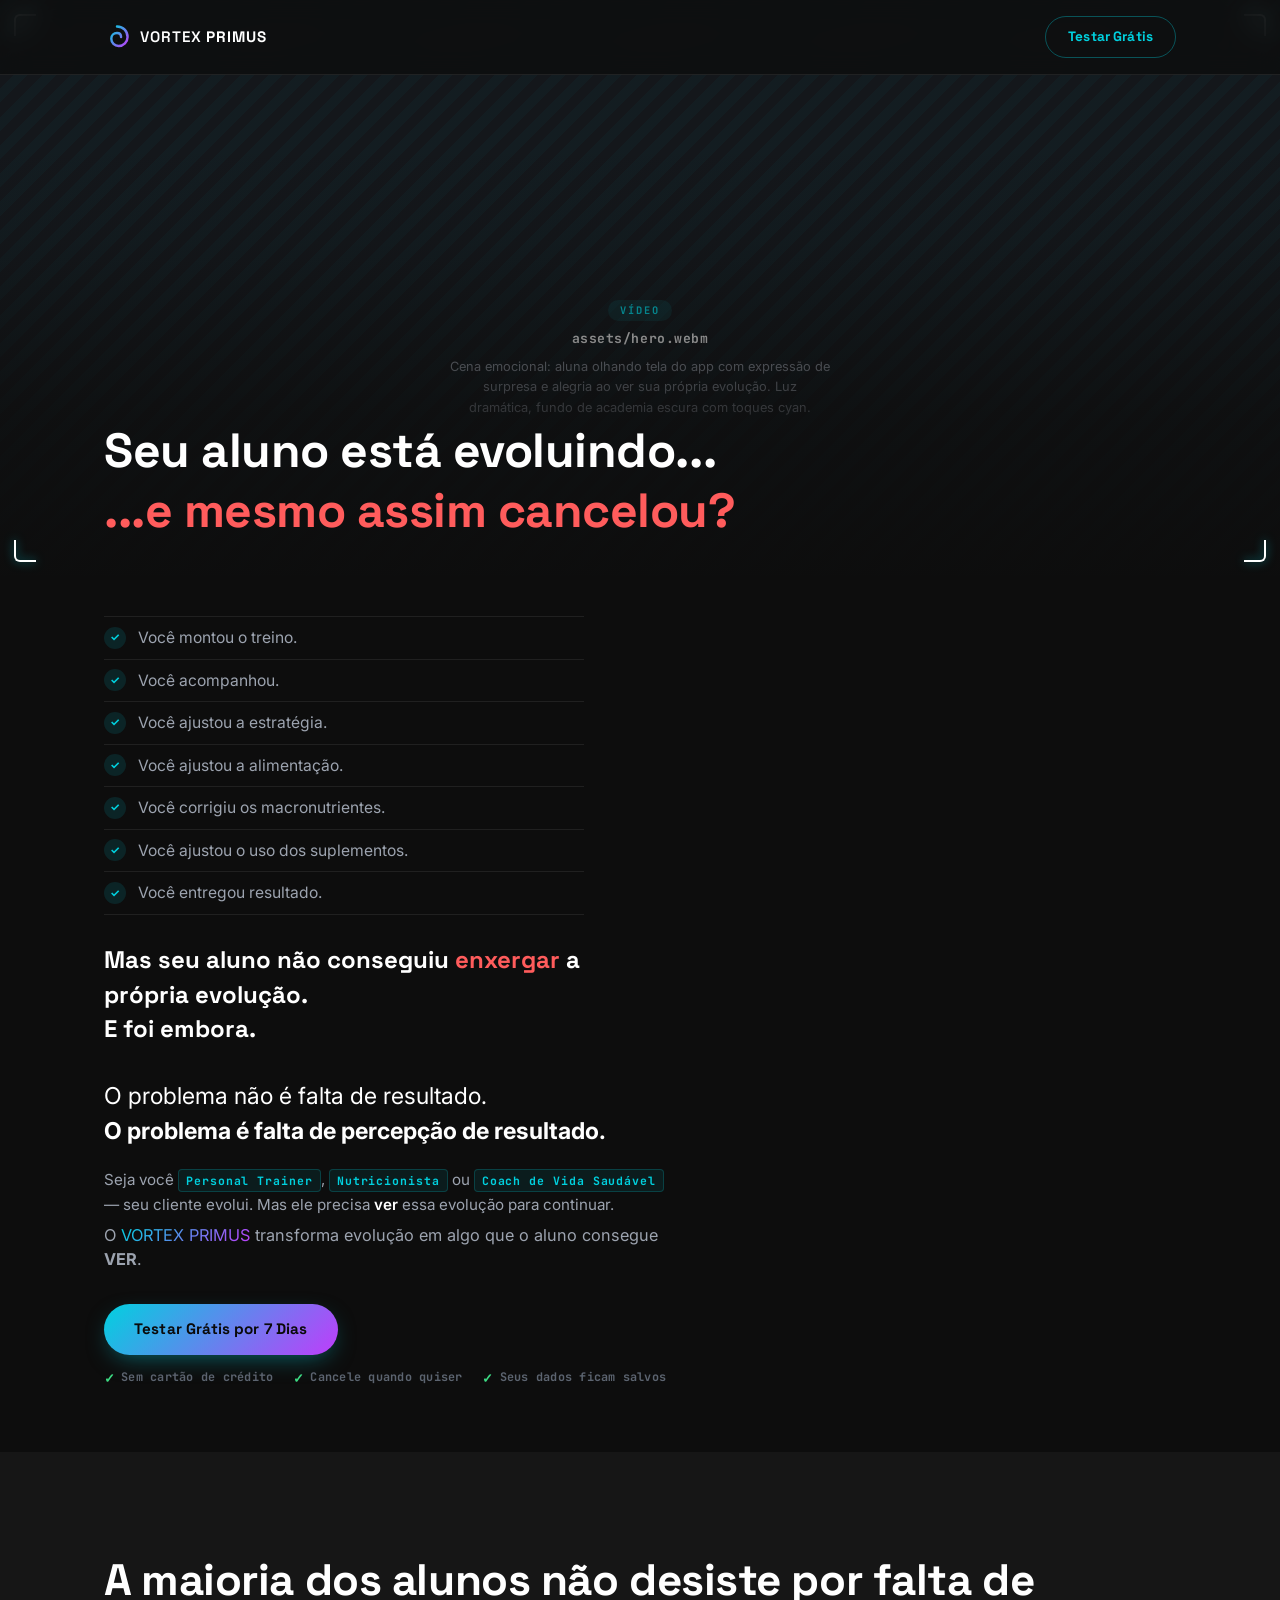
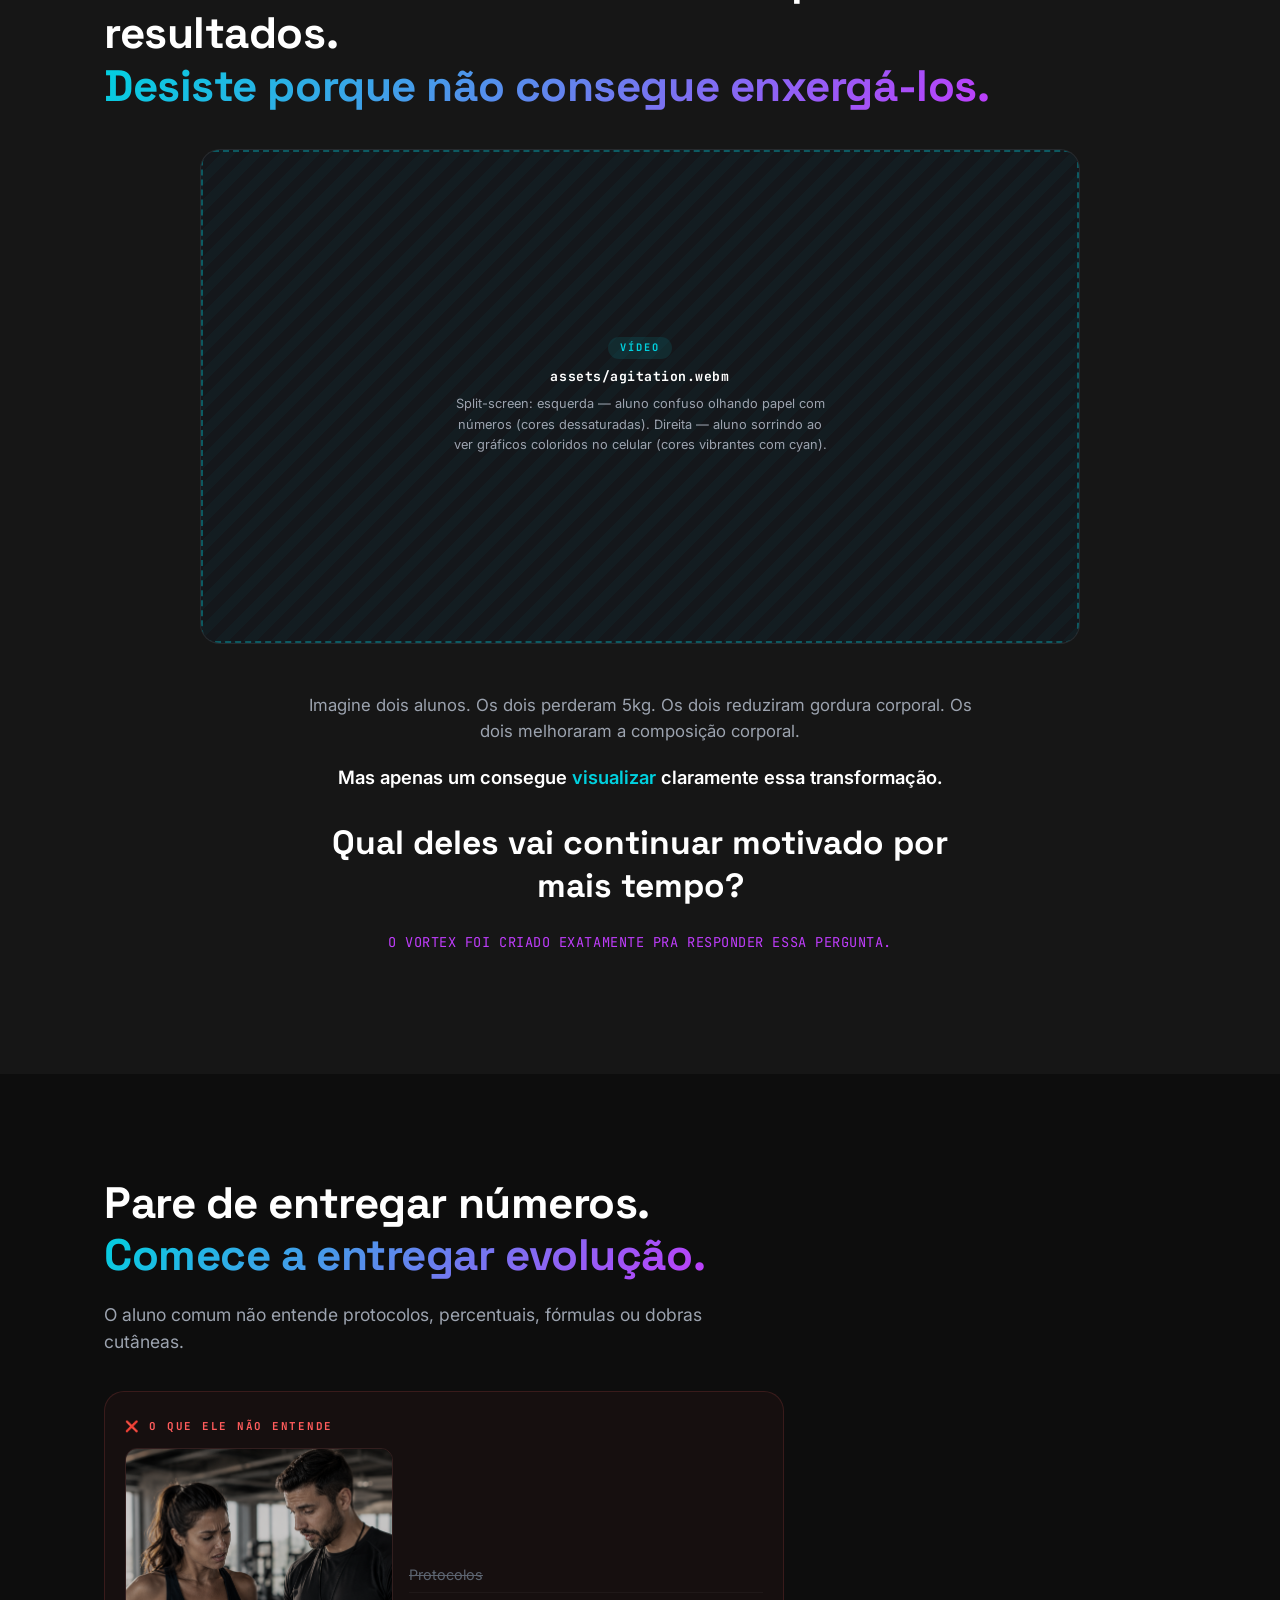
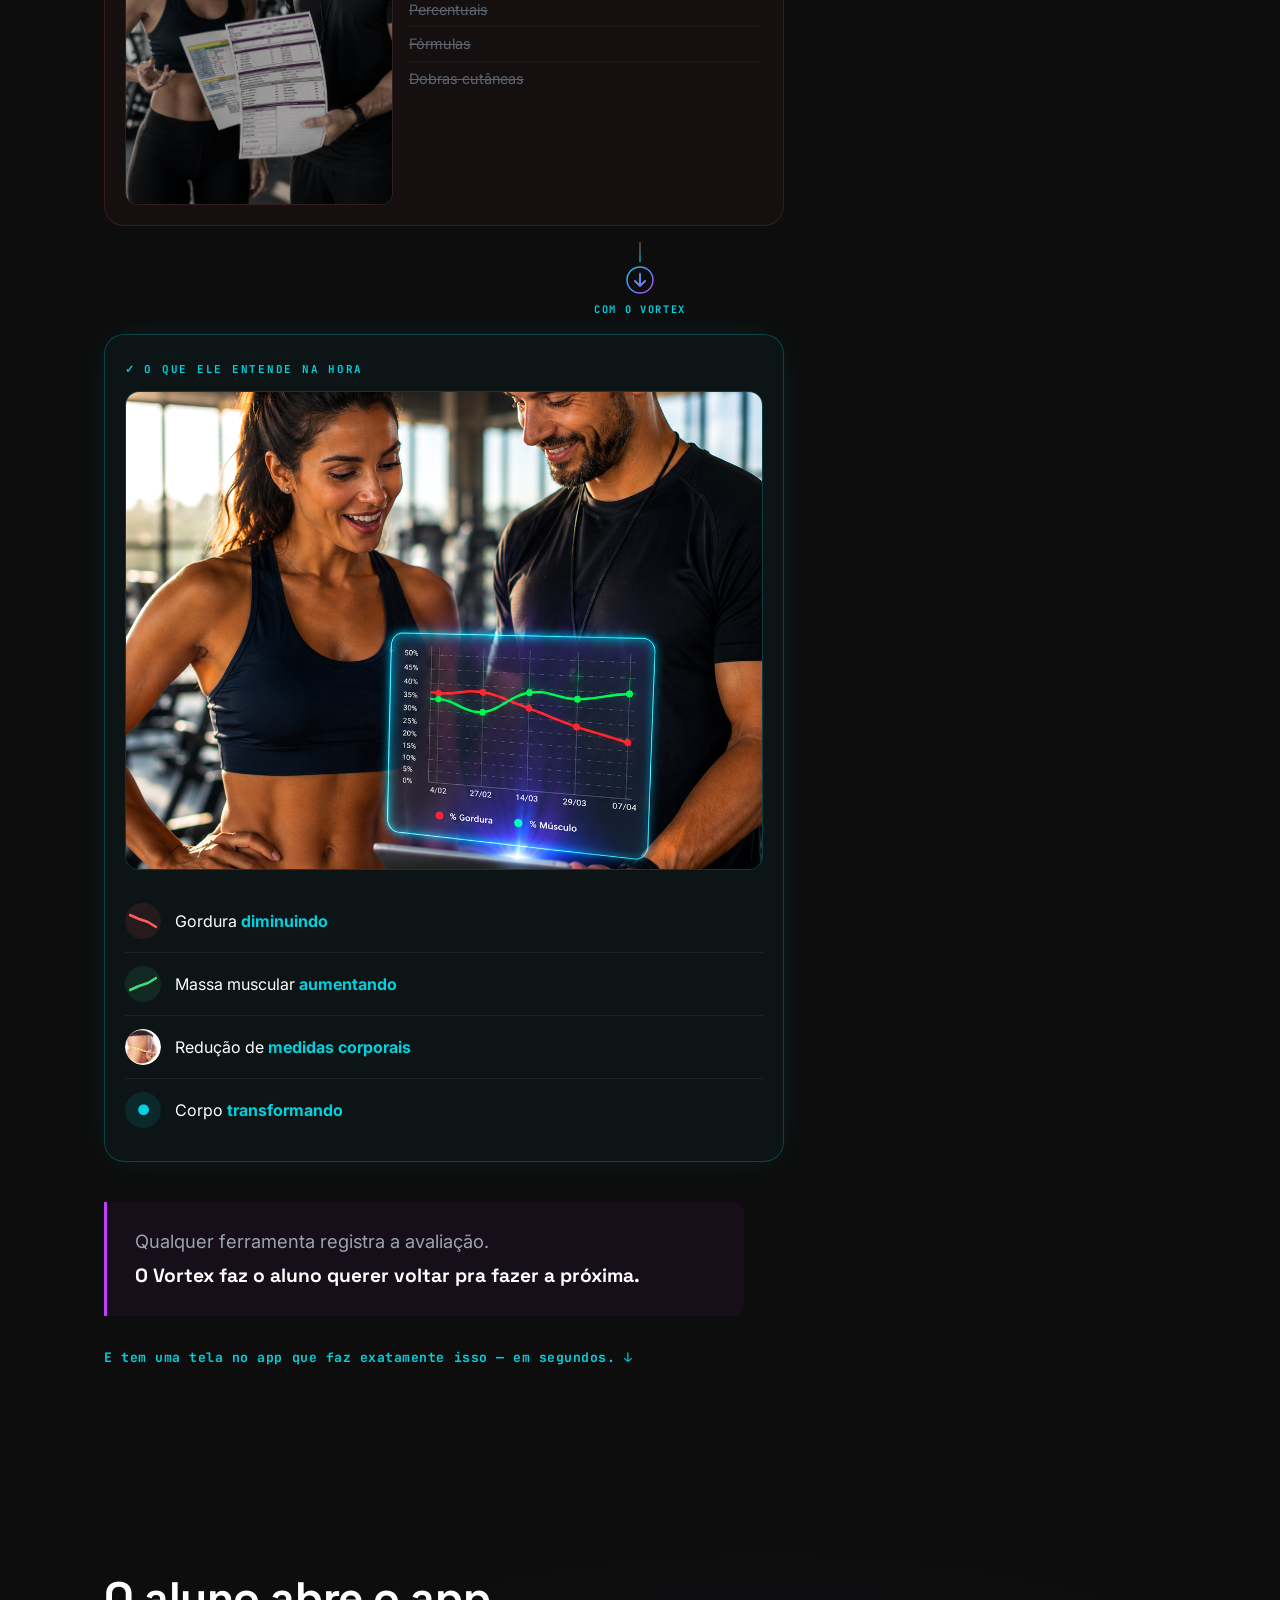
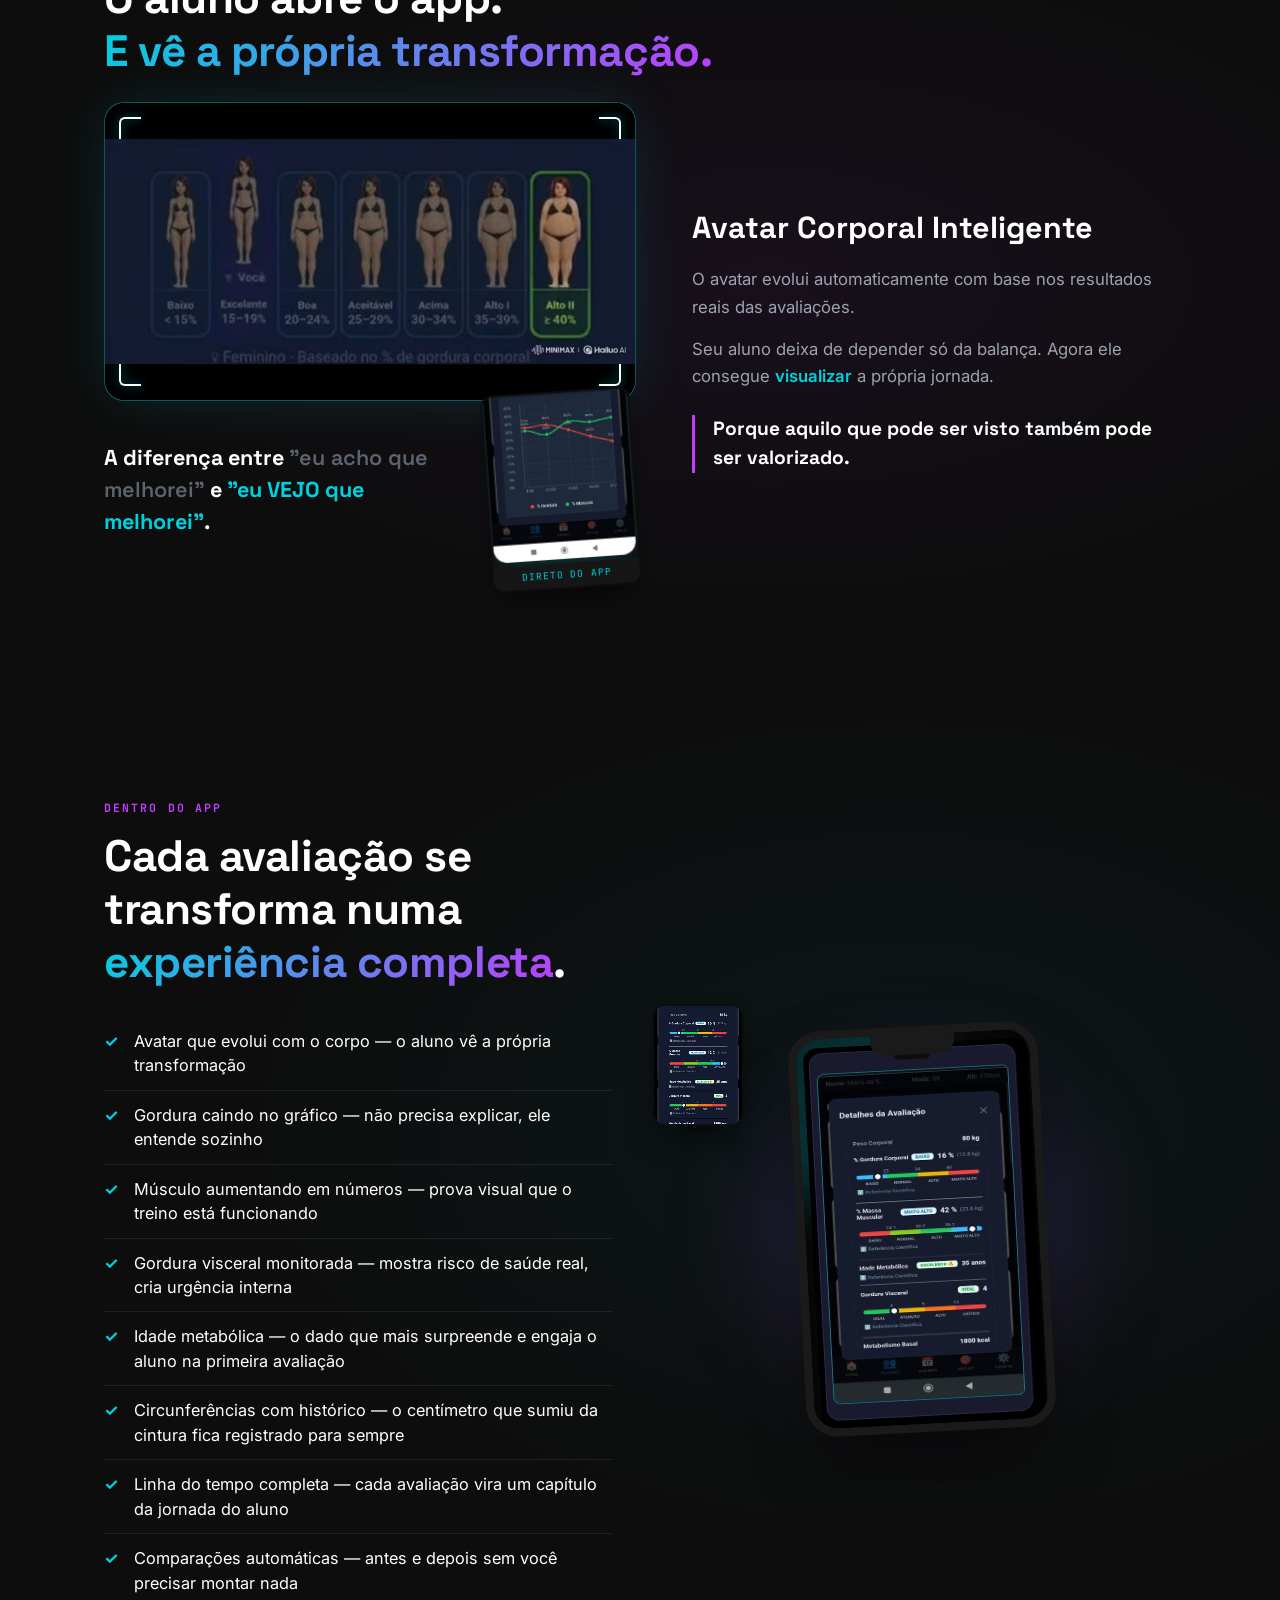
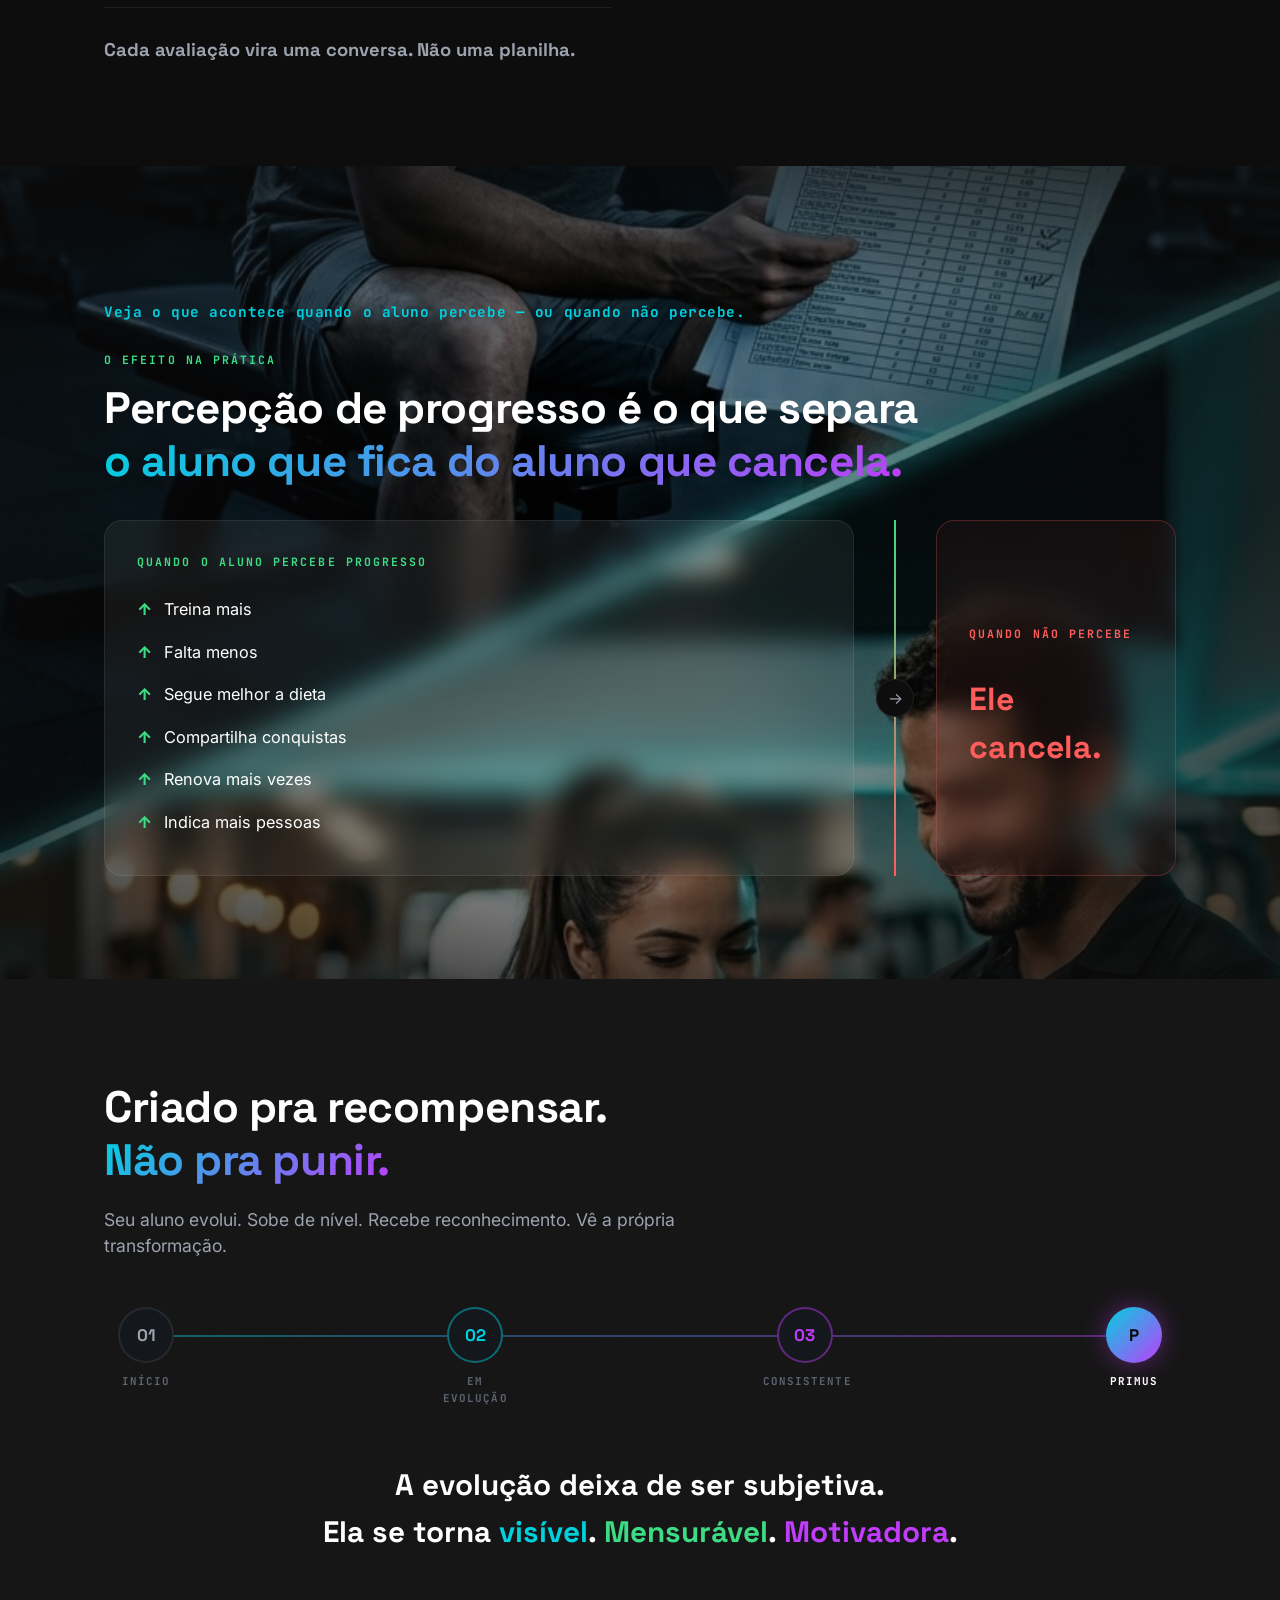
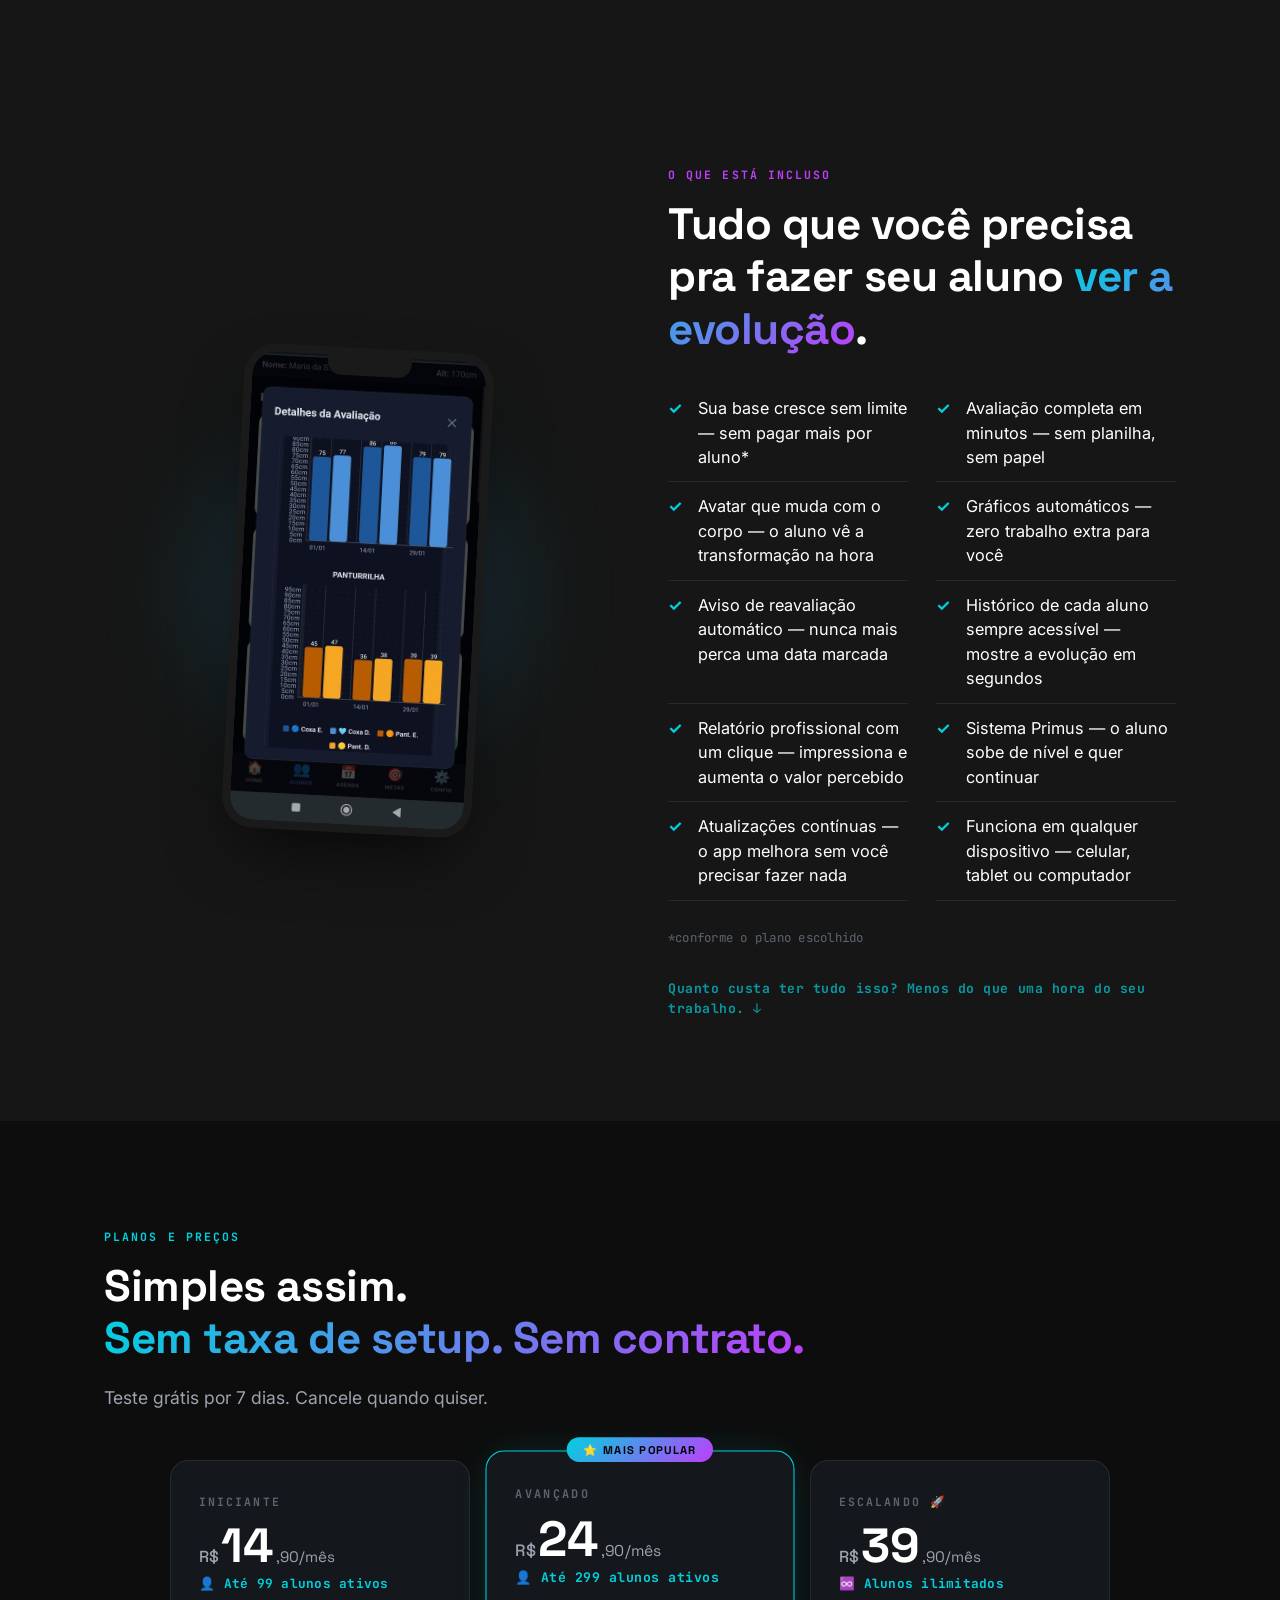
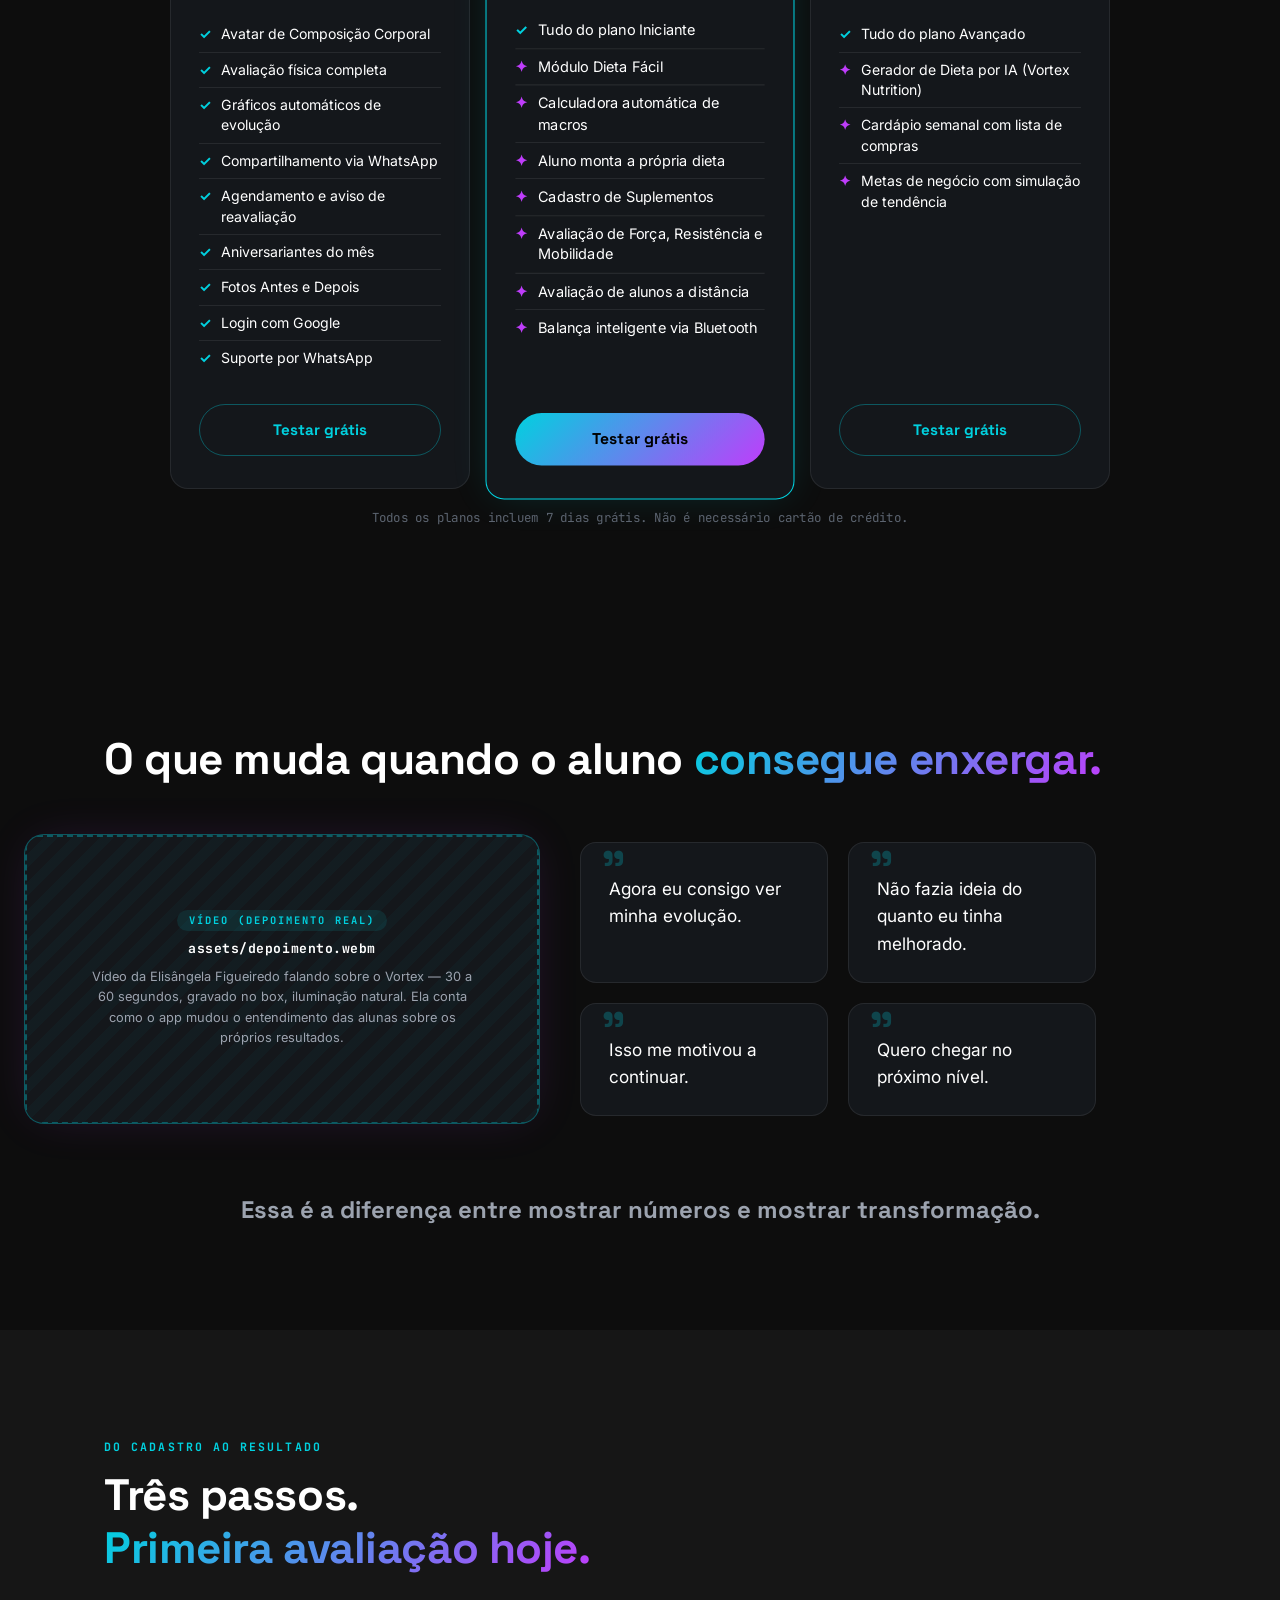
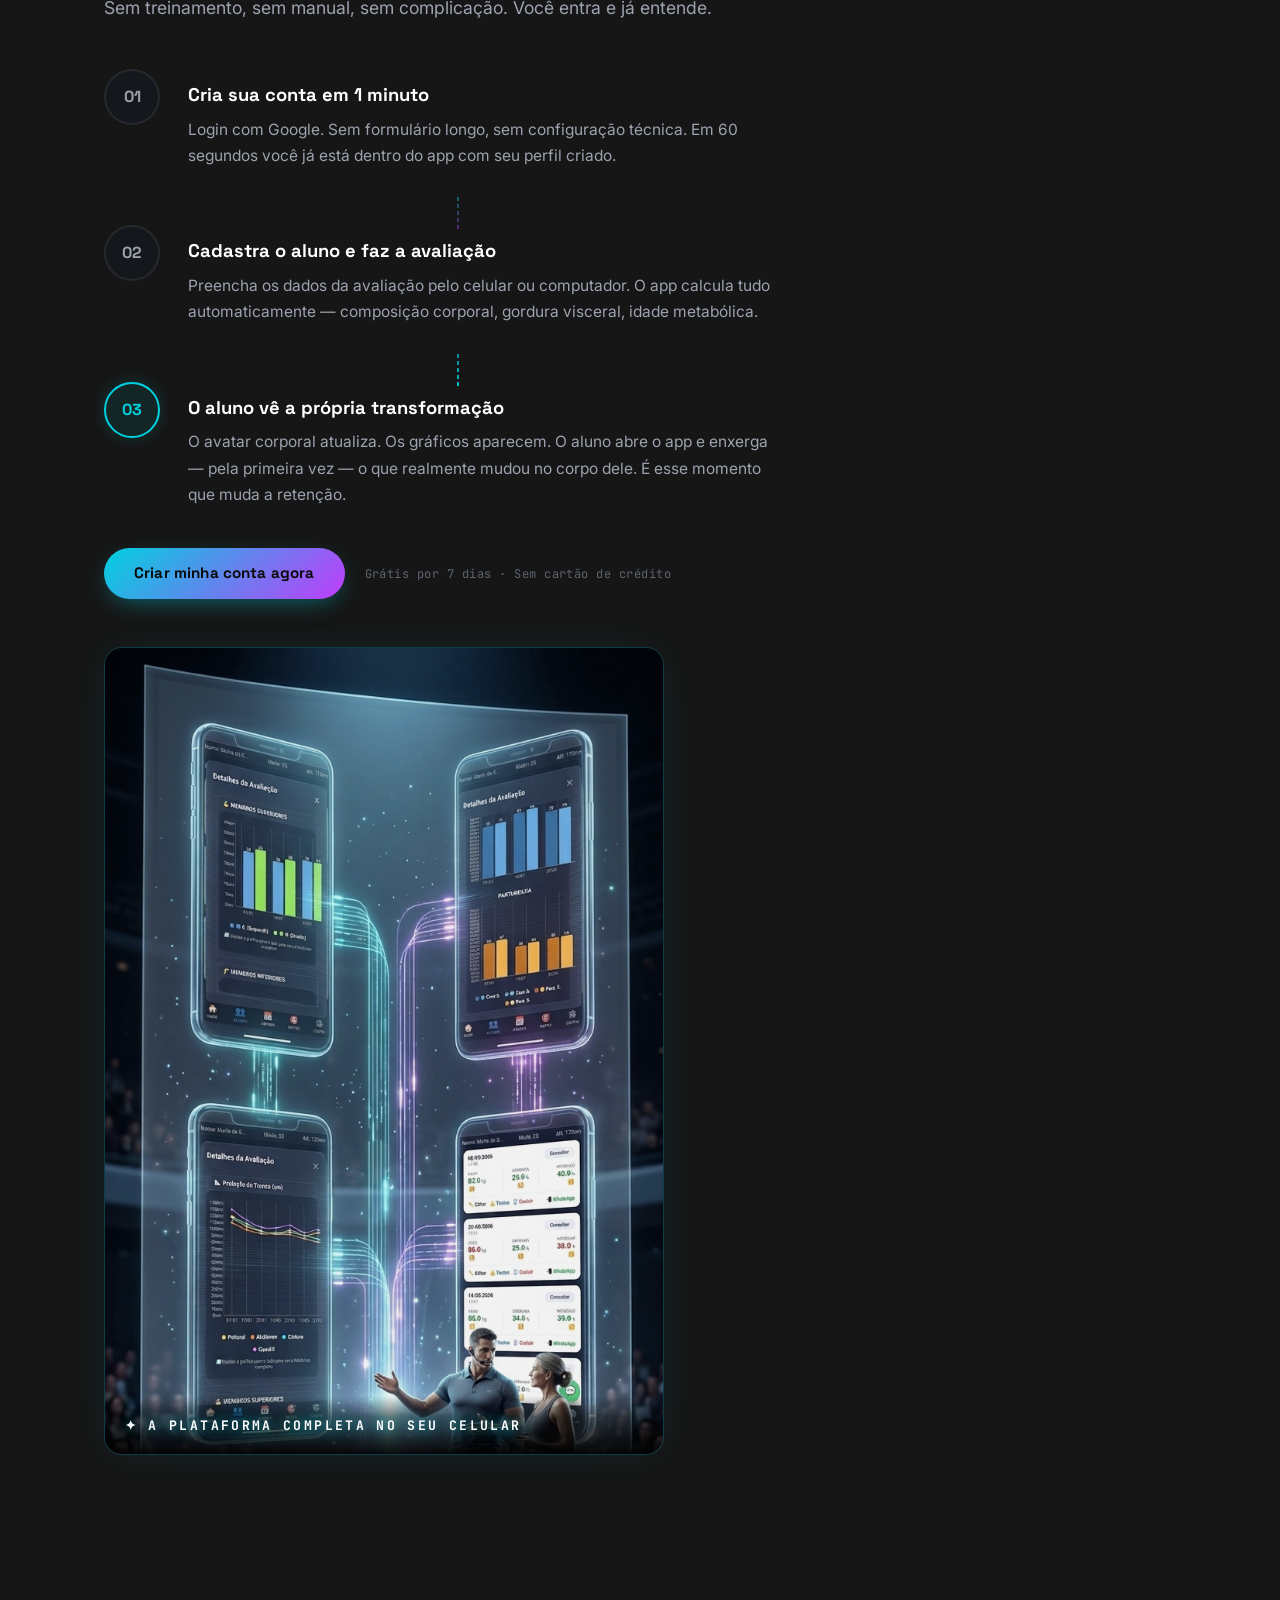
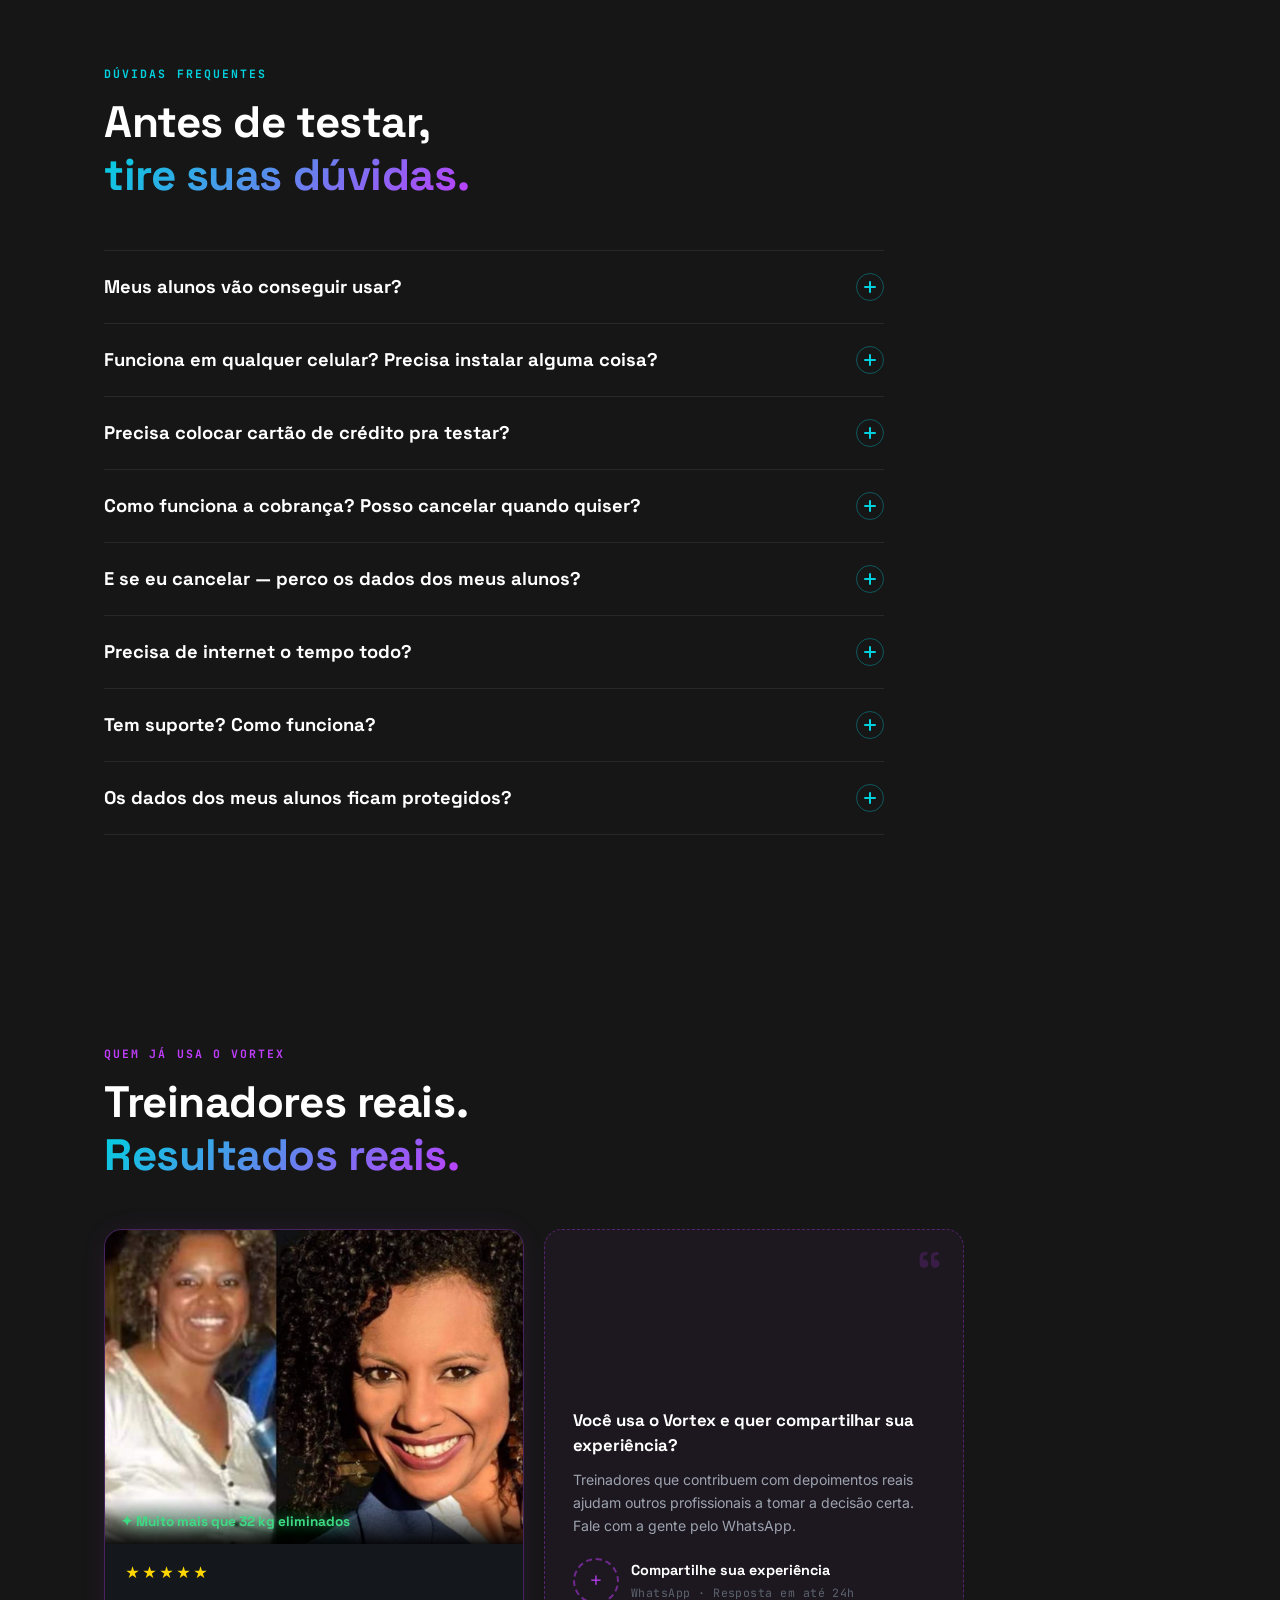
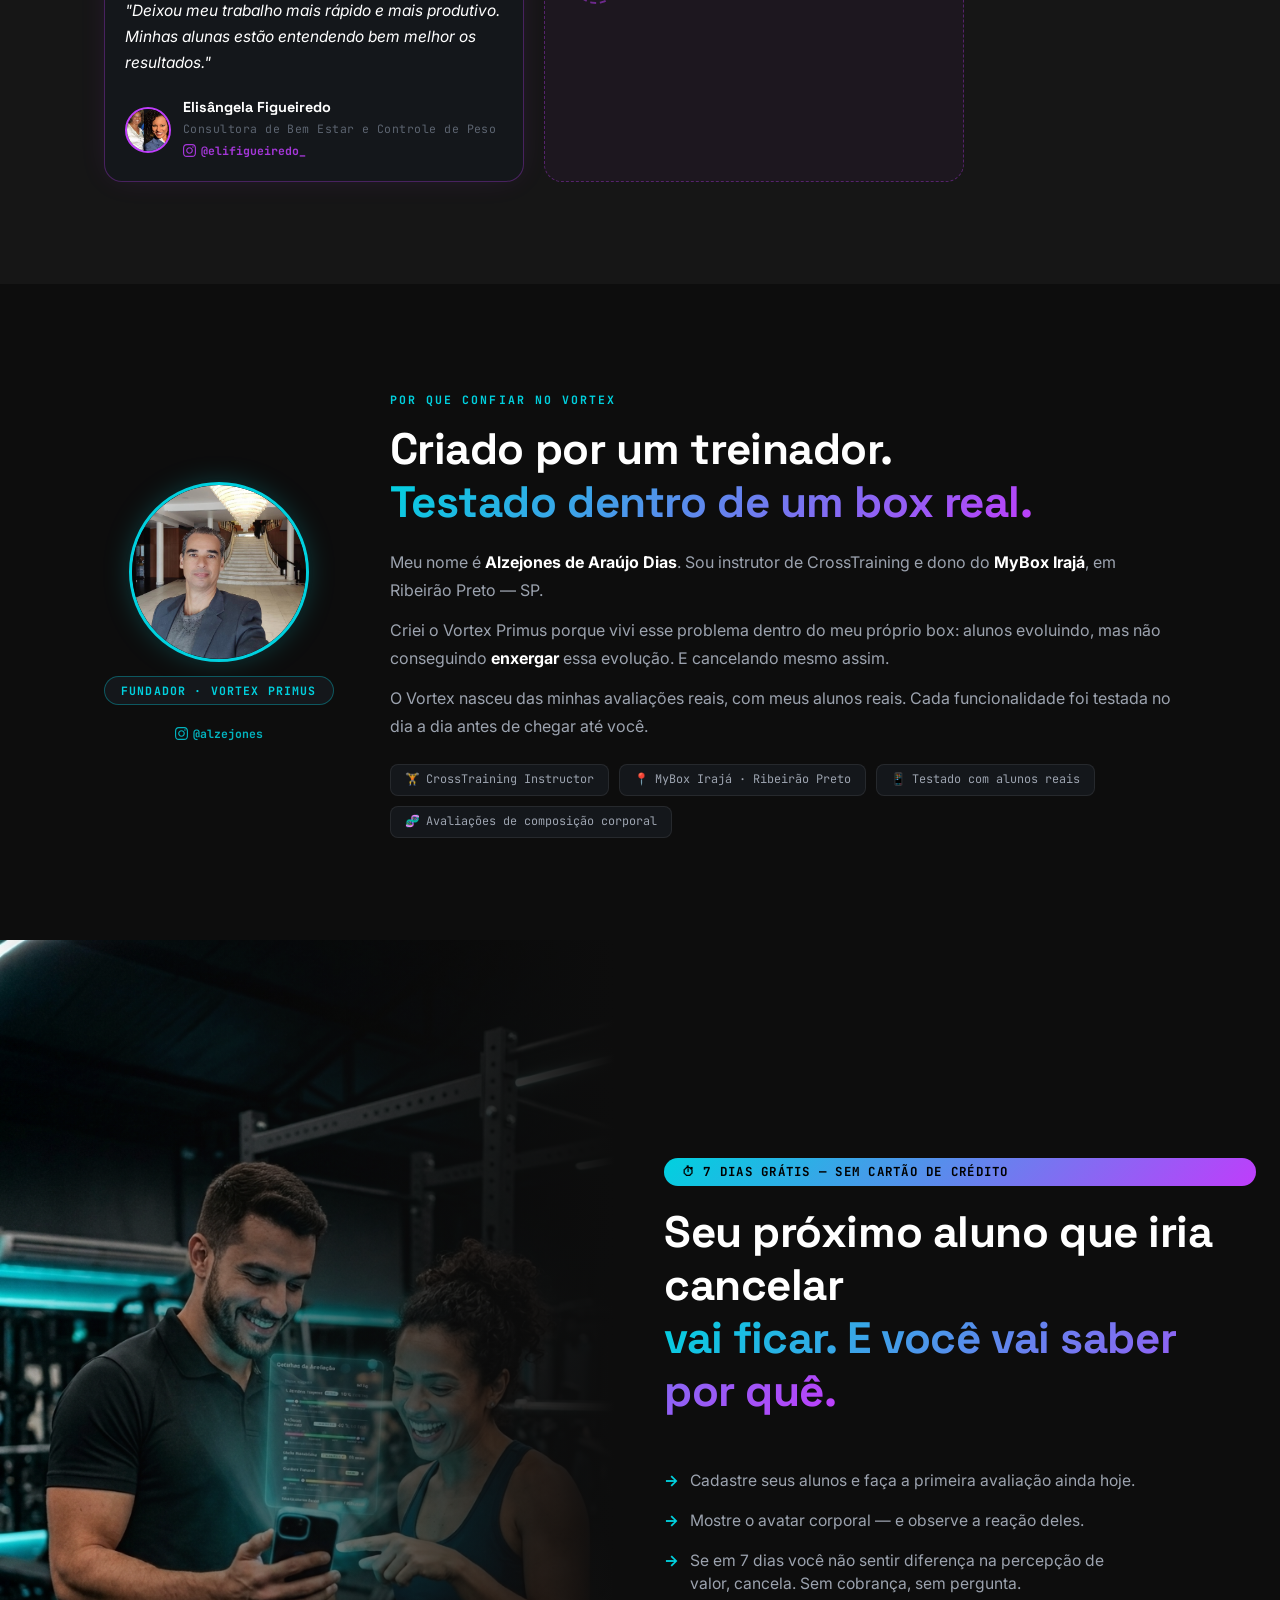
==== index.html @ b6dfa94c "feat: imagem real CTA Final — personal e aluna com app Vortex e luz cyan" ====
<!DOCTYPE html>
<html lang="pt-BR">
<head>
  <meta charset="UTF-8">
  <meta name="viewport" content="width=device-width, initial-scale=1.0">
  <title>Vortex Primus — Seu aluno vê a própria evolução</title>
  <meta name="description" content="O app que transforma a evolução do seu aluno em algo que ele consegue ver. Avatar corporal inteligente, gráficos automáticos e o Sistema Primus. Teste grátis por 7 dias.">
  <link rel="preconnect" href="https://fonts.googleapis.com">
  <link rel="preconnect" href="https://fonts.gstatic.com" crossorigin>
  <link rel="stylesheet" href="styles.css">
</head>
<body>

  <!-- NAV -->
  <nav class="nav">
    <div class="container nav-inner">
      <a href="#hero" class="logo">
        <svg class="logo-mark" viewBox="0 0 32 32" width="26" height="26" aria-hidden="true">
          <defs>
            <linearGradient id="logoGrad" x1="0" y1="0" x2="1" y2="1">
              <stop offset="0" stop-color="#00D1DF"/>
              <stop offset="1" stop-color="#BF3DFB"/>
            </linearGradient>
          </defs>
          <path d="M16 3 C24 3 29 9 29 16 C29 22 24 27 18 27 C13 27 9 23 9 18 C9 14 12 11 16 11 C19 11 21 13 21 16"
                fill="none" stroke="url(#logoGrad)" stroke-width="3" stroke-linecap="round"/>
        </svg>
        <span class="logo-text">VORTEX <strong>PRIMUS</strong></span>
      </a>
      <a href="https://vortex-primus.vercel.app/login" class="btn btn-ghost">Testar Grátis</a>
    </div>
  </nav>

  <main>

    <!-- 1. HERO — DOR -->
    <section class="hero" id="hero">
      <div class="hero-media scan-frame">
        <div class="media-placeholder media-placeholder-hero">
          <div class="mp-inner">
            <span class="mp-type">VÍDEO</span>
            <span class="mp-label">assets/hero.webm</span>
            <span class="mp-desc">Cena emocional: aluna olhando tela do app com expressão de surpresa e alegria ao ver sua própria evolução. Luz dramática, fundo de academia escura com toques cyan.</span>
          </div>
        </div>
        <div class="hero-gradient" aria-hidden="true"></div>
        <div class="corner corner-tl" aria-hidden="true"></div>
        <div class="corner corner-tr" aria-hidden="true"></div>
        <div class="corner corner-bl" aria-hidden="true"></div>
        <div class="corner corner-br" aria-hidden="true"></div>
        <div class="hero-headline">
          <h1>
            <span class="line">Seu aluno está evoluindo...</span>
            <span class="line line-accent">...e mesmo assim cancelou?</span>
          </h1>
        </div>
      </div>

      <div class="container hero-body">
        <div class="hero-diagnosis">
          <p class="diag-item"><span class="diag-check" aria-hidden="true">✓</span> Você montou o treino.</p>
          <p class="diag-item"><span class="diag-check" aria-hidden="true">✓</span> Você acompanhou.</p>
          <p class="diag-item"><span class="diag-check" aria-hidden="true">✓</span> Você ajustou a estratégia.</p>
          <p class="diag-item"><span class="diag-check" aria-hidden="true">✓</span> Você ajustou a alimentação.</p>
          <p class="diag-item"><span class="diag-check" aria-hidden="true">✓</span> Você corrigiu os macronutrientes.</p>
          <p class="diag-item"><span class="diag-check" aria-hidden="true">✓</span> Você ajustou o uso dos suplementos.</p>
          <p class="diag-item"><span class="diag-check" aria-hidden="true">✓</span> Você entregou resultado.</p>
        </div>
        <p class="diag-twist">
          Mas seu aluno não conseguiu <em>enxergar</em> a própria evolução.<br>
          E foi embora.
        </p>
        <p class="lead">
          O problema não é falta de resultado.<br>
          <strong>O problema é falta de percepção de resultado.</strong>
        </p>
        <p class="icp-line">
          Seja você <span class="icp-tag">Personal Trainer</span>, <span class="icp-tag">Nutricionista</span> ou <span class="icp-tag">Coach de Vida Saudável</span> — seu cliente evolui. Mas ele precisa <em>ver</em> essa evolução para continuar.
        </p>
        <p class="brand-line">
          O <span class="grad-text">VORTEX PRIMUS</span> transforma evolução em algo que o aluno consegue <strong>VER</strong>.
        </p>
        <a href="https://vortex-primus.vercel.app/login" class="btn btn-primary">Testar Grátis por 7 Dias</a>
        <div class="hero-trust-badges">
          <span class="trust-badge"><span class="trust-icon" aria-hidden="true">✓</span> Sem cartão de crédito</span>
          <span class="trust-badge"><span class="trust-icon" aria-hidden="true">✓</span> Cancele quando quiser</span>
          <span class="trust-badge"><span class="trust-icon" aria-hidden="true">✓</span> Seus dados ficam salvos</span>
        </div>
      </div>
    </section>

    <!-- 2. AGITAÇÃO — CONTRASTE -->
    <section class="section section-agitation" id="agitacao">
      <div class="container">
        <h2 class="section-title">
          A maioria dos alunos não desiste por falta de resultados.<br>
          <span class="grad-text">Desiste porque não consegue enxergá-los.</span>
        </h2>
      </div>

      <div class="container">
        <div class="video-frame scan-frame scan-frame-plain">
          <div class="media-placeholder">
            <div class="mp-inner">
              <span class="mp-type">VÍDEO</span>
              <span class="mp-label">assets/agitation.webm</span>
              <span class="mp-desc">Split-screen: esquerda — aluno confuso olhando papel com números (cores dessaturadas). Direita — aluno sorrindo ao ver gráficos coloridos no celular (cores vibrantes com cyan).</span>
            </div>
          </div>
        </div>
      </div>

      <div class="container">
        <div class="agitation-body">
          <p>Imagine dois alunos. Os dois perderam 5kg. Os dois reduziram gordura corporal. Os dois melhoraram a composição corporal.</p>
          <p class="standout">Mas apenas um consegue <em>visualizar</em> claramente essa transformação.</p>
          <p class="question">Qual deles vai continuar motivado por mais tempo?</p>
          <p class="bridge bridge-purple">O Vortex foi criado exatamente pra responder essa pergunta.</p>
        </div>
      </div>
    </section>

    <!-- 3. TRADUÇÃO — PARE DE ENTREGAR NÚMEROS -->
    <section class="section section-translate" id="traducao">
      <div class="container">

        <h2 class="section-title">
          Pare de entregar números.<br>
          <span class="grad-text">Comece a entregar evolução.</span>
        </h2>
        <p class="section-intro">O aluno comum não entende protocolos, percentuais, fórmulas ou dobras cutâneas.</p>

        <!-- BLOCO PROBLEMA — contido, subordinado -->
        <div class="tr-block tr-block-problem">
          <span class="tr-label tr-label-problem">❌ O que ele não entende</span>
          <div class="tr-problem-inner">
            <div class="tr-problem-img">
              <img src="assets/confusao-planilha.jpg" alt="Aluna confusa olhando planilha de avaliação física com o personal trainer" loading="lazy">
            </div>
            <ul class="tr-problem-list">
              <li>Protocolos</li>
              <li>Percentuais</li>
              <li>Fórmulas</li>
              <li>Dobras cutâneas</li>
            </ul>
          </div>
        </div>

        <!-- SETA DE TRANSIÇÃO -->
        <div class="tr-transition" aria-hidden="true">
          <div class="tr-transition-line"></div>
          <svg class="tr-transition-arrow" width="28" height="28" viewBox="0 0 28 28" fill="none">
            <circle cx="14" cy="14" r="13" stroke="url(#arrowGrad)" stroke-width="1.5"/>
            <path d="M14 8v12M14 20l-5-5M14 20l5-5" stroke="url(#arrowGrad)" stroke-width="2" stroke-linecap="round" stroke-linejoin="round"/>
            <defs>
              <linearGradient id="arrowGrad" x1="0" y1="0" x2="28" y2="28" gradientUnits="userSpaceOnUse">
                <stop stop-color="#00D1DF"/>
                <stop offset="1" stop-color="#BF3DFB"/>
              </linearGradient>
            </defs>
          </svg>
          <span class="tr-transition-label">Com o Vortex</span>
        </div>

        <!-- BLOCO SOLUÇÃO — dominante, maior, vibrante -->
        <div class="tr-block tr-block-solution">
          <span class="tr-label tr-label-solution">✓ O que ele entende na hora</span>

          <div class="tr-solution-img">
            <img src="assets/resultado-tablet.jpg" alt="Personal trainer e aluna sorrindo ao ver o gráfico de gordura e músculo no tablet" loading="lazy">
          </div>

          <ul class="tr-solution-list">
            <li>
              <span class="tr-trend tr-trend-down" aria-hidden="true">
                <svg viewBox="0 0 28 16" width="28" height="16"><path d="M1 2 L10 6 L19 9 L27 14" fill="none" stroke="#FF5C5C" stroke-width="2.5" stroke-linecap="round" stroke-linejoin="round"/></svg>
              </span>
              <span>Gordura <strong>diminuindo</strong></span>
            </li>
            <li>
              <span class="tr-trend tr-trend-up" aria-hidden="true">
                <svg viewBox="0 0 28 16" width="28" height="16"><path d="M1 14 L10 10 L19 7 L27 2" fill="none" stroke="#3DDC84" stroke-width="2.5" stroke-linecap="round" stroke-linejoin="round"/></svg>
              </span>
              <span>Massa muscular <strong>aumentando</strong></span>
            </li>
            <li>
              <span class="tr-trend tr-trend-measure" aria-hidden="true">
                <img src="assets/medida-fita.jpg" alt="" class="tr-measure-img">
              </span>
              <span>Redução de <strong>medidas corporais</strong></span>
            </li>
            <li>
              <span class="tr-trend tr-trend-body" aria-hidden="true">●</span>
              <span>Corpo <strong>transformando</strong></span>
            </li>
          </ul>
        </div>

        <p class="category-differentiator">
          Qualquer ferramenta registra a avaliação.<br>
          <strong>O Vortex faz o aluno querer voltar pra fazer a próxima.</strong>
        </p>
        <p class="section-hook">E tem uma tela no app que faz exatamente isso — em segundos. ↓</p>

      </div>
    </section>

    <!-- 4. VIRADA — AVATAR CORPORAL INTELIGENTE -->
    <section class="section section-virada" id="virada">
      <div class="container">
        <h2 class="section-title">
          O aluno abre o app.<br>
          <span class="grad-text">E vê a própria transformação.</span>
        </h2>
      </div>

      <div class="container virada-grid">
        <div class="virada-media">
          <div class="hud-frame scan-frame">
            <video autoplay muted loop playsinline poster="assets/avatar-screen.jpg">
              <source src="assets/avatar-evolution.webm" type="video/webm">
              <source src="assets/avatar-evolution.mp4" type="video/mp4">
            </video>
            <div class="corner corner-tl" aria-hidden="true"></div>
            <div class="corner corner-tr" aria-hidden="true"></div>
            <div class="corner corner-bl" aria-hidden="true"></div>
            <div class="corner corner-br" aria-hidden="true"></div>
          </div>
          <div class="virada-footer">
            <p class="virada-hook">A diferença entre <span class="muted">"eu acho que melhorei"</span> e <span class="hl">"eu VEJO que melhorei"</span>.</p>
            <div class="proof-badge">
              <img src="assets/avatar-screen.jpg" alt="Tela real do Vortex Primus: gráfico mostrando % Gordura caindo e % Músculo subindo ao longo do tempo" loading="lazy">
              <span class="proof-label">Direto do app</span>
            </div>
          </div>
        </div>

        <div class="virada-text">
          <h3>Avatar Corporal Inteligente</h3>
          <p>O avatar evolui automaticamente com base nos resultados reais das avaliações.</p>
          <p>Seu aluno deixa de depender só da balança. Agora ele consegue <em>visualizar</em> a própria jornada.</p>
          <p class="pull-quote">Porque aquilo que pode ser visto também pode ser valorizado.</p>
        </div>
      </div>
    </section>

    <!-- 5. ENTREGA — TRANSFORME AVALIAÇÕES EM EXPERIÊNCIAS -->
    <section class="section section-entrega" id="entrega">
      <div class="container entrega-grid">
        <div class="entrega-text">
          <span class="section-eyebrow section-eyebrow-purple">Dentro do app</span>
          <h2 class="section-title">Cada avaliação se transforma numa <span class="grad-text">experiência completa</span>.</h2>
          <ul class="check-list">
            <li>Avatar que evolui com o corpo — o aluno vê a própria transformação</li>
            <li>Gordura caindo no gráfico — não precisa explicar, ele entende sozinho</li>
            <li>Músculo aumentando em números — prova visual que o treino está funcionando</li>
            <li>Gordura visceral monitorada — mostra risco de saúde real, cria urgência interna</li>
            <li>Idade metabólica — o dado que mais surpreende e engaja o aluno na primeira avaliação</li>
            <li>Circunferências com histórico — o centímetro que sumiu da cintura fica registrado para sempre</li>
            <li>Linha do tempo completa — cada avaliação vira um capítulo da jornada do aluno</li>
            <li>Comparações automáticas — antes e depois sem você precisar montar nada</li>
          </ul>
          <p class="closing">Cada avaliação vira uma conversa. Não uma planilha.</p>
        </div>

        <!-- COLUNA VISUAL — hierarquia Gestalt: dado real (topo) → visão ampla (base) -->
        <div class="entrega-media">
          <div class="glow-blob" aria-hidden="true"></div>

          <!-- NÍVEL 1: dado real — detalhe concreto, ancora credibilidade -->
          <div class="phone-mock scan-frame">
            <div class="phone-notch" aria-hidden="true"></div>
            <img src="assets/composicao.jpg" alt="Tela do Vortex Primus: composição corporal completa com gordura, massa muscular, idade metabólica e gordura visceral de aluno real" loading="lazy">
          </div>
          <div class="data-badge scan-frame">
            <video autoplay muted loop playsinline poster="assets/composicao.jpg">
              <source src="assets/data-highlight.webm" type="video/webm">
              <source src="assets/data-highlight.mp4" type="video/mp4">
            </video>
          </div>
        </div>
      </div>

    </section>

    <!-- 6. LOOP DE ENGAJAMENTO -->
    <section class="section section-loop" id="loop">
      <!-- Imagem de fundo: contraste frustração (topo) vs alegria com app (baixo) -->
      <div class="loop-bg" aria-hidden="true">
        <img src="assets/agitation.jpg" alt="">
        <div class="loop-bg-overlay"></div>
      </div>

      <div class="container loop-content">
        <p class="section-hook loop-hook">Veja o que acontece quando o aluno percebe — ou quando não percebe.</p>
        <span class="section-eyebrow section-eyebrow-green">O efeito na prática</span>
        <h2 class="section-title">Percepção de progresso é o que separa<br><span class="grad-text">o aluno que fica do aluno que cancela.</span></h2>

        <div class="loop-grid">
          <div class="loop-positive">
            <span class="loop-label loop-label-positive">Quando o aluno percebe progresso</span>
            <ul>
              <li>Treina mais</li>
              <li>Falta menos</li>
              <li>Segue melhor a dieta</li>
              <li>Compartilha conquistas</li>
              <li>Renova mais vezes</li>
              <li>Indica mais pessoas</li>
            </ul>
          </div>
          <div class="loop-divider" aria-hidden="true">
            <span class="loop-divider-line"></span>
          </div>
          <div class="loop-negative">
            <span class="loop-label loop-label-negative">Quando não percebe</span>
            <p class="loop-negative-result">Ele cancela.</p>
          </div>
        </div>
      </div>
    </section>

    <!-- 7. MÉTODO PRIMUS -->
    <section class="section section-primus" id="primus">
      <div class="container">
        <h2 class="section-title">
          Criado pra recompensar.<br>
          <span class="grad-text">Não pra punir.</span>
        </h2>
        <p class="section-intro">Seu aluno evolui. Sobe de nível. Recebe reconhecimento. Vê a própria transformação.</p>

        <div class="primus-levels">
          <span class="primus-track-line" aria-hidden="true"></span>
          <div class="primus-level">
            <span class="level-badge">01</span>
            <span class="level-name">Início</span>
          </div>
          <div class="primus-level">
            <span class="level-badge">02</span>
            <span class="level-name">Em Evolução</span>
          </div>
          <div class="primus-level">
            <span class="level-badge">03</span>
            <span class="level-name">Consistente</span>
          </div>
          <div class="primus-level level-final">
            <span class="level-badge">P</span>
            <span class="level-name">Primus</span>
          </div>
        </div>

        <p class="primus-closing">
          A evolução deixa de ser subjetiva.<br>
          Ela se torna <span class="hl-cyan">visível</span>. <span class="hl-green">Mensurável</span>. <span class="hl-purple">Motivadora</span>.
        </p>
      </div>
    </section>

    <!-- 8. O QUE ESTÁ INCLUSO -->
    <section class="section section-incluso" id="incluso">
      <div class="container incluso-grid">
        <div class="incluso-media">
          <div class="glow-blob glow-blob-alt" aria-hidden="true"></div>
          <div class="phone-mock scan-frame">
            <div class="phone-notch" aria-hidden="true"></div>
            <img src="assets/medidas.jpg" alt="Tela do Vortex Primus: evolução de medidas corporais — -120cm eliminados em 5 meses, com comparativo última vs anterior e evolução total" loading="lazy">
          </div>
        </div>
        <div class="incluso-text">
          <span class="section-eyebrow section-eyebrow-purple">O que está incluso</span>
          <h2 class="section-title">Tudo que você precisa pra fazer seu aluno <span class="grad-text">ver a evolução</span>.</h2>
          <ul class="check-list two-col">
            <li>Sua base cresce sem limite — sem pagar mais por aluno*</li>
            <li>Avaliação completa em minutos — sem planilha, sem papel</li>
            <li>Avatar que muda com o corpo — o aluno vê a transformação na hora</li>
            <li>Gráficos automáticos — zero trabalho extra para você</li>
            <li>Aviso de reavaliação automático — nunca mais perca uma data marcada</li>
            <li>Histórico de cada aluno sempre acessível — mostre a evolução em segundos</li>
            <li>Relatório profissional com um clique — impressiona e aumenta o valor percebido</li>
            <li>Sistema Primus — o aluno sobe de nível e quer continuar</li>
            <li>Atualizações contínuas — o app melhora sem você precisar fazer nada</li>
            <li>Funciona em qualquer dispositivo — celular, tablet ou computador</li>
          </ul>
          <p class="microcopy">*conforme o plano escolhido</p>
          <p class="section-hook">Quanto custa ter tudo isso? Menos do que uma hora do seu trabalho. ↓</p>
        </div>
      </div>
    </section>

    <!-- 9. PREÇOS -->
    <section class="section section-precos" id="precos">
      <div class="container">
        <div class="precos-header">
          <span class="precos-eyebrow">Planos e Preços</span>
          <h2 class="section-title">
            Simples assim.<br>
            <span class="grad-text">Sem taxa de setup. Sem contrato.</span>
          </h2>
          <p class="section-intro">Teste grátis por 7 dias. Cancele quando quiser.</p>
        </div>

        <div class="pricing-grid">

          <!-- PLANO INICIANTE -->
          <div class="pricing-card">
            <p class="plan-name">Iniciante</p>
            <div class="plan-price">
              <span class="plan-currency">R$</span>
              <span class="plan-amount">14</span>
              <span class="plan-period">,90/mês</span>
            </div>
            <p class="plan-students">👤 Até 99 alunos ativos</p>
            <ul class="plan-features">
              <li>Avatar de Composição Corporal</li>
              <li>Avaliação física completa</li>
              <li>Gráficos automáticos de evolução</li>
              <li>Compartilhamento via WhatsApp</li>
              <li>Agendamento e aviso de reavaliação</li>
              <li>Aniversariantes do mês</li>
              <li>Fotos Antes e Depois</li>
              <li>Login com Google</li>
              <li>Suporte por WhatsApp</li>
            </ul>
            <a href="https://vortex-primus.vercel.app/login" class="plan-cta plan-cta-secondary">Testar grátis</a>
          </div>

          <!-- PLANO AVANÇADO (destaque) -->
          <div class="pricing-card pricing-card-featured">
            <div class="badge-popular">⭐ Mais Popular</div>
            <p class="plan-name">Avançado</p>
            <div class="plan-price">
              <span class="plan-currency">R$</span>
              <span class="plan-amount">24</span>
              <span class="plan-period">,90/mês</span>
            </div>
            <p class="plan-students">👤 Até 299 alunos ativos</p>
            <ul class="plan-features">
              <li>Tudo do plano Iniciante</li>
              <li class="plan-feature-highlight">Módulo Dieta Fácil</li>
              <li class="plan-feature-highlight">Calculadora automática de macros</li>
              <li class="plan-feature-highlight">Aluno monta a própria dieta</li>
              <li class="plan-feature-highlight">Cadastro de Suplementos</li>
              <li class="plan-feature-highlight">Avaliação de Força, Resistência e Mobilidade</li>
              <li class="plan-feature-highlight">Avaliação de alunos a distância</li>
              <li class="plan-feature-highlight">Balança inteligente via Bluetooth</li>
            </ul>
            <a href="https://vortex-primus.vercel.app/login" class="plan-cta plan-cta-primary">Testar grátis</a>
          </div>

          <!-- PLANO ESCALANDO -->
          <div class="pricing-card">
            <p class="plan-name">Escalando 🚀</p>
            <div class="plan-price">
              <span class="plan-currency">R$</span>
              <span class="plan-amount">39</span>
              <span class="plan-period">,90/mês</span>
            </div>
            <p class="plan-students">♾️ Alunos ilimitados</p>
            <ul class="plan-features">
              <li>Tudo do plano Avançado</li>
              <li class="plan-feature-highlight">Gerador de Dieta por IA (Vortex Nutrition)</li>
              <li class="plan-feature-highlight">Cardápio semanal com lista de compras</li>
              <li class="plan-feature-highlight">Metas de negócio com simulação de tendência</li>
            </ul>
            <a href="https://vortex-primus.vercel.app/login" class="plan-cta plan-cta-secondary">Testar grátis</a>
          </div>

        </div>
        <p class="precos-note">Todos os planos incluem 7 dias grátis. Não é necessário cartão de crédito.</p>
      </div>
    </section>

    <!-- 10. DEPOIMENTOS -->
    <section class="section section-depoimentos" id="depoimentos">
      <div class="container">
        <h2 class="section-title">O que muda quando o aluno <span class="grad-text">consegue enxergar.</span></h2>
      </div>

      <div class="container depoimentos-grid">
        <div class="depoimentos-media">
          <div class="hud-frame scan-frame scan-frame-plain">
            <div class="media-placeholder">
              <div class="mp-inner">
                <span class="mp-type">VÍDEO (depoimento real)</span>
                <span class="mp-label">assets/depoimento.webm</span>
                <span class="mp-desc">Vídeo da Elisângela Figueiredo falando sobre o Vortex — 30 a 60 segundos, gravado no box, iluminação natural. Ela conta como o app mudou o entendimento das alunas sobre os próprios resultados.</span>
              </div>
            </div>
          </div>
        </div>

        <div class="quote-grid">
          <blockquote><span class="quote-mark" aria-hidden="true">"</span>Agora eu consigo ver minha evolução.</blockquote>
          <blockquote><span class="quote-mark" aria-hidden="true">"</span>Não fazia ideia do quanto eu tinha melhorado.</blockquote>
          <blockquote><span class="quote-mark" aria-hidden="true">"</span>Isso me motivou a continuar.</blockquote>
          <blockquote><span class="quote-mark" aria-hidden="true">"</span>Quero chegar no próximo nível.</blockquote>
        </div>
      </div>

      <div class="container">
        <p class="section-closing">Essa é a diferença entre mostrar números e mostrar transformação.</p>
      </div>
    </section>

    <!-- COMO FUNCIONA — 3 passos -->
    <section class="section section-como-funciona" id="como-funciona">
      <div class="container">
        <span class="section-eyebrow section-eyebrow-cyan">Do cadastro ao resultado</span>
        <h2 class="section-title">
          Três passos.<br>
          <span class="grad-text">Primeira avaliação hoje.</span>
        </h2>
        <p class="section-intro">Sem treinamento, sem manual, sem complicação. Você entra e já entende.</p>

        <div class="steps-grid">

          <div class="step-item">
            <div class="step-number">01</div>
            <div class="step-content">
              <h3 class="step-title">Cria sua conta em 1 minuto</h3>
              <p class="step-desc">Login com Google. Sem formulário longo, sem configuração técnica. Em 60 segundos você já está dentro do app com seu perfil criado.</p>
            </div>
          </div>

          <div class="step-connector" aria-hidden="true">
            <svg width="2" height="32" viewBox="0 0 2 32" fill="none">
              <line x1="1" y1="0" x2="1" y2="32" stroke="url(#connGrad1)" stroke-width="2" stroke-dasharray="4 3"/>
              <defs>
                <linearGradient id="connGrad1" x1="0" y1="0" x2="0" y2="32" gradientUnits="userSpaceOnUse">
                  <stop stop-color="#00D1DF" stop-opacity="0.4"/>
                  <stop offset="1" stop-color="#BF3DFB" stop-opacity="0.4"/>
                </linearGradient>
              </defs>
            </svg>
          </div>

          <div class="step-item">
            <div class="step-number">02</div>
            <div class="step-content">
              <h3 class="step-title">Cadastra o aluno e faz a avaliação</h3>
              <p class="step-desc">Preencha os dados da avaliação pelo celular ou computador. O app calcula tudo automaticamente — composição corporal, gordura visceral, idade metabólica.</p>
            </div>
          </div>

          <div class="step-connector" aria-hidden="true">
            <svg width="2" height="32" viewBox="0 0 2 32" fill="none">
              <line x1="1" y1="0" x2="1" y2="32" stroke="url(#connGrad2)" stroke-width="2" stroke-dasharray="4 3"/>
              <defs>
                <linearGradient id="connGrad2" x1="0" y1="0" x2="0" y2="32" gradientUnits="userSpaceOnUse">
                  <stop stop-color="#00D1DF" stop-opacity="0.6"/>
                  <stop offset="1" stop-color="#00D1DF" stop-opacity="0.9"/>
                </linearGradient>
              </defs>
            </svg>
          </div>

          <div class="step-item step-item-final">
            <div class="step-number step-number-final">03</div>
            <div class="step-content">
              <h3 class="step-title">O aluno vê a própria transformação</h3>
              <p class="step-desc">O avatar corporal atualiza. Os gráficos aparecem. O aluno abre o app e enxerga — pela primeira vez — o que realmente mudou no corpo dele. É esse momento que muda a retenção.</p>
            </div>
          </div>

        </div>

        <div class="steps-cta">
          <a href="https://vortex-primus.vercel.app/login" class="btn btn-primary">Criar minha conta agora</a>
          <span class="steps-cta-note">Grátis por 7 dias · Sem cartão de crédito</span>
        </div>

        <!-- Visão do ecossistema — personal apresentando a plataforma completa -->
        <div class="como-vision scan-frame">
          <img src="assets/entrega-vision.jpg" alt="Personal trainer apresentando o ecossistema completo do Vortex Primus para sua aluna — múltiplas telas de avaliação, gráficos e histórico" loading="lazy">
          <div class="como-vision-label">
            <span aria-hidden="true">✦</span>
            A plataforma completa no seu celular
          </div>
        </div>

      </div>
    </section>

    <!-- FAQ — Perguntas Frequentes -->
    <section class="section section-faq" id="faq">
      <div class="container">
        <div class="faq-header">
          <span class="faq-eyebrow">Dúvidas frequentes</span>
          <h2 class="section-title">
            Antes de testar,<br>
            <span class="grad-text">tire suas dúvidas.</span>
          </h2>
        </div>

        <div class="faq-list" role="list">

          <div class="faq-item" role="listitem">
            <button class="faq-question" aria-expanded="false" aria-controls="faq-1">
              <span>Meus alunos vão conseguir usar?</span>
              <span class="faq-icon" aria-hidden="true"></span>
            </button>
            <div class="faq-answer" id="faq-1" hidden>
              <p>Sim. O app foi projetado pra quem não tem intimidade com tecnologia. A interface é limpa, os gráficos são visuais e o avatar faz o trabalho pesado — o aluno abre e entende na hora o que aconteceu com o corpo dele. Você não precisa explicar nada.</p>
            </div>
          </div>

          <div class="faq-item" role="listitem">
            <button class="faq-question" aria-expanded="false" aria-controls="faq-2">
              <span>Funciona em qualquer celular? Precisa instalar alguma coisa?</span>
              <span class="faq-icon" aria-hidden="true"></span>
            </button>
            <div class="faq-answer" id="faq-2" hidden>
              <p>Não precisa instalar nada. O Vortex é um Web App — funciona direto no navegador do celular, tablet ou computador, Android ou iOS. Basta abrir o link e acessar. Sem ocupar memória do celular, sem atualização manual, sem versão desatualizada.</p>
            </div>
          </div>

          <div class="faq-item" role="listitem">
            <button class="faq-question" aria-expanded="false" aria-controls="faq-3">
              <span>Precisa colocar cartão de crédito pra testar?</span>
              <span class="faq-icon" aria-hidden="true"></span>
            </button>
            <div class="faq-answer" id="faq-3" hidden>
              <p>Não. Os 7 dias de teste são 100% gratuitos e não pedem nenhum dado de pagamento. Você cria a conta, usa o app completo e só decide se quer assinar depois — quando já tiver visto o resultado na prática.</p>
            </div>
          </div>

          <div class="faq-item" role="listitem">
            <button class="faq-question" aria-expanded="false" aria-controls="faq-4">
              <span>Como funciona a cobrança? Posso cancelar quando quiser?</span>
              <span class="faq-icon" aria-hidden="true"></span>
            </button>
            <div class="faq-answer" id="faq-4" hidden>
              <p>A cobrança é mensal, sem contrato de fidelidade. Você assina, usa, e cancela quando quiser — sem multa, sem burocracia. Se cancelar antes do fim do mês, o acesso continua até o último dia pago. E se quiser mudar de plano pra cima ou pra baixo, é só fazer isso direto no painel.</p>
            </div>
          </div>

          <div class="faq-item" role="listitem">
            <button class="faq-question" aria-expanded="false" aria-controls="faq-5">
              <span>E se eu cancelar — perco os dados dos meus alunos?</span>
              <span class="faq-icon" aria-hidden="true"></span>
            </button>
            <div class="faq-answer" id="faq-5" hidden>
              <p>Não. Todo o histórico de avaliações, medidas e progresso fica salvo. Se você voltar depois, está tudo lá exatamente como deixou. Durante o teste de 7 dias, nenhum dado é cobrado nem comprometido — você cancela sem perder nada.</p>
            </div>
          </div>

          <div class="faq-item" role="listitem">
            <button class="faq-question" aria-expanded="false" aria-controls="faq-6">
              <span>Precisa de internet o tempo todo?</span>
              <span class="faq-icon" aria-hidden="true"></span>
            </button>
            <div class="faq-answer" id="faq-6" hidden>
              <p>Precisa de conexão pra sincronizar avaliações e visualizar os gráficos em tempo real. Mas qualquer 4G resolve — não exige wi-fi, não trava na hora H da avaliação. Testado em condições reais de academia.</p>
            </div>
          </div>

          <div class="faq-item" role="listitem">
            <button class="faq-question" aria-expanded="false" aria-controls="faq-7">
              <span>Tem suporte? Como funciona?</span>
              <span class="faq-icon" aria-hidden="true"></span>
            </button>
            <div class="faq-answer" id="faq-7" hidden>
              <p>Suporte direto via WhatsApp com o time do Vortex. Sem ticket, sem fila, sem bot. Você fala com quem desenvolveu o produto — a mesma equipe que está na academia todo dia e entende o que você precisa na prática.</p>
            </div>
          </div>

          <div class="faq-item" role="listitem">
            <button class="faq-question" aria-expanded="false" aria-controls="faq-8">
              <span>Os dados dos meus alunos ficam protegidos?</span>
              <span class="faq-icon" aria-hidden="true"></span>
            </button>
            <div class="faq-answer" id="faq-8" hidden>
              <p>Sim. Os dados ficam armazenados no Supabase com criptografia em repouso e em trânsito. Cada treinador acessa apenas os seus alunos. Nenhuma informação é compartilhada ou vendida — nunca.</p>
            </div>
          </div>

        </div>
      </div>
    </section>

    <!-- 11. PROVA SOCIAL — DEPOIMENTOS REAIS -->
    <section class="section section-prova-social" id="prova-social">
      <div class="container">
        <div class="prova-header">
          <span class="prova-eyebrow">Quem já usa o Vortex</span>
          <h2 class="section-title">
            Treinadores reais.<br>
            <span class="grad-text">Resultados reais.</span>
          </h2>
        </div>

        <div class="testimonials-grid">

          <!-- Depoimento 1 — Elisângela Figueiredo -->
          <div class="testimonial-card testimonial-card-eli">

            <!-- Foto antes/depois como header do card -->
            <div class="eli-photo-wrap">
              <img src="assets/elisangela.jpg" alt="Transformação real da aluna da Elisângela Figueiredo — 32kg eliminados" loading="lazy">
              <div class="eli-photo-badge eli-photo-badge-green">✦ Muito mais que 32 kg eliminados</div>
            </div>

            <div class="testimonial-stars" aria-label="5 estrelas">★★★★★</div>
            <p class="testimonial-text">
              "Deixou meu trabalho mais rápido e mais produtivo.
              Minhas alunas estão entendendo bem melhor os resultados."
            </p>
            <div class="testimonial-author">
              <div class="author-avatar-photo">
                <img src="assets/elisangela.jpg" alt="Elisângela Figueiredo" loading="lazy">
              </div>
              <div class="author-info">
                <div class="author-name">Elisângela Figueiredo</div>
                <div class="author-role">Consultora de Bem Estar e Controle de Peso</div>
                <a href="https://instagram.com/elifigueiredo_" target="_blank" rel="noopener" class="author-instagram">
                  <svg width="13" height="13" viewBox="0 0 24 24" fill="currentColor"><path d="M12 2.163c3.204 0 3.584.012 4.85.07 3.252.148 4.771 1.691 4.919 4.919.058 1.265.069 1.645.069 4.849 0 3.205-.012 3.584-.069 4.849-.149 3.225-1.664 4.771-4.919 4.919-1.266.058-1.644.07-4.85.07-3.204 0-3.584-.012-4.849-.07-3.26-.149-4.771-1.699-4.919-4.92-.058-1.265-.07-1.644-.07-4.849 0-3.204.013-3.583.07-4.849.149-3.227 1.664-4.771 4.919-4.919 1.266-.057 1.645-.069 4.849-.069zm0-2.163c-3.259 0-3.667.014-4.947.072-4.358.2-6.78 2.618-6.98 6.98-.059 1.281-.073 1.689-.073 4.948 0 3.259.014 3.668.072 4.948.2 4.358 2.618 6.78 6.98 6.98 1.281.058 1.689.072 4.948.072 3.259 0 3.668-.014 4.948-.072 4.354-.2 6.782-2.618 6.979-6.98.059-1.28.073-1.689.073-4.948 0-3.259-.014-3.667-.072-4.947-.196-4.354-2.617-6.78-6.979-6.98-1.281-.059-1.69-.073-4.949-.073zm0 5.838c-3.403 0-6.162 2.759-6.162 6.162s2.759 6.163 6.162 6.163 6.162-2.759 6.162-6.163c0-3.403-2.759-6.162-6.162-6.162zm0 10.162c-2.209 0-4-1.79-4-4 0-2.209 1.791-4 4-4s4 1.791 4 4c0 2.21-1.791 4-4 4zm6.406-11.845c-.796 0-1.441.645-1.441 1.44s.645 1.44 1.441 1.44c.795 0 1.439-.645 1.439-1.44s-.644-1.44-1.439-1.44z"/></svg>
                  @elifigueiredo_
                </a>
              </div>
            </div>
          </div>

          <!-- Depoimento 2 — Convite -->
          <div class="testimonial-card testimonial-card-invite">
            <p class="testimonial-invite-text">
              Você usa o Vortex e quer compartilhar sua experiência?
            </p>
            <p class="testimonial-invite-sub">
              Treinadores que contribuem com depoimentos reais ajudam outros profissionais a tomar a decisão certa. Fale com a gente pelo WhatsApp.
            </p>
            <div class="testimonial-author">
              <div class="author-avatar author-avatar-invite">+</div>
              <div class="author-info">
                <div class="author-name">Compartilhe sua experiência</div>
                <div class="author-role">WhatsApp · Resposta em até 24h</div>
              </div>
            </div>
          </div>

        </div>
      </div>
    </section>

    <!-- 12. CREDIBILIDADE — QUEM CRIOU -->
    <section class="section section-credibilidade" id="credibilidade">
      <div class="container">
        <div class="credibilidade-inner">

          <div class="credibilidade-foto-col">
            <div class="credibilidade-foto">
              <img src="assets/alzejones.jpg" alt="Alzejones de Araújo Dias — Fundador do Vortex Primus, CrossTraining Instructor, dono do MyBox Irajá">
            </div>
            <span class="fundador-badge">Fundador · Vortex Primus</span>
            <a href="https://instagram.com/alzejones" target="_blank" rel="noopener" class="author-instagram credibilidade-instagram">
              <svg width="13" height="13" viewBox="0 0 24 24" fill="currentColor"><path d="M12 2.163c3.204 0 3.584.012 4.85.07 3.252.148 4.771 1.691 4.919 4.919.058 1.265.069 1.645.069 4.849 0 3.205-.012 3.584-.069 4.849-.149 3.225-1.664 4.771-4.919 4.919-1.266.058-1.644.07-4.85.07-3.204 0-3.584-.012-4.849-.07-3.26-.149-4.771-1.699-4.919-4.92-.058-1.265-.07-1.644-.07-4.849 0-3.204.013-3.583.07-4.849.149-3.227 1.664-4.771 4.919-4.919 1.266-.057 1.645-.069 4.849-.069zm0-2.163c-3.259 0-3.667.014-4.947.072-4.358.2-6.78 2.618-6.98 6.98-.059 1.281-.073 1.689-.073 4.948 0 3.259.014 3.668.072 4.948.2 4.358 2.618 6.78 6.98 6.98 1.281.058 1.689.072 4.948.072 3.259 0 3.668-.014 4.948-.072 4.354-.2 6.782-2.618 6.979-6.98.059-1.28.073-1.689.073-4.948 0-3.259-.014-3.667-.072-4.947-.196-4.354-2.617-6.78-6.979-6.98-1.281-.059-1.69-.073-4.949-.073zm0 5.838c-3.403 0-6.162 2.759-6.162 6.162s2.759 6.163 6.162 6.163 6.162-2.759 6.162-6.163c0-3.403-2.759-6.162-6.162-6.162zm0 10.162c-2.209 0-4-1.79-4-4 0-2.209 1.791-4 4-4s4 1.791 4 4c0 2.21-1.791 4-4 4zm6.406-11.845c-.796 0-1.441.645-1.441 1.44s.645 1.44 1.441 1.44c.795 0 1.439-.645 1.439-1.44s-.644-1.44-1.439-1.44z"/></svg>
              @alzejones
            </a>
          </div>

          <div class="credibilidade-texto">
            <span class="credibilidade-eyebrow">Por que confiar no Vortex</span>
            <h2 class="section-title">
              Criado por um treinador.<br>
              <span class="grad-text">Testado dentro de um box real.</span>
            </h2>
            <p>
              Meu nome é <strong>Alzejones de Araújo Dias</strong>. Sou instrutor de CrossTraining
              e dono do <strong>MyBox Irajá</strong>, em Ribeirão Preto — SP.
            </p>
            <p>
              Criei o Vortex Primus porque vivi esse problema dentro do meu próprio box:
              alunos evoluindo, mas não conseguindo <strong>enxergar</strong> essa evolução.
              E cancelando mesmo assim.
            </p>
            <p>
              O Vortex nasceu das minhas avaliações reais, com meus alunos reais.
              Cada funcionalidade foi testada no dia a dia antes de chegar até você.
            </p>

            <div class="credibilidade-tags">
              <div class="credential-tag"><span aria-hidden="true">🏋️</span> CrossTraining Instructor</div>
              <div class="credential-tag"><span aria-hidden="true">📍</span> MyBox Irajá · Ribeirão Preto</div>
              <div class="credential-tag"><span aria-hidden="true">📱</span> Testado com alunos reais</div>
              <div class="credential-tag"><span aria-hidden="true">🧬</span> Avaliações de composição corporal</div>
            </div>
          </div>

        </div>
      </div>
    </section>

    <!-- 13. CTA FINAL -->
    <section class="section section-cta" id="cta">
      <div class="cta-media">
        <img src="assets/cta-people.jpg" alt="Personal trainer mostrando o app Vortex Primus para aluna sorridente em academia escura com luz cyan" loading="lazy">
        <div class="cta-overlay" aria-hidden="true"></div>
      </div>
      <div class="container cta-content">
        <span class="cta-urgency-tag">&#9201; 7 dias grátis — sem cartão de crédito</span>
        <h2 class="section-title">
          Seu próximo aluno que iria cancelar<br>
          <span class="grad-text">vai ficar. E você vai saber por quê.</span>
        </h2>
        <ul class="cta-bullets">
          <li>Cadastre seus alunos e faça a primeira avaliação ainda hoje.</li>
          <li>Mostre o avatar corporal — e observe a reação deles.</li>
          <li>Se em 7 dias você não sentir diferença na percepção de valor, cancela. Sem cobrança, sem pergunta.</li>
        </ul>
        <a href="https://vortex-primus.vercel.app/login" class="btn btn-primary btn-large">Começar agora — grátis por 7 dias</a>

        <div class="guarantee-block">
          <div class="guarantee-icon" aria-hidden="true">
            <svg viewBox="0 0 48 48" width="40" height="40" fill="none">
              <path d="M24 4L6 12V24C6 33.9 14.1 43.2 24 46C33.9 43.2 42 33.9 42 24V12L24 4Z" stroke="url(#shieldGrad)" stroke-width="2.5" stroke-linejoin="round"/>
              <path d="M16 24L21 29L32 18" stroke="url(#shieldGrad)" stroke-width="2.5" stroke-linecap="round" stroke-linejoin="round"/>
              <defs>
                <linearGradient id="shieldGrad" x1="6" y1="4" x2="42" y2="46" gradientUnits="userSpaceOnUse">
                  <stop stop-color="#00D1DF"/>
                  <stop offset="1" stop-color="#BF3DFB"/>
                </linearGradient>
              </defs>
            </svg>
          </div>
          <div class="guarantee-text">
            <strong>Teste sem risco.</strong>
            <span>7 dias completos pra usar tudo. Se não sentir diferença na percepção de valor dos seus alunos — cancela. Sem cobrança, sem pergunta.</span>
          </div>
        </div>

      </div>
    </section>

  </main>

  <footer class="footer">
    <div class="container footer-inner">
      <span class="logo-text">VORTEX <strong>PRIMUS</strong></span>
      <p class="footer-tagline">Seu aluno vê a própria evolução. E não cancela.</p>
      <p class="footer-copy">© 2026 Vortex Primus. Todos os direitos reservados.</p>
    </div>
  </footer>

  <script>
    // FAQ Accordion
    document.querySelectorAll('.faq-question').forEach(btn => {
      btn.addEventListener('click', () => {
        const expanded = btn.getAttribute('aria-expanded') === 'true';
        const answerId = btn.getAttribute('aria-controls');
        const answer = document.getElementById(answerId);

        // Close all others
        document.querySelectorAll('.faq-question').forEach(other => {
          if (other !== btn) {
            other.setAttribute('aria-expanded', 'false');
            const otherAnswer = document.getElementById(other.getAttribute('aria-controls'));
            otherAnswer.hidden = true;
          }
        });

        // Toggle current
        btn.setAttribute('aria-expanded', String(!expanded));
        answer.hidden = expanded;
      });
    });
  </script>
  <script src="script.js"></script>
</body>
</html>
---- styles.css ----
/* ============================================
   VORTEX PRIMUS — Landing Page v4 (rebuild)
   "Seu aluno vê a própria evolução. E não cancela."
   Assinatura visual: HUD de scan (cantos cyan) +
   eyebrows "SINAL · ___" + holograma gordura↓/músculo↑
   ============================================ */

@import url('https://fonts.googleapis.com/css2?family=Space+Grotesk:wght@500;600;700;800;900&family=Inter:wght@400;500;600;700&family=JetBrains+Mono:wght@500;700&display=swap');

:root {
  --bg: #0D0D0D;
  --bg-elevated: #161616;
  --bg-panel: #14171B;

  --cyan: #00D1DF;
  --purple: #BF3DFB;
  --red: #FF5C5C;
  --green: #3DDC84;

  --white: #FFFFFF;
  --text-secondary: #9CA3AF;
  --text-tertiary: #5C6470;
  --border: rgba(255,255,255,0.08);
  --border-glow: rgba(0,209,223,0.35);

  --gradient-brand: linear-gradient(135deg, var(--cyan), var(--purple));

  --font-display: 'Space Grotesk', sans-serif;
  --font-body: 'Inter', sans-serif;
  --font-mono: 'JetBrains Mono', monospace;

  --container-w: 1120px;
}

* { margin: 0; padding: 0; box-sizing: border-box; }

html { scroll-behavior: smooth; }

body {
  background: var(--bg);
  color: var(--white);
  font-family: var(--font-body);
  -webkit-font-smoothing: antialiased;
  overflow-x: hidden;
  line-height: 1.5;
}

img, video { max-width: 100%; display: block; }

a { color: inherit; text-decoration: none; }

::selection { background: rgba(0,209,223,0.3); color: var(--white); }

:focus-visible {
  outline: 2px solid var(--cyan);
  outline-offset: 3px;
  border-radius: 4px;
}

.container {
  max-width: var(--container-w);
  margin: 0 auto;
  padding: 0 24px;
}

/* ============ SHARED TYPE ============ */
.grad-text {
  background: var(--gradient-brand);
  -webkit-background-clip: text;
  background-clip: text;
  color: transparent;
}

.section-title {
  font-family: var(--font-display);
  font-weight: 800;
  font-size: clamp(1.75rem, 5vw, 2.75rem);
  line-height: 1.2;
  letter-spacing: -0.01em;
  margin-bottom: 20px;
}

.section-intro {
  color: var(--text-secondary);
  font-size: clamp(1rem, 2vw, 1.1rem);
  max-width: 640px;
  margin-bottom: 36px;
}

.section-closing {
  text-align: center;
  font-family: var(--font-display);
  font-weight: 700;
  font-size: clamp(1.1rem, 3vw, 1.5rem);
  color: var(--text-secondary);
  margin-top: 40px;
}

.microcopy {
  font-family: var(--font-mono);
  font-size: 0.78rem;
  color: var(--text-tertiary);
  letter-spacing: 0.02em;
}

/* ============ SIGNAL TAG (eyebrow / assinatura) ============ */
/* ============ SCAN FRAME (cantos HUD — assinatura visual) ============ */
.scan-frame {
  position: relative;
  border-radius: 20px;
  overflow: hidden;
  border: 1px solid var(--border);
  background: var(--bg-panel);
}

.corner {
  position: absolute;
  width: 22px;
  height: 22px;
  border-color: var(--cyan);
  filter: drop-shadow(0 0 5px rgba(0,209,223,0.65));
  z-index: 2;
  pointer-events: none;
}

.corner-tl { top: 14px; left: 14px; border-top: 2px solid; border-left: 2px solid; border-radius: 6px 0 0 0; }
.corner-tr { top: 14px; right: 14px; border-top: 2px solid; border-right: 2px solid; border-radius: 0 6px 0 0; }
.corner-bl { bottom: 14px; left: 14px; border-bottom: 2px solid; border-left: 2px solid; border-radius: 0 0 0 6px; }
.corner-br { bottom: 14px; right: 14px; border-bottom: 2px solid; border-right: 2px solid; border-radius: 0 0 6px 0; }

/* ============ BUTTONS ============ */
.btn {
  display: inline-flex;
  align-items: center;
  justify-content: center;
  font-family: var(--font-display);
  font-weight: 700;
  font-size: 0.95rem;
  letter-spacing: 0.01em;
  padding: 14px 30px;
  border-radius: 999px;
  border: none;
  cursor: pointer;
  transition: transform 0.2s ease, box-shadow 0.2s ease, background 0.2s ease;
  white-space: nowrap;
}

.btn-primary {
  background: var(--gradient-brand);
  color: #0A0A0A;
  box-shadow: 0 8px 24px -8px rgba(0,209,223,0.5);
}

.btn-primary:hover {
  transform: translateY(-2px);
  box-shadow: 0 12px 28px -8px rgba(191,61,251,0.55);
}

.btn-ghost {
  border: 1px solid var(--border-glow);
  color: var(--cyan);
  background: transparent;
  padding: 10px 22px;
  font-size: 0.85rem;
}

.btn-ghost:hover { background: rgba(0,209,223,0.08); }

.btn-large {
  padding: 18px 40px;
  font-size: 1.05rem;
}

/* ============ NAV ============ */
.nav {
  position: fixed;
  top: 0; left: 0; right: 0;
  z-index: 100;
  padding: 16px 0;
  background: rgba(13,13,13,0.75);
  backdrop-filter: blur(12px);
  border-bottom: 1px solid var(--border);
}

.nav-inner {
  display: flex;
  align-items: center;
  justify-content: space-between;
}

.logo {
  display: flex;
  align-items: center;
  gap: 10px;
}

.logo-text {
  font-family: var(--font-display);
  font-weight: 600;
  font-size: 0.95rem;
  letter-spacing: 0.06em;
}

.logo-text strong { font-weight: 800; }

/* ============ HERO ============ */
.hero { padding-bottom: 64px; }

.hero-media {
  position: relative;
  width: 100%;
  height: 64vh;
  min-height: 420px;
  max-height: 720px;
  border-radius: 0;
  border: none;
}

@media (max-width: 640px) {
  .hero-media { height: 50vh; min-height: 340px; max-height: 520px; }
}

.hero-video {
  width: 100%;
  height: 100%;
  object-fit: cover;
  object-position: center 35%;
}

.hero-gradient {
  position: absolute;
  inset: 0;
  background: linear-gradient(to top,
    rgba(13,13,13,0.98) 0%,
    rgba(13,13,13,0.75) 28%,
    rgba(13,13,13,0.15) 58%,
    rgba(13,13,13,0) 75%);
  z-index: 1;
}

.hero-headline {
  position: absolute;
  left: 0; right: 0; bottom: 0;
  padding: 28px 24px 36px;
  z-index: 2;
  max-width: var(--container-w);
  margin: 0 auto;
}

.hero-headline h1 {
  display: flex;
  flex-direction: column;
  gap: 4px;
  font-family: var(--font-display);
  font-weight: 800;
  font-size: clamp(1.6rem, 6.4vw, 3rem);
  line-height: 1.18;
  letter-spacing: -0.01em;
}

.hero-headline .line-accent { color: var(--red); }

.hero-body { padding-top: 40px; }

.hero-diagnosis { max-width: 480px; margin-bottom: 28px; }

.diag-item {
  display: flex;
  align-items: center;
  gap: 12px;
  padding: 9px 0;
  border-bottom: 1px solid var(--border);
  color: var(--text-secondary);
  font-size: 0.98rem;
}

.diag-item:first-child { border-top: 1px solid var(--border); }

.diag-check {
  display: flex;
  align-items: center;
  justify-content: center;
  flex-shrink: 0;
  width: 22px; height: 22px;
  border-radius: 50%;
  background: rgba(0,209,223,0.12);
  color: var(--cyan);
  font-size: 0.7rem;
  font-weight: 700;
}

.diag-twist {
  font-family: var(--font-display);
  font-weight: 700;
  font-size: clamp(1.15rem, 3.4vw, 1.5rem);
  line-height: 1.45;
  max-width: 540px;
  margin-bottom: 32px;
}

.diag-twist em { color: var(--red); font-style: normal; }

.lead {
  font-size: clamp(1.15rem, 3.2vw, 1.45rem);
  line-height: 1.5;
  max-width: 600px;
  margin-bottom: 18px;
}

.brand-line {
  color: var(--text-secondary);
  font-size: 1.02rem;
  max-width: 560px;
  margin-bottom: 32px;
}

.hero-body .microcopy { margin-top: 12px; }

/* ============ SECTIONS — SHARED RHYTHM ============ */
.section { padding: clamp(40px, 8vw, 120px) 0; }

.section-agitation,
.section-incluso,
.section-primus { background: var(--bg-elevated); }

/* Variação de background — quebra monotonia visual */
.section-virada {
  background: radial-gradient(ellipse 80% 60% at 60% 50%, rgba(191,61,251,0.06) 0%, transparent 70%), var(--bg);
}

.section-loop {
  background: radial-gradient(ellipse 70% 50% at 30% 50%, rgba(61,220,132,0.05) 0%, transparent 65%), var(--bg);
}

.section-entrega {
  background: radial-gradient(ellipse 80% 60% at 70% 40%, rgba(0,209,223,0.05) 0%, transparent 65%), var(--bg);
}

.section-credibilidade {
  background: radial-gradient(ellipse 60% 70% at 20% 50%, rgba(0,209,223,0.04) 0%, transparent 60%),
              radial-gradient(ellipse 50% 50% at 80% 80%, rgba(191,61,251,0.04) 0%, transparent 60%),
              var(--bg);
}

/* ============ 2. AGITAÇÃO ============ */
.video-frame {
  max-width: 880px;
  margin: 36px auto 48px;
  aspect-ratio: 16/9;
}

.video-frame video { width: 100%; height: 100%; object-fit: cover; }

.agitation-body {
  max-width: 680px;
  margin: 0 auto;
  text-align: center;
}

.agitation-body p {
  font-size: 1.05rem;
  color: var(--text-secondary);
  margin-bottom: 18px;
  line-height: 1.6;
}

.agitation-body .standout {
  color: var(--white);
  font-weight: 600;
  font-size: 1.15rem;
}

.agitation-body .standout em { color: var(--cyan); font-style: normal; }

.agitation-body .question {
  font-family: var(--font-display);
  font-weight: 800;
  font-size: clamp(1.4rem, 4.2vw, 2.1rem);
  color: var(--white);
  margin: 28px 0 24px;
  line-height: 1.3;
}

.agitation-body .bridge {
  font-family: var(--font-mono);
  font-size: 0.85rem;
  letter-spacing: 0.04em;
  color: var(--cyan);
  text-transform: uppercase;
}

/* ============ 3. TRADUÇÃO ============ */
.translate-grid {
  display: grid;
  grid-template-columns: 1fr auto 1fr;
  gap: 20px;
  align-items: stretch;
  margin: 8px 0 56px;
}

.translate-col {
  background: var(--bg-panel);
  border: 1px solid var(--border);
  border-radius: 18px;
  padding: 28px 28px;
}

.col-yes {
  display: flex;
  flex-direction: column;
  justify-content: center;
}

.col-label {
  display: block;
  font-family: var(--font-mono);
  font-size: 0.7rem;
  font-weight: 700;
  letter-spacing: 0.18em;
  text-transform: uppercase;
  color: var(--text-tertiary);
  margin-bottom: 18px;
}

.col-no ul { list-style: none; }
.col-no li {
  padding: 9px 0;
  color: var(--text-tertiary);
  text-decoration: line-through;
  font-size: 1rem;
}

.col-no-media {
  margin: 18px auto 0;
  max-width: 75%;
}

.col-yes ul { list-style: none; }
.col-yes li {
  display: flex;
  align-items: center;
  gap: 14px;
  padding: 10px 0;
  color: var(--white);
  font-weight: 600;
  font-size: 1.05rem;
}

.col-yes-content {
  display: flex;
  align-items: center;
  gap: 20px;
  margin-top: 4px;
}

.col-yes-content ul { flex: 1; min-width: 0; }

.col-yes-media {
  flex: 0 0 38%;
}

.col-media img {
  width: 100%;
  display: block;
  border-radius: 12px;
  border: 1px solid var(--border);
}

.trend { display: inline-flex; width: 28px; height: 16px; flex-shrink: 0; }
.trend svg { width: 100%; height: 100%; }
.trend-down { color: var(--red); }
.trend-up { color: var(--green); }
.trend-body { color: var(--cyan); font-size: 1.1rem; line-height: 16px; }

.translate-arrow {
  display: flex;
  align-items: center;
  justify-content: center;
  color: var(--cyan);
}

.translate-closing {
  text-align: center;
  font-family: var(--font-display);
  font-weight: 700;
  font-size: clamp(1.1rem, 3vw, 1.5rem);
  line-height: 1.7;
}

/* ============ 4. VIRADA ============ */
.virada-grid {
  display: grid;
  grid-template-columns: 1.1fr 1fr;
  gap: 56px;
  align-items: center;
  margin-top: 24px;
}

.virada-media { position: relative; }

.virada-footer {
  margin-top: -10px;
  display: flex;
  align-items: center;
  gap: 20px;
}

.virada-hook {
  flex: 1;
  min-width: 0;
  font-family: var(--font-display);
  font-weight: 700;
  font-size: clamp(1rem, 2.6vw, 1.35rem);
  line-height: 1.5;
}

.virada-hook .muted { color: var(--text-tertiary); font-weight: 600; }
.virada-hook .hl { color: var(--cyan); }

.hud-frame {
  aspect-ratio: 16/9;
  border: 1px solid var(--border-glow);
  box-shadow: 0 0 60px -10px rgba(0,209,223,0.18);
}

.hud-frame video { width: 100%; height: 100%; object-fit: cover; }

.proof-badge {
  width: 150px;
  flex-shrink: 0;
  transform: rotate(-4deg);
  position: relative;
  border-radius: 12px;
  overflow: hidden;
  border: 2px solid var(--bg);
  box-shadow: 0 16px 32px -10px rgba(0,0,0,0.7);
  z-index: 3;
}

.proof-label {
  display: block;
  text-align: center;
  font-family: var(--font-mono);
  font-size: 0.6rem;
  letter-spacing: 0.1em;
  text-transform: uppercase;
  background: var(--bg-elevated);
  color: var(--cyan);
  padding: 5px 0;
}

.virada-text h3 {
  font-family: var(--font-display);
  font-weight: 800;
  font-size: clamp(1.4rem, 3.6vw, 1.9rem);
  margin-bottom: 16px;
  color: var(--white);
}

.virada-text p {
  font-size: 1.05rem;
  color: var(--text-secondary);
  margin-bottom: 14px;
  line-height: 1.65;
}

.virada-text em { color: var(--cyan); font-style: normal; font-weight: 600; }

.pull-quote {
  font-family: var(--font-display) !important;
  font-weight: 700 !important;
  font-size: 1.2rem !important;
  color: var(--white) !important;
  border-left: 3px solid var(--purple);
  padding-left: 18px;
  margin-top: 24px !important;
  line-height: 1.5 !important;
}

/* ============ 5/8. ENTREGA & INCLUSO (grid + phone mock) ============ */
.entrega-grid, .incluso-grid {
  display: grid;
  grid-template-columns: 1fr 1fr;
  gap: 56px;
  align-items: center;
}

.check-list {
  list-style: none;
  margin: 28px 0;
}

.check-list li {
  position: relative;
  padding: 12px 0 12px 30px;
  border-bottom: 1px solid var(--border);
  font-size: 1.02rem;
  color: var(--white);
}

.check-list li::before {
  content: '✓';
  position: absolute;
  left: 0; top: 12px;
  color: var(--cyan);
  font-weight: 700;
}

.check-list.two-col {
  display: grid;
  grid-template-columns: 1fr 1fr;
  column-gap: 28px;
}

.entrega-text .closing {
  font-family: var(--font-display);
  font-weight: 700;
  font-size: 1.15rem;
  color: var(--text-secondary);
}

.entrega-media, .incluso-media {
  position: relative;
  display: flex;
  justify-content: center;
  align-items: center;
  min-height: 360px;
}

.glow-blob {
  position: absolute;
  width: 340px; height: 340px;
  border-radius: 50%;
  background: radial-gradient(circle, rgba(0,209,223,0.28), rgba(191,61,251,0.16) 55%, transparent 75%);
  filter: blur(50px);
  z-index: 0;
}

.glow-blob-alt {
  background: radial-gradient(circle, rgba(191,61,251,0.26), rgba(0,209,223,0.14) 55%, transparent 75%);
}

.phone-mock {
  position: relative;
  z-index: 1;
  width: 250px;
  border-radius: 32px;
  border: 8px solid #1A1A1A;
  background: #1A1A1A;
  box-shadow: 0 30px 70px -20px rgba(0,0,0,0.7);
  transform: rotate(-3deg);
}

.incluso-media .phone-mock { transform: rotate(3deg); }

.phone-mock img { border-radius: 24px; width: 100%; }

.data-badge {
  position: absolute;
  left: -16px;
  top: -22px;
  width: 92px;
  aspect-ratio: 3/4;
  border-radius: 12px;
  overflow: hidden;
  border: 2px solid var(--bg);
  box-shadow: 0 16px 32px -10px rgba(0,0,0,0.7);
  z-index: 3;
}

.data-badge video { width: 100%; height: 100%; object-fit: cover; }

.phone-notch {
  position: absolute;
  top: 0; left: 50%;
  transform: translateX(-50%);
  width: 84px; height: 20px;
  background: #1A1A1A;
  border-radius: 0 0 14px 14px;
  z-index: 2;
}

/* ============ 6. LOOP DE ENGAJAMENTO ============ */
.loop-grid {
  display: flex;
  align-items: stretch;
  gap: 40px;
  margin-top: 32px;
}

.loop-positive {
  flex: 1;
  background: var(--bg-panel);
  border: 1px solid var(--border);
  border-radius: 18px;
  padding: 32px;
}

.loop-label {
  display: block;
  font-family: var(--font-mono);
  font-size: 0.72rem;
  font-weight: 700;
  letter-spacing: 0.18em;
  text-transform: uppercase;
  margin-bottom: 18px;
}

.loop-label-positive { color: var(--green); }
.loop-label-negative { color: var(--red); }

.loop-positive ul { list-style: none; }

.loop-positive li {
  padding: 9px 0;
  font-size: 1.02rem;
  color: var(--white);
}

.loop-positive li::before {
  content: '↑';
  color: var(--green);
  font-weight: 800;
  margin-right: 12px;
}

.loop-divider {
  flex: 0 0 2px;
  position: relative;
  background: linear-gradient(to bottom, var(--green), var(--red));
}

.loop-divider::after {
  content: '→';
  position: absolute;
  top: 50%; left: 50%;
  transform: translate(-50%, -50%);
  width: 36px; height: 36px;
  border-radius: 50%;
  background: var(--bg);
  border: 1px solid var(--border);
  display: flex;
  align-items: center;
  justify-content: center;
  font-size: 1rem;
  color: var(--text-secondary);
}

.loop-negative {
  flex: 0 0 240px;
  background: rgba(255,92,92,0.06);
  border: 1px solid rgba(255,92,92,0.25);
  border-radius: 18px;
  padding: 32px;
  display: flex;
  flex-direction: column;
  justify-content: center;
}

.loop-negative-result {
  font-family: var(--font-display);
  font-weight: 800;
  font-size: clamp(1.5rem, 4vw, 2rem);
  color: var(--red);
  margin-top: 14px;
}

/* ============ 7. MÉTODO PRIMUS ============ */
.primus-levels {
  position: relative;
  display: flex;
  justify-content: space-between;
  margin: 48px 0 56px;
}

.primus-track-line {
  position: absolute;
  top: 28px;
  left: 28px;
  right: 28px;
  height: 2px;
  background: linear-gradient(to right, var(--cyan), var(--purple));
  opacity: 0.4;
  z-index: 0;
}

.primus-level {
  position: relative;
  z-index: 1;
  display: flex;
  flex-direction: column;
  align-items: center;
  gap: 10px;
  flex: 0 0 84px;
}

.level-badge {
  display: flex;
  align-items: center;
  justify-content: center;
  width: 56px; height: 56px;
  border-radius: 50%;
  font-family: var(--font-display);
  font-weight: 800;
  font-size: 1.05rem;
  background: var(--bg-panel);
  border: 2px solid var(--border);
  color: var(--text-secondary);
}

.primus-level:nth-child(3) .level-badge { border-color: rgba(0,209,223,0.45); color: var(--cyan); }
.primus-level:nth-child(4) .level-badge { border-color: rgba(191,61,251,0.45); color: var(--purple); }

.level-final .level-badge {
  background: var(--gradient-brand);
  border: none;
  color: #0A0A0A;
  font-weight: 900;
  box-shadow: 0 0 28px -4px rgba(191,61,251,0.6);
}

.level-name {
  font-family: var(--font-mono);
  font-size: 0.68rem;
  font-weight: 700;
  letter-spacing: 0.1em;
  text-transform: uppercase;
  color: var(--text-tertiary);
  text-align: center;
  max-width: 84px;
}

.level-final .level-name { color: var(--white); }

.primus-closing {
  text-align: center;
  font-family: var(--font-display);
  font-weight: 700;
  font-size: clamp(1.25rem, 3.6vw, 1.85rem);
  line-height: 1.6;
}

.hl-cyan { color: var(--cyan); }
.hl-green { color: var(--green); }
.hl-purple { color: var(--purple); }

/* ============ 9. DEPOIMENTOS ============ */
.depoimentos-grid {
  display: grid;
  grid-template-columns: 1fr 1fr;
  gap: 40px;
  align-items: center;
  margin: 8px 0 16px;
}

.depoimentos-media .hud-frame { box-shadow: 0 0 50px -12px rgba(191,61,251,0.18); }

.quote-grid {
  display: grid;
  grid-template-columns: 1fr 1fr;
  gap: 20px;
  margin: 36px 0;
}

blockquote {
  position: relative;
  background: var(--bg-panel);
  border: 1px solid var(--border);
  border-radius: 16px;
  padding: 32px 28px 24px;
  font-size: 1.08rem;
  line-height: 1.6;
  color: var(--white);
}

.quote-mark {
  position: absolute;
  top: 2px; left: 20px;
  font-family: var(--font-display);
  font-weight: 800;
  font-size: 3rem;
  line-height: 1;
  color: rgba(0,209,223,0.25);
}

/* ============ 10. CTA FINAL ============ */
.section-cta {
  display: grid;
  grid-template-columns: 1fr 1fr;
  padding: 0;
  min-height: 640px;
}

.cta-media { position: relative; overflow: hidden; }

.cta-media img { width: 100%; height: 100%; object-fit: cover; }

.cta-overlay {
  position: absolute;
  inset: 0;
  background: linear-gradient(to right, transparent 0%, var(--bg) 96%);
}

.cta-content {
  display: flex;
  flex-direction: column;
  justify-content: center;
  padding: clamp(48px, 8vw, 96px) 24px;
}

.cta-bullets {
  list-style: none;
  margin: 24px 0 32px;
  max-width: 480px;
}

.cta-bullets li {
  position: relative;
  padding: 8px 0 8px 26px;
  color: var(--text-secondary);
  font-size: 0.98rem;
  line-height: 1.5;
}

.cta-bullets li::before {
  content: '→';
  position: absolute;
  left: 0;
  color: var(--cyan);
  font-weight: 700;
}

.section-cta .btn-large { margin-bottom: 8px; align-self: flex-start; }

/* ============ FOOTER ============ */
.footer {
  padding: 40px 0;
  border-top: 1px solid var(--border);
  text-align: center;
}

.footer-tagline {
  color: var(--text-secondary);
  font-size: 0.95rem;
  margin: 12px 0 16px;
}

.footer-copy {
  font-family: var(--font-mono);
  font-size: 0.75rem;
  color: var(--text-tertiary);
}

/* ============ SCROLL REVEAL ============ */
.reveal {
  opacity: 0;
  transform: translateY(28px);
  transition: opacity 0.8s ease, transform 0.8s ease;
}

.reveal.is-visible {
  opacity: 1;
  transform: translateY(0);
}

@media (prefers-reduced-motion: reduce) {
  .reveal { opacity: 1; transform: none; transition: none; }
  html { scroll-behavior: auto; }
}

/* ============ FAQ ============ */
.section-faq { background: var(--bg-elevated); }

.faq-header { margin-bottom: 48px; }

.faq-eyebrow {
  display: inline-block;
  font-family: var(--font-mono);
  font-size: 0.72rem;
  font-weight: 700;
  letter-spacing: 0.18em;
  text-transform: uppercase;
  color: var(--cyan);
  margin-bottom: 14px;
}

.faq-list {
  max-width: 780px;
}

.faq-item {
  border-bottom: 1px solid var(--border);
}

.faq-item:first-of-type {
  border-top: 1px solid var(--border);
}

.faq-question {
  width: 100%;
  display: flex;
  align-items: center;
  justify-content: space-between;
  gap: 20px;
  padding: 22px 0;
  background: none;
  border: none;
  cursor: pointer;
  color: var(--white);
  font-family: var(--font-display);
  font-weight: 700;
  font-size: clamp(1rem, 2.4vw, 1.15rem);
  line-height: 1.4;
  text-align: left;
  transition: color 0.2s ease;
}

.faq-question:hover { color: var(--cyan); }

.faq-question[aria-expanded="true"] { color: var(--cyan); }

.faq-icon {
  flex-shrink: 0;
  width: 28px;
  height: 28px;
  border-radius: 50%;
  border: 1px solid var(--border-glow);
  position: relative;
  transition: background 0.2s ease, transform 0.3s ease;
}

.faq-icon::before,
.faq-icon::after {
  content: '';
  position: absolute;
  top: 50%; left: 50%;
  background: var(--cyan);
  border-radius: 2px;
  transition: transform 0.3s ease, opacity 0.2s ease;
}

.faq-icon::before {
  width: 12px; height: 2px;
  transform: translate(-50%, -50%);
}

.faq-icon::after {
  width: 2px; height: 12px;
  transform: translate(-50%, -50%);
}

.faq-question[aria-expanded="true"] .faq-icon {
  background: rgba(0,209,223,0.1);
  transform: rotate(45deg);
}

.faq-answer {
  overflow: hidden;
  max-height: 0;
  transition: max-height 0.35s ease;
}

.faq-answer[hidden] {
  display: block !important;
  max-height: 0;
  visibility: hidden;
}

.faq-answer:not([hidden]) {
  max-height: 300px;
  visibility: visible;
}

.faq-answer p {
  padding-bottom: 22px;
  color: var(--text-secondary);
  font-size: 1rem;
  line-height: 1.7;
  max-width: 640px;
}

/* ============ RESPONSIVE ============ */
@media (max-width: 900px) {
  .virada-grid,
  .entrega-grid,
  .incluso-grid,
  .depoimentos-grid,
  .section-cta {
    grid-template-columns: 1fr;
  }

  /* Reduz gap no mobile — elimina espaço vazio entre elementos empilhados */
  .virada-grid { gap: 20px; margin-top: 16px; }
  .entrega-grid { gap: 20px; }
  .incluso-grid { gap: 20px; }

  /* Virada: texto logo após o vídeo, sem espaço perdido */
  .virada-footer { margin-top: 12px; flex-direction: column; align-items: flex-start; gap: 12px; }
  .proof-badge { transform: none; width: 100%; max-width: 200px; }

  .data-badge { left: 12px; top: 12px; }
  .depoimentos-media { margin-bottom: 8px; }

  .incluso-media { order: -1; margin-bottom: 8px; }

  .section-cta { min-height: 0; }
  .cta-media { height: 280px; }
  .cta-overlay { background: linear-gradient(to bottom, transparent 0%, var(--bg) 94%); }

  .loop-grid { flex-direction: column; }
  .loop-divider { flex: 0 0 2px; width: 100%; height: 48px; background: linear-gradient(to bottom, var(--green), var(--red)); }
  .loop-divider::after { content: '↓'; }
  .loop-negative { flex: none; }

  .primus-levels { flex-wrap: wrap; justify-content: center; gap: 28px 20px; }
  .primus-track-line { display: none; }
}

@media (max-width: 640px) {
  .translate-grid {
    grid-template-columns: 1fr;
  }
  .translate-arrow { transform: rotate(90deg); padding: 4px 0; }

  .col-yes-content { gap: 12px; }
  .col-yes-content ul { font-size: 0.92em; }
  .col-yes-media { flex: 0 0 36%; }
  .col-no-media { max-width: 85%; }

  .check-list.two-col { grid-template-columns: 1fr; }

  .quote-grid { grid-template-columns: 1fr; }

  .phone-mock { width: 200px; }
}

/* ============ 9. PREÇOS ============ */
.section-precos { background: var(--bg); }

.precos-header { margin-bottom: 48px; }

.precos-eyebrow {
  display: inline-block;
  font-family: var(--font-mono);
  font-size: 0.72rem;
  font-weight: 700;
  letter-spacing: 0.18em;
  text-transform: uppercase;
  color: var(--cyan);
  margin-bottom: 14px;
}

.precos-note {
  text-align: center;
  font-family: var(--font-mono);
  font-size: 0.78rem;
  color: var(--text-tertiary);
  letter-spacing: 0.02em;
  margin-top: 20px;
}

.pricing-grid {
  display: flex;
  gap: 20px;
  justify-content: center;
  align-items: stretch;
  flex-wrap: wrap;
}

.pricing-card {
  background: var(--bg-panel);
  border: 1px solid var(--border);
  border-radius: 18px;
  padding: 32px 28px;
  flex: 1;
  min-width: 260px;
  max-width: 300px;
  display: flex;
  flex-direction: column;
  position: relative;
  transition: transform 0.2s ease, border-color 0.2s ease;
}

.pricing-card:hover { transform: translateY(-4px); }

.pricing-card-featured {
  border-color: var(--cyan);
  box-shadow: 0 0 40px -8px rgba(0,209,223,0.18);
  transform: scale(1.03);
}

.pricing-card-featured:hover { transform: scale(1.03) translateY(-4px); }

.badge-popular {
  position: absolute;
  top: -14px;
  left: 50%;
  transform: translateX(-50%);
  background: var(--gradient-brand);
  color: #000;
  font-family: var(--font-display);
  font-size: 0.68rem;
  font-weight: 700;
  letter-spacing: 0.1em;
  text-transform: uppercase;
  padding: 4px 16px;
  border-radius: 999px;
  white-space: nowrap;
}

.plan-name {
  font-family: var(--font-mono);
  font-size: 0.72rem;
  font-weight: 700;
  letter-spacing: 0.18em;
  text-transform: uppercase;
  color: var(--text-tertiary);
  margin-bottom: 12px;
}

.plan-price {
  display: flex;
  align-items: baseline;
  gap: 2px;
  margin-bottom: 4px;
}

.plan-currency {
  font-family: var(--font-display);
  font-size: 1rem;
  color: var(--text-secondary);
  font-weight: 500;
}

.plan-amount {
  font-family: var(--font-display);
  font-size: 3rem;
  font-weight: 800;
  color: var(--white);
  line-height: 1;
}

.plan-period {
  font-family: var(--font-display);
  font-size: 0.95rem;
  color: var(--text-secondary);
}

.plan-students {
  font-family: var(--font-mono);
  font-size: 0.8rem;
  font-weight: 700;
  color: var(--cyan);
  margin-bottom: 24px;
  letter-spacing: 0.02em;
}

.plan-features {
  list-style: none;
  margin: 0 0 28px;
  flex: 1;
}

.plan-features li {
  font-size: 0.88rem;
  color: var(--white);
  padding: 7px 0 7px 22px;
  border-bottom: 1px solid var(--border);
  position: relative;
  line-height: 1.45;
}

.plan-features li:last-child { border-bottom: none; }

.plan-features li::before {
  content: "✓";
  position: absolute;
  left: 0;
  color: var(--cyan);
  font-weight: 700;
}

.plan-features li.plan-feature-highlight::before {
  content: "✦";
  color: var(--purple);
}

.plan-cta {
  display: block;
  width: 100%;
  padding: 14px;
  border-radius: 999px;
  font-family: var(--font-display);
  font-size: 0.95rem;
  font-weight: 700;
  text-align: center;
  cursor: pointer;
  border: none;
  transition: opacity 0.2s ease, transform 0.2s ease;
}

.plan-cta:hover { opacity: 0.88; transform: translateY(-1px); }

.plan-cta-primary {
  background: var(--gradient-brand);
  color: #000;
}

.plan-cta-secondary {
  background: transparent;
  border: 1px solid var(--border-glow);
  color: var(--cyan);
}

@media (max-width: 640px) {
  .pricing-card-featured { transform: scale(1); }
  .pricing-card-featured:hover { transform: translateY(-4px); }
}

/* ============ 11. PROVA SOCIAL ============ */
.section-prova-social { background: var(--bg-elevated); }

.prova-header { margin-bottom: 48px; }

.prova-eyebrow {
  display: inline-block;
  font-family: var(--font-mono);
  font-size: 0.72rem;
  font-weight: 700;
  letter-spacing: 0.18em;
  text-transform: uppercase;
  color: var(--purple);
  margin-bottom: 14px;
}

.testimonials-grid {
  display: flex;
  gap: 20px;
  justify-content: flex-start;
  flex-wrap: wrap;
}

.testimonial-card {
  background: var(--bg-panel);
  border: 1px solid var(--border);
  border-radius: 18px;
  padding: 28px;
  flex: 1;
  min-width: 260px;
  max-width: 420px;
  text-align: left;
  position: relative;
}

.testimonial-card::before {
  content: "\201C";
  position: absolute;
  top: 14px; right: 20px;
  font-family: var(--font-display);
  font-size: 4rem;
  color: var(--purple);
  opacity: 0.18;
  line-height: 1;
}

.testimonial-card-placeholder {
  opacity: 0.5;
  border-style: dashed;
}

.testimonial-stars {
  color: #FFD700;
  font-size: 0.9rem;
  letter-spacing: 2px;
  margin-bottom: 14px;
}

.testimonial-card-placeholder .testimonial-stars { opacity: 0.3; }

.testimonial-text {
  font-size: 0.97rem;
  color: var(--white);
  line-height: 1.7;
  margin-bottom: 20px;
  font-style: italic;
}

.testimonial-card-placeholder .testimonial-text { color: var(--text-secondary); }

.testimonial-author {
  display: flex;
  align-items: center;
  gap: 12px;
}

.author-avatar {
  width: 46px; height: 46px;
  border-radius: 50%;
  background: var(--gradient-brand);
  display: flex;
  align-items: center;
  justify-content: center;
  font-family: var(--font-display);
  font-size: 1rem;
  font-weight: 800;
  color: #000;
  flex-shrink: 0;
}

.author-avatar-placeholder {
  background: var(--bg-elevated);
  color: var(--text-tertiary);
}

.author-name {
  font-family: var(--font-display);
  font-size: 0.9rem;
  font-weight: 700;
  color: var(--white);
}

.testimonial-card-placeholder .author-name { color: var(--text-secondary); }

.author-role {
  font-family: var(--font-mono);
  font-size: 0.72rem;
  color: var(--text-tertiary);
  margin-top: 2px;
  letter-spacing: 0.04em;
}

/* ============ 12. CREDIBILIDADE ============ */
.section-credibilidade { background: var(--bg); }

.credibilidade-inner {
  display: flex;
  gap: 56px;
  align-items: center;
}

.credibilidade-foto-col {
  flex-shrink: 0;
  display: flex;
  flex-direction: column;
  align-items: center;
  gap: 14px;
}

.credibilidade-foto {
  width: 180px; height: 180px;
  border-radius: 50%;
  border: 3px solid var(--cyan);
  box-shadow: 0 0 32px -8px rgba(0,209,223,0.4);
  overflow: hidden;
  display: flex;
  align-items: center;
  justify-content: center;
  background: var(--bg-panel);
}

.credibilidade-foto img {
  width: 100%; height: 100%;
  object-fit: cover;
  border-radius: 50%;
}

.foto-placeholder {
  display: flex;
  flex-direction: column;
  align-items: center;
  gap: 6px;
  color: var(--text-tertiary);
  font-family: var(--font-mono);
  font-size: 0.68rem;
  text-align: center;
  padding: 10px;
}

.foto-icon { font-size: 2.5rem; opacity: 0.35; }

.fundador-badge {
  font-family: var(--font-mono);
  font-size: 0.72rem;
  font-weight: 700;
  letter-spacing: 0.1em;
  text-transform: uppercase;
  color: var(--cyan);
  background: var(--bg-panel);
  border: 1px solid var(--border-glow);
  border-radius: 999px;
  padding: 5px 16px;
}

.credibilidade-eyebrow {
  display: inline-block;
  font-family: var(--font-mono);
  font-size: 0.72rem;
  font-weight: 700;
  letter-spacing: 0.18em;
  text-transform: uppercase;
  color: var(--cyan);
  margin-bottom: 14px;
}

.credibilidade-texto p {
  font-size: 1rem;
  color: var(--text-secondary);
  line-height: 1.75;
  margin-bottom: 12px;
}

.credibilidade-texto p strong { color: var(--white); }

.credibilidade-tags {
  display: flex;
  flex-wrap: wrap;
  gap: 10px;
  margin-top: 24px;
}

.credential-tag {
  display: flex;
  align-items: center;
  gap: 6px;
  background: var(--bg-panel);
  border: 1px solid var(--border);
  border-radius: 8px;
  padding: 6px 14px;
  font-family: var(--font-mono);
  font-size: 0.74rem;
  color: var(--text-secondary);
}

@media (max-width: 900px) {
  .credibilidade-inner {
    flex-direction: column;
    text-align: center;
  }
  .credibilidade-tags { justify-content: center; }
}

/* ============ CTA FINAL — urgência ============ */
.cta-urgency-tag {
  display: inline-block;
  font-family: var(--font-mono);
  font-size: 0.78rem;
  font-weight: 700;
  letter-spacing: 0.1em;
  text-transform: uppercase;
  color: #000;
  background: var(--gradient-brand);
  border-radius: 999px;
  padding: 5px 18px;
  margin-bottom: 20px;
}

/* ============ TESTIMONIAL — INVITE CARD ============ */
.testimonial-card-invite {
  border-style: dashed;
  border-color: rgba(191,61,251,0.35);
  background: rgba(191,61,251,0.04);
  display: flex;
  flex-direction: column;
  justify-content: center;
}

.testimonial-invite-text {
  font-family: var(--font-display);
  font-size: 1.05rem;
  font-weight: 700;
  color: var(--white);
  line-height: 1.5;
  margin-bottom: 10px;
}

.testimonial-invite-sub {
  font-size: 0.88rem;
  color: var(--text-secondary);
  line-height: 1.65;
  margin-bottom: 20px;
}

.author-avatar-invite {
  background: transparent;
  border: 2px dashed rgba(191,61,251,0.5);
  color: var(--purple);
  font-size: 1.4rem;
  font-weight: 300;
}

/* ============ SCROLL HOOKS — ganchos de curiosidade ============ */
.section-hook {
  margin-top: 32px;
  font-family: var(--font-mono);
  font-size: 0.82rem;
  font-weight: 700;
  letter-spacing: 0.04em;
  color: var(--cyan);
  opacity: 0.7;
}

/* scan-frame sem cantos HUD — para mídias secundárias */
.scan-frame-plain .corner { display: none; }

/* ============ EYEBROWS DE SEÇÃO — variação de cor ============ */
.section-eyebrow {
  display: inline-block;
  font-family: var(--font-mono);
  font-size: 0.72rem;
  font-weight: 700;
  letter-spacing: 0.18em;
  text-transform: uppercase;
  margin-bottom: 14px;
}

.section-eyebrow-purple { color: var(--purple); }
.section-eyebrow-green  { color: var(--green); }
.section-eyebrow-cyan   { color: var(--cyan); }

/* bridge em purple para contraste na agitação */
.bridge-purple { color: var(--purple) !important; }

/* ============ HERO — trust badges zero-fricção ============ */
.hero-trust-badges {
  display: flex;
  flex-wrap: wrap;
  gap: 10px 20px;
  margin-top: 14px;
}

.trust-badge {
  display: flex;
  align-items: center;
  gap: 6px;
  font-family: var(--font-mono);
  font-size: 0.74rem;
  font-weight: 700;
  color: var(--text-tertiary);
  letter-spacing: 0.02em;
}

.trust-icon {
  color: var(--green);
  font-size: 0.8rem;
}

/* ============ DIFERENCIAÇÃO DE CATEGORIA ============ */
.category-differentiator {
  margin-top: 40px;
  padding: 24px 28px;
  border-left: 3px solid var(--purple);
  background: rgba(191,61,251,0.05);
  border-radius: 0 12px 12px 0;
  font-size: clamp(1rem, 2.4vw, 1.15rem);
  color: var(--text-secondary);
  line-height: 1.65;
  max-width: 640px;
}

.category-differentiator strong {
  color: var(--white);
  display: block;
  margin-top: 4px;
  font-family: var(--font-display);
  font-size: clamp(1.05rem, 2.6vw, 1.2rem);
}

/* ============ COMO FUNCIONA — 3 passos ============ */
.section-como-funciona { background: var(--bg-elevated); }

.steps-grid {
  display: flex;
  flex-direction: column;
  gap: 0;
  max-width: 680px;
  margin: 48px 0 40px;
}

.step-item {
  display: flex;
  gap: 28px;
  align-items: flex-start;
}

.step-number {
  flex-shrink: 0;
  width: 56px;
  height: 56px;
  border-radius: 50%;
  border: 2px solid var(--border);
  background: var(--bg-panel);
  display: flex;
  align-items: center;
  justify-content: center;
  font-family: var(--font-display);
  font-weight: 800;
  font-size: 1rem;
  color: var(--text-secondary);
}

.step-number-final {
  border-color: var(--cyan);
  background: rgba(0,209,223,0.08);
  color: var(--cyan);
  box-shadow: 0 0 20px -6px rgba(0,209,223,0.4);
}

.step-content {
  padding-top: 12px;
  padding-bottom: 32px;
}

.step-title {
  font-family: var(--font-display);
  font-weight: 700;
  font-size: clamp(1rem, 2.4vw, 1.15rem);
  color: var(--white);
  margin-bottom: 8px;
}

.step-desc {
  font-size: 0.97rem;
  color: var(--text-secondary);
  line-height: 1.7;
}

.step-connector {
  display: flex;
  align-items: center;
  justify-content: flex-start;
  padding-left: 16px;
  color: var(--border-glow);
  margin: -12px 0;
}

.step-item-final .step-content { padding-bottom: 0; }

.steps-cta {
  display: flex;
  align-items: center;
  gap: 20px;
  flex-wrap: wrap;
}

.steps-cta-note {
  font-family: var(--font-mono);
  font-size: 0.75rem;
  color: var(--text-tertiary);
  letter-spacing: 0.04em;
}

/* ============ BLOCO DE GARANTIA ============ */
.guarantee-block {
  display: flex;
  align-items: flex-start;
  gap: 16px;
  margin-top: 24px;
  padding: 20px 24px;
  background: rgba(0,209,223,0.04);
  border: 1px solid rgba(0,209,223,0.15);
  border-radius: 14px;
  max-width: 520px;
}

.guarantee-icon {
  flex-shrink: 0;
  margin-top: 2px;
}

.guarantee-text {
  display: flex;
  flex-direction: column;
  gap: 4px;
  font-size: 0.9rem;
  line-height: 1.6;
}

.guarantee-text strong {
  font-family: var(--font-display);
  font-size: 1rem;
  color: var(--white);
}

.guarantee-text span { color: var(--text-secondary); }

@media (max-width: 640px) {
  .steps-cta { flex-direction: column; align-items: flex-start; gap: 10px; }
  .step-connector { padding-left: 12px; }
}

/* ============ MEDIA PLACEHOLDERS ============ */
.media-placeholder {
  width: 100%;
  aspect-ratio: 16/9;
  background: repeating-linear-gradient(
    -45deg,
    rgba(0,209,223,0.03) 0px,
    rgba(0,209,223,0.03) 10px,
    rgba(0,0,0,0) 10px,
    rgba(0,0,0,0) 20px
  );
  border: 2px dashed rgba(0,209,223,0.35);
  border-radius: 12px;
  display: flex;
  align-items: center;
  justify-content: center;
  padding: 20px;
}

.media-placeholder-portrait { aspect-ratio: 3/4; }
.media-placeholder-avatar   { aspect-ratio: 1/1; border-radius: 50%; }
.media-placeholder-hero     { aspect-ratio: 16/9; border-radius: 0; border-left: none; border-right: none; border-top: none; }
.media-placeholder-cta      { width: 100%; height: 100%; aspect-ratio: unset; border-radius: 0; }

.mp-inner {
  display: flex;
  flex-direction: column;
  align-items: center;
  gap: 8px;
  text-align: center;
  max-width: 380px;
}

.mp-type {
  font-family: var(--font-mono);
  font-size: 0.65rem;
  font-weight: 700;
  letter-spacing: 0.2em;
  text-transform: uppercase;
  color: var(--cyan);
  background: rgba(0,209,223,0.1);
  padding: 3px 12px;
  border-radius: 999px;
}

.mp-label {
  font-family: var(--font-mono);
  font-size: 0.82rem;
  font-weight: 700;
  color: var(--white);
  letter-spacing: 0.04em;
}

.mp-desc {
  font-size: 0.8rem;
  color: var(--text-secondary);
  line-height: 1.6;
}

/* ============ SEÇÃO TRADUÇÃO — REESTRUTURADA GESTALT MOBILE-FIRST ============ */

/* Remove estilos legados que conflitam */
.translate-grid, .translate-col, .translate-arrow,
.col-no, .col-yes, .col-label, .col-no-media,
.col-yes-content, .col-yes-media, .col-media { display: none !important; }

/* CONTAINER GERAL */
.tr-block {
  border-radius: 20px;
  padding: 20px;
  margin-bottom: 0;
}

/* ── BLOCO PROBLEMA — contido, subordinado ── */
.tr-block-problem {
  background: rgba(255,92,92,0.04);
  border: 1px solid rgba(255,92,92,0.15);
  margin-bottom: 0;
  opacity: 0.85;
}

.tr-label {
  display: inline-block;
  font-family: var(--font-mono);
  font-size: 0.68rem;
  font-weight: 700;
  letter-spacing: 0.16em;
  text-transform: uppercase;
  margin-bottom: 14px;
}

.tr-label-problem { color: var(--red); }
.tr-label-solution { color: var(--cyan); }

.tr-problem-inner {
  display: flex;
  align-items: center;
  gap: 16px;
}

.tr-problem-img {
  flex: 0 0 42%;
  border-radius: 12px;
  overflow: hidden;
  border: 1px solid rgba(255,92,92,0.2);
  /* Filtro dessaturado reforça a dor */
  filter: saturate(0.5) brightness(0.85);
}

.tr-problem-img img {
  width: 100%;
  display: block;
  aspect-ratio: 3/4;
  object-fit: cover;
  object-position: top center;
}

.tr-problem-list {
  list-style: none;
  flex: 1;
}

.tr-problem-list li {
  font-size: 0.9rem;
  color: var(--text-tertiary);
  text-decoration: line-through;
  padding: 6px 0;
  border-bottom: 1px solid rgba(255,255,255,0.04);
}

.tr-problem-list li:last-child { border-bottom: none; }

/* ── TRANSIÇÃO ── */
.tr-transition {
  display: flex;
  flex-direction: column;
  align-items: center;
  gap: 4px;
  padding: 16px 0;
  position: relative;
}

.tr-transition-line {
  width: 2px;
  height: 20px;
  background: linear-gradient(to bottom, rgba(255,92,92,0.4), rgba(0,209,223,0.6));
}

.tr-transition-arrow { flex-shrink: 0; }

.tr-transition-label {
  font-family: var(--font-mono);
  font-size: 0.65rem;
  font-weight: 700;
  letter-spacing: 0.16em;
  text-transform: uppercase;
  color: var(--cyan);
  margin-top: 4px;
}

/* ── BLOCO SOLUÇÃO — dominante, vibrante, maior ── */
.tr-block-solution {
  background: rgba(0,209,223,0.04);
  border: 1px solid rgba(0,209,223,0.25);
  box-shadow: 0 0 40px -12px rgba(0,209,223,0.15);
}

.tr-solution-img {
  border-radius: 14px;
  overflow: hidden;
  border: 1px solid rgba(0,209,223,0.2);
  margin-bottom: 20px;
  filter: saturate(1.1) brightness(1.05);
  /* Sem restrição de altura — imagem completa visível */
}

.tr-solution-img img {
  width: 100%;
  display: block;
  aspect-ratio: 3/4;
  object-fit: cover;
  object-position: center center;
}

.tr-solution-list {
  list-style: none;
  display: flex;
  flex-direction: column;
  gap: 0;
}

.tr-solution-list li {
  display: flex;
  align-items: center;
  gap: 14px;
  padding: 13px 0;
  border-bottom: 1px solid rgba(255,255,255,0.06);
  font-size: 1rem;
  color: var(--white);
}

.tr-solution-list li:last-child { border-bottom: none; }

.tr-solution-list li strong {
  color: var(--cyan);
  font-weight: 700;
}

.tr-trend {
  display: flex;
  align-items: center;
  justify-content: center;
  flex-shrink: 0;
  width: 36px;
  height: 36px;
  border-radius: 50%;
  background: var(--bg-panel);
}

.tr-trend-down { background: rgba(255,92,92,0.1); }
.tr-trend-up   { background: rgba(61,220,132,0.1); }
.tr-trend-body { background: rgba(0,209,223,0.1); color: var(--cyan); font-size: 0.9rem; }
.tr-trend-measure { background: transparent; overflow: hidden; }

.tr-measure-img {
  width: 36px;
  height: 36px;
  object-fit: cover;
  border-radius: 50%;
  display: block;
}

/* ── DESKTOP — mantém equilíbrio mas solução maior ── */
@media (min-width: 900px) {
  .tr-block-problem .tr-problem-inner { flex-direction: row; }

  /* No desktop, lado a lado mas solução 60% do espaço */
  .section-translate .container > .tr-block {
    max-width: 680px;
  }

  .tr-solution-img img {
    aspect-ratio: 4/3;
    object-position: center center;
  }
}

/* ============ ENTREGA — VISÃO DO ECOSSISTEMA (nível 2) ============ */
.entrega-vision {
  position: relative;
  margin-top: 24px;
  border-radius: 16px;
  overflow: hidden;
  border: 1px solid rgba(191,61,251,0.25);
  box-shadow: 0 0 40px -12px rgba(191,61,251,0.2);
  /* Levemente menor que o phone-mock para hierarquia clara */
  max-width: 90%;
  margin-left: auto;
  margin-right: auto;
}

.entrega-vision img {
  width: 100%;
  display: block;
  /* Corta topo e base — foca nas telas do app, remove espaço em branco */
  aspect-ratio: 3/4;
  object-fit: cover;
  object-position: center 20%;
  /* Leve dessaturação — subordinada ao phone-mock que é dado real */
  filter: saturate(0.85) brightness(0.9);
  transition: filter 0.3s ease;
}

.entrega-vision:hover img {
  filter: saturate(1) brightness(1);
}

.entrega-vision-label {
  position: absolute;
  bottom: 0;
  left: 0; right: 0;
  padding: 20px 20px 18px;
  background: linear-gradient(to top, rgba(0,0,0,0.95) 0%, rgba(0,0,0,0.6) 60%, transparent 100%);
  font-family: var(--font-mono);
  font-size: 0.88rem;
  font-weight: 700;
  letter-spacing: 0.2em;
  text-transform: uppercase;
  color: #ffffff;
  text-shadow: 0 0 12px rgba(191,61,251,0.9), 0 0 24px rgba(191,61,251,0.5);
  display: flex;
  align-items: center;
  gap: 10px;
}

.entrega-vision-icon { font-size: 0.8rem; }

/* Mobile — vision aparece abaixo do phone-mock em coluna única */
@media (max-width: 900px) {
  .entrega-vision {
    max-width: 100%;
    margin-top: 20px;
  }

  .entrega-vision img {
    aspect-ratio: 4/5;
    object-position: center 15%;
  }
}

/* ============ ENTREGA VISION WRAP — fora do grid, largura controlada ============ */
.entrega-vision-wrap {
  margin-top: 48px;
}

.entrega-vision-wrap .entrega-vision {
  max-width: 600px;
  margin: 0 auto;
}

.entrega-vision-wrap .entrega-vision img {
  aspect-ratio: 9/12;
  object-position: center 10%;
}

/* ============ COMO FUNCIONA — visão do ecossistema ============ */
.como-vision {
  position: relative;
  margin-top: 48px;
  border-radius: 18px;
  overflow: hidden;
  border: 1px solid rgba(0,209,223,0.2);
  box-shadow: 0 0 48px -12px rgba(0,209,223,0.12);
  max-width: 560px;
}

.como-vision img {
  width: 100%;
  display: block;
  aspect-ratio: 9/13;
  object-fit: cover;
  object-position: center 12%;
  filter: saturate(0.9) brightness(0.95);
  transition: filter 0.3s ease;
}

.como-vision:hover img {
  filter: saturate(1) brightness(1);
}

.como-vision-label {
  position: absolute;
  bottom: 0;
  left: 0; right: 0;
  padding: 20px 20px 18px;
  background: linear-gradient(to top, rgba(0,0,0,0.95) 0%, rgba(0,0,0,0.5) 65%, transparent 100%);
  font-family: var(--font-mono);
  font-size: 0.82rem;
  font-weight: 700;
  letter-spacing: 0.18em;
  text-transform: uppercase;
  color: #fff;
  text-shadow: 0 0 12px rgba(0,209,223,0.8), 0 0 24px rgba(0,209,223,0.4);
  display: flex;
  align-items: center;
  gap: 10px;
}

/* ============ LOOP — imagem de fundo com contraste ============ */
.section-loop {
  position: relative;
  overflow: hidden;
  /* override background radial — imagem vai cobrir */
  background: var(--bg) !important;
}

.loop-bg {
  position: absolute;
  inset: 0;
  z-index: 0;
}

.loop-bg img {
  width: 100%;
  height: 100%;
  object-fit: cover;
  object-position: center center;
  filter: saturate(0.85) brightness(0.65);
}

.loop-bg-overlay {
  position: absolute;
  inset: 0;
  background:
    linear-gradient(to right, rgba(13,13,13,0.6) 0%, rgba(13,13,13,0.1) 40%, rgba(13,13,13,0.1) 60%, rgba(13,13,13,0.6) 100%),
    linear-gradient(to bottom, rgba(13,13,13,0.5) 0%, rgba(13,13,13,0) 15%, rgba(13,13,13,0) 85%, rgba(13,13,13,0.5) 100%);
}

.loop-content {
  position: relative;
  z-index: 1;
}

/* Cards do loop — glass morphism, deixa imagem respirar */
.loop-content .loop-positive {
  background: rgba(255,255,255,0.06);
  backdrop-filter: blur(12px);
  -webkit-backdrop-filter: blur(12px);
  border: 1px solid rgba(255,255,255,0.08);
}

.loop-content .loop-negative {
  background: rgba(255,92,92,0.06);
  backdrop-filter: blur(12px);
  -webkit-backdrop-filter: blur(12px);
  border-color: rgba(255,92,92,0.25);
}

/* hook dentro do loop — sem seta, integrado ao topo da seção */
.loop-hook {
  font-size: 0.9rem;
  margin-bottom: 24px;
  opacity: 0.8;
}

/* ============ GLASS MORPHISM — blocos de texto sobre fundo escuro ============ */
@media (max-width: 900px) {
  /* Virada — remove padding extra que cria gap */
  .section-virada { padding-bottom: 32px; }
  .section-entrega { padding-top: 32px; }

  /* Entrega — fundo glass no bloco de texto */
  .entrega-text {
    background: rgba(255,255,255,0.09);
    border: 1px solid rgba(255,255,255,0.13);
    border-radius: 16px;
    padding: 24px 20px;
    backdrop-filter: blur(8px);
    -webkit-backdrop-filter: blur(8px);
  }

  /* Virada — fundo glass no bloco de texto */
  .virada-text {
    background: rgba(255,255,255,0.09);
    border: 1px solid rgba(255,255,255,0.13);
    border-radius: 16px;
    padding: 20px;
    backdrop-filter: blur(8px);
    -webkit-backdrop-filter: blur(8px);
  }
}
/* ============ LOOP — MOBILE REESTRUTURADO (4 elementos empilhados) ============ */
@media (max-width: 900px) {

  /* Remove imagem de fundo no mobile — cada elemento ocupa sua faixa */
  .section-loop {
    background: var(--bg) !important;
    padding: 0 !important;
  }

  .loop-bg { display: none; }

  .loop-content { padding: 0; }

  /* ELEMENTO 1 — Imagem topo: personal frustrado com planilha */
  .section-loop::before {
    content: '';
    display: block;
    width: 100%;
    height: 220px;
    background: url('assets/agitation.jpg') center 8% / cover no-repeat;
    filter: saturate(0.75) brightness(0.6);
    position: relative;
  }

  /* TÍTULO — sobre faixa escura, sem imagem atrás */
  .loop-content > .loop-hook,
  .loop-content > .section-eyebrow,
  .loop-content > .section-title {
    padding: 0 24px;
  }

  .loop-content > .section-title {
    padding-top: 20px;
    padding-bottom: 20px;
  }

  /* LOOP GRID — vertical, sem fundo opaco cobrindo imagem */
  .loop-grid {
    flex-direction: column;
    gap: 0;
    margin-top: 0;
  }

  /* CARD POSITIVO — fundo escuro sólido, sem imagem atrás */
  .loop-content .loop-positive {
    border-radius: 0;
    border-left: none;
    border-right: none;
    background: rgba(13,13,13,0.96) !important;
    backdrop-filter: none !important;
    padding: 28px 24px;
  }

  /* FAIXA DA IMAGEM INFERIOR — aluna e treinador sorrindo */
  .loop-divider {
    width: 100%;
    height: 200px;
    background: url('assets/agitation.jpg') center 75% / cover no-repeat;
    filter: saturate(0.9) brightness(0.7);
    flex: none;
    position: relative;
  }

  /* Remove o pseudo-elemento da linha e seta */
  .loop-divider::after { display: none; }
  .loop-divider-line { display: none; }

  /* Linha divisória diagonal cyan sobre a faixa */
  .loop-divider::before {
    content: '';
    position: absolute;
    inset: 0;
    background: linear-gradient(
      to bottom,
      rgba(13,13,13,0.7) 0%,
      rgba(0,209,223,0.08) 40%,
      rgba(13,13,13,0.5) 100%
    );
  }

  /* CARD NEGATIVO — fundo vermelho sólido */
  .loop-content .loop-negative {
    border-radius: 0;
    border-left: none;
    border-right: none;
    flex: none;
    background: rgba(30,8,8,0.97) !important;
    backdrop-filter: none !important;
    padding: 28px 24px;
  }

  /* Padding final da seção */
  .loop-content {
    padding-bottom: 0;
  }

  /* Eyebrow e título ficam acima do grid, com padding lateral */
  .loop-content > .loop-hook { padding-top: 32px; }
}
/* ============ CARD ELISÂNGELA — foto antes/depois + Instagram ============ */
.testimonial-card-eli {
  border-color: rgba(191,61,251,0.3);
  box-shadow: 0 0 32px -8px rgba(191,61,251,0.15);
  padding: 0;
  overflow: hidden;
}

.eli-photo-wrap {
  position: relative;
  width: 100%;
  aspect-ratio: 4/3;
  overflow: hidden;
}

.eli-photo-wrap img {
  width: 100%;
  height: 100%;
  object-fit: cover;
  object-position: center 20%;
  display: block;
}

.eli-photo-badge {
  position: absolute;
  bottom: 0; left: 0; right: 0;
  padding: 14px 16px 12px;
  background: linear-gradient(to top, rgba(0,0,0,0.92) 0%, transparent 100%);
  font-family: var(--font-display);
  font-size: 0.85rem;
  font-weight: 700;
  color: var(--purple);
  text-shadow: 0 0 12px rgba(191,61,251,0.6);
}

/* Conteúdo do card com padding após a foto */
.testimonial-card-eli .testimonial-stars,
.testimonial-card-eli .testimonial-text,
.testimonial-card-eli .testimonial-author {
  padding-left: 20px;
  padding-right: 20px;
}

.testimonial-card-eli .testimonial-stars { padding-top: 18px; }
.testimonial-card-eli .testimonial-author { padding-bottom: 18px; }

/* Avatar com foto real */
.author-avatar-photo {
  width: 46px;
  height: 46px;
  border-radius: 50%;
  overflow: hidden;
  flex-shrink: 0;
  border: 2px solid var(--purple);
}

.author-avatar-photo img {
  width: 100%;
  height: 100%;
  object-fit: cover;
  object-position: center 15%;
}

/* Link Instagram */
.author-instagram {
  display: inline-flex;
  align-items: center;
  gap: 5px;
  font-family: var(--font-mono);
  font-size: 0.72rem;
  font-weight: 700;
  color: var(--purple);
  text-decoration: none;
  margin-top: 4px;
  opacity: 0.85;
  transition: opacity 0.2s;
}

.author-instagram:hover { opacity: 1; }

/* Instagram na seção Credibilidade */
.credibilidade-instagram {
  color: var(--cyan) !important;
  margin-top: 6px;
}

/* ============ HERO — linha ICP (3 perfis) ============ */
.icp-line {
  font-size: 0.95rem;
  color: var(--text-secondary);
  line-height: 1.65;
  max-width: 560px;
  margin-bottom: 6px;
}

.icp-line em { color: var(--white); font-style: normal; font-weight: 600; }

.icp-tag {
  display: inline-block;
  font-family: var(--font-mono);
  font-size: 0.72rem;
  font-weight: 700;
  letter-spacing: 0.08em;
  color: var(--cyan);
  background: rgba(0,209,223,0.08);
  border: 1px solid rgba(0,209,223,0.2);
  border-radius: 4px;
  padding: 1px 7px;
  white-space: nowrap;
}

/* ============ STEPS — conectores corrigidos (sem embolar com números) ============ */
.step-connector {
  display: flex;
  align-items: center;
  justify-content: center;  /* centraliza horizontalmente com o número */
  padding-left: 27px;       /* alinha com o centro do círculo (56px/2 = 28px - 1px) */
  margin: -4px 0;
  color: var(--border-glow);
}

/* Badge Elisângela — verde para destacar o resultado positivo */
.eli-photo-badge-green {
  color: var(--green) !important;
  text-shadow: 0 0 12px rgba(61,220,132,0.7), 0 0 24px rgba(61,220,132,0.4) !important;
}
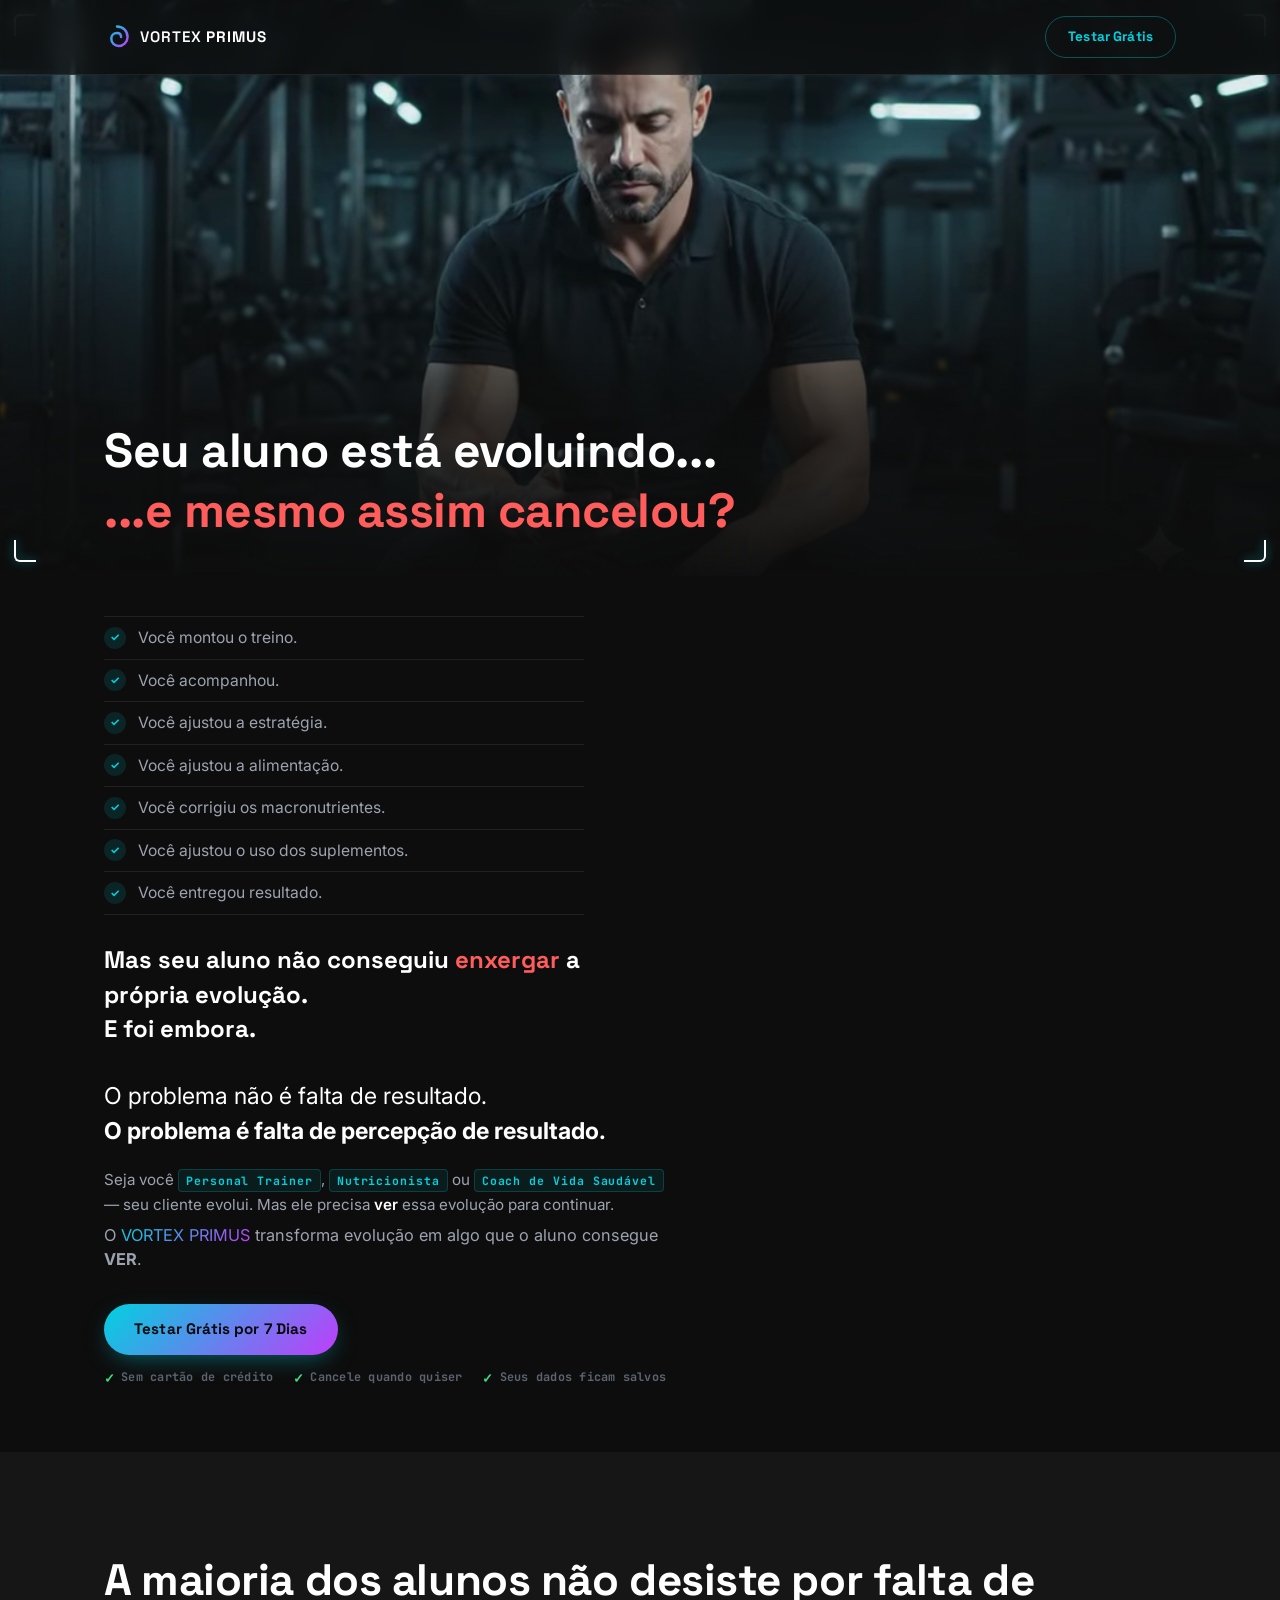
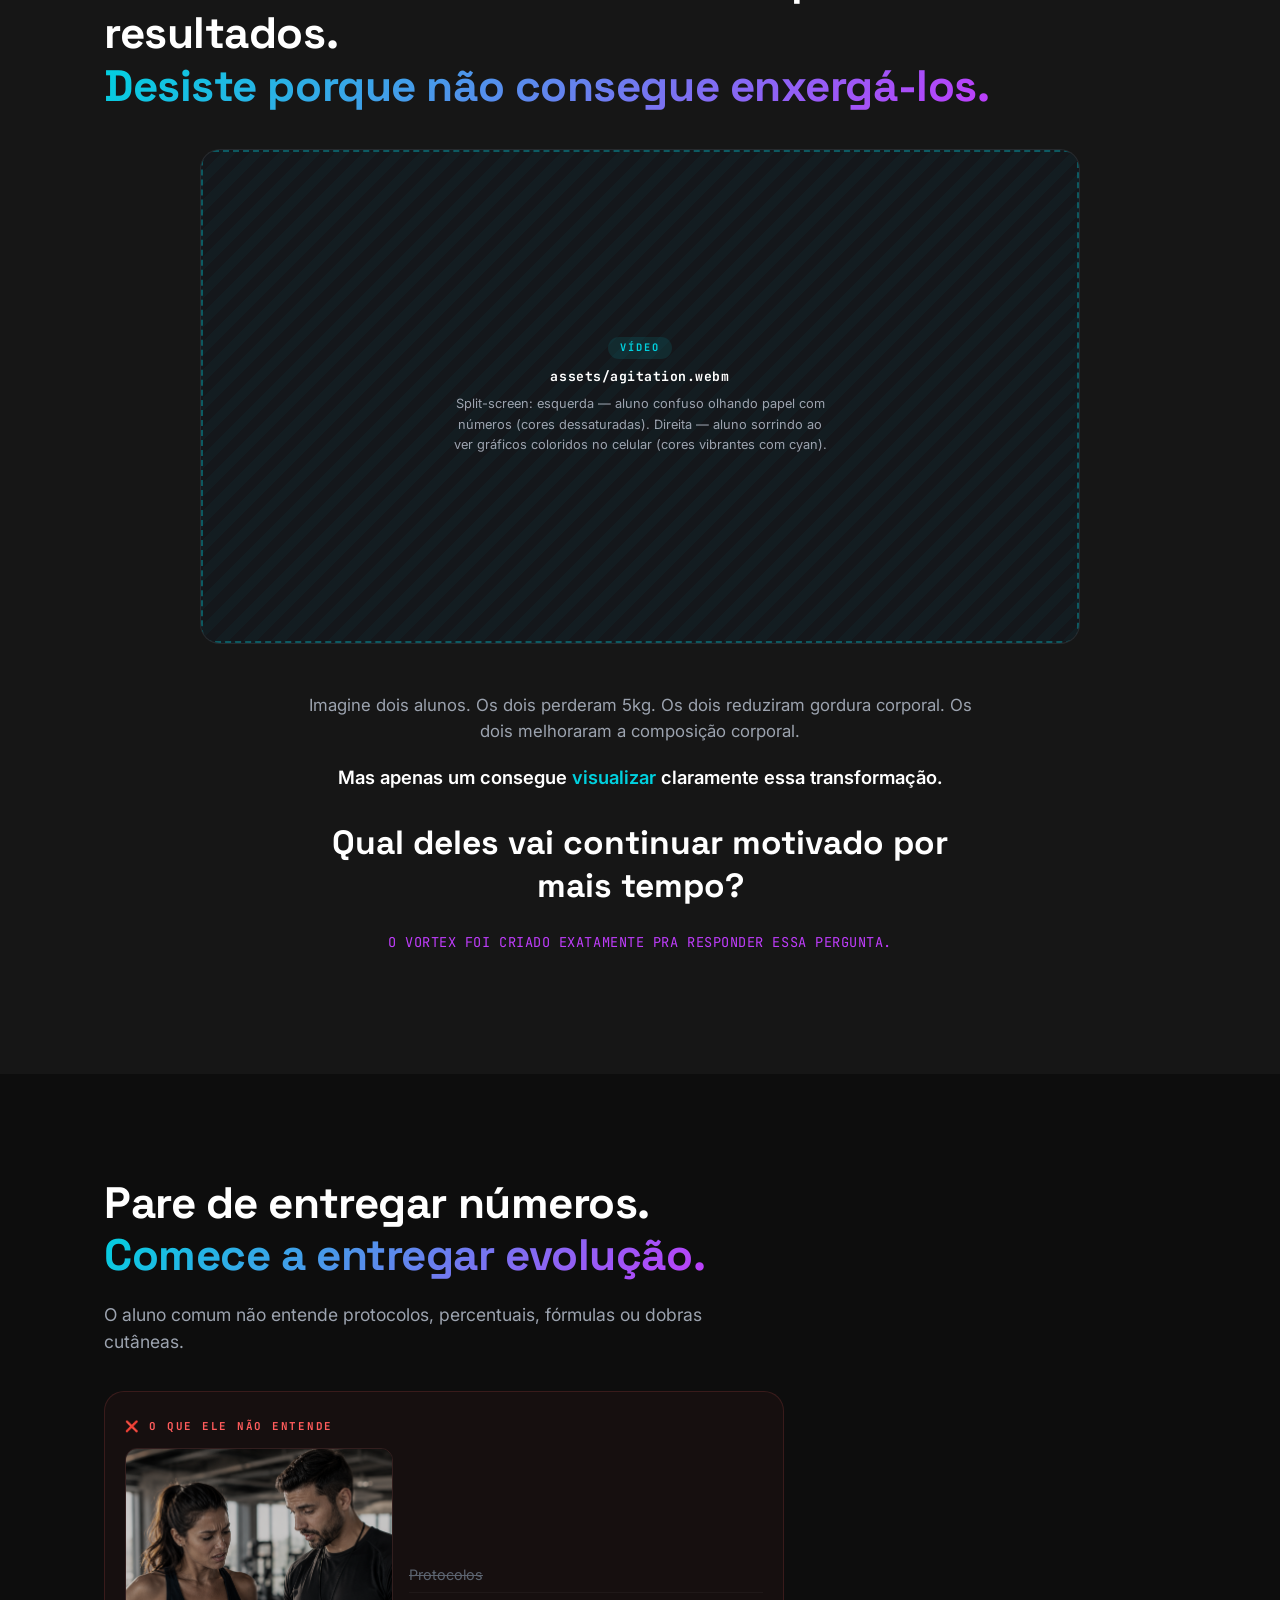
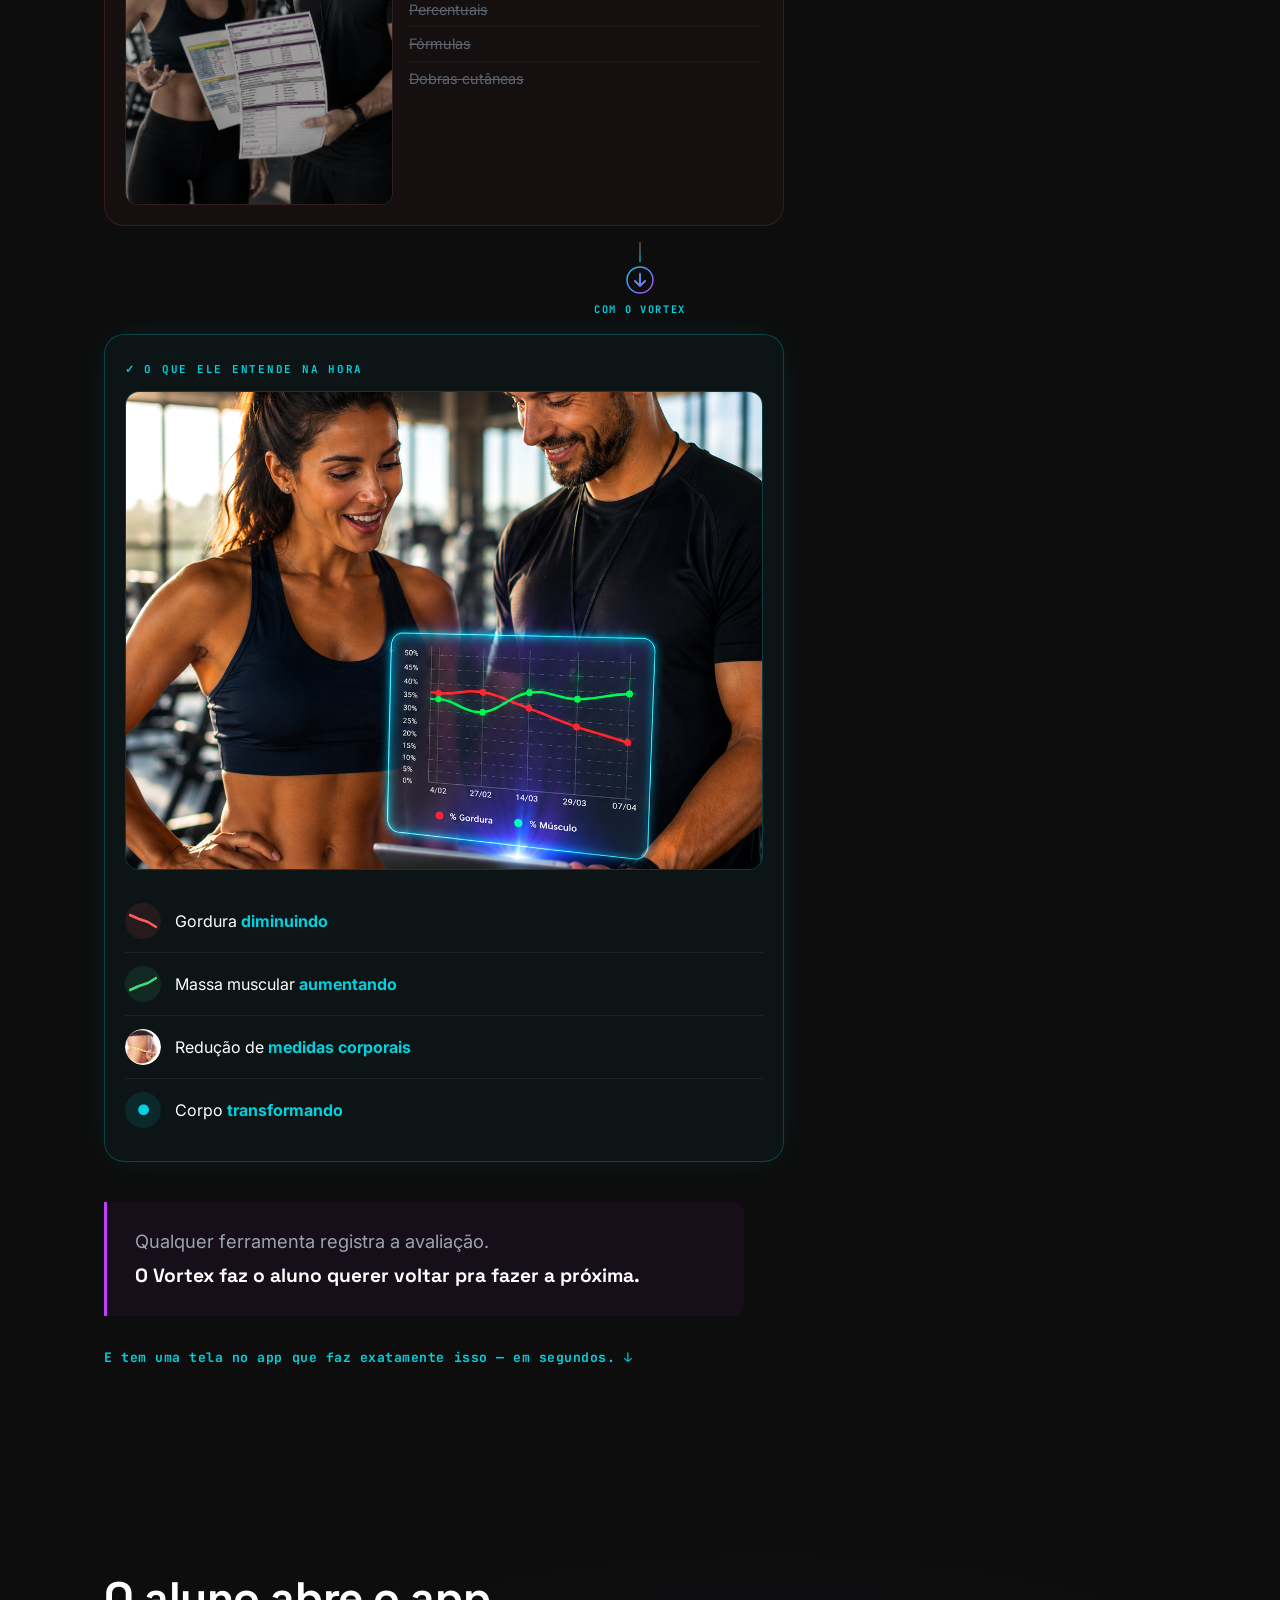
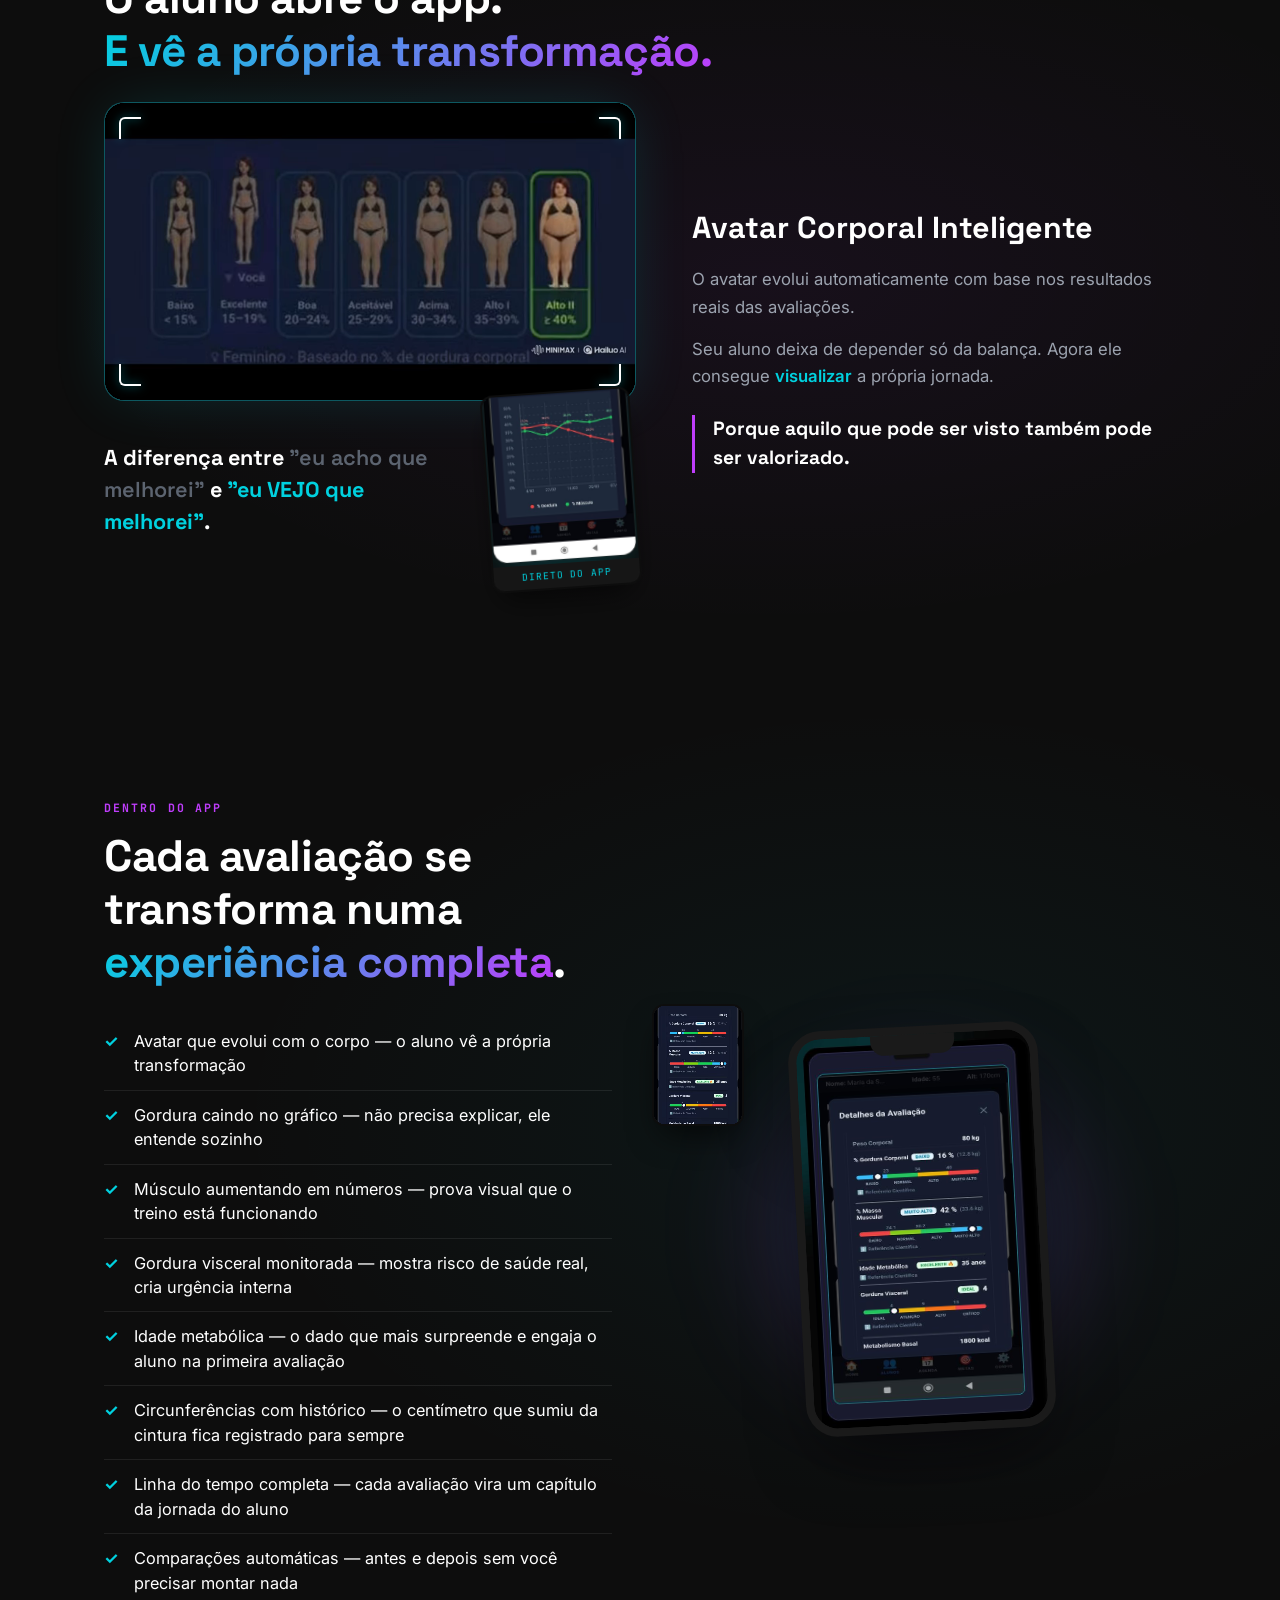
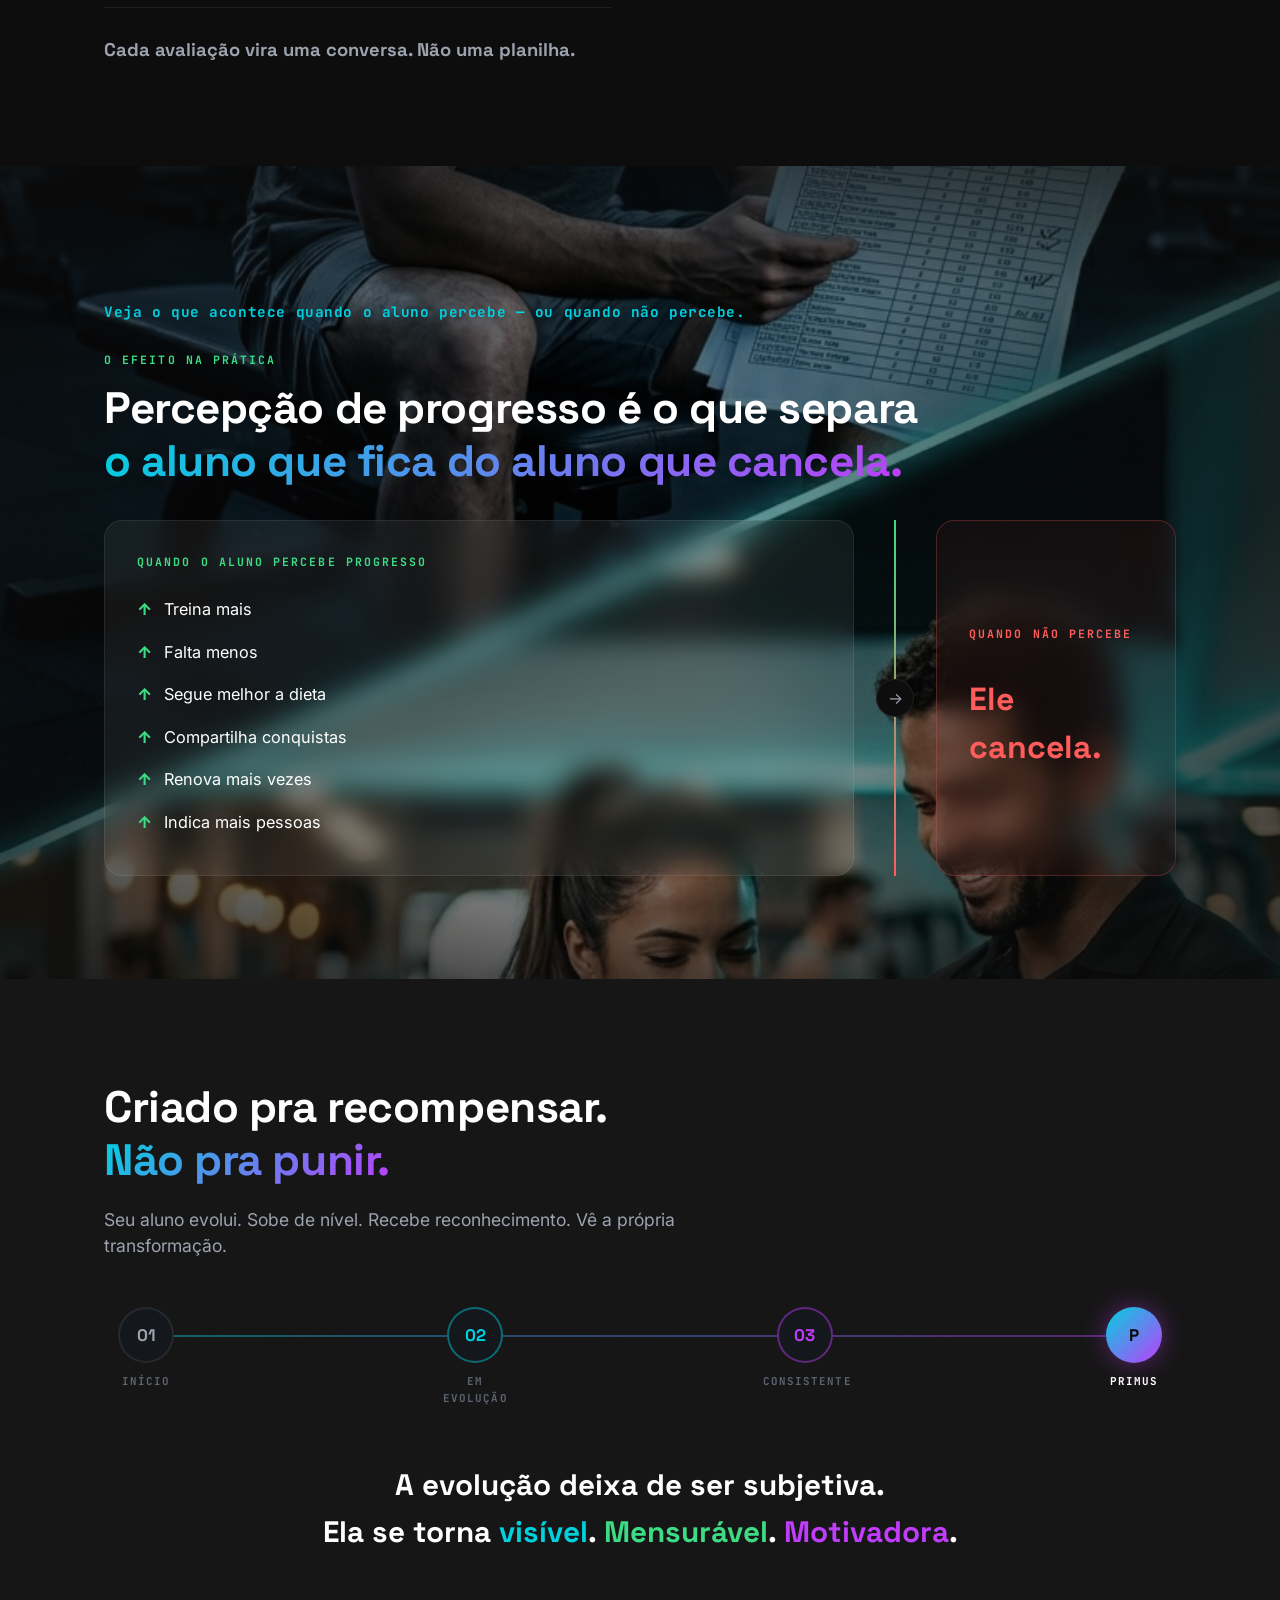
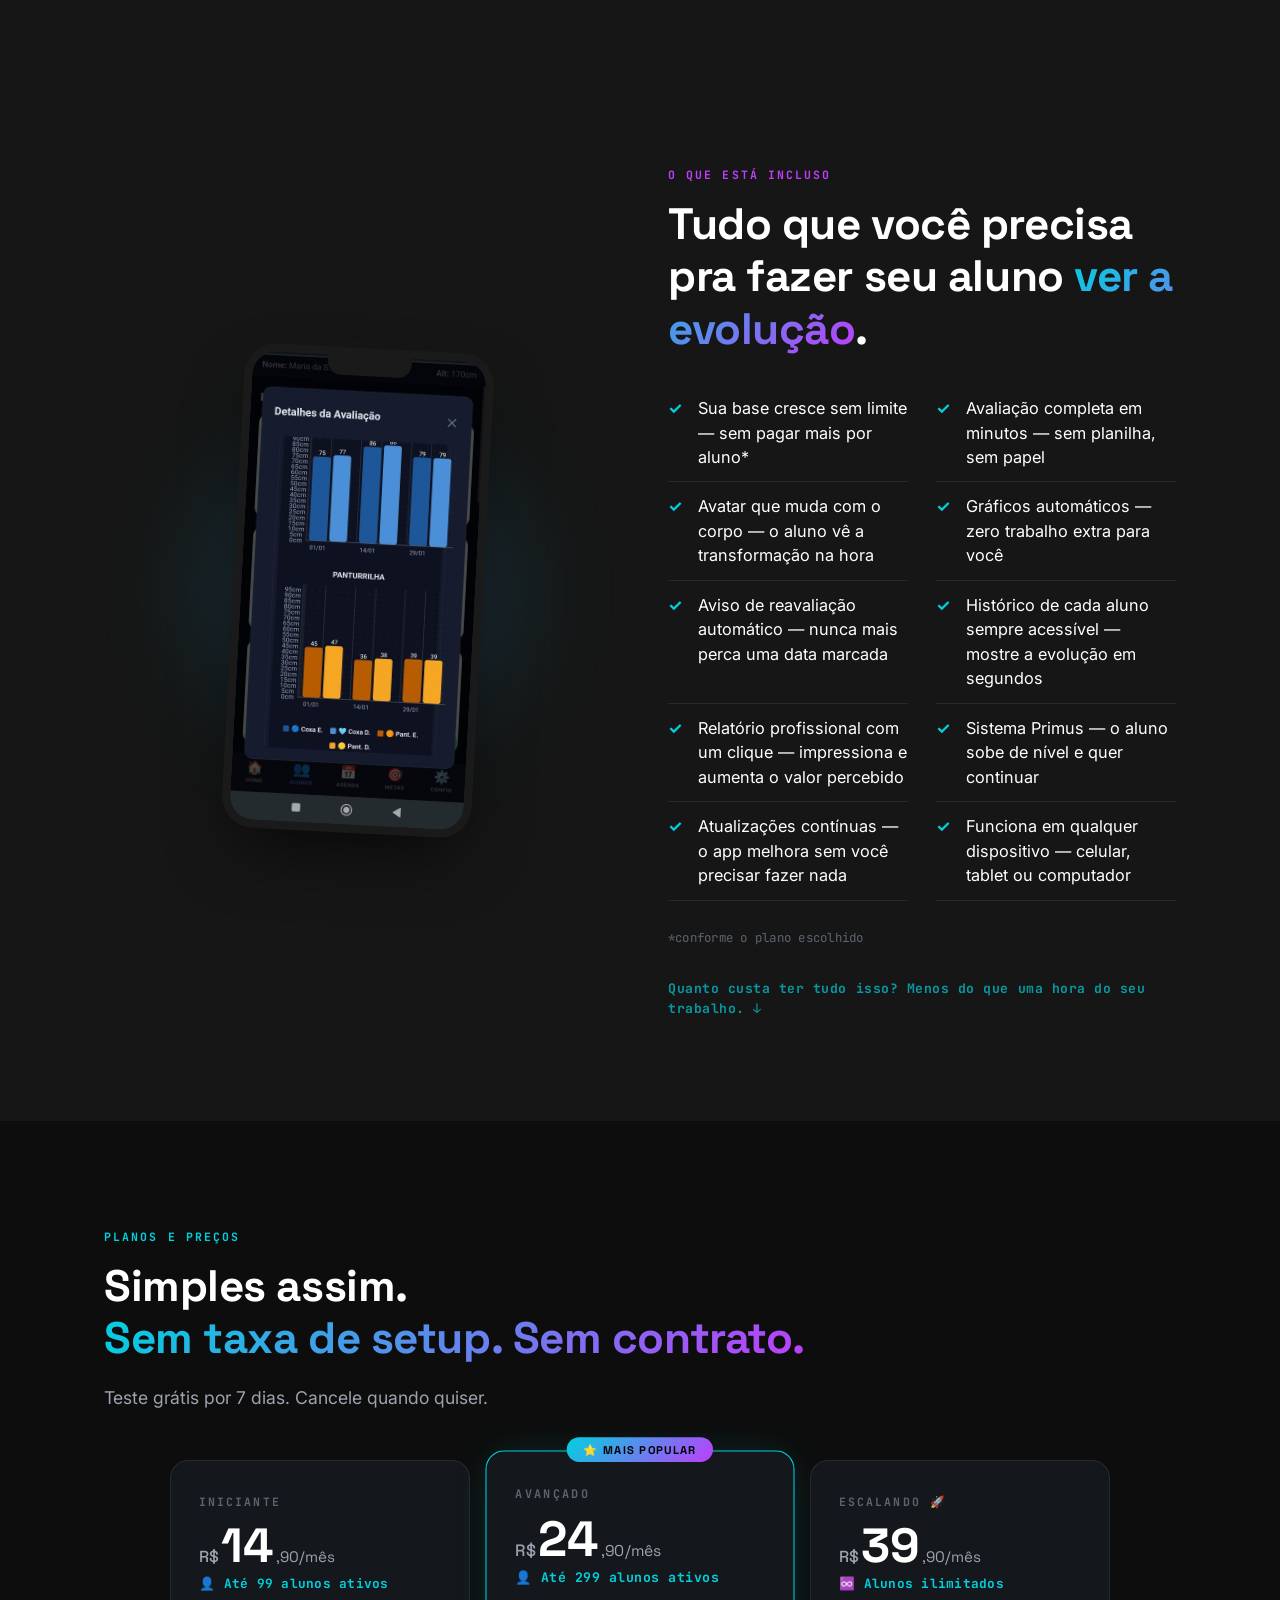
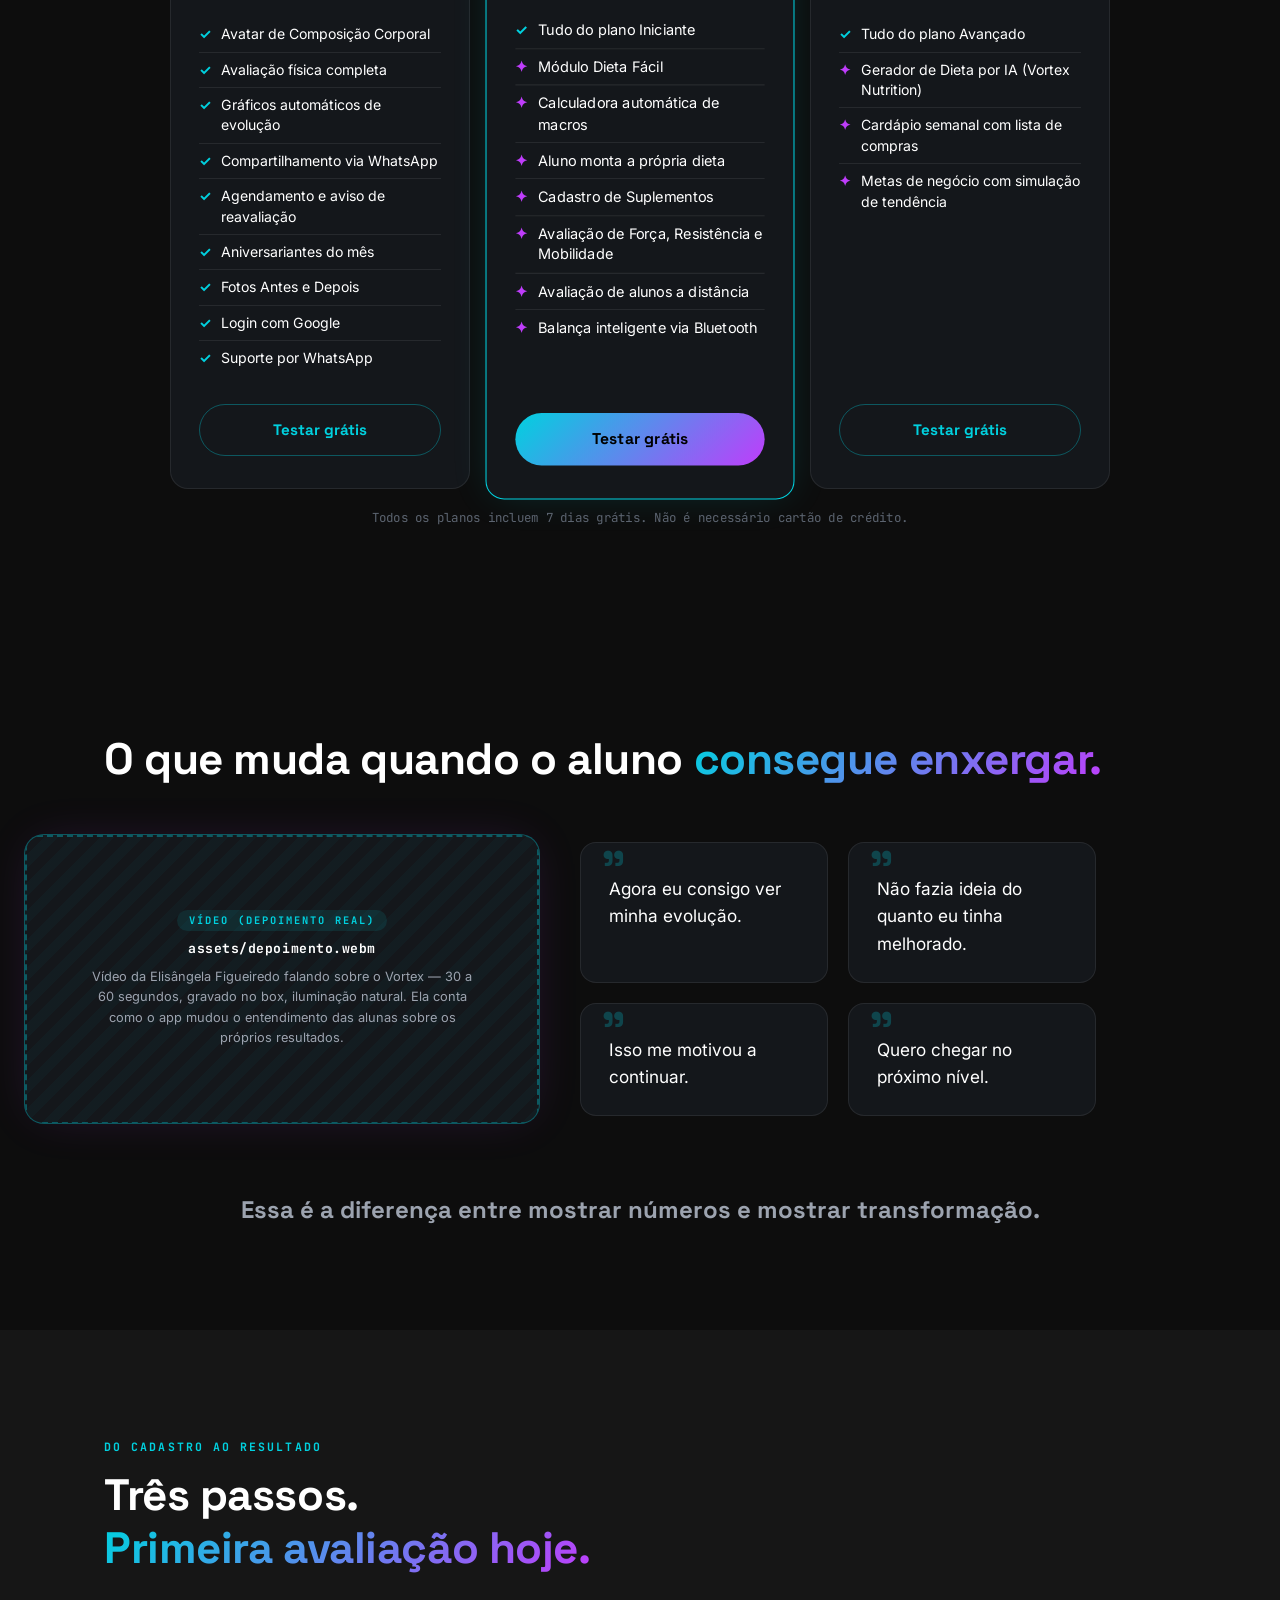
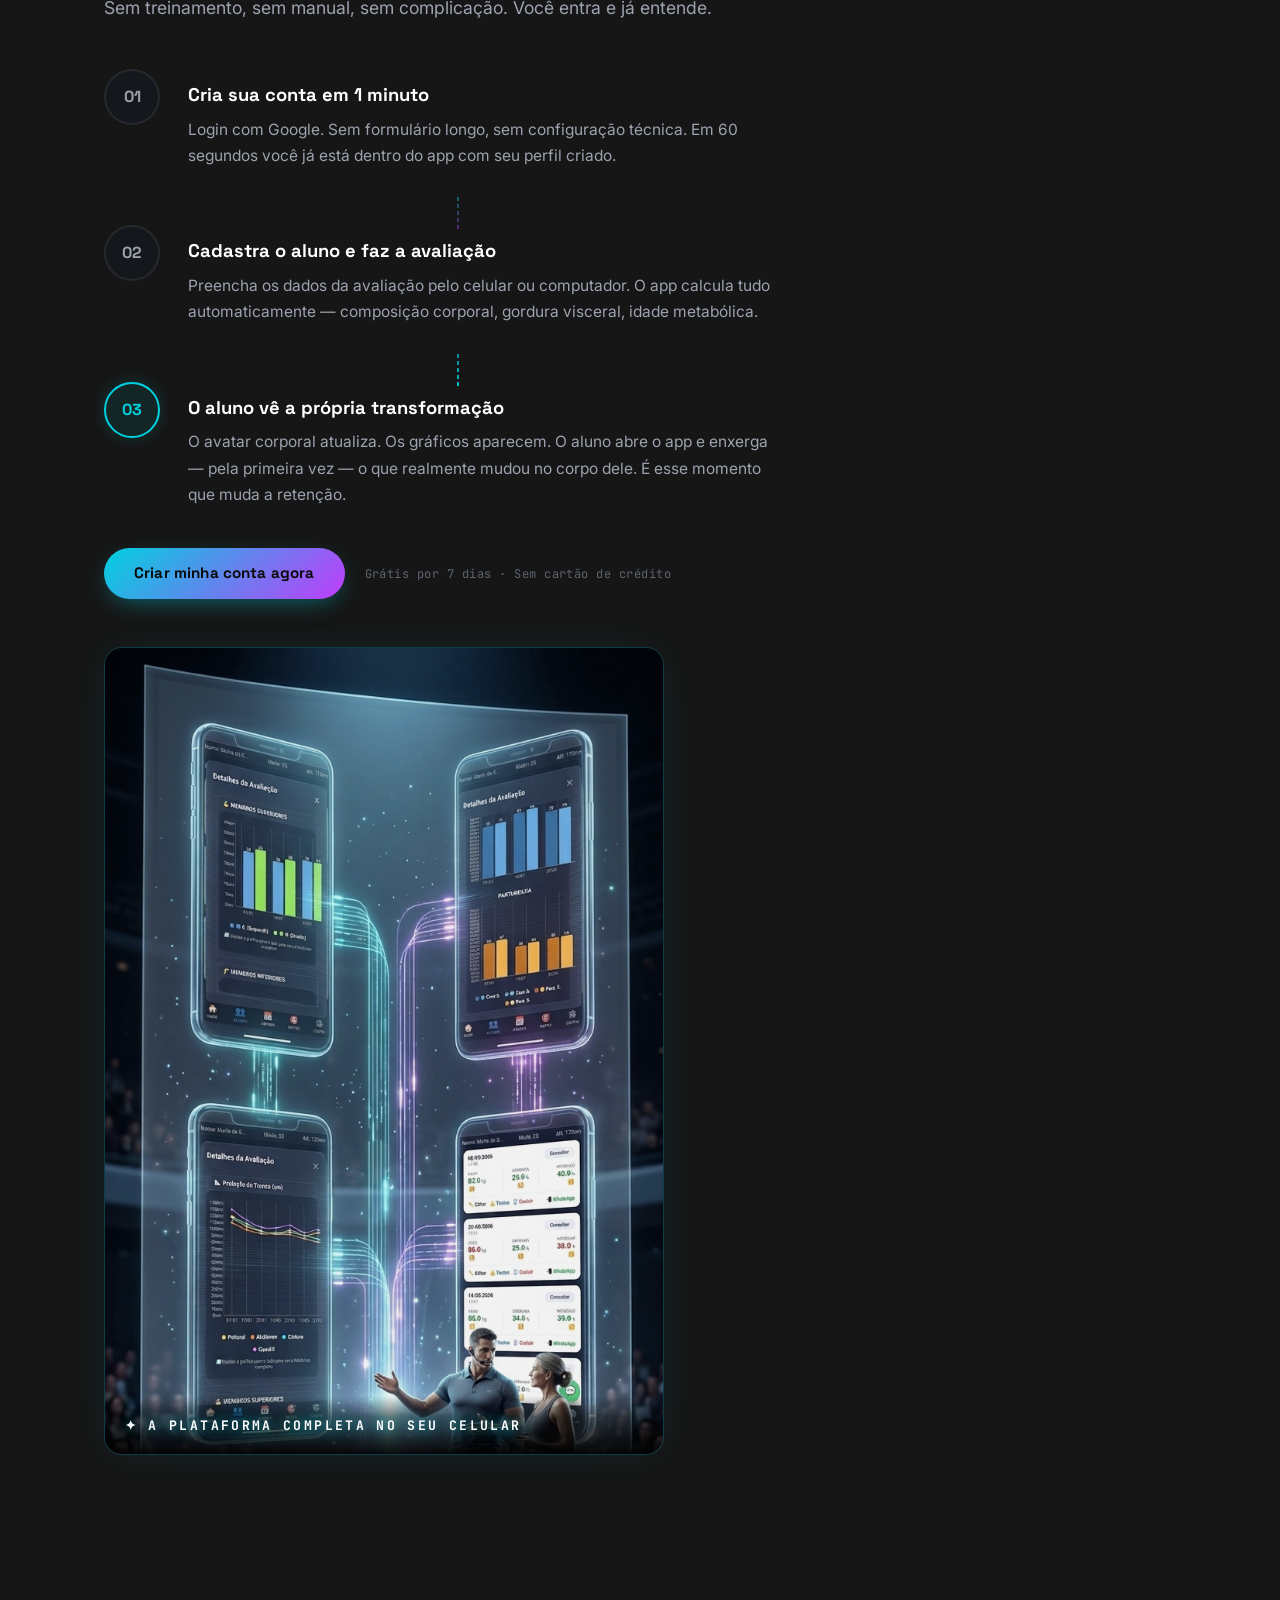
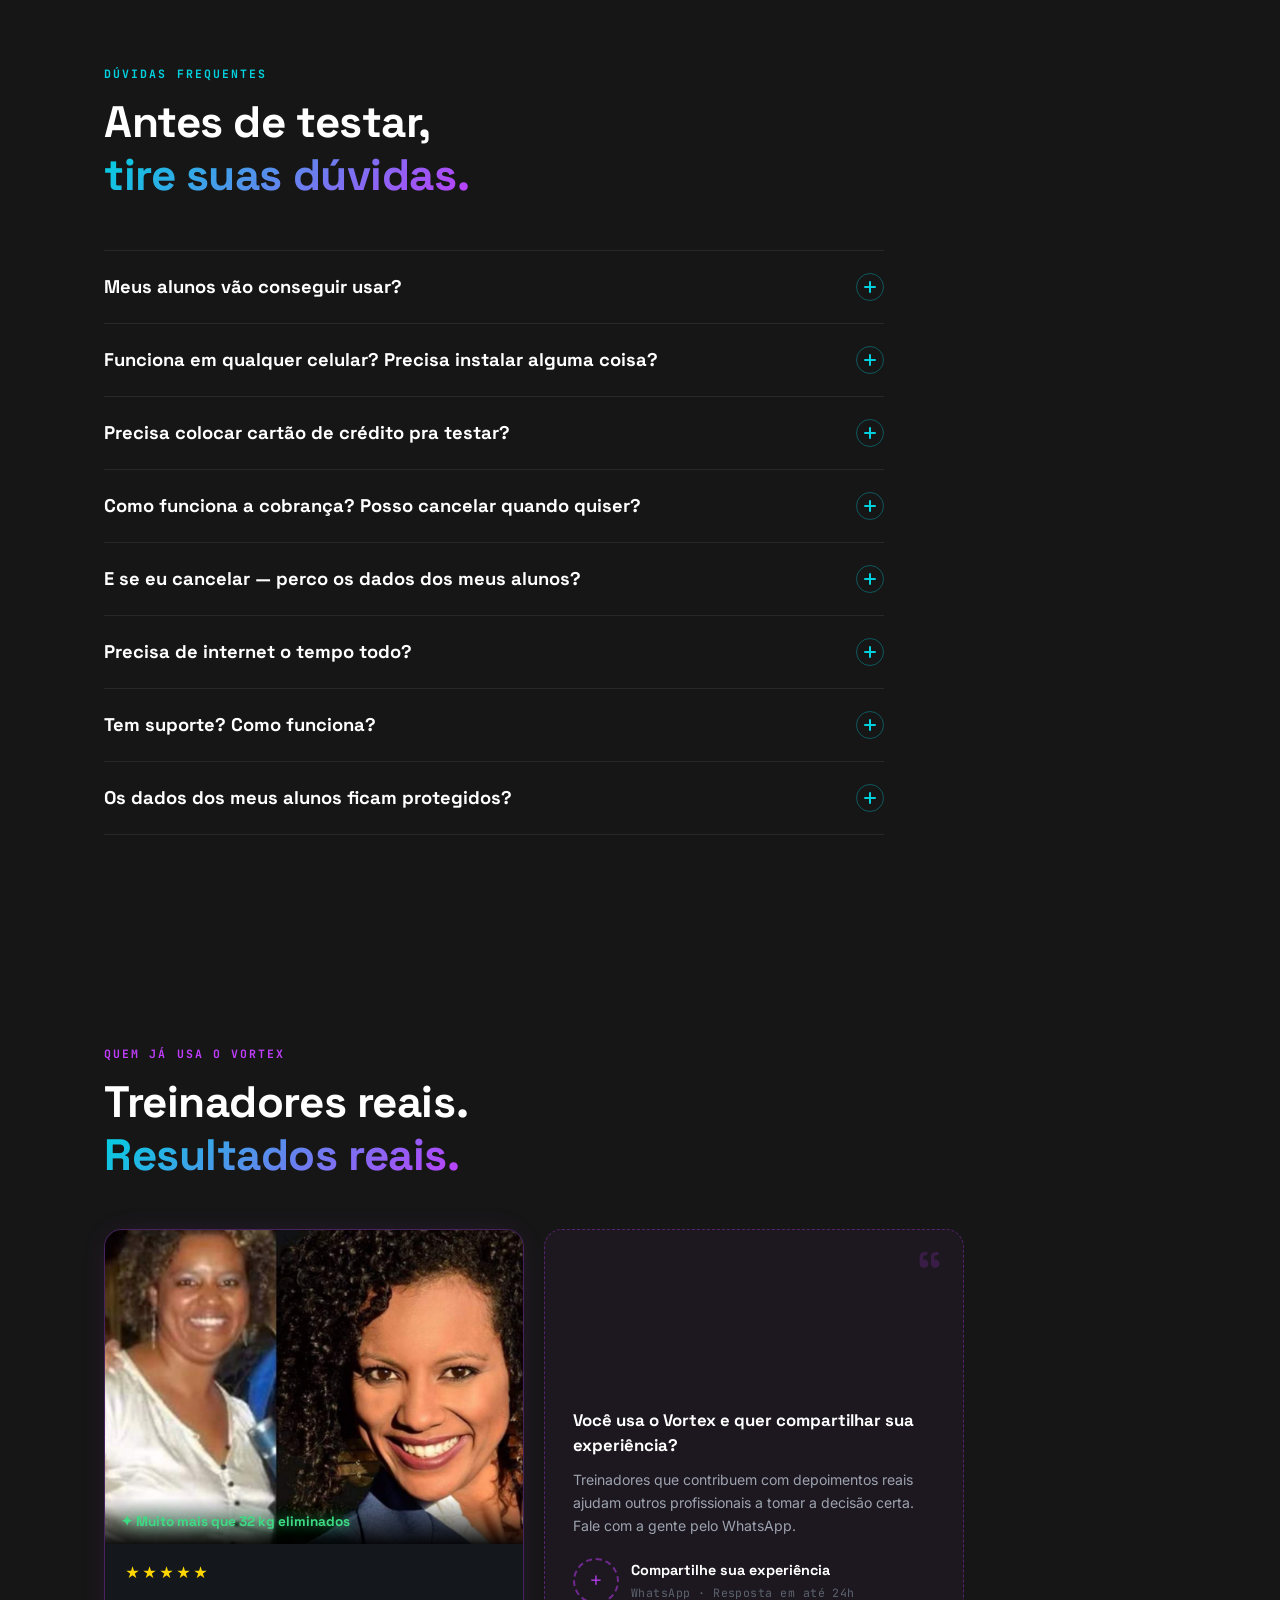
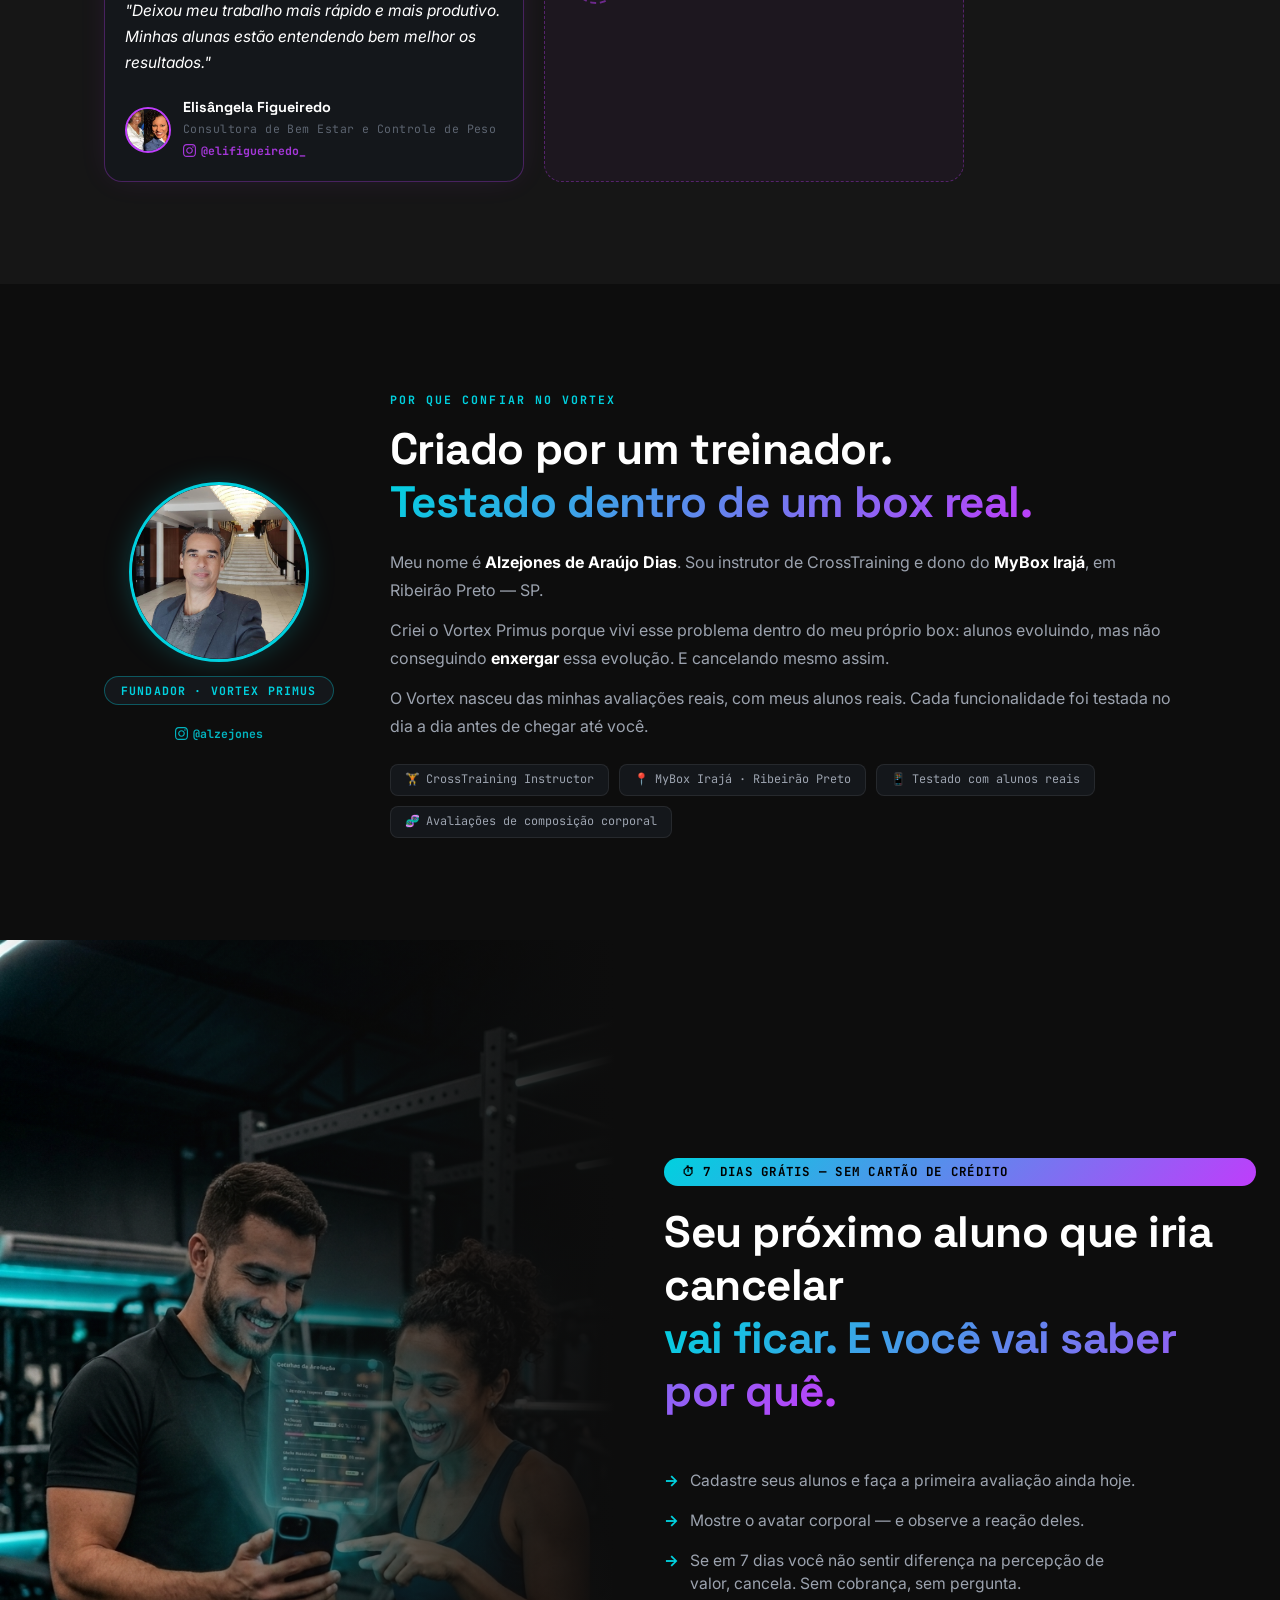
==== commit d8a0dc0e: "feat: vídeo hero real — landing page 100% sem placeholders" ====
--- a/index.html
+++ b/index.html
@@ -36,13 +36,10 @@
     <!-- 1. HERO — DOR -->
     <section class="hero" id="hero">
       <div class="hero-media scan-frame">
-        <div class="media-placeholder media-placeholder-hero">
-          <div class="mp-inner">
-            <span class="mp-type">VÍDEO</span>
-            <span class="mp-label">assets/hero.webm</span>
-            <span class="mp-desc">Cena emocional: aluna olhando tela do app com expressão de surpresa e alegria ao ver sua própria evolução. Luz dramática, fundo de academia escura com toques cyan.</span>
-          </div>
-        </div>
+        <video class="hero-video" autoplay muted loop playsinline poster="assets/cta-people.jpg">
+          <source src="assets/hero.webm" type="video/webm">
+          <source src="assets/hero.mp4" type="video/mp4">
+        </video>
         <div class="hero-gradient" aria-hidden="true"></div>
         <div class="corner corner-tl" aria-hidden="true"></div>
         <div class="corner corner-tr" aria-hidden="true"></div>
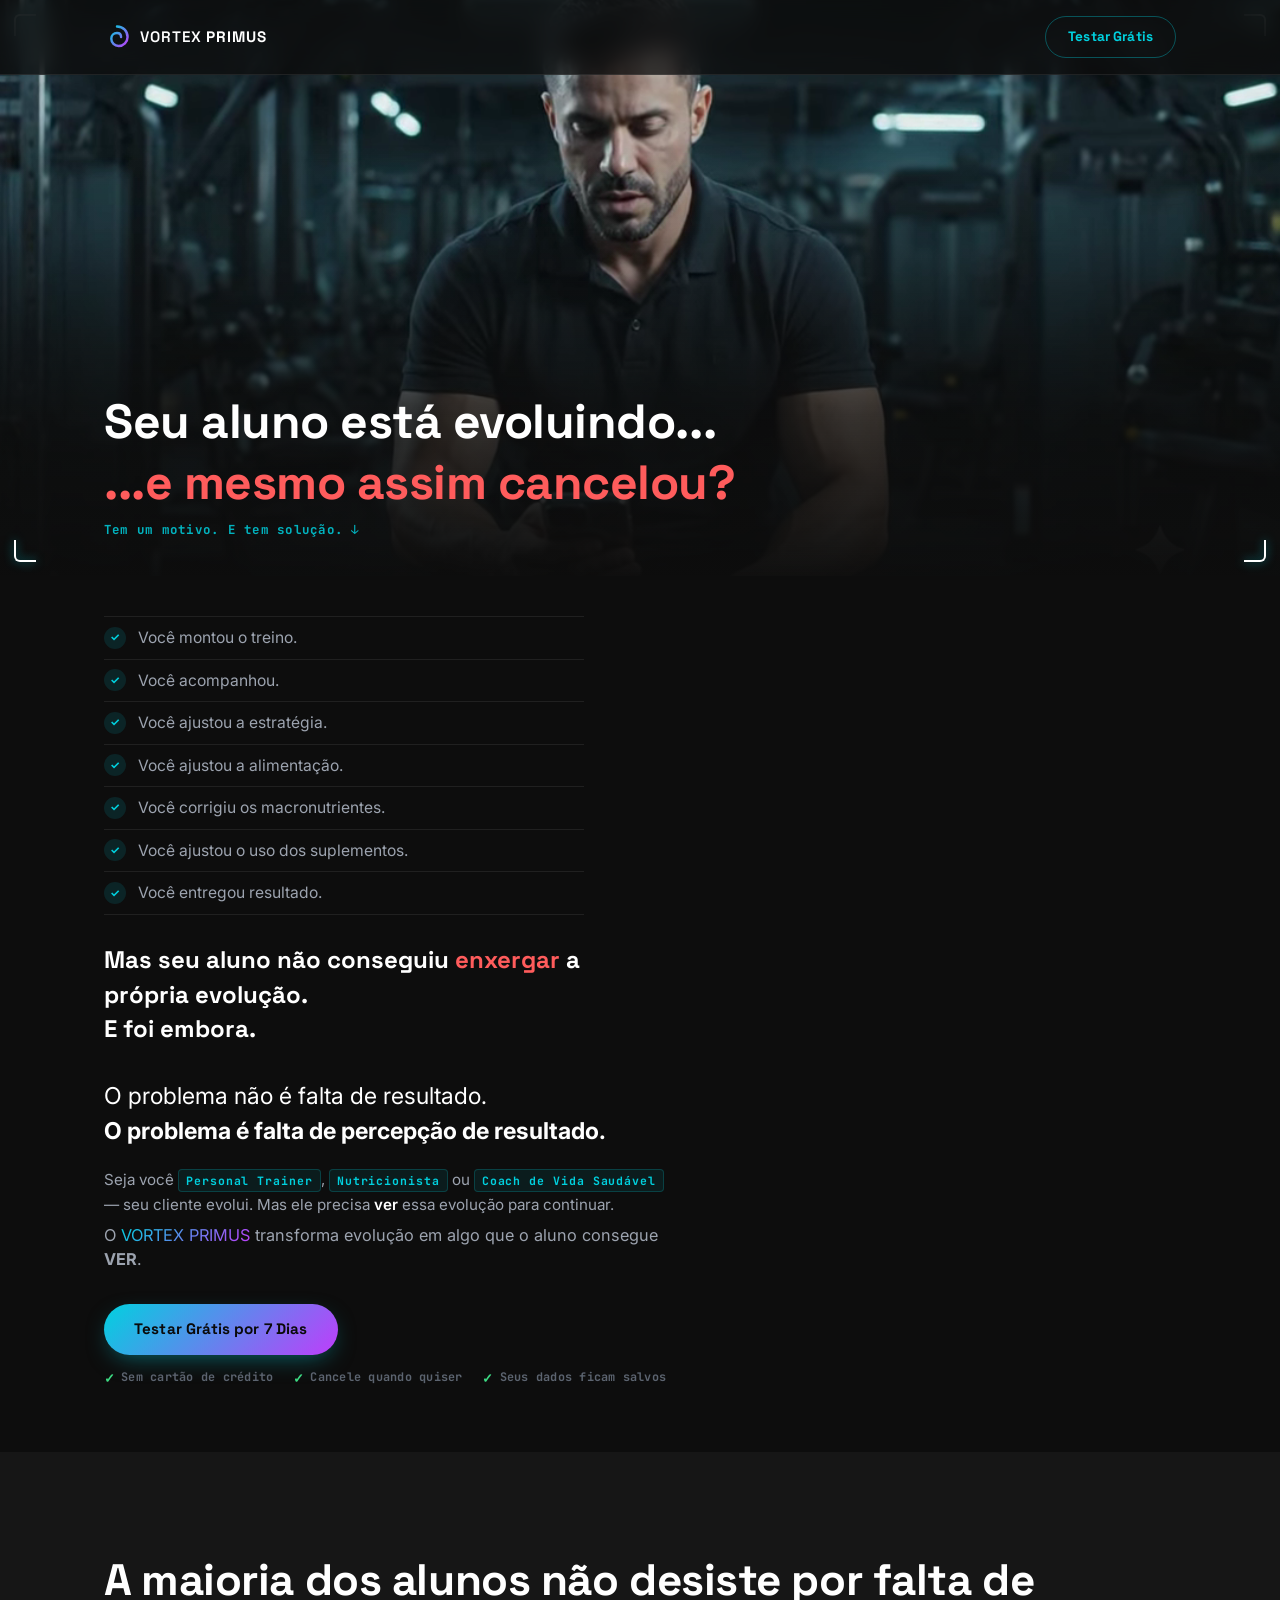
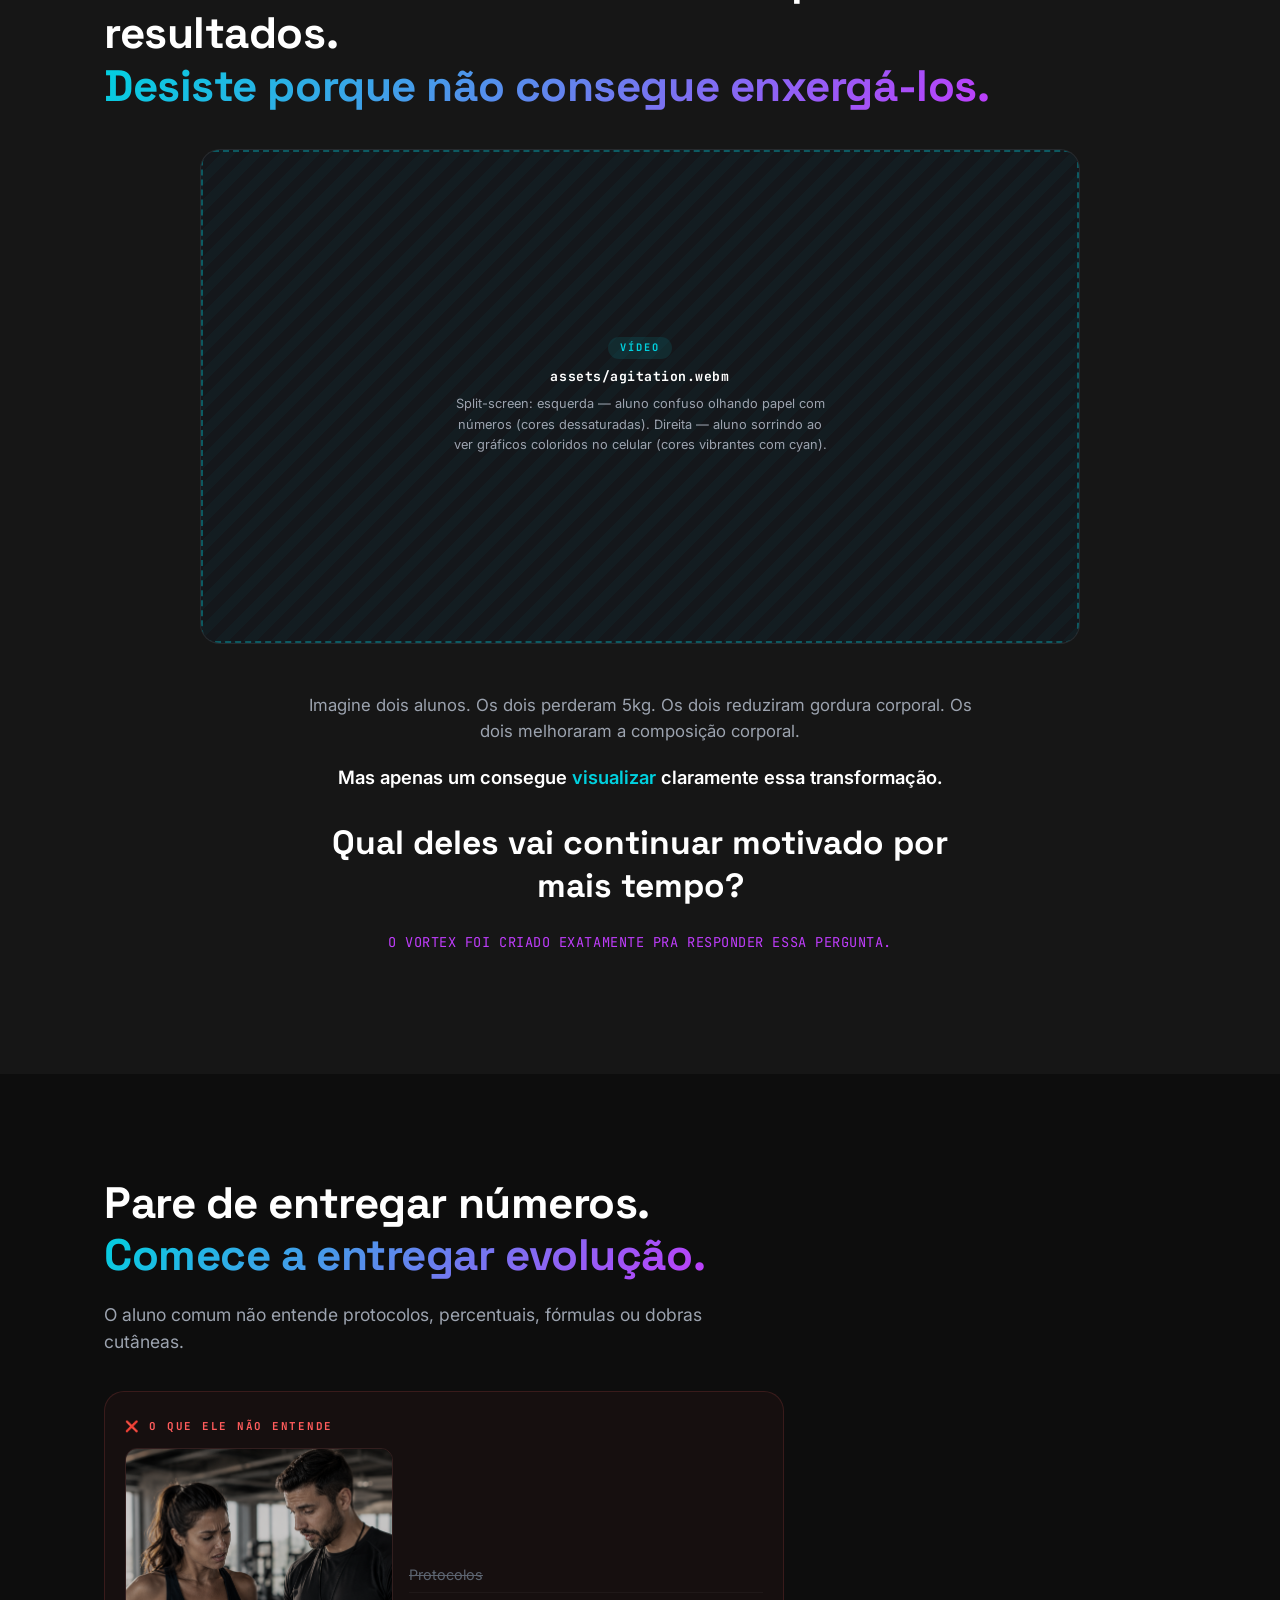
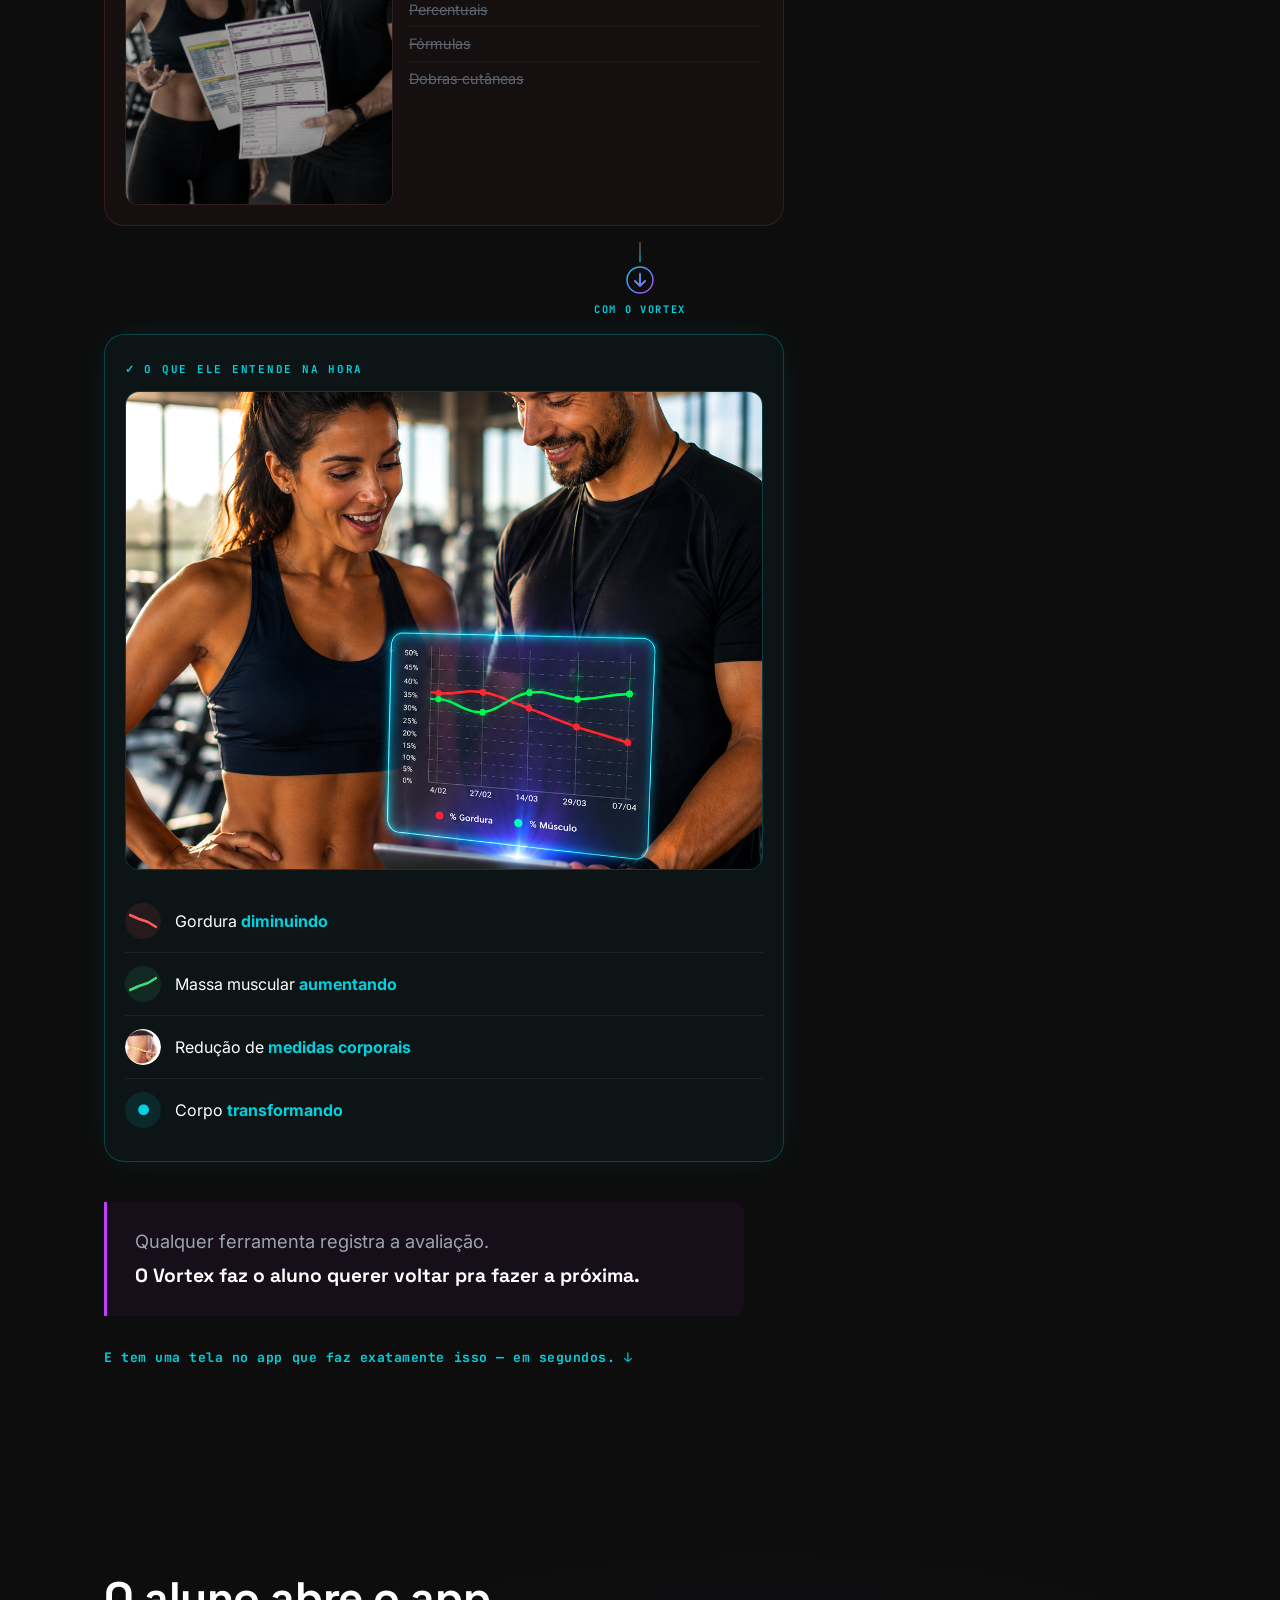
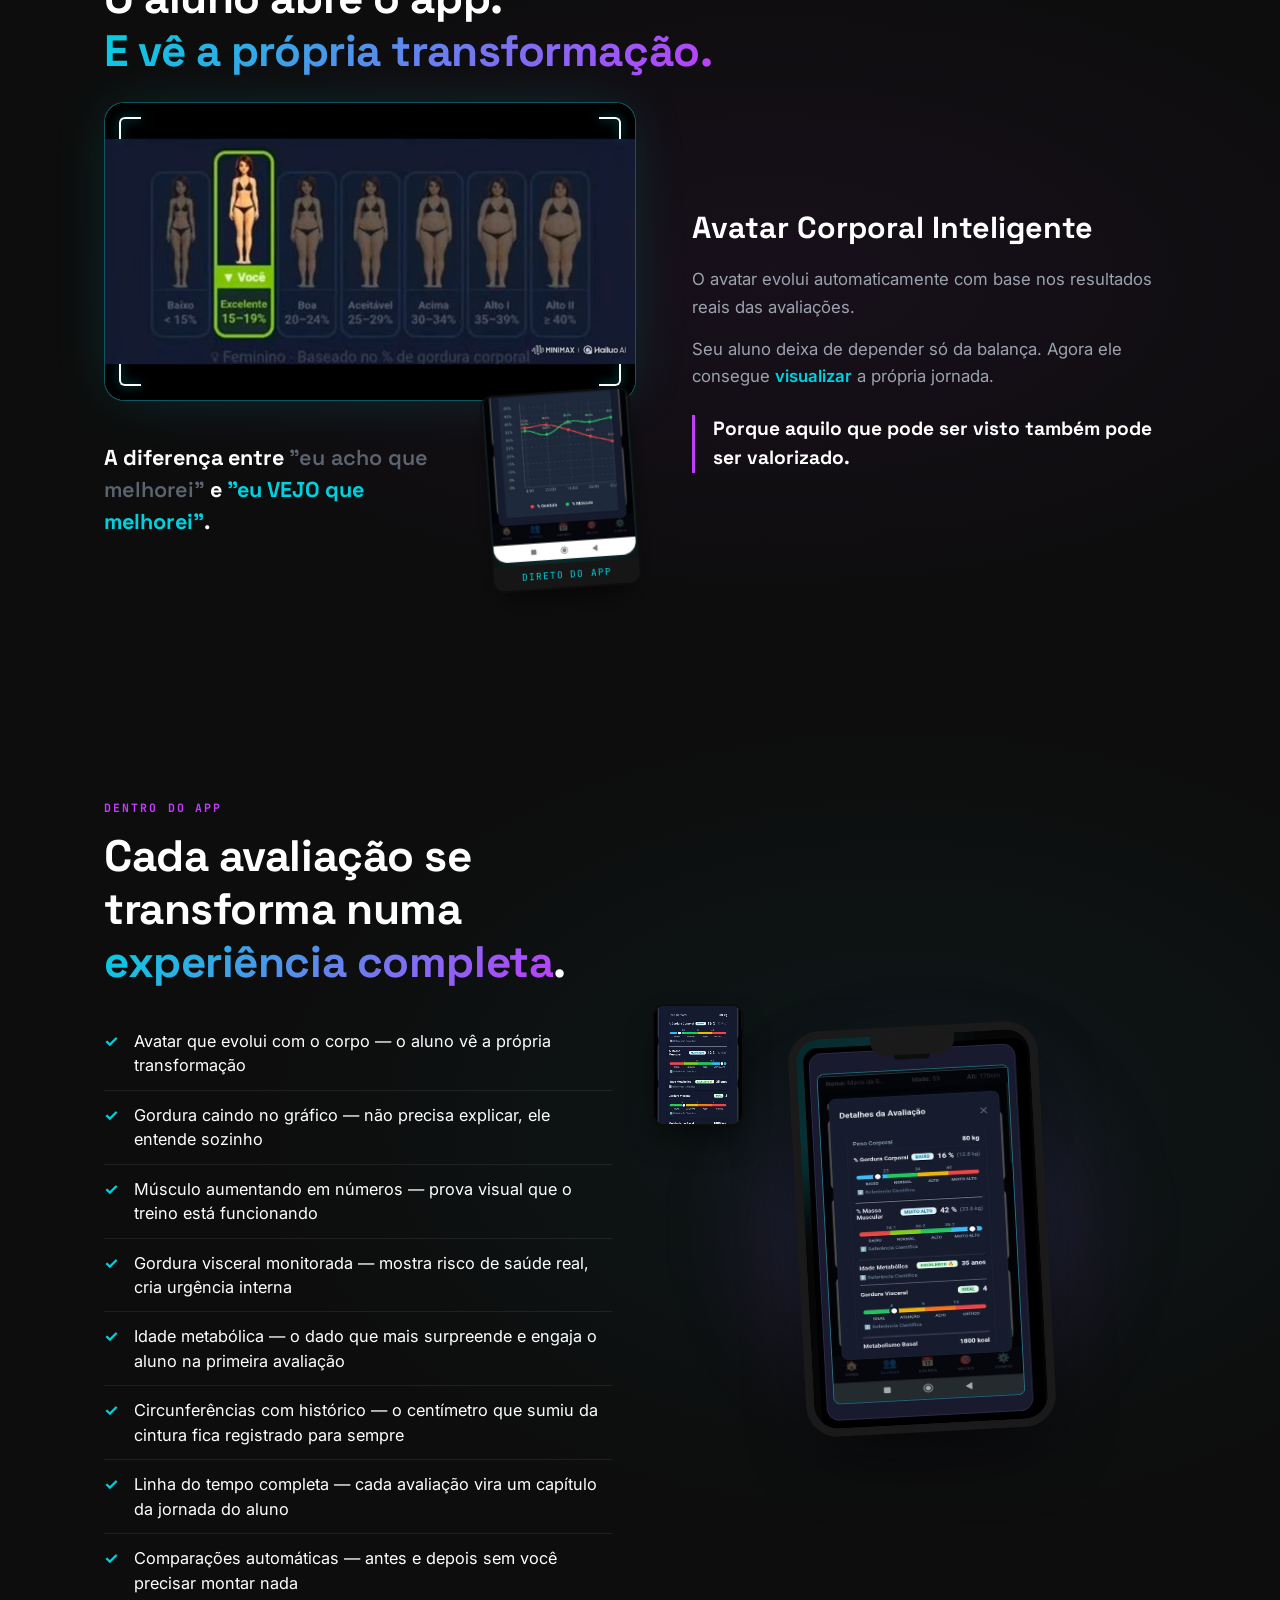
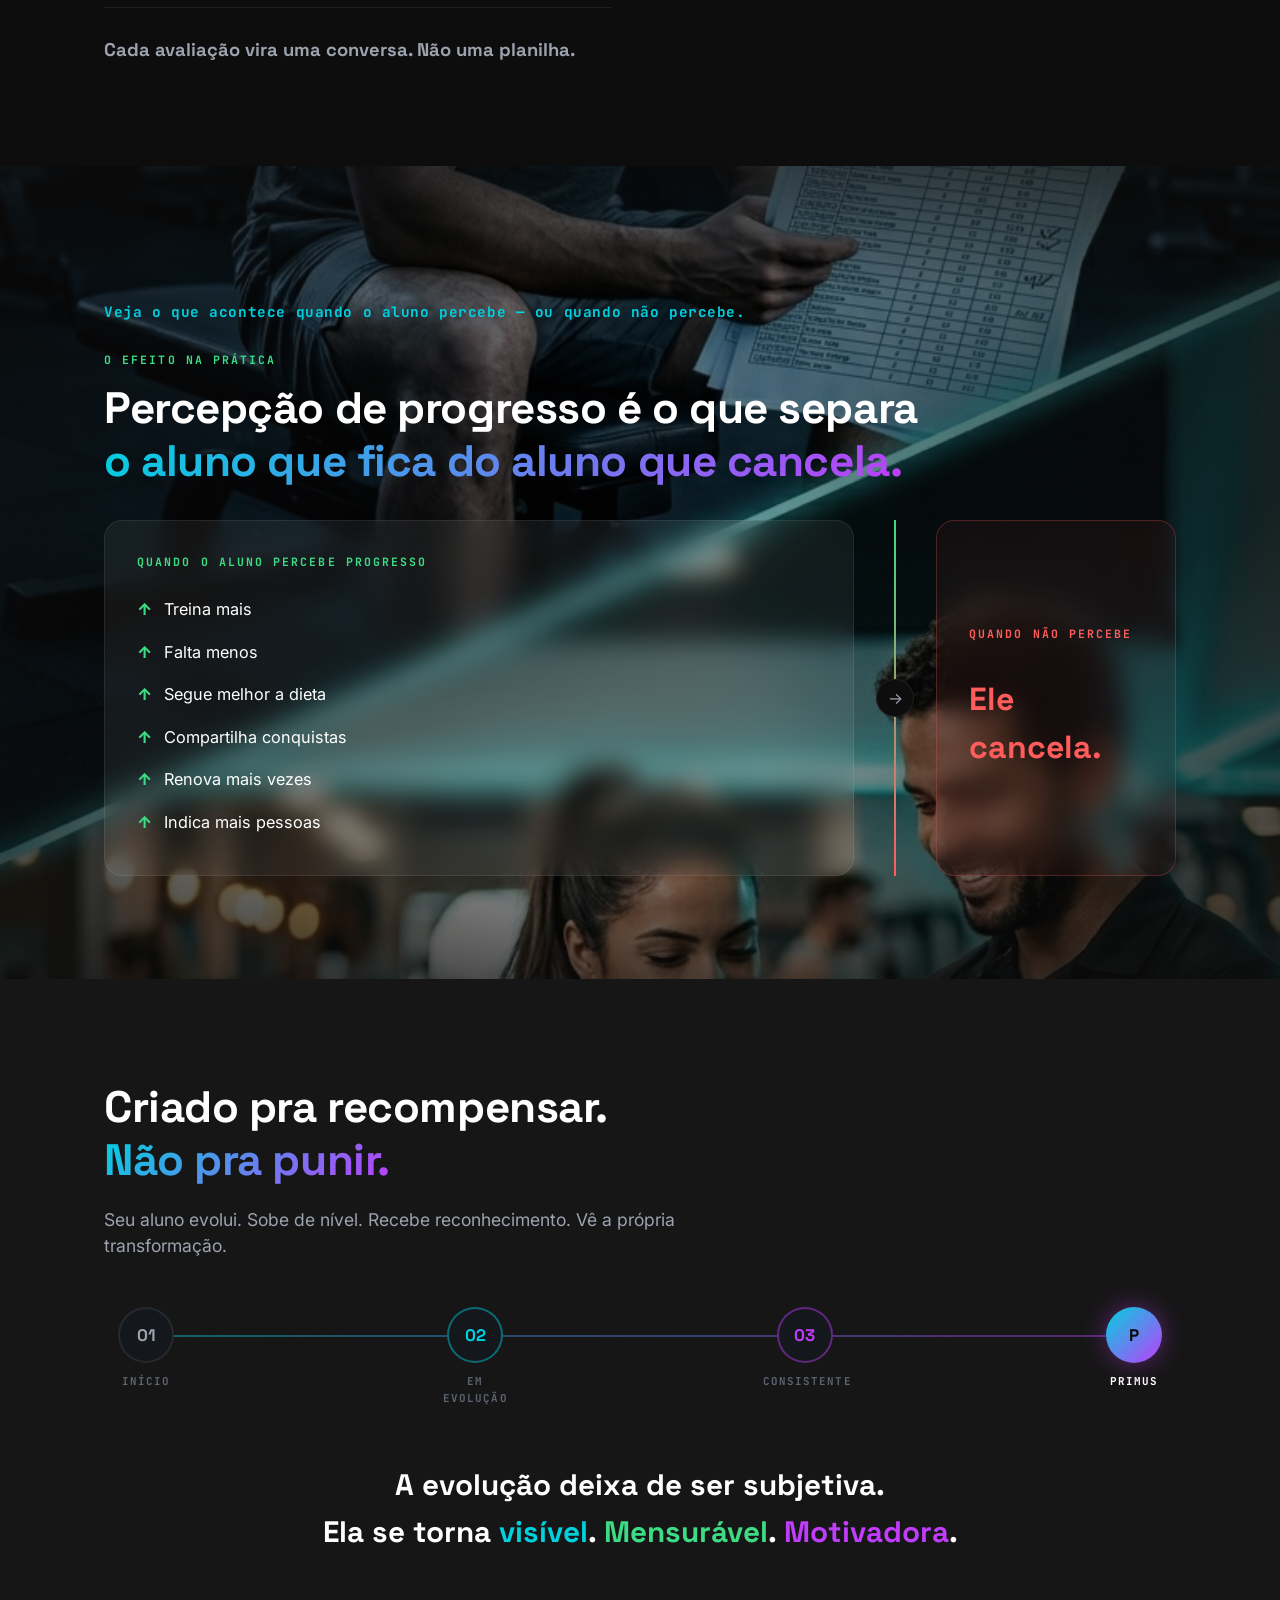
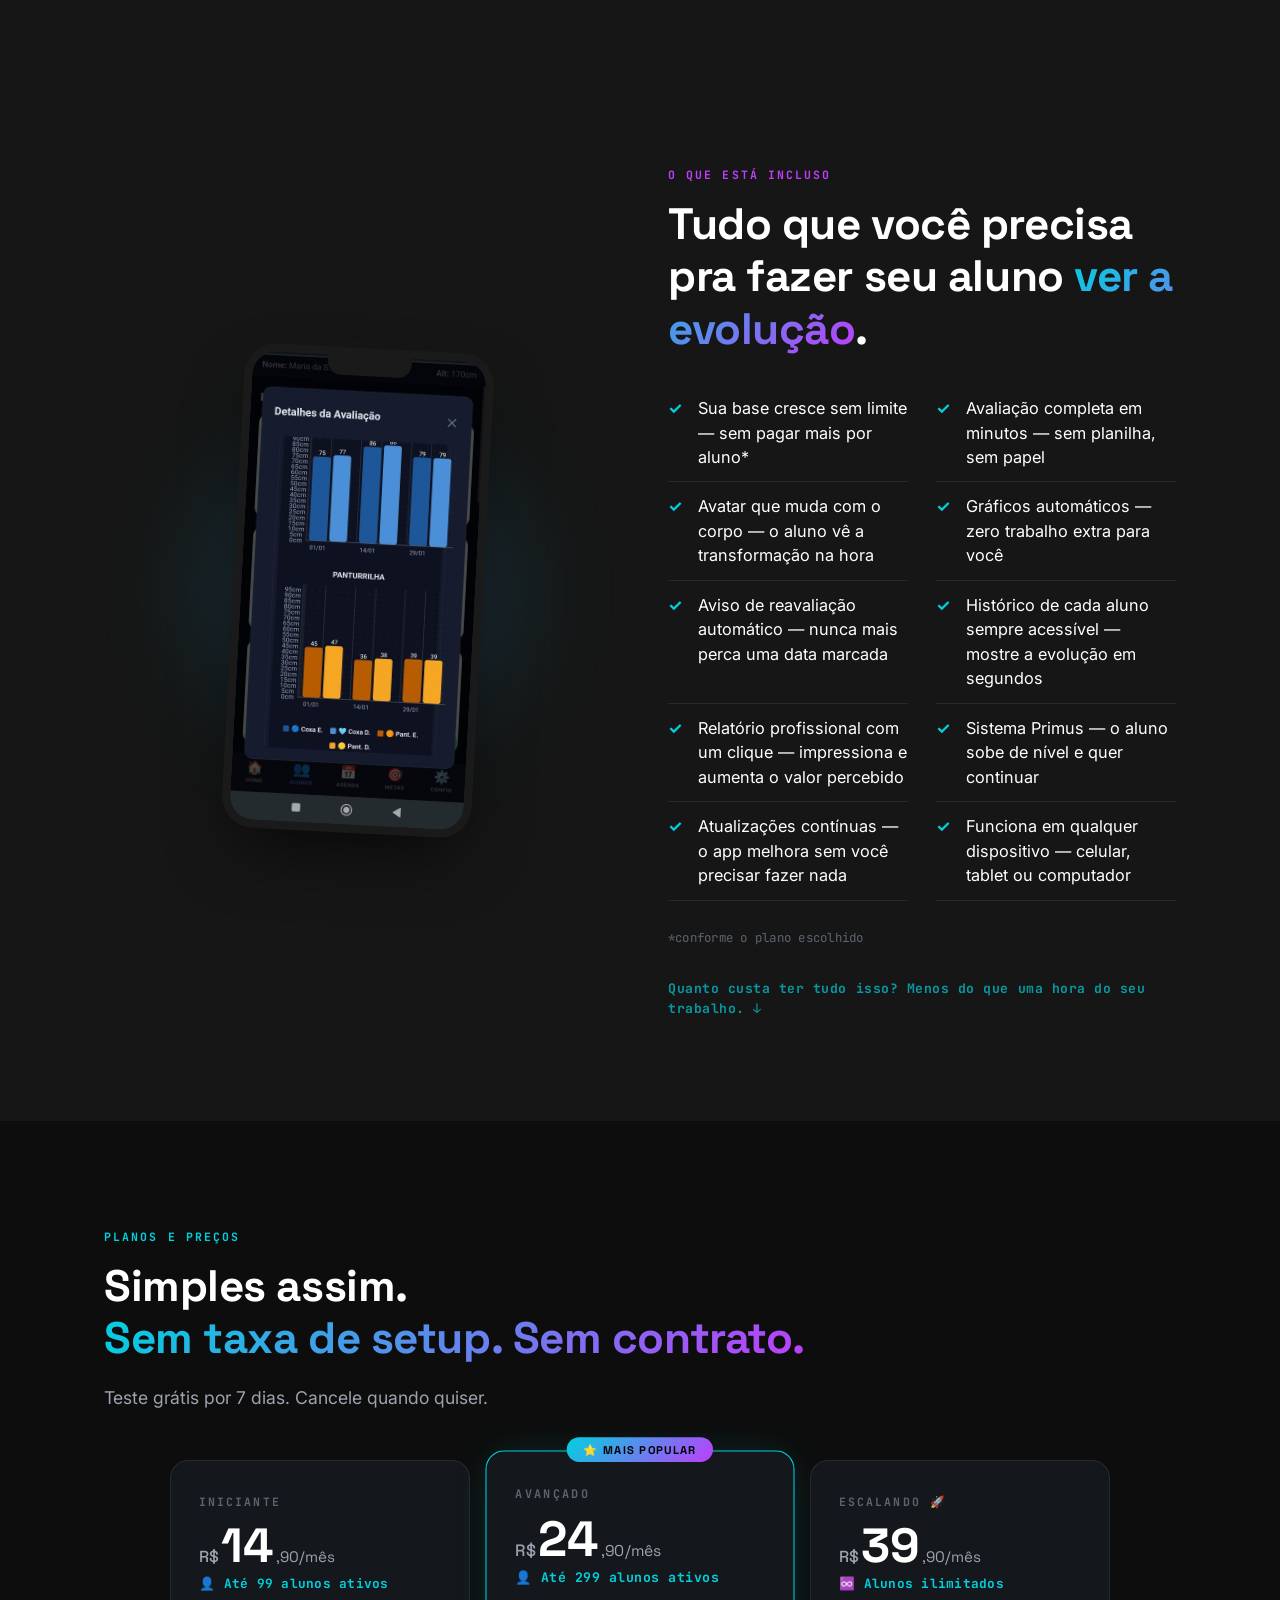
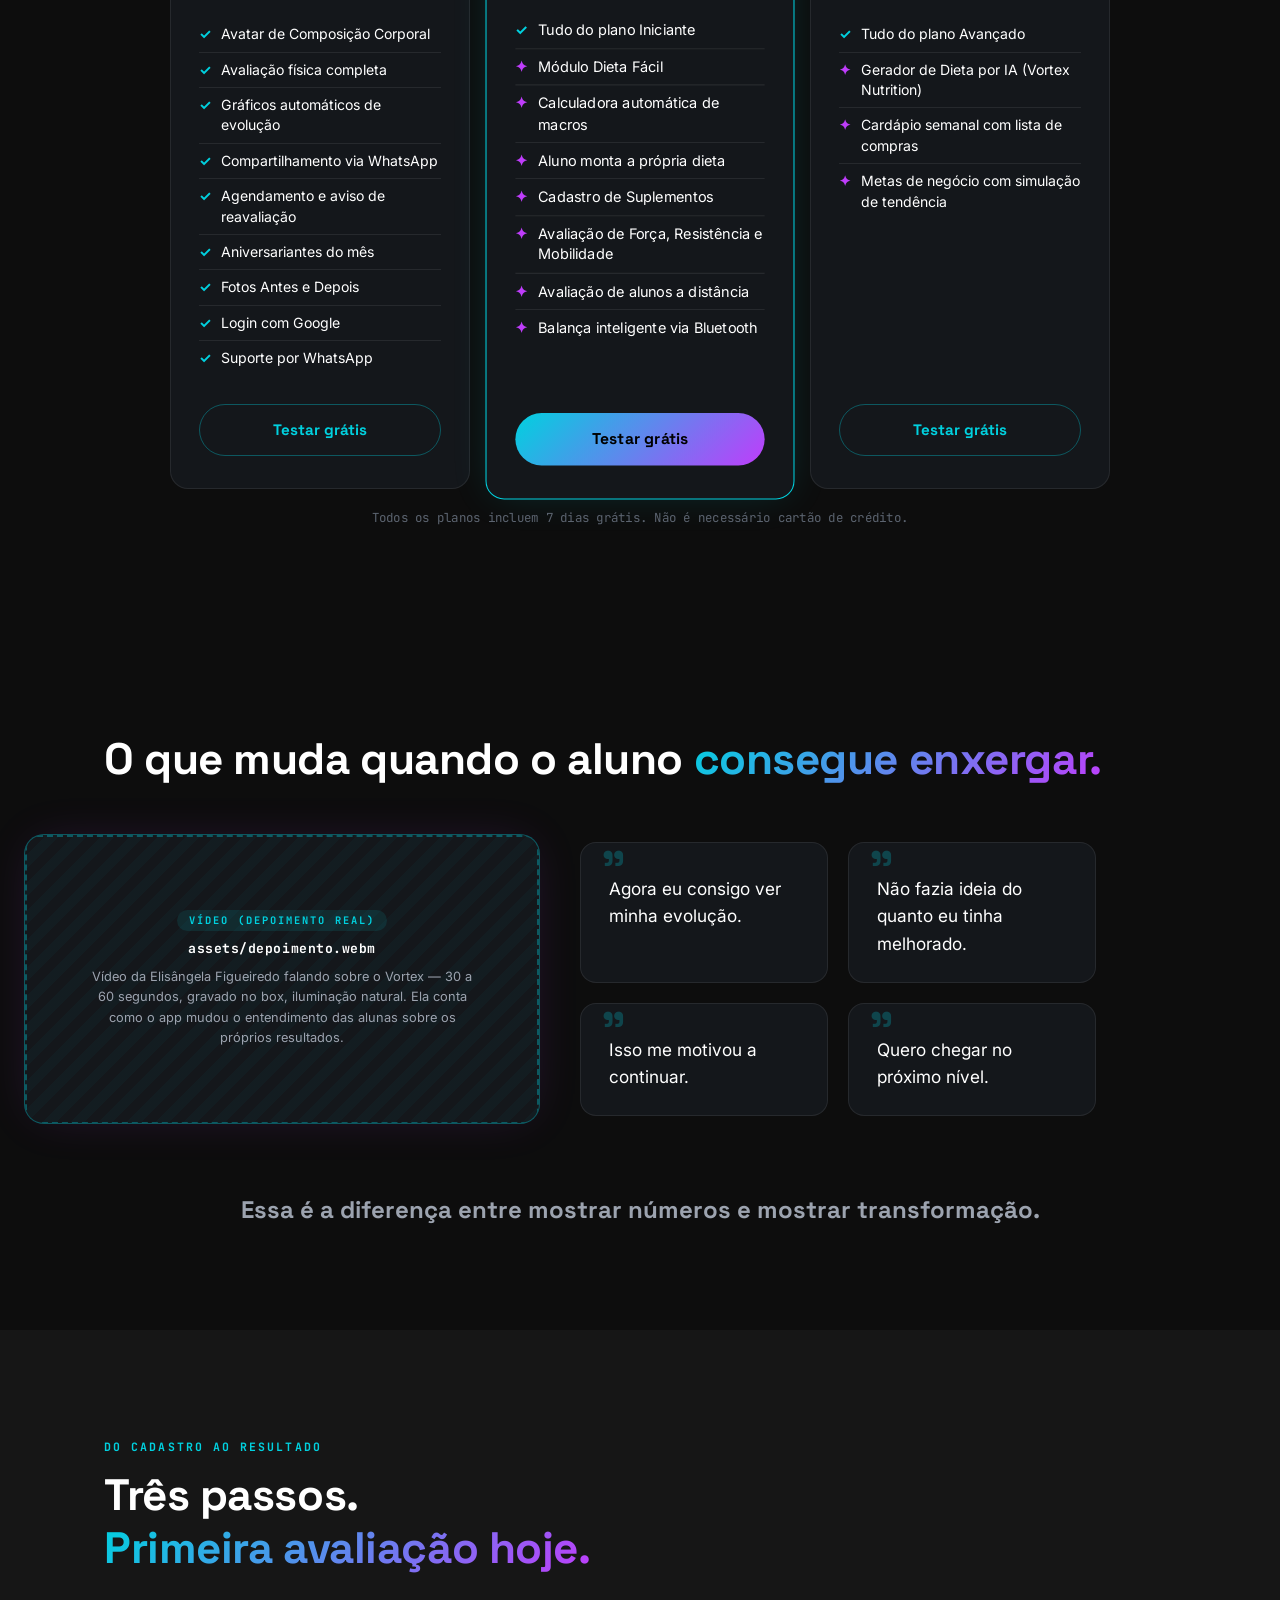
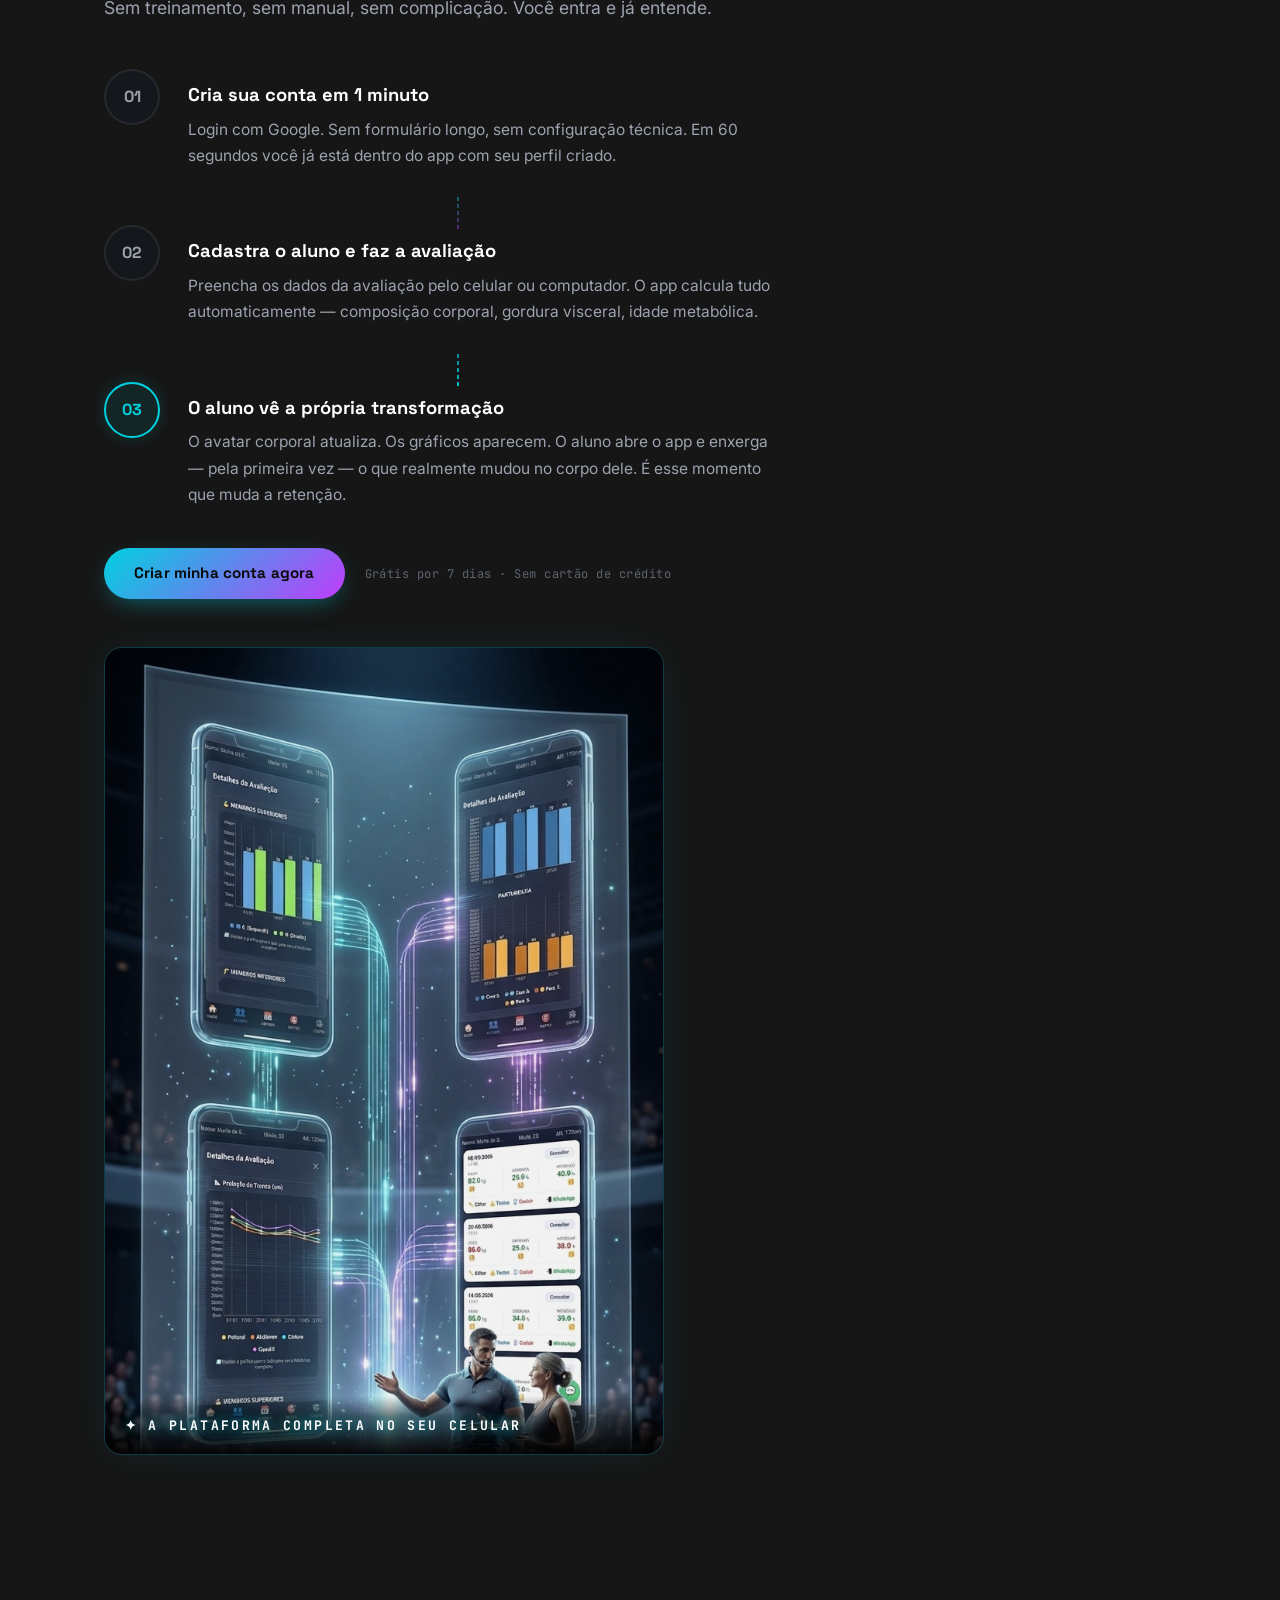
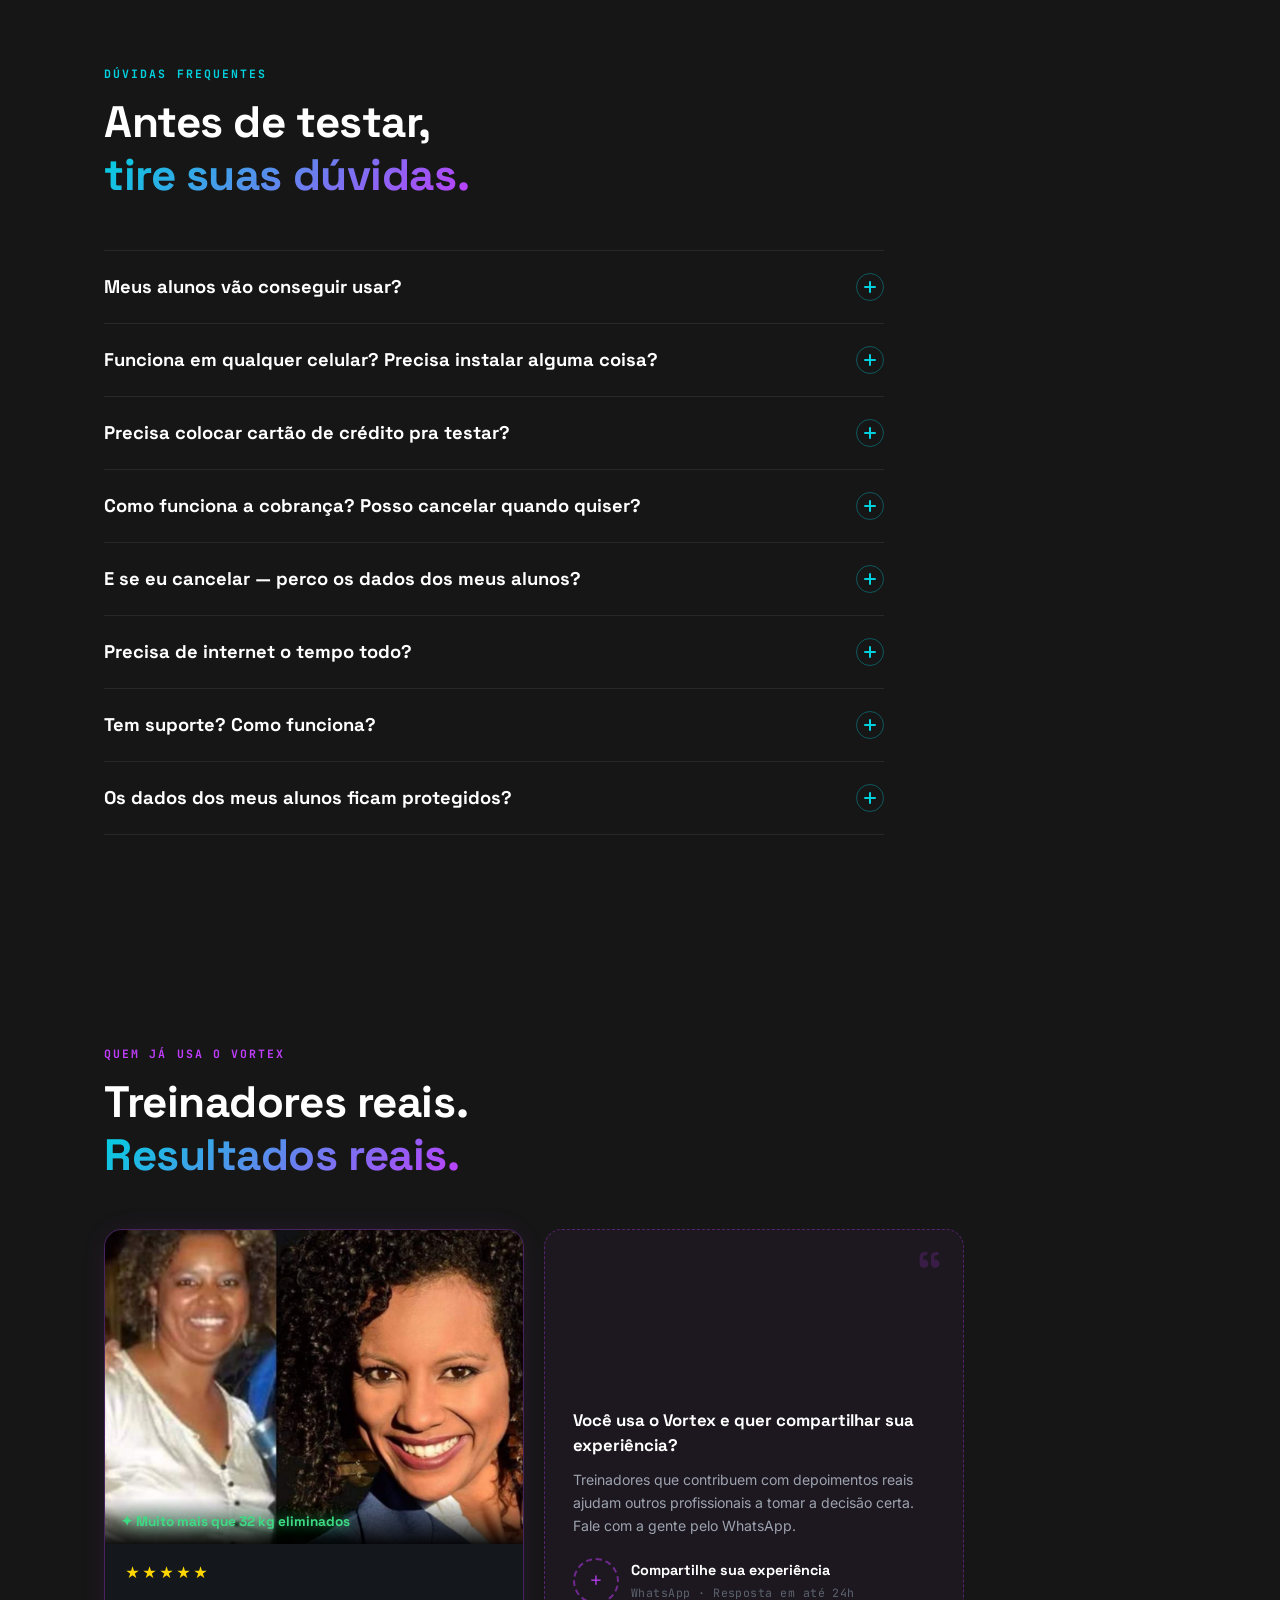
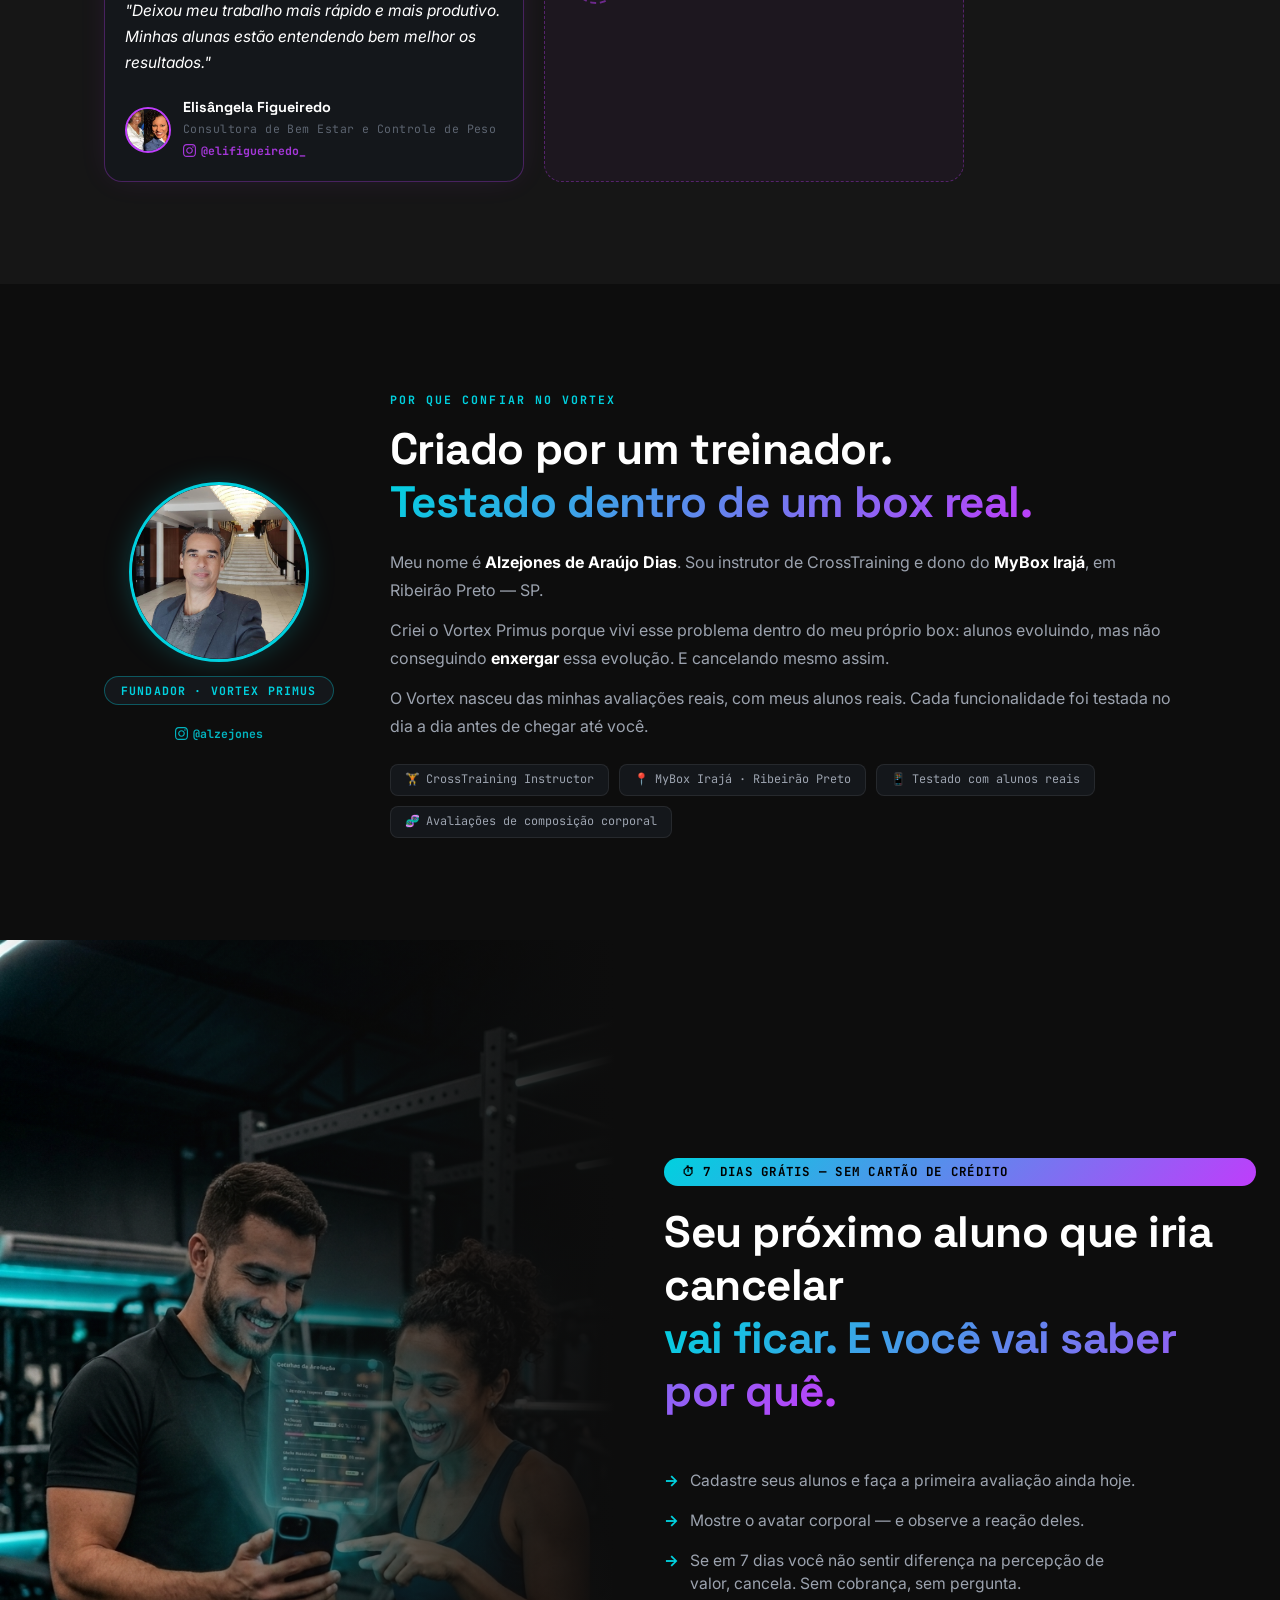
==== commit a19b78d3: "copy: adiciona micro-frase pivot no hero — sinaliza solução antes do scroll" ====
--- a/index.html
+++ b/index.html
@@ -50,6 +50,7 @@
             <span class="line">Seu aluno está evoluindo...</span>
             <span class="line line-accent">...e mesmo assim cancelou?</span>
           </h1>
+          <p class="hero-pivot">Tem um motivo. E tem solução. ↓</p>
         </div>
       </div>
 
--- a/styles.css
+++ b/styles.css
@@ -2464,3 +2464,14 @@
   color: var(--green) !important;
   text-shadow: 0 0 12px rgba(61,220,132,0.7), 0 0 24px rgba(61,220,132,0.4) !important;
 }
+
+/* ============ HERO — pivot micro-phrase ============ */
+.hero-pivot {
+  margin-top: 10px;
+  font-family: var(--font-mono);
+  font-size: 0.78rem;
+  font-weight: 700;
+  letter-spacing: 0.1em;
+  color: var(--cyan);
+  opacity: 0.85;
+}
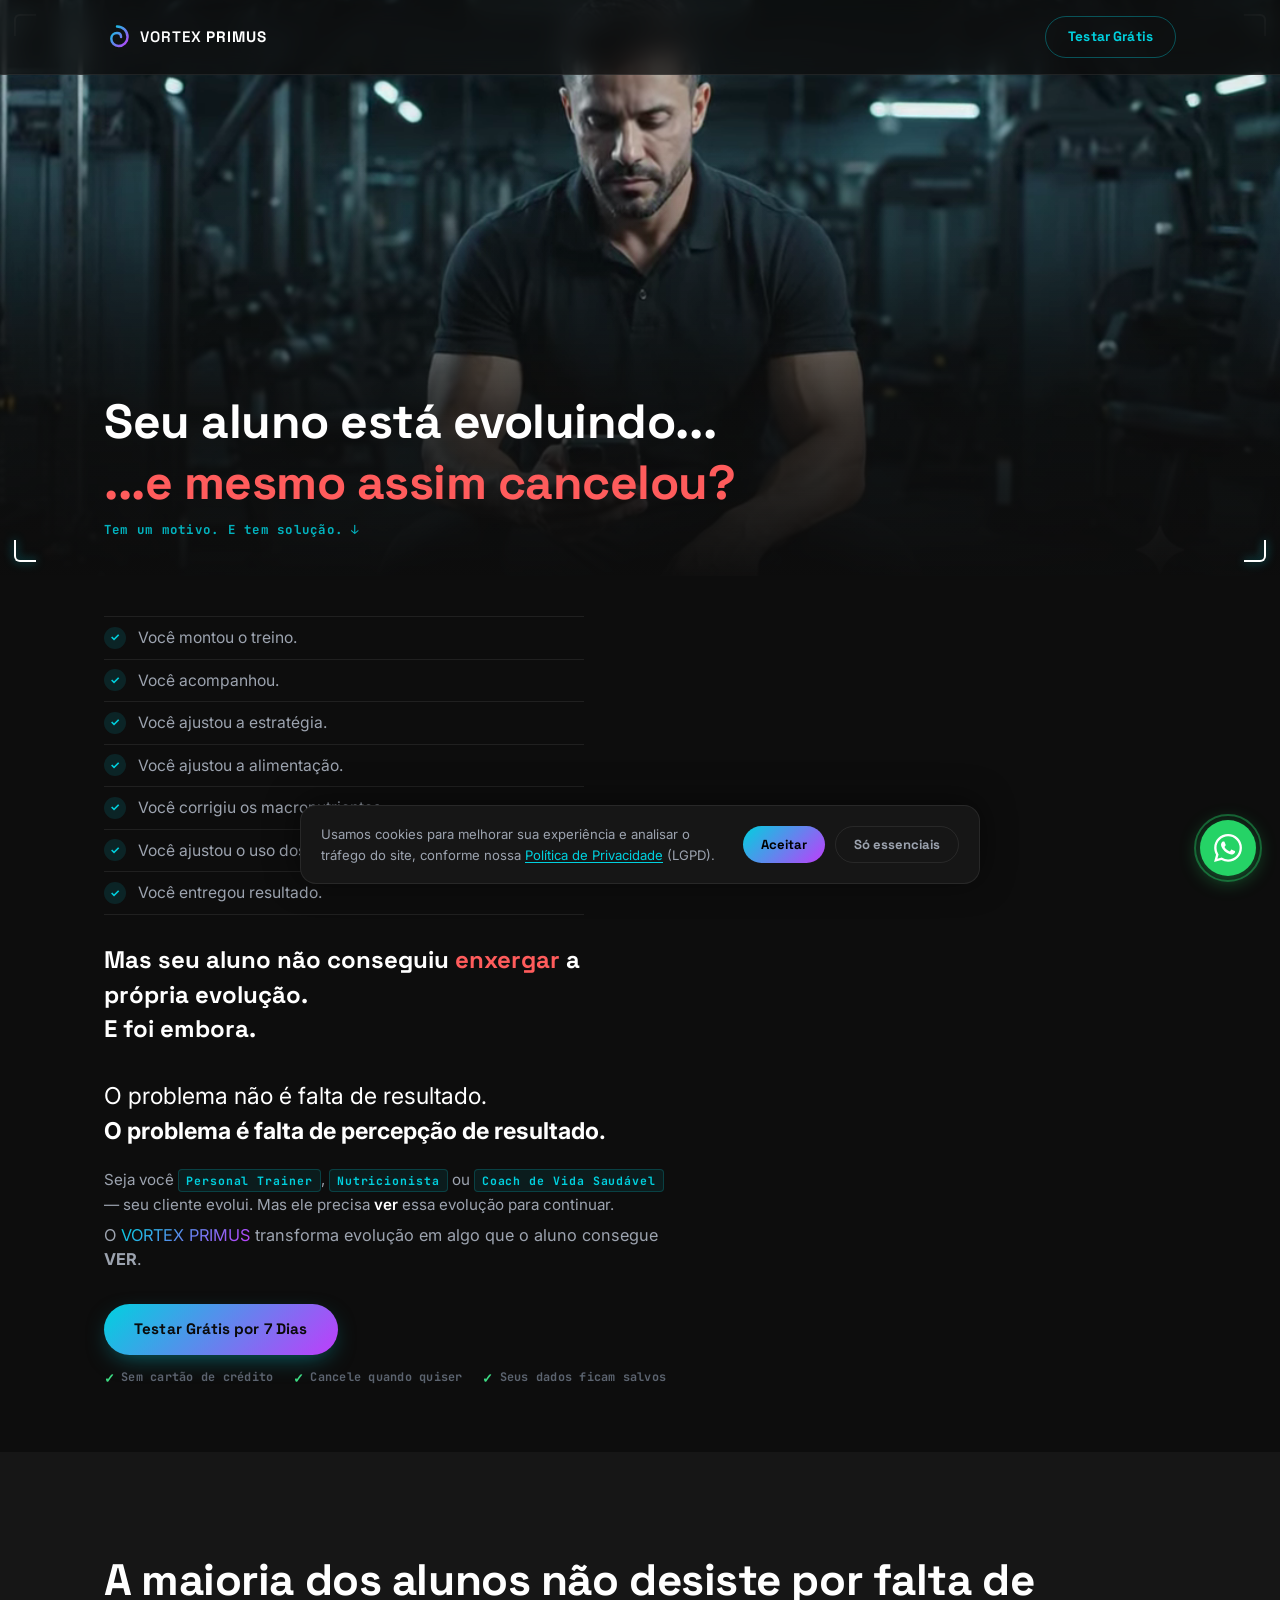
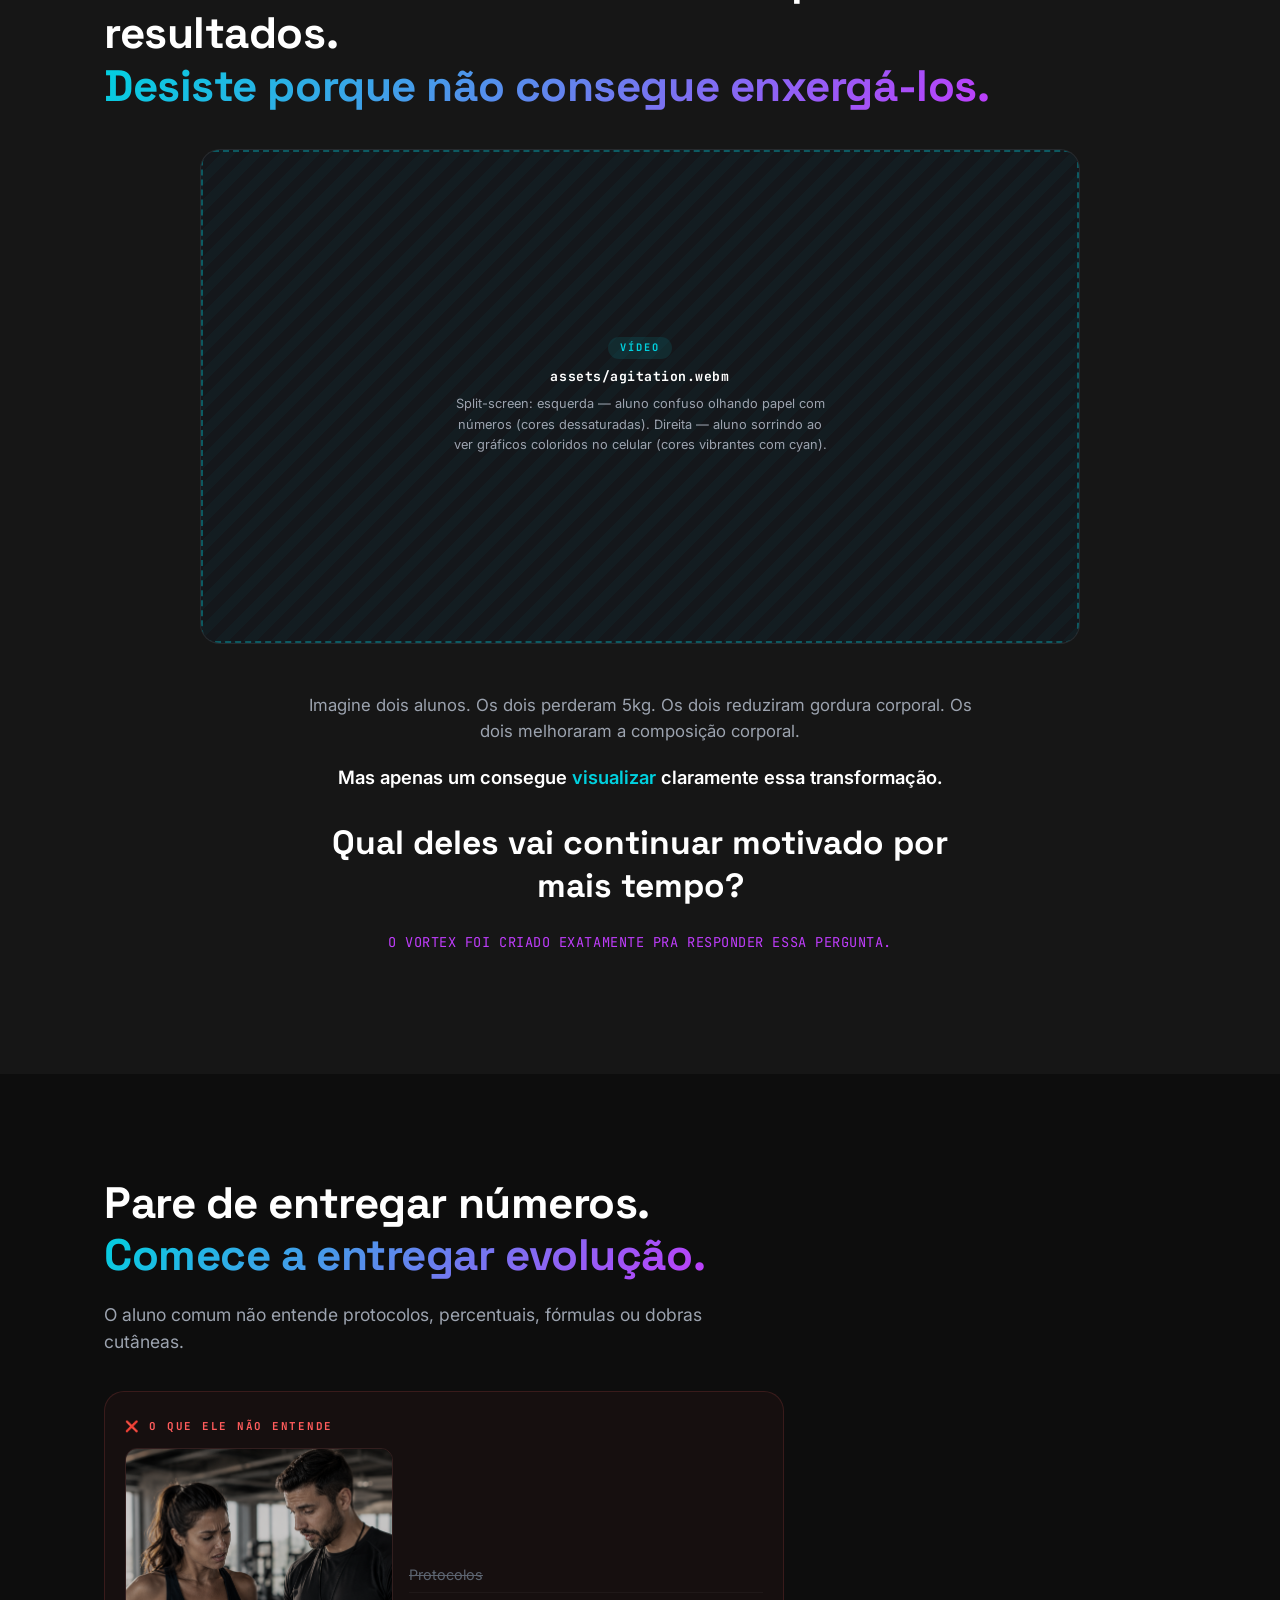
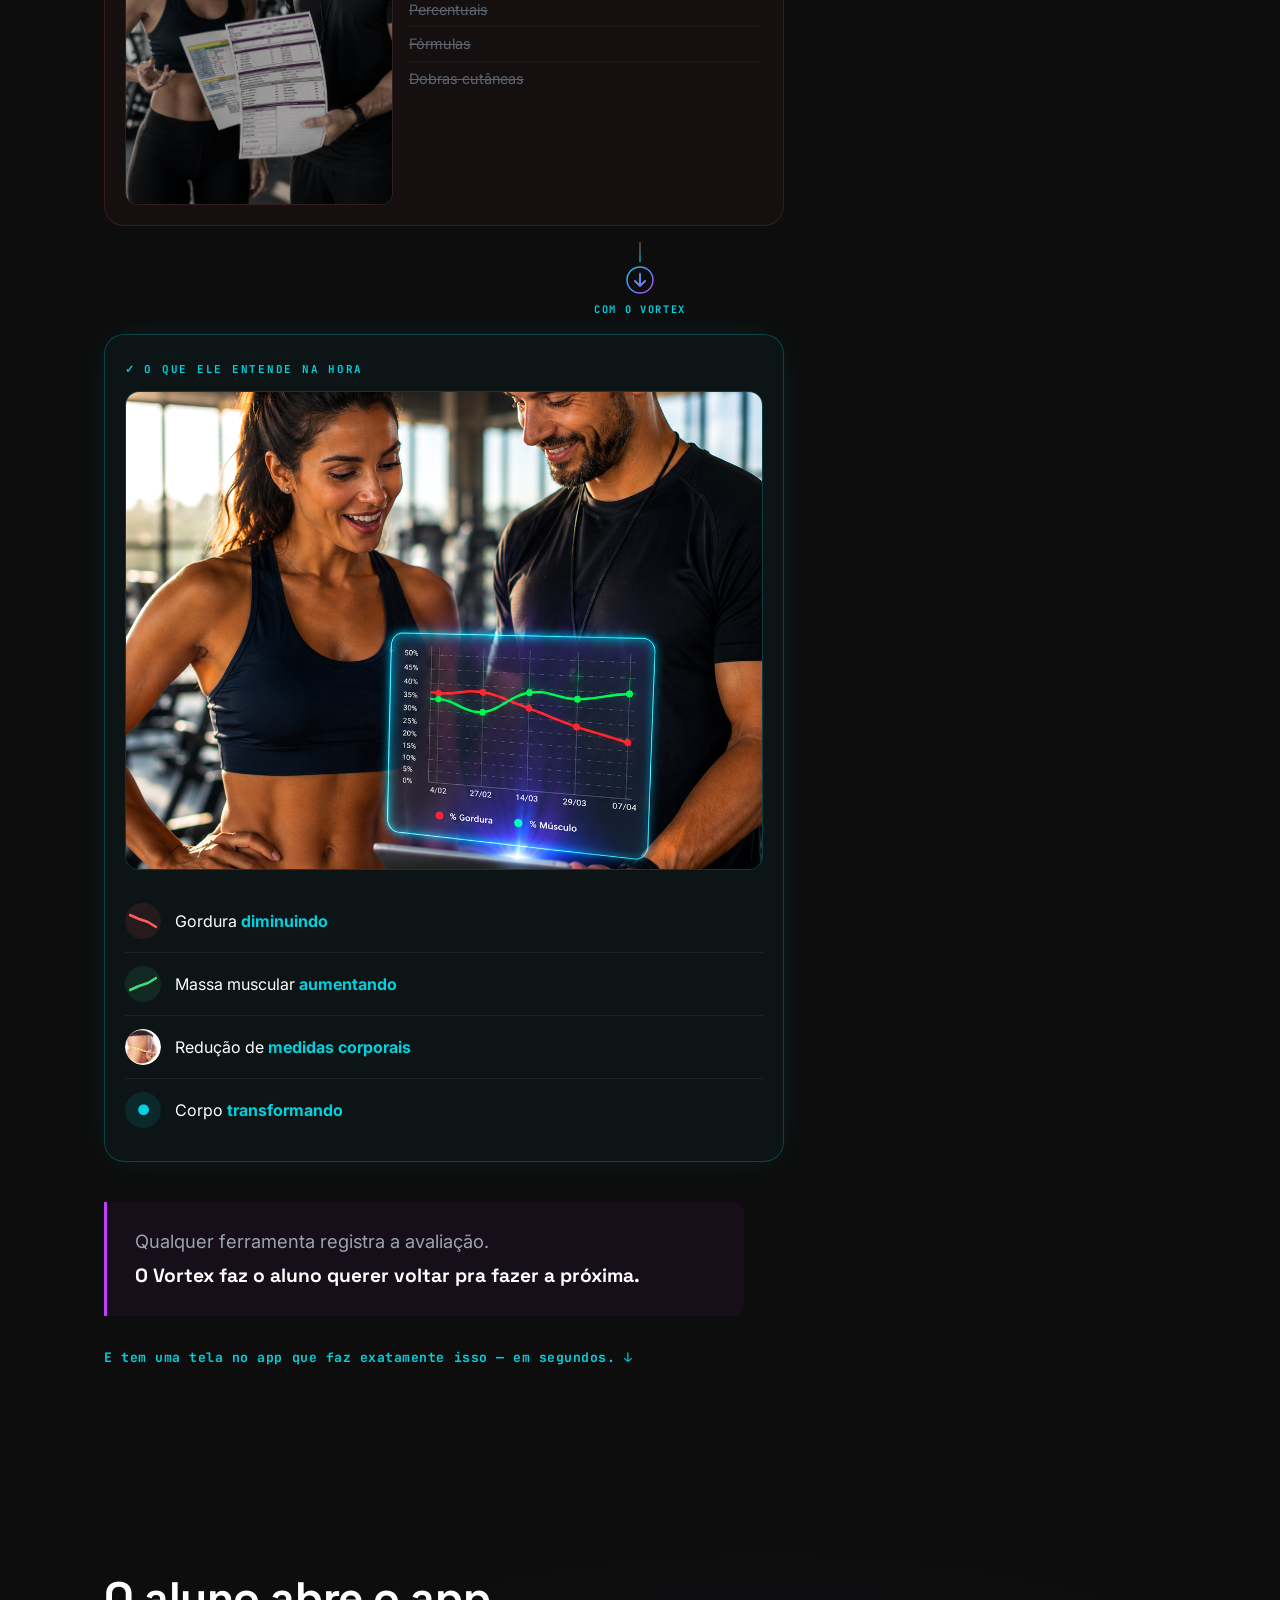
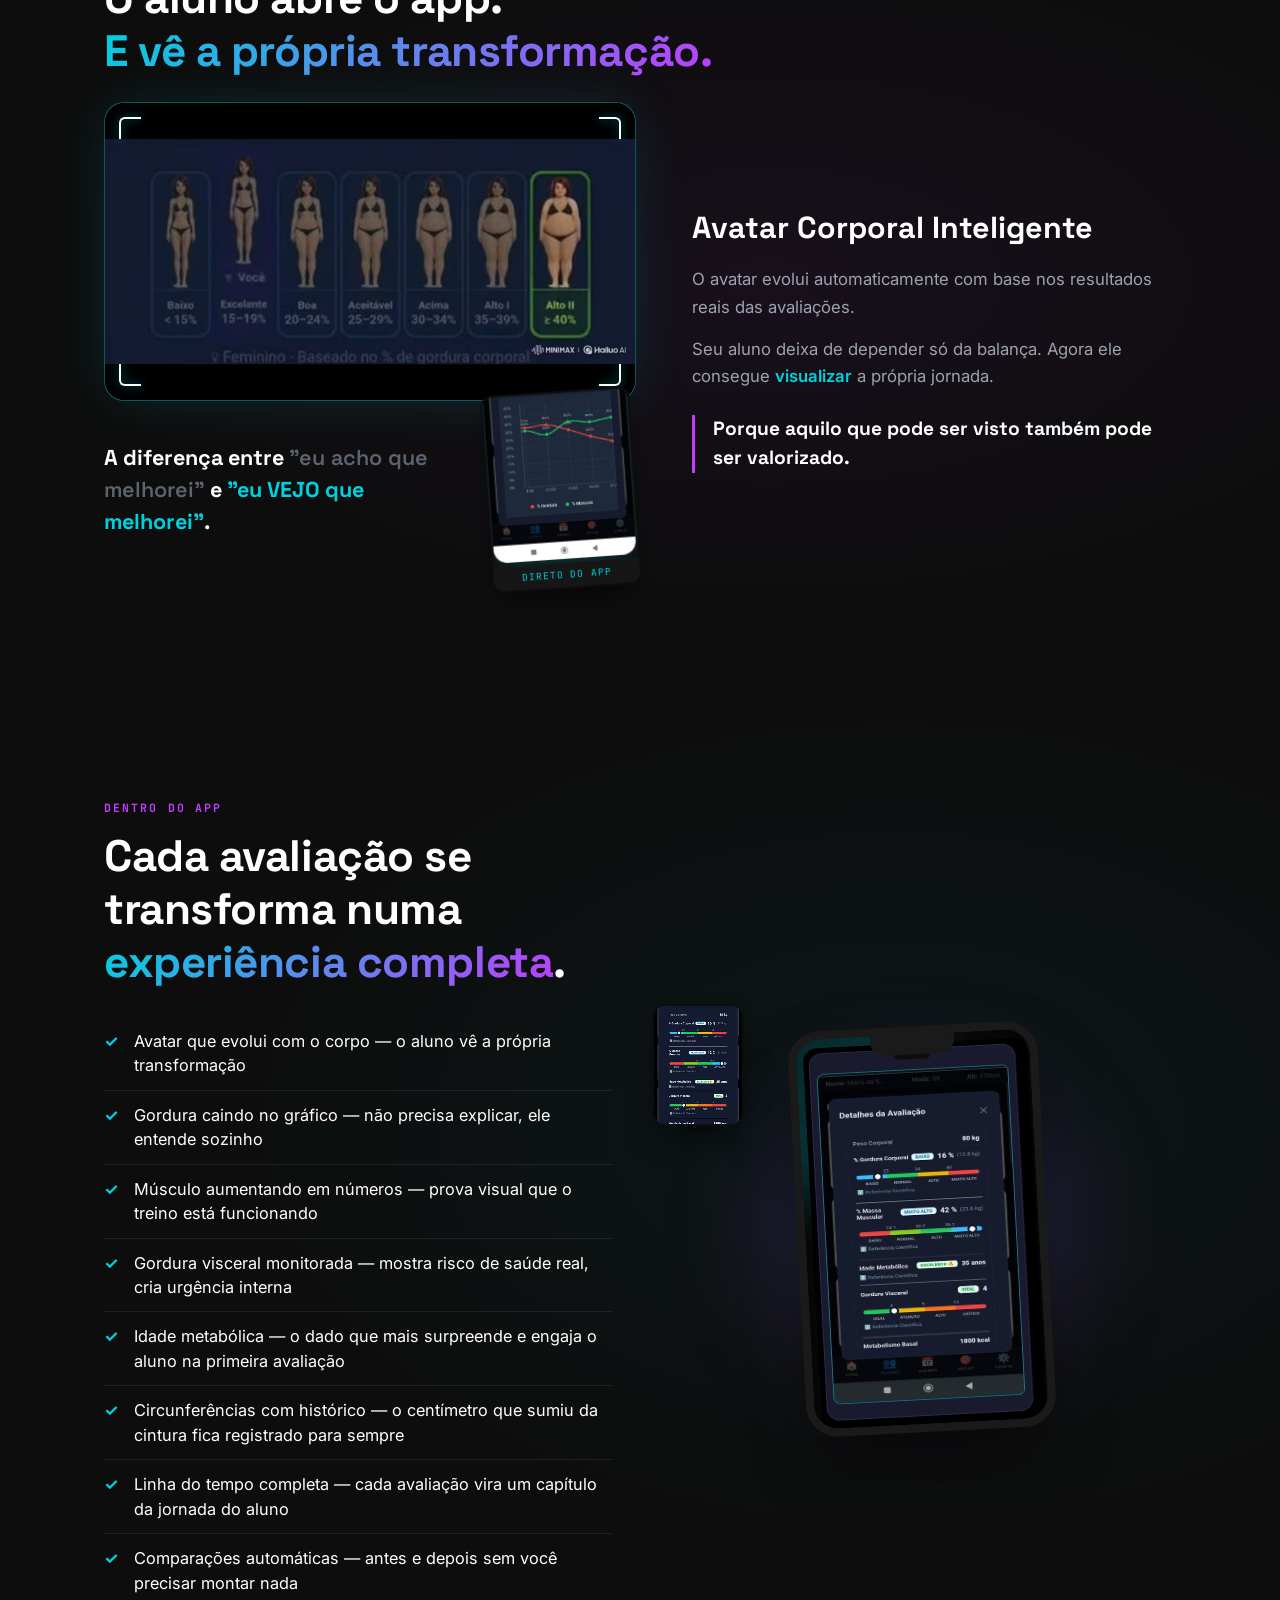
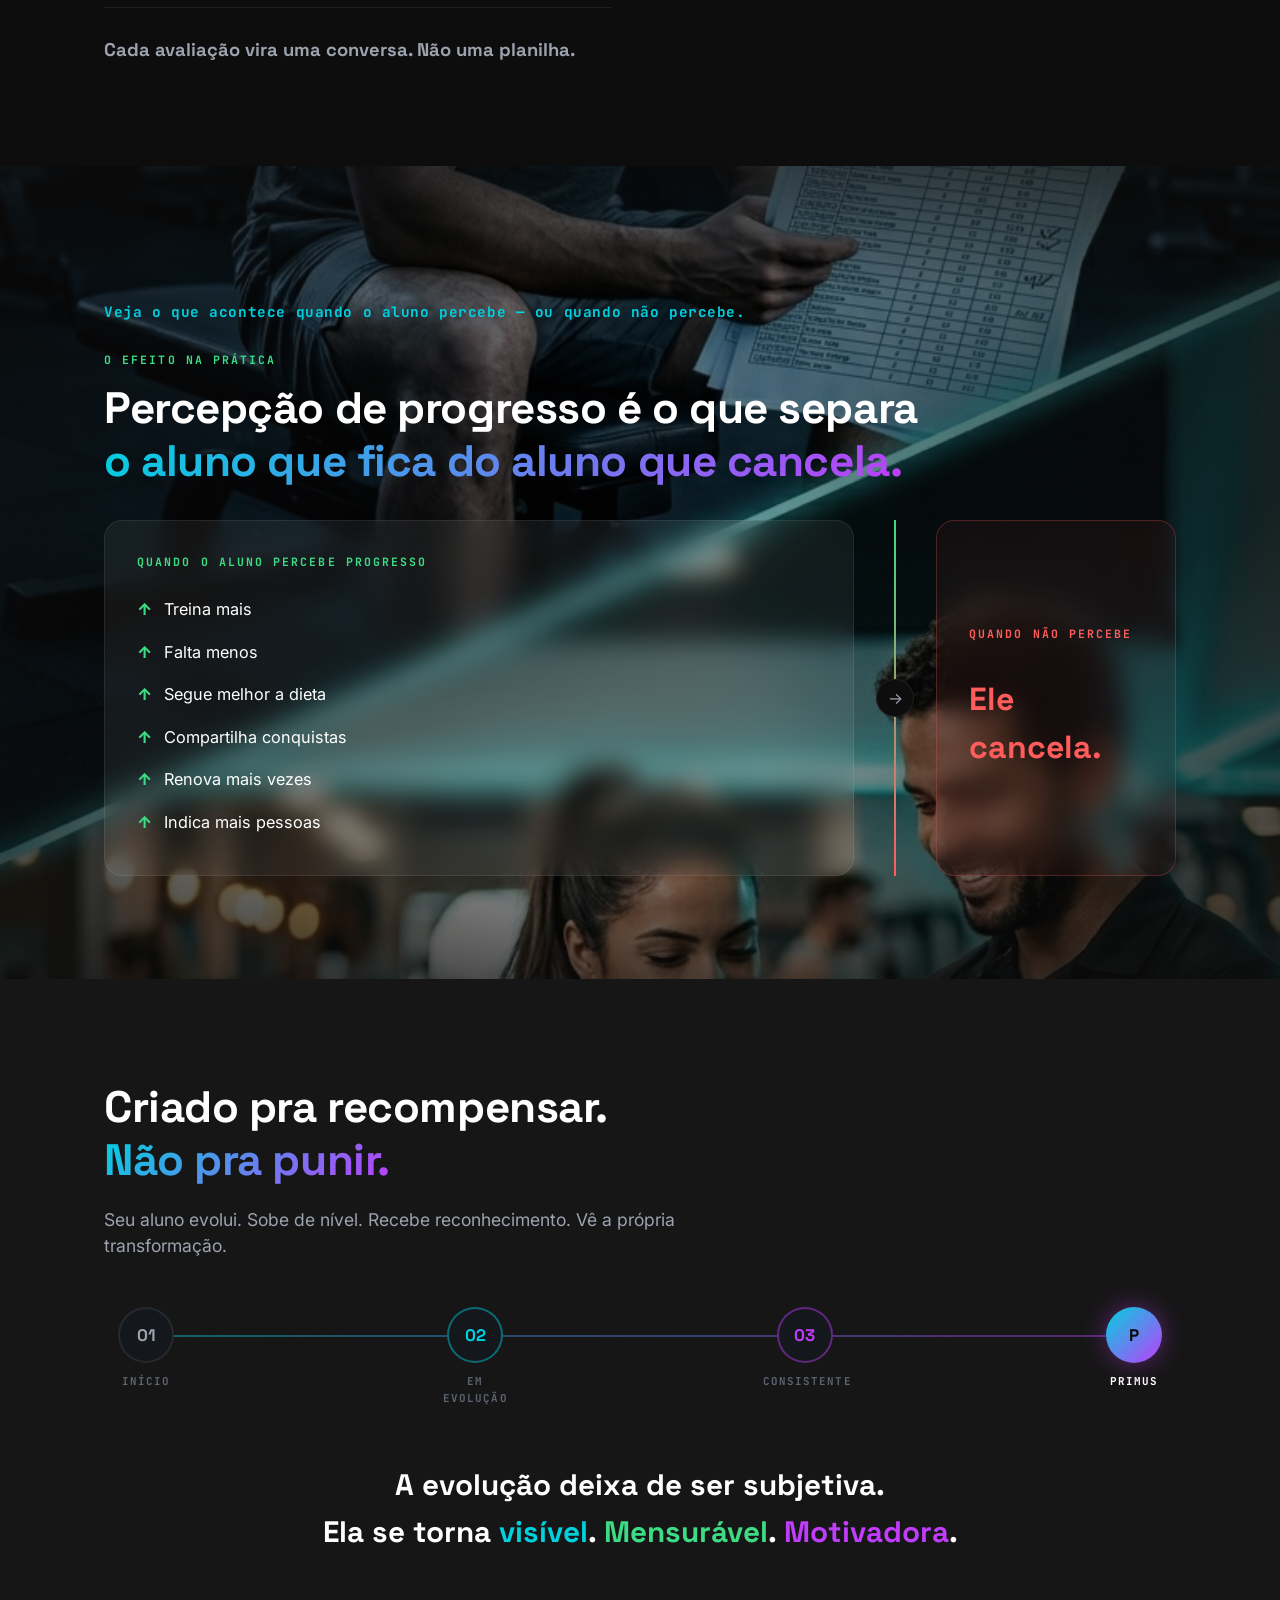
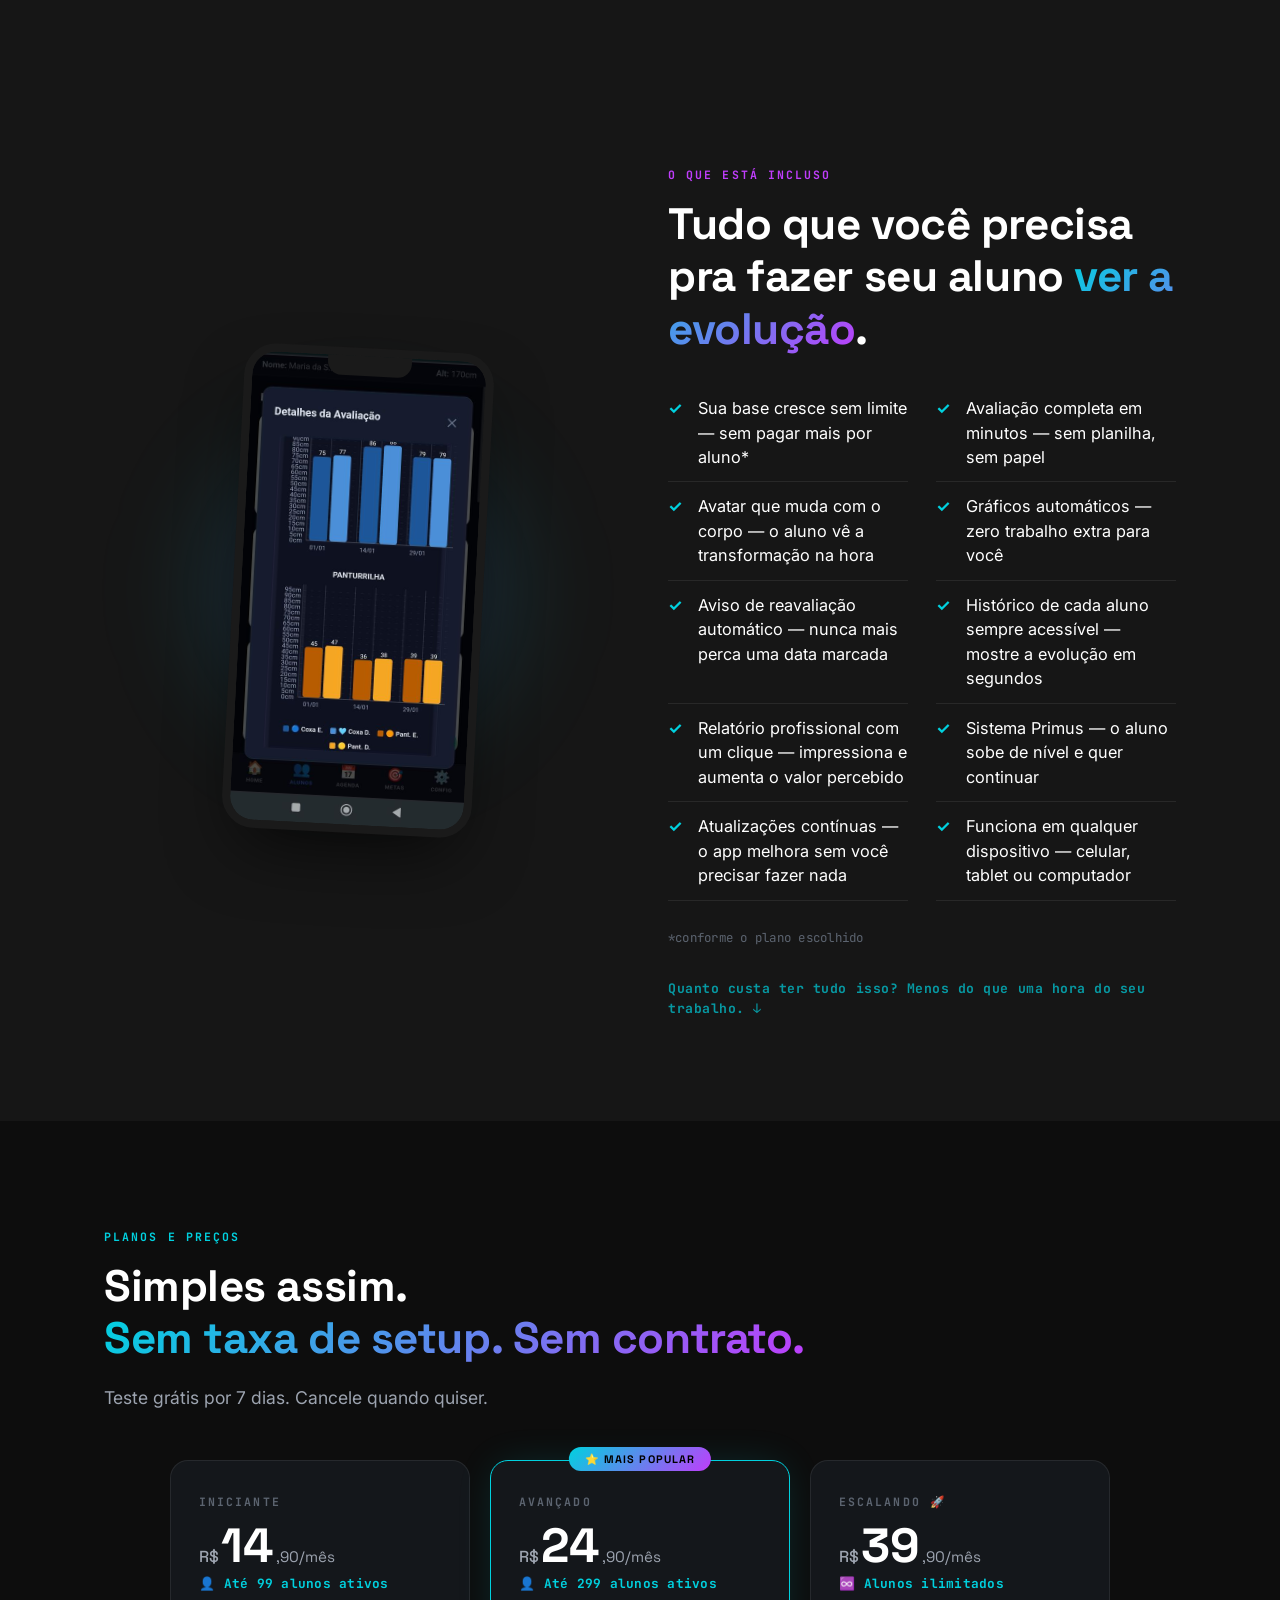
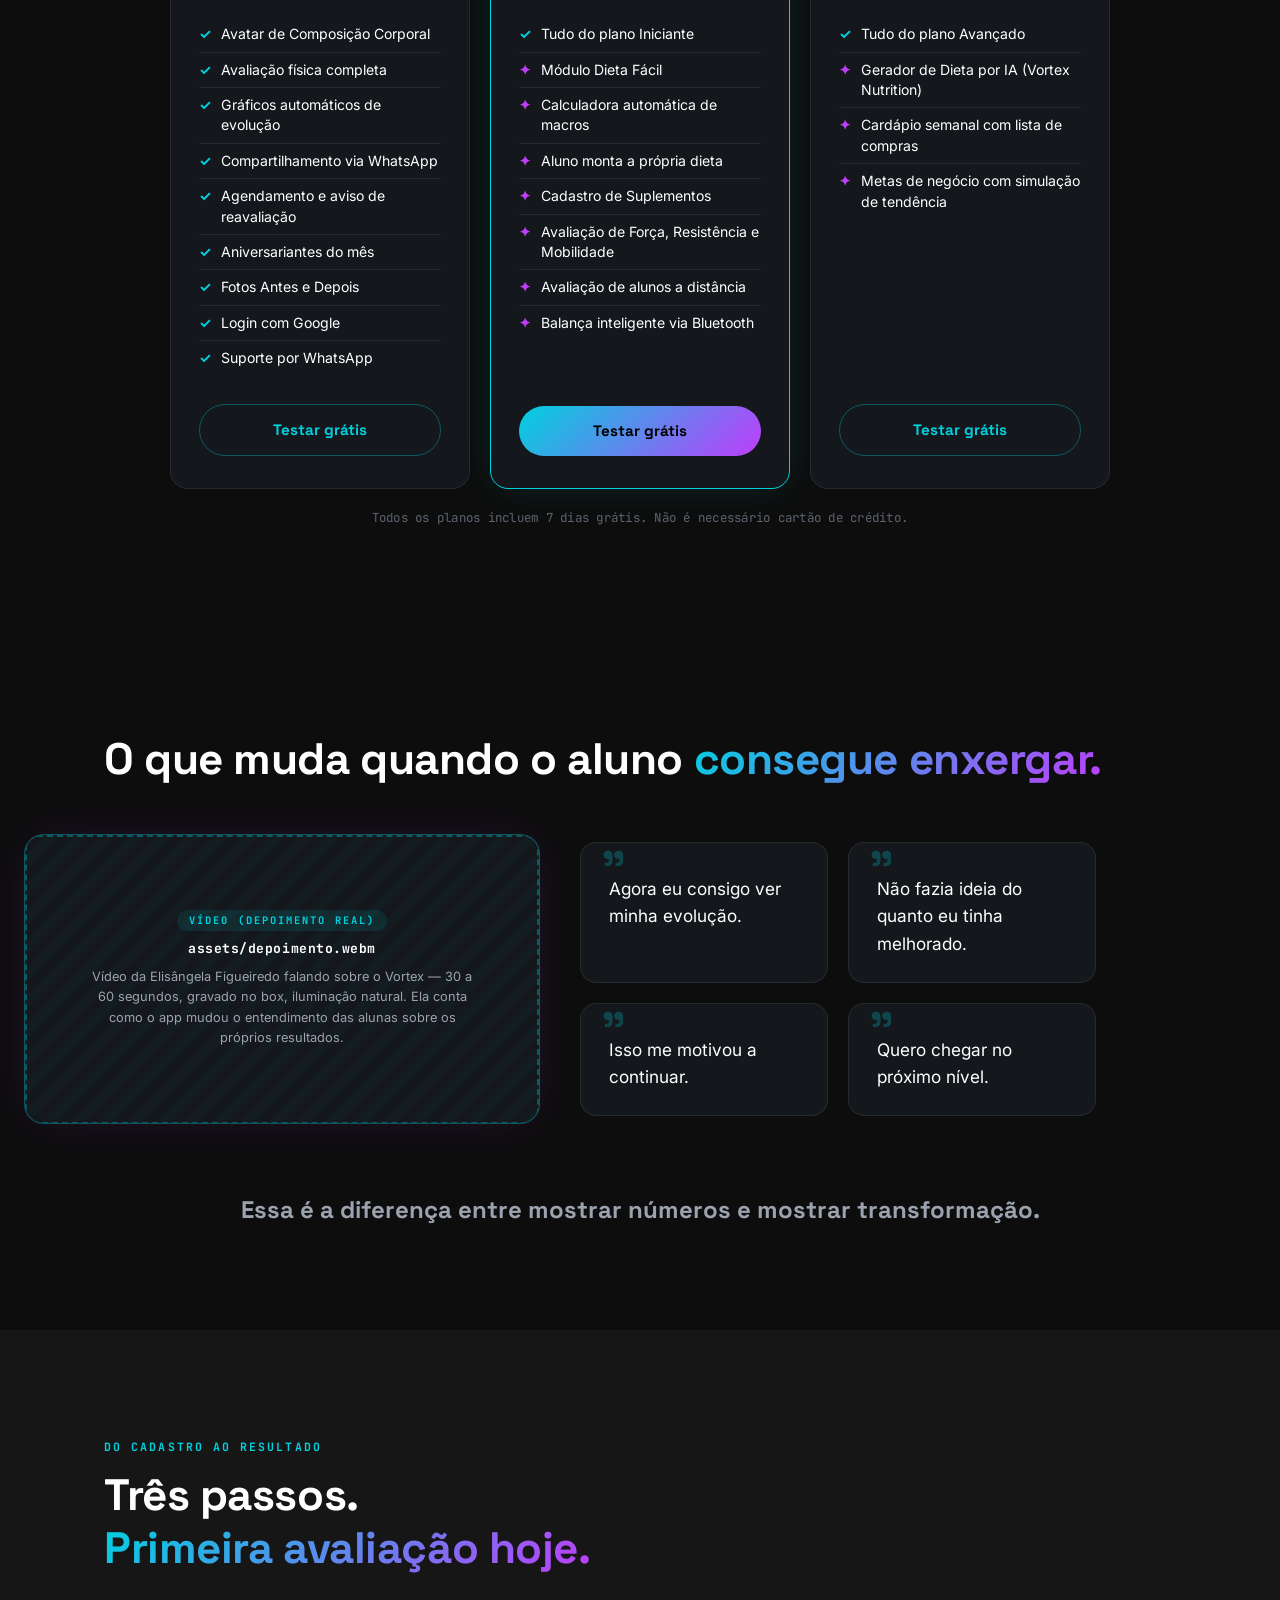
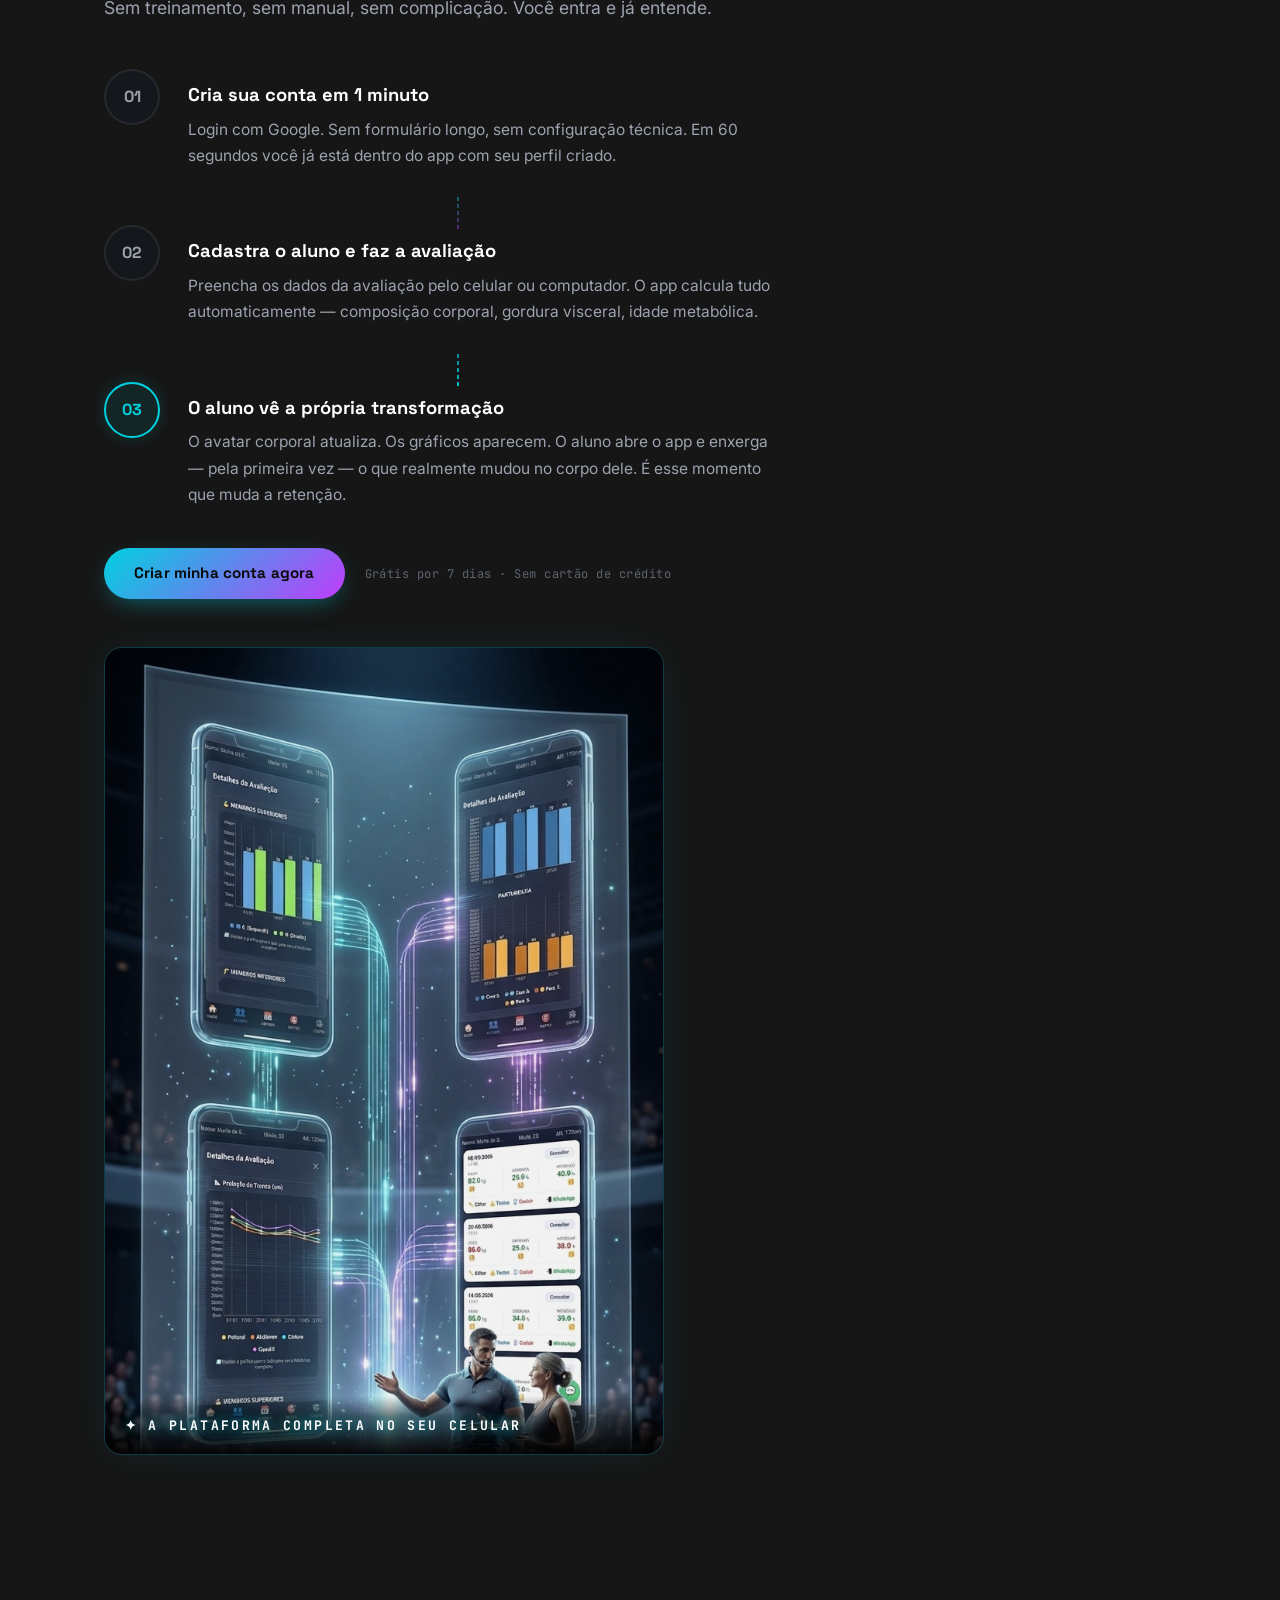
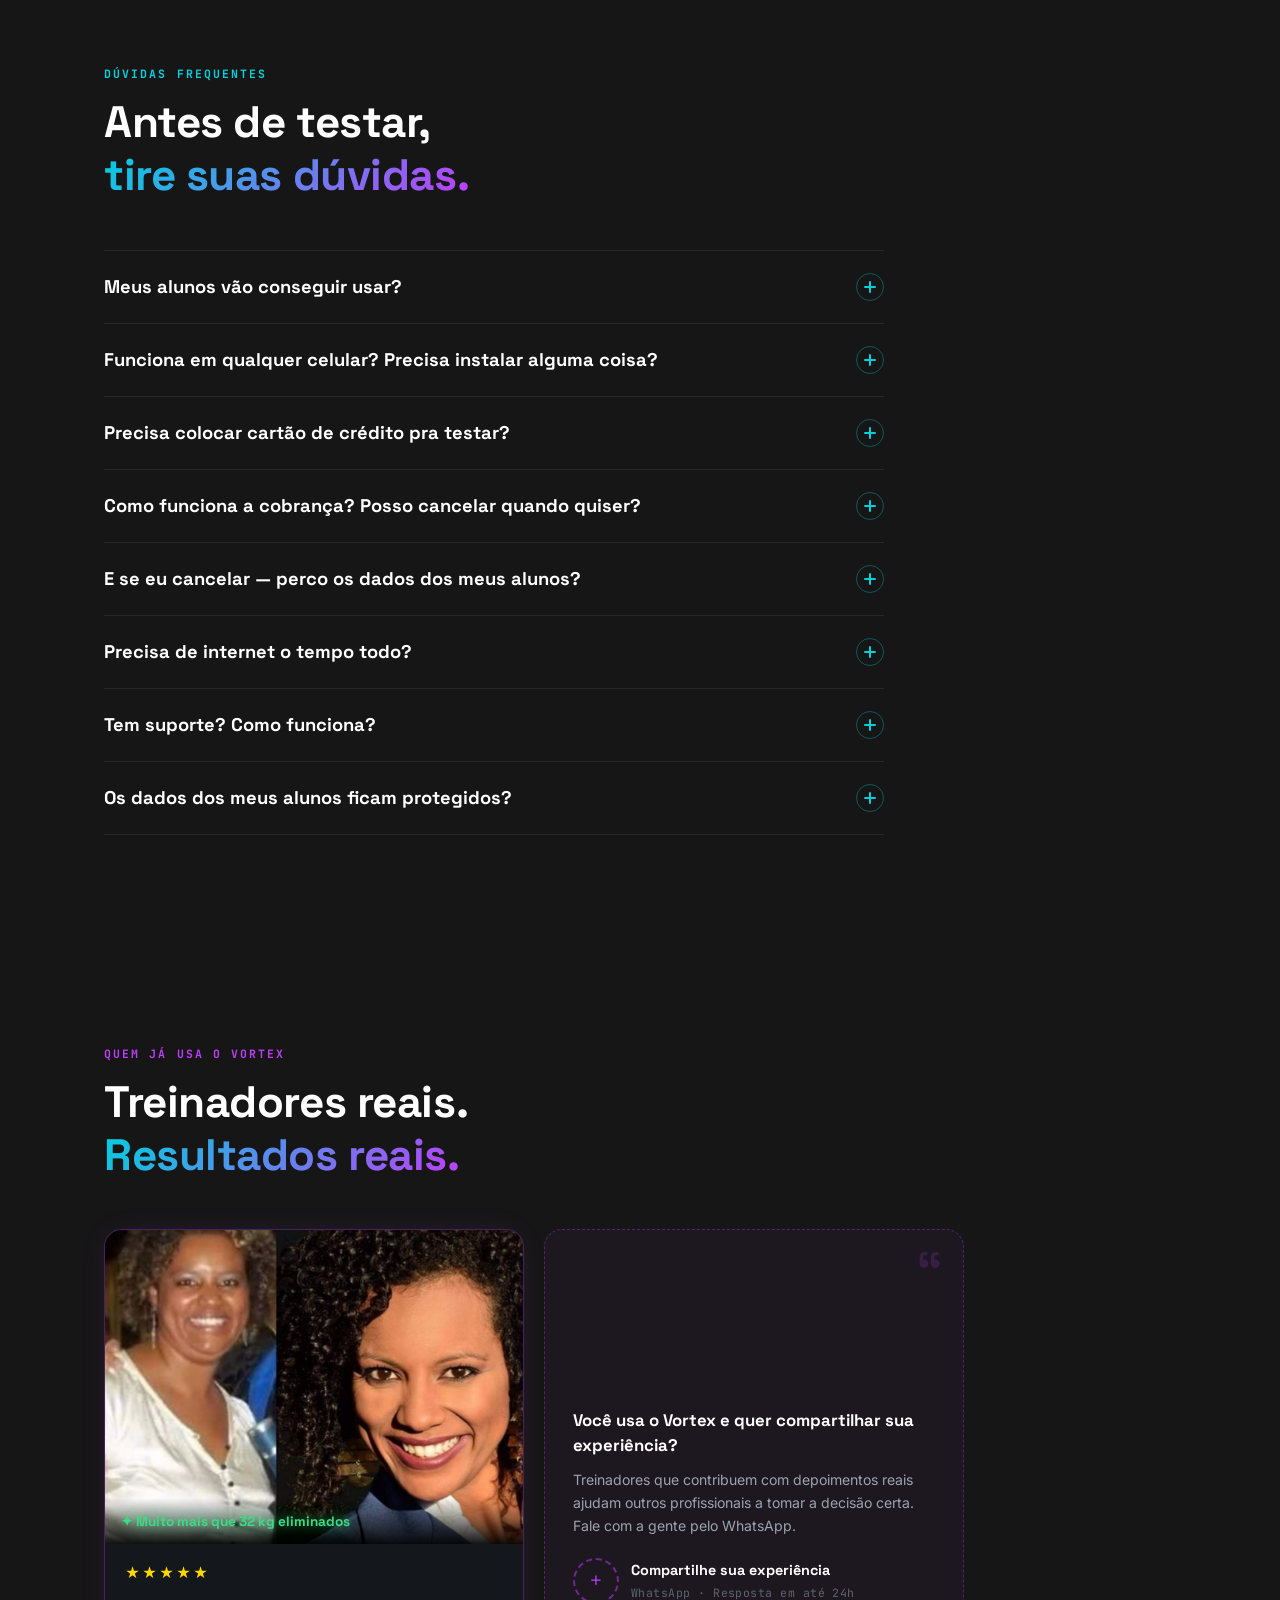
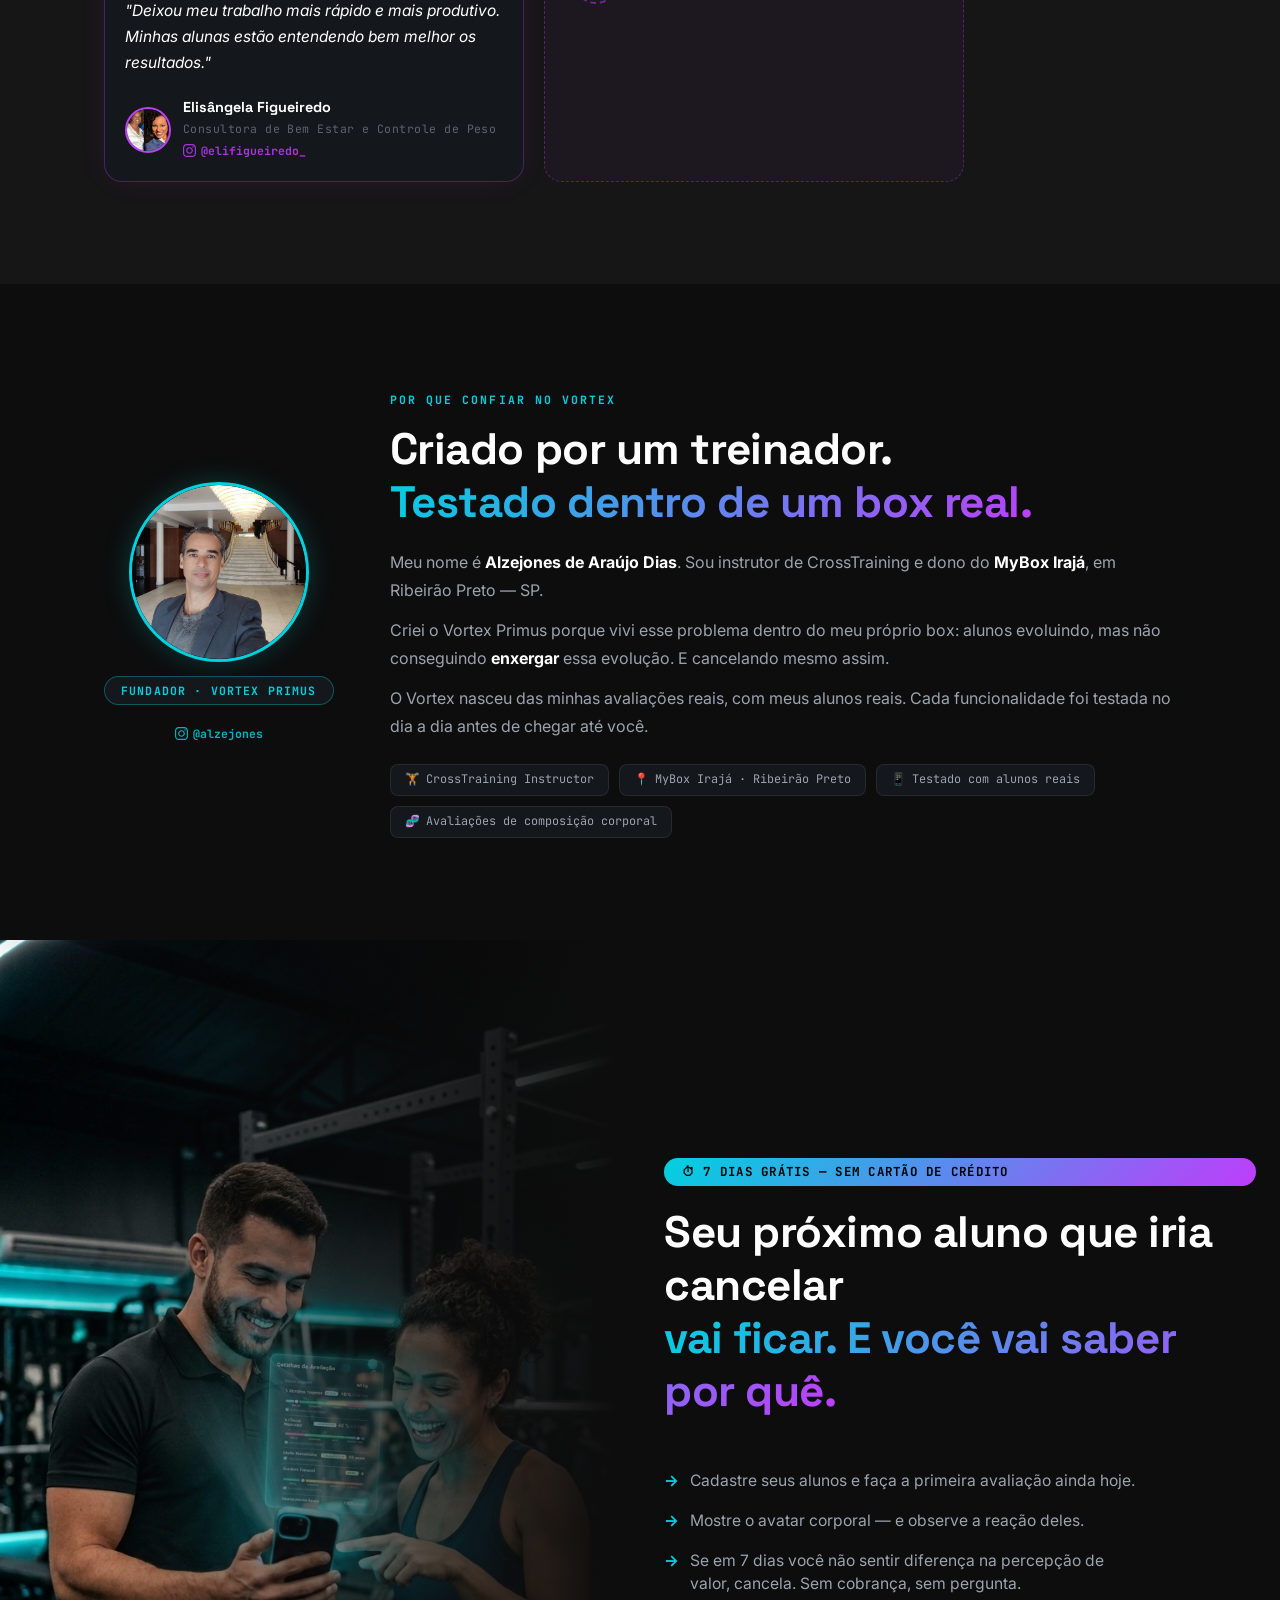
==== commit af460510: "feat: Open Graph, favicon, WhatsApp flutuante, cookie banner LGPD, GA4 estrutura, scroll reveal, foo" ====
--- a/index.html
+++ b/index.html
@@ -5,6 +5,33 @@
   <meta name="viewport" content="width=device-width, initial-scale=1.0">
   <title>Vortex Primus — Seu aluno vê a própria evolução</title>
   <meta name="description" content="O app que transforma a evolução do seu aluno em algo que ele consegue ver. Avatar corporal inteligente, gráficos automáticos e o Sistema Primus. Teste grátis por 7 dias.">
+
+  <!-- Open Graph — aparência ao compartilhar no WhatsApp, Instagram e redes sociais -->
+  <meta property="og:type" content="website">
+  <meta property="og:url" content="https://vortex-landing-ten.vercel.app/">
+  <meta property="og:title" content="Vortex Primus — Seu aluno vê a própria evolução">
+  <meta property="og:description" content="O app que faz seu aluno enxergar a própria evolução — e parar de cancelar. Avatar corporal, gráficos automáticos e Sistema Primus. Teste grátis por 7 dias, sem cartão.">
+  <meta property="og:image" content="https://vortex-landing-ten.vercel.app/assets/cta-people.jpg">
+  <meta property="og:image:width" content="1080">
+  <meta property="og:image:height" content="1920">
+  <meta property="og:locale" content="pt_BR">
+  <meta property="og:site_name" content="Vortex Primus">
+
+  <!-- Twitter / X card -->
+  <meta name="twitter:card" content="summary_large_image">
+  <meta name="twitter:title" content="Vortex Primus — Seu aluno vê a própria evolução">
+  <meta name="twitter:description" content="O app que faz seu aluno enxergar a própria evolução — e parar de cancelar.">
+  <meta name="twitter:image" content="https://vortex-landing-ten.vercel.app/assets/cta-people.jpg">
+
+  <!-- SEO adicional -->
+  <meta name="keywords" content="app personal trainer, avaliação corporal, retenção de alunos, composição corporal, avatar corporal, vortex primus, gestão fitness, nutricionista app">
+  <meta name="author" content="Alzejones de Araújo Dias">
+  <meta name="robots" content="index, follow">
+  <link rel="canonical" href="https://vortex-landing-ten.vercel.app/">
+
+  <!-- Favicon inline SVG -->
+  <link rel="icon" href="data:image/svg+xml,<svg xmlns='http://www.w3.org/2000/svg' viewBox='0 0 32 32'><defs><linearGradient id='g' x1='0' y1='0' x2='1' y2='1'><stop offset='0' stop-color='%2300D1DF'/><stop offset='1' stop-color='%23BF3DFB'/></linearGradient></defs><path d='M16 3 C24 3 29 9 29 16 C29 22 24 27 18 27 C13 27 9 23 9 18 C9 14 12 11 16 11 C19 11 21 13 21 16' fill='none' stroke='url(%23g)' stroke-width='3' stroke-linecap='round'/></svg>">
+
   <link rel="preconnect" href="https://fonts.googleapis.com">
   <link rel="preconnect" href="https://fonts.gstatic.com" crossorigin>
   <link rel="stylesheet" href="styles.css">
@@ -833,6 +860,13 @@
     <div class="container footer-inner">
       <span class="logo-text">VORTEX <strong>PRIMUS</strong></span>
       <p class="footer-tagline">Seu aluno vê a própria evolução. E não cancela.</p>
+      <div class="footer-links">
+        <a href="/privacidade" class="footer-link">Política de Privacidade</a>
+        <span class="footer-sep">·</span>
+        <a href="/termos" class="footer-link">Termos de Uso</a>
+        <span class="footer-sep">·</span>
+        <a href="https://wa.me/5516981020191" target="_blank" rel="noopener" class="footer-link">Suporte via WhatsApp</a>
+      </div>
       <p class="footer-copy">© 2026 Vortex Primus. Todos os direitos reservados.</p>
     </div>
   </footer>
@@ -861,5 +895,94 @@
     });
   </script>
   <script src="script.js"></script>
+
+  <!-- ═══════════════════════════════════════════════
+       WHATSAPP FLUTUANTE
+  ═══════════════════════════════════════════════ -->
+  <a href="https://wa.me/5516981020191?text=Ol%C3%A1%2C%20vim%20pelo%20site%20do%20Vortex%20Primus%20e%20gostaria%20de%20saber%20mais."
+     class="whatsapp-float"
+     target="_blank"
+     rel="noopener"
+     aria-label="Falar pelo WhatsApp">
+    <svg width="28" height="28" viewBox="0 0 24 24" fill="currentColor">
+      <path d="M17.472 14.382c-.297-.149-1.758-.867-2.03-.967-.273-.099-.471-.148-.67.15-.197.297-.767.966-.94 1.164-.173.199-.347.223-.644.075-.297-.15-1.255-.463-2.39-1.475-.883-.788-1.48-1.761-1.653-2.059-.173-.297-.018-.458.13-.606.134-.133.298-.347.446-.52.149-.174.198-.298.298-.497.099-.198.05-.371-.025-.52-.075-.149-.669-1.612-.916-2.207-.242-.579-.487-.5-.669-.51-.173-.008-.371-.01-.57-.01-.198 0-.52.074-.792.372-.272.297-1.04 1.016-1.04 2.479 0 1.462 1.065 2.875 1.213 3.074.149.198 2.096 3.2 5.077 4.487.709.306 1.262.489 1.694.625.712.227 1.36.195 1.871.118.571-.085 1.758-.719 2.006-1.413.248-.694.248-1.289.173-1.413-.074-.124-.272-.198-.57-.347m-5.421 7.403h-.004a9.87 9.87 0 01-5.031-1.378l-.361-.214-3.741.982.998-3.648-.235-.374a9.86 9.86 0 01-1.51-5.26c.001-5.45 4.436-9.884 9.888-9.884 2.64 0 5.122 1.03 6.988 2.898a9.825 9.825 0 012.893 6.994c-.003 5.45-4.437 9.884-9.885 9.884m8.413-18.297A11.815 11.815 0 0012.05 0C5.495 0 .16 5.335.157 11.892c0 2.096.547 4.142 1.588 5.945L.057 24l6.305-1.654a11.882 11.882 0 005.683 1.448h.005c6.554 0 11.89-5.335 11.893-11.893a11.821 11.821 0 00-3.48-8.413z"/>
+    </svg>
+  </a>
+
+  <!-- ═══════════════════════════════════════════════
+       COOKIE BANNER (LGPD)
+  ═══════════════════════════════════════════════ -->
+  <div class="cookie-banner" id="cookieBanner" role="dialog" aria-label="Aviso de cookies" aria-live="polite">
+    <div class="cookie-inner">
+      <p class="cookie-text">
+        Usamos cookies para melhorar sua experiência e analisar o tráfego do site, conforme nossa
+        <a href="/privacidade" class="cookie-link">Política de Privacidade</a> (LGPD).
+      </p>
+      <div class="cookie-actions">
+        <button class="cookie-btn cookie-btn-accept" id="cookieAccept">Aceitar</button>
+        <button class="cookie-btn cookie-btn-decline" id="cookieDecline">Só essenciais</button>
+      </div>
+    </div>
+  </div>
+
+  <!-- ═══════════════════════════════════════════════
+       GOOGLE ANALYTICS 4
+       INSTRUÇÃO: substitua G-XXXXXXXXXX pelo seu
+       Measurement ID em analytics.google.com
+  ═══════════════════════════════════════════════ -->
+  <script id="ga4-script" data-pending="true">
+    // GA4 só carrega após consentimento do usuário (LGPD)
+    function loadGA4() {
+      if (document.getElementById('ga4-script').dataset.loaded) return;
+      var s1 = document.createElement('script');
+      s1.async = true;
+      s1.src = 'https://www.googletagmanager.com/gtag/js?id=G-XXXXXXXXXX';
+      document.head.appendChild(s1);
+      window.dataLayer = window.dataLayer || [];
+      function gtag(){dataLayer.push(arguments);}
+      window.gtag = gtag;
+      gtag('js', new Date());
+      gtag('config', 'G-XXXXXXXXXX');
+      document.getElementById('ga4-script').dataset.loaded = 'true';
+    }
+  </script>
+
+  <!-- ═══════════════════════════════════════════════
+       SCROLL REVEAL (IntersectionObserver)
+  ═══════════════════════════════════════════════ -->
+  <script>
+    // Cookie banner
+    const banner = document.getElementById('cookieBanner');
+    const consent = localStorage.getItem('vortex_cookie_consent');
+    if (!consent) {
+      banner.classList.add('is-visible');
+    }
+    document.getElementById('cookieAccept').addEventListener('click', () => {
+      localStorage.setItem('vortex_cookie_consent', 'accepted');
+      banner.classList.remove('is-visible');
+      loadGA4();
+    });
+    document.getElementById('cookieDecline').addEventListener('click', () => {
+      localStorage.setItem('vortex_cookie_consent', 'essential');
+      banner.classList.remove('is-visible');
+    });
+    if (consent === 'accepted') loadGA4();
+
+    // Scroll reveal
+    const revealEls = document.querySelectorAll('.section-title, .section-intro, .check-list, .step-item, .pricing-card, .testimonial-card, .faq-item, .guarantee-block, .tr-block, .loop-positive, .loop-negative, .primus-level, .credibilidade-inner, .steps-cta');
+    const observer = new IntersectionObserver((entries) => {
+      entries.forEach(el => {
+        if (el.isIntersecting) {
+          el.target.classList.add('is-visible');
+          observer.unobserve(el.target);
+        }
+      });
+    }, { threshold: 0.12, rootMargin: '0px 0px -40px 0px' });
+    revealEls.forEach(el => {
+      el.classList.add('reveal');
+      observer.observe(el);
+    });
+  </script>
+
 </body>
 </html>
--- a/styles.css
+++ b/styles.css
@@ -2475,3 +2475,142 @@
   color: var(--cyan);
   opacity: 0.85;
 }
+
+/* ============ WHATSAPP FLUTUANTE ============ */
+.whatsapp-float {
+  position: fixed;
+  bottom: 24px;
+  right: 24px;
+  z-index: 999;
+  width: 56px;
+  height: 56px;
+  border-radius: 50%;
+  background: #25D366;
+  color: #fff;
+  display: flex;
+  align-items: center;
+  justify-content: center;
+  box-shadow: 0 4px 20px rgba(37,211,102,0.45);
+  transition: transform 0.2s ease, box-shadow 0.2s ease;
+  text-decoration: none;
+}
+
+.whatsapp-float:hover {
+  transform: scale(1.1);
+  box-shadow: 0 6px 28px rgba(37,211,102,0.6);
+}
+
+/* Pulso de atenção */
+.whatsapp-float::before {
+  content: '';
+  position: absolute;
+  inset: -6px;
+  border-radius: 50%;
+  border: 2px solid rgba(37,211,102,0.4);
+  animation: waPulse 2.5s ease-out infinite;
+}
+
+@keyframes waPulse {
+  0%   { transform: scale(1); opacity: 0.7; }
+  70%  { transform: scale(1.3); opacity: 0; }
+  100% { transform: scale(1.3); opacity: 0; }
+}
+
+/* ============ COOKIE BANNER (LGPD) ============ */
+.cookie-banner {
+  position: fixed;
+  bottom: -200px;
+  left: 0; right: 0;
+  z-index: 998;
+  padding: 0 16px 16px;
+  transition: bottom 0.4s ease;
+  pointer-events: none;
+}
+
+.cookie-banner.is-visible {
+  bottom: 0;
+  pointer-events: all;
+}
+
+.cookie-inner {
+  max-width: 680px;
+  margin: 0 auto;
+  background: var(--bg-elevated);
+  border: 1px solid var(--border);
+  border-radius: 16px;
+  padding: 18px 20px;
+  display: flex;
+  align-items: center;
+  gap: 20px;
+  flex-wrap: wrap;
+  box-shadow: 0 -4px 32px rgba(0,0,0,0.5);
+}
+
+.cookie-text {
+  flex: 1;
+  font-size: 0.82rem;
+  color: var(--text-secondary);
+  line-height: 1.55;
+  min-width: 200px;
+}
+
+.cookie-link {
+  color: var(--cyan);
+  text-decoration: underline;
+  text-underline-offset: 2px;
+}
+
+.cookie-actions {
+  display: flex;
+  gap: 10px;
+  flex-shrink: 0;
+}
+
+.cookie-btn {
+  font-family: var(--font-display);
+  font-size: 0.82rem;
+  font-weight: 700;
+  padding: 9px 18px;
+  border-radius: 999px;
+  border: none;
+  cursor: pointer;
+  transition: opacity 0.2s;
+}
+
+.cookie-btn:hover { opacity: 0.85; }
+
+.cookie-btn-accept {
+  background: var(--gradient-brand);
+  color: #000;
+}
+
+.cookie-btn-decline {
+  background: transparent;
+  border: 1px solid var(--border);
+  color: var(--text-secondary);
+}
+
+/* ============ FOOTER — links ============ */
+.footer-links {
+  display: flex;
+  align-items: center;
+  gap: 10px;
+  flex-wrap: wrap;
+  justify-content: center;
+  margin: 10px 0 14px;
+}
+
+.footer-link {
+  font-family: var(--font-mono);
+  font-size: 0.72rem;
+  color: var(--text-tertiary);
+  text-decoration: none;
+  transition: color 0.2s;
+}
+
+.footer-link:hover { color: var(--cyan); }
+
+.footer-sep {
+  color: var(--text-tertiary);
+  font-size: 0.72rem;
+}
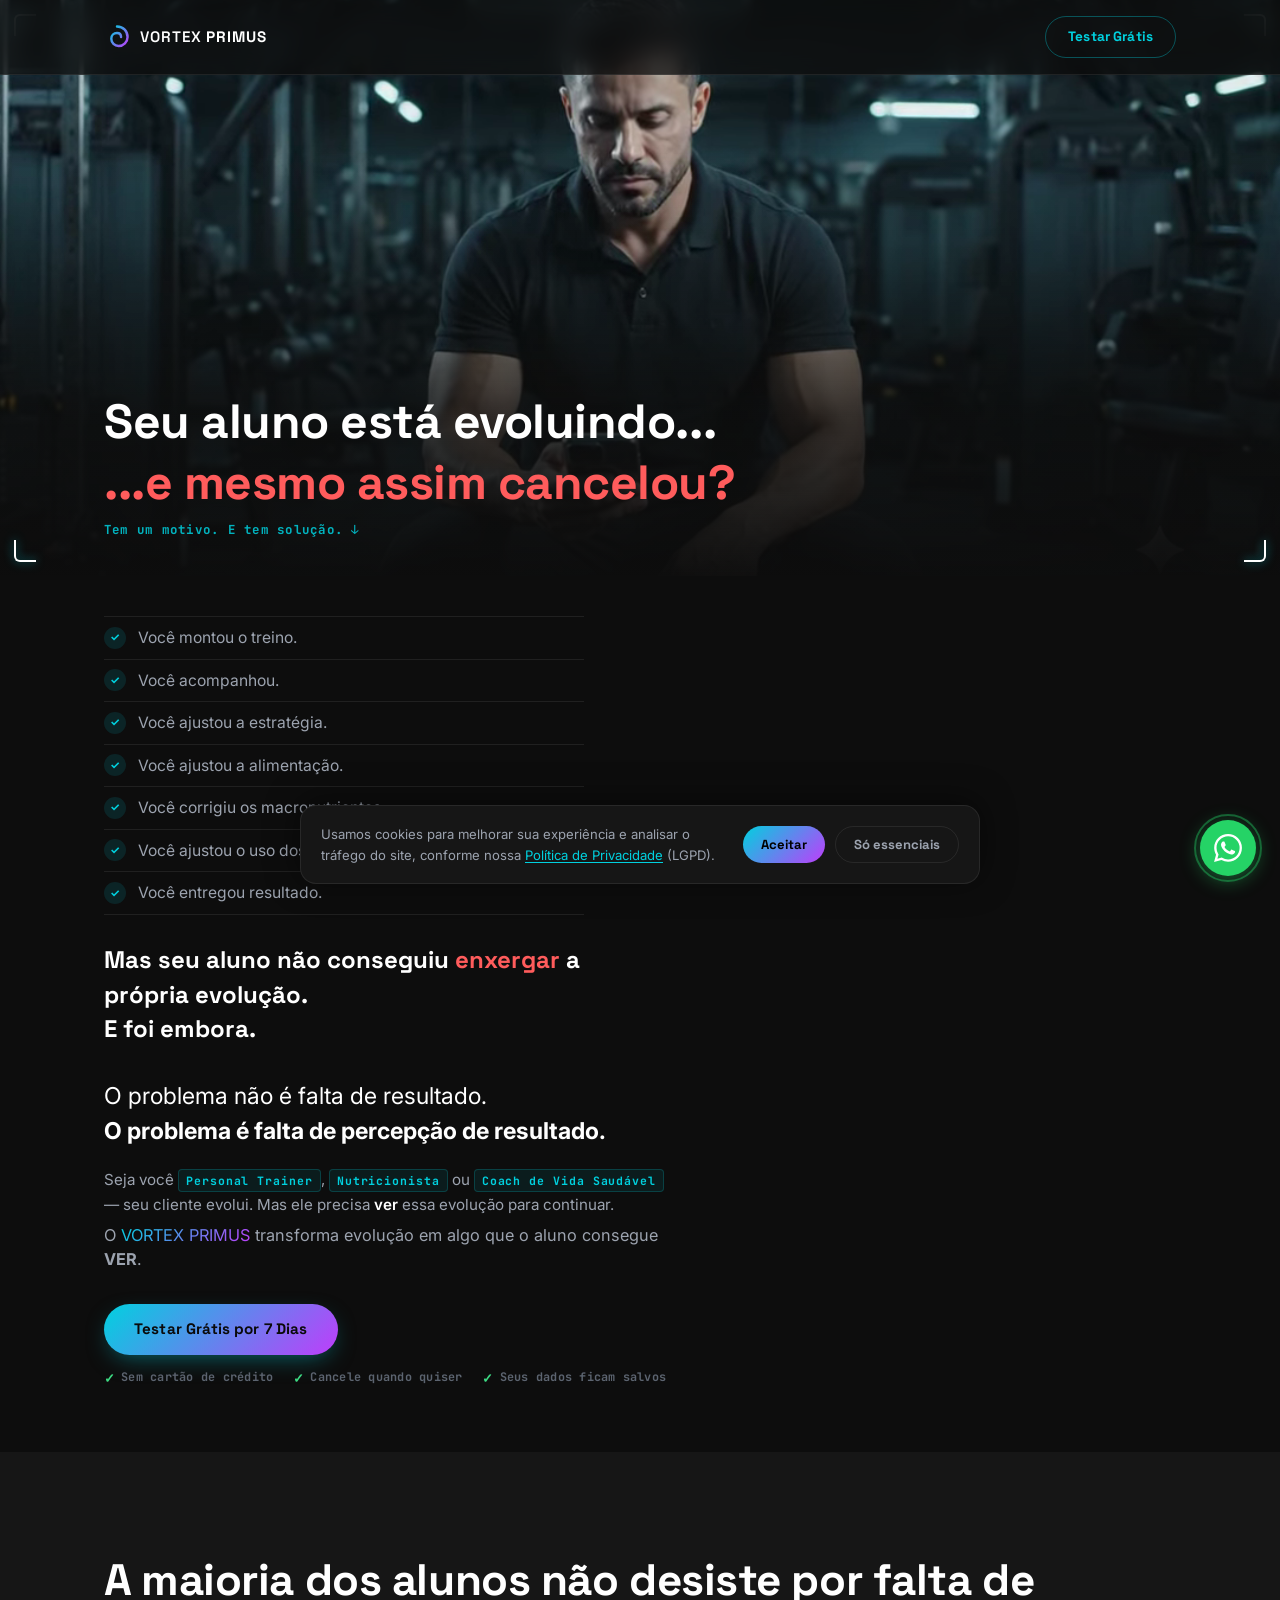
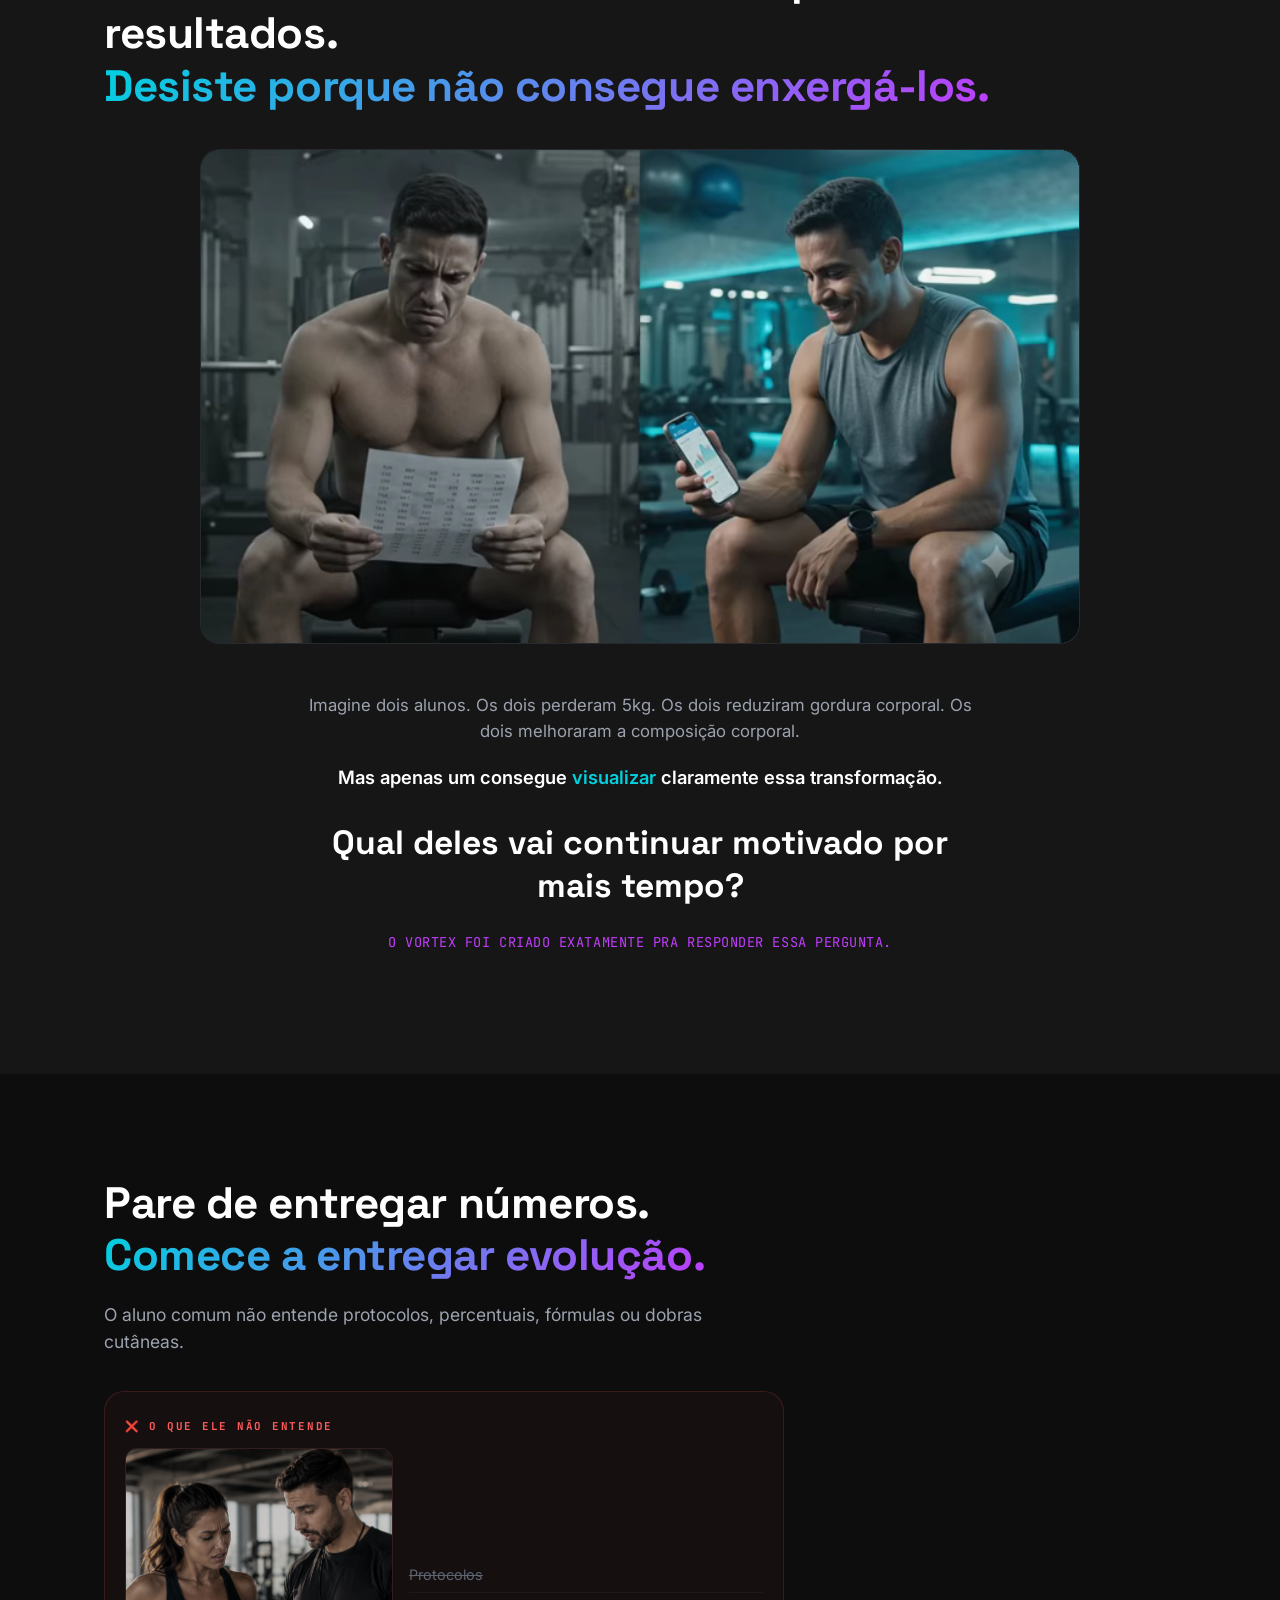
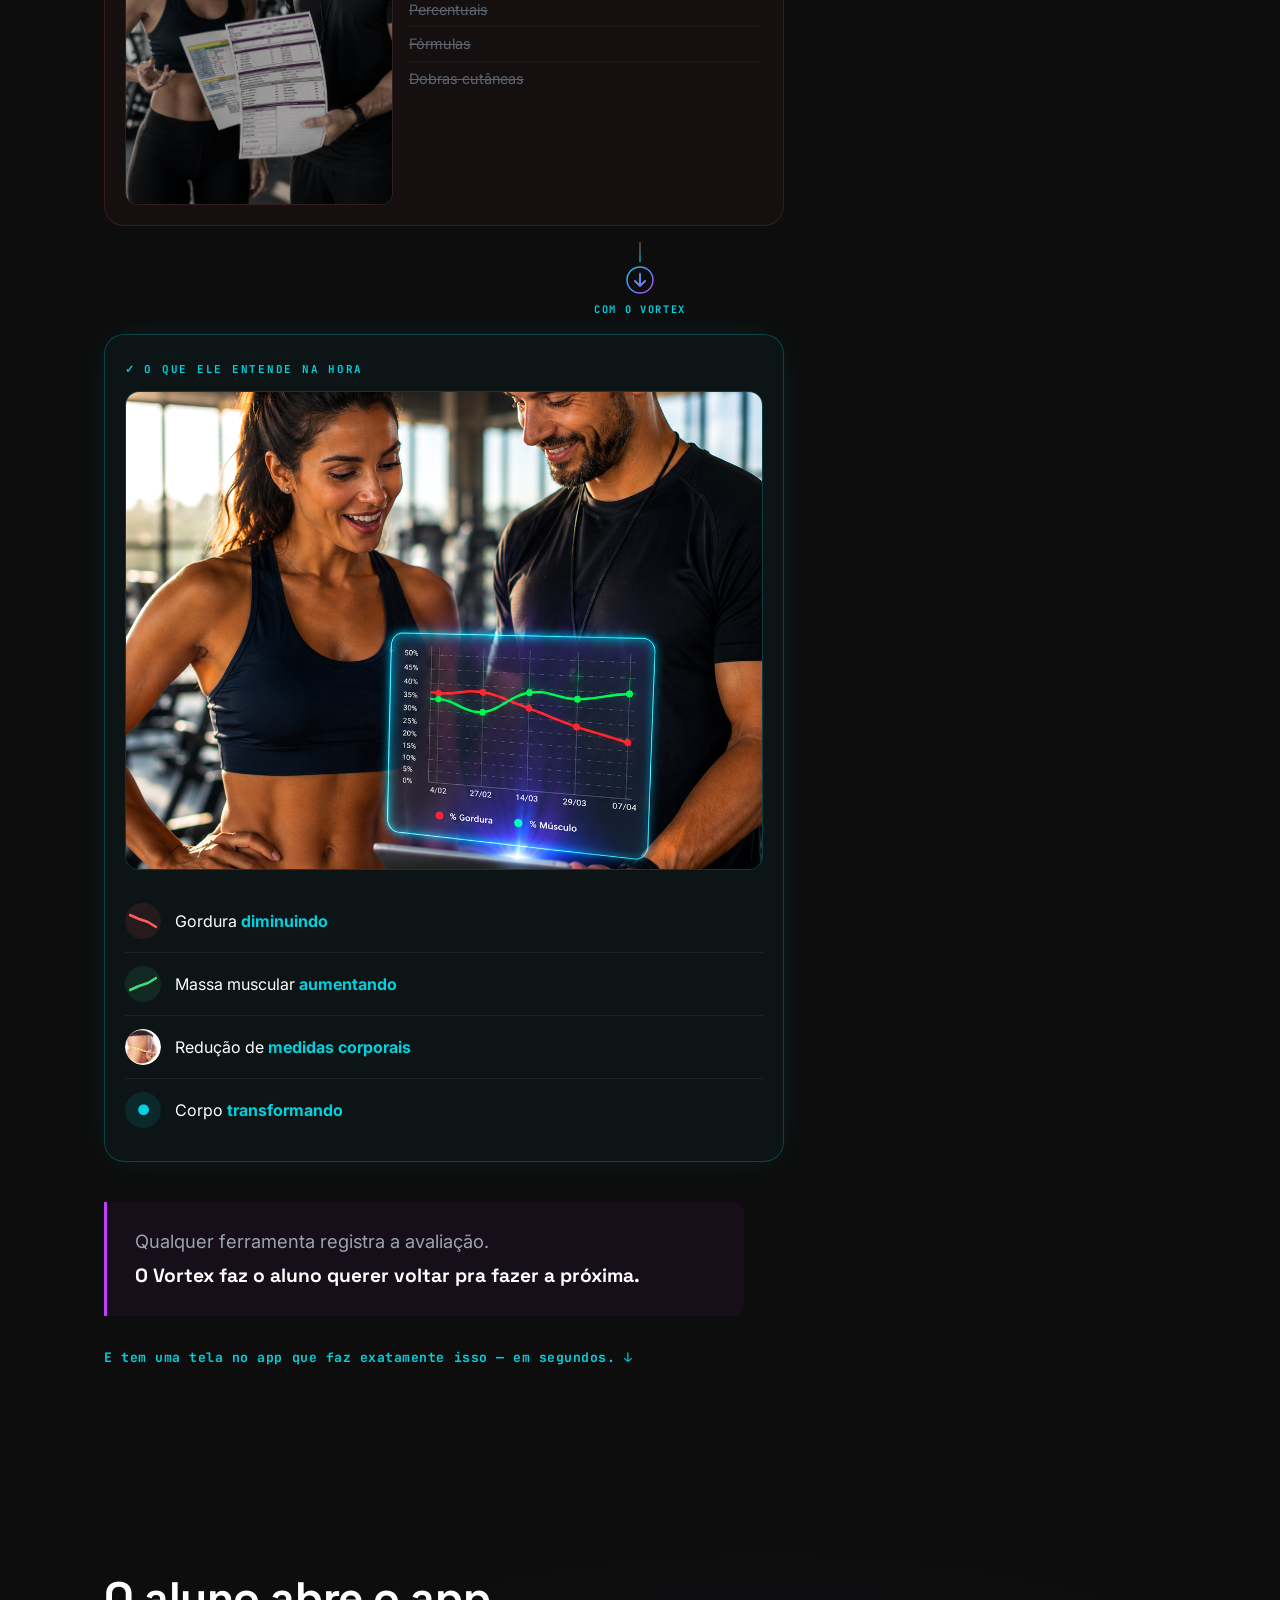
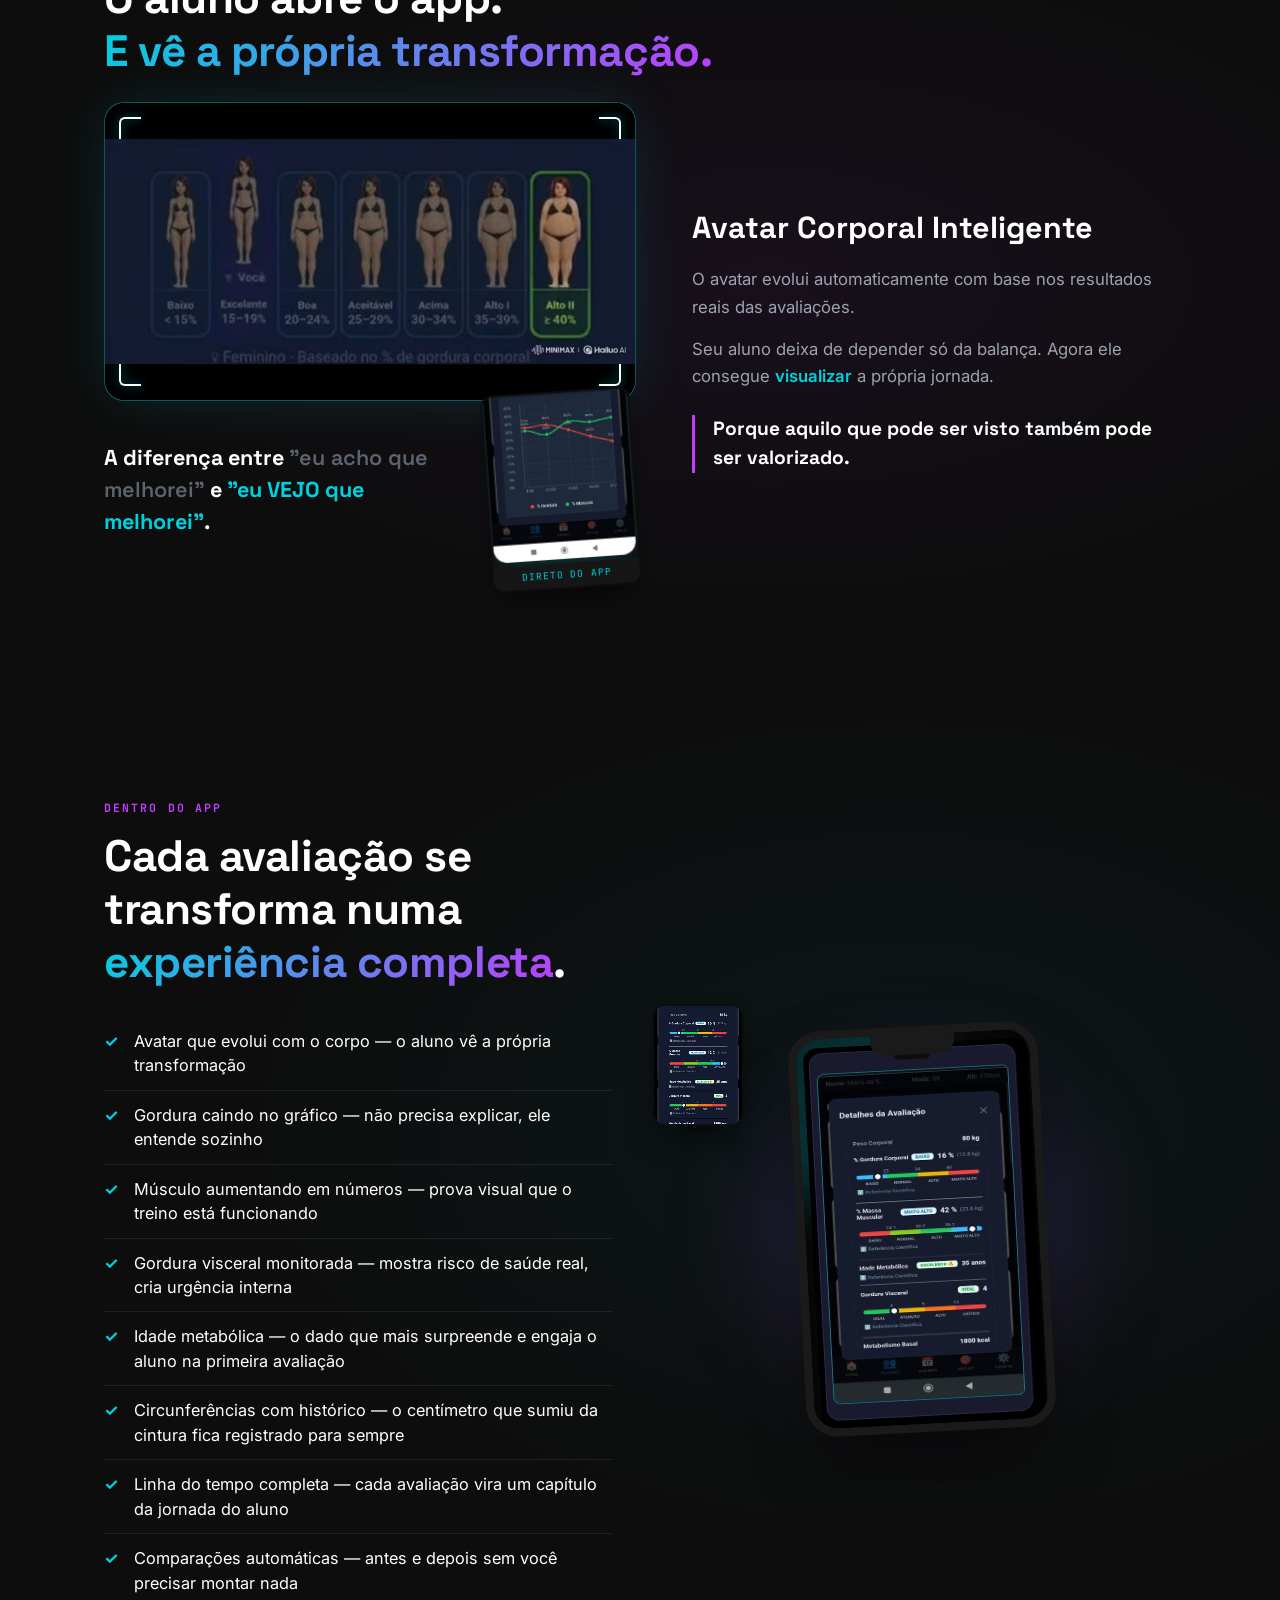
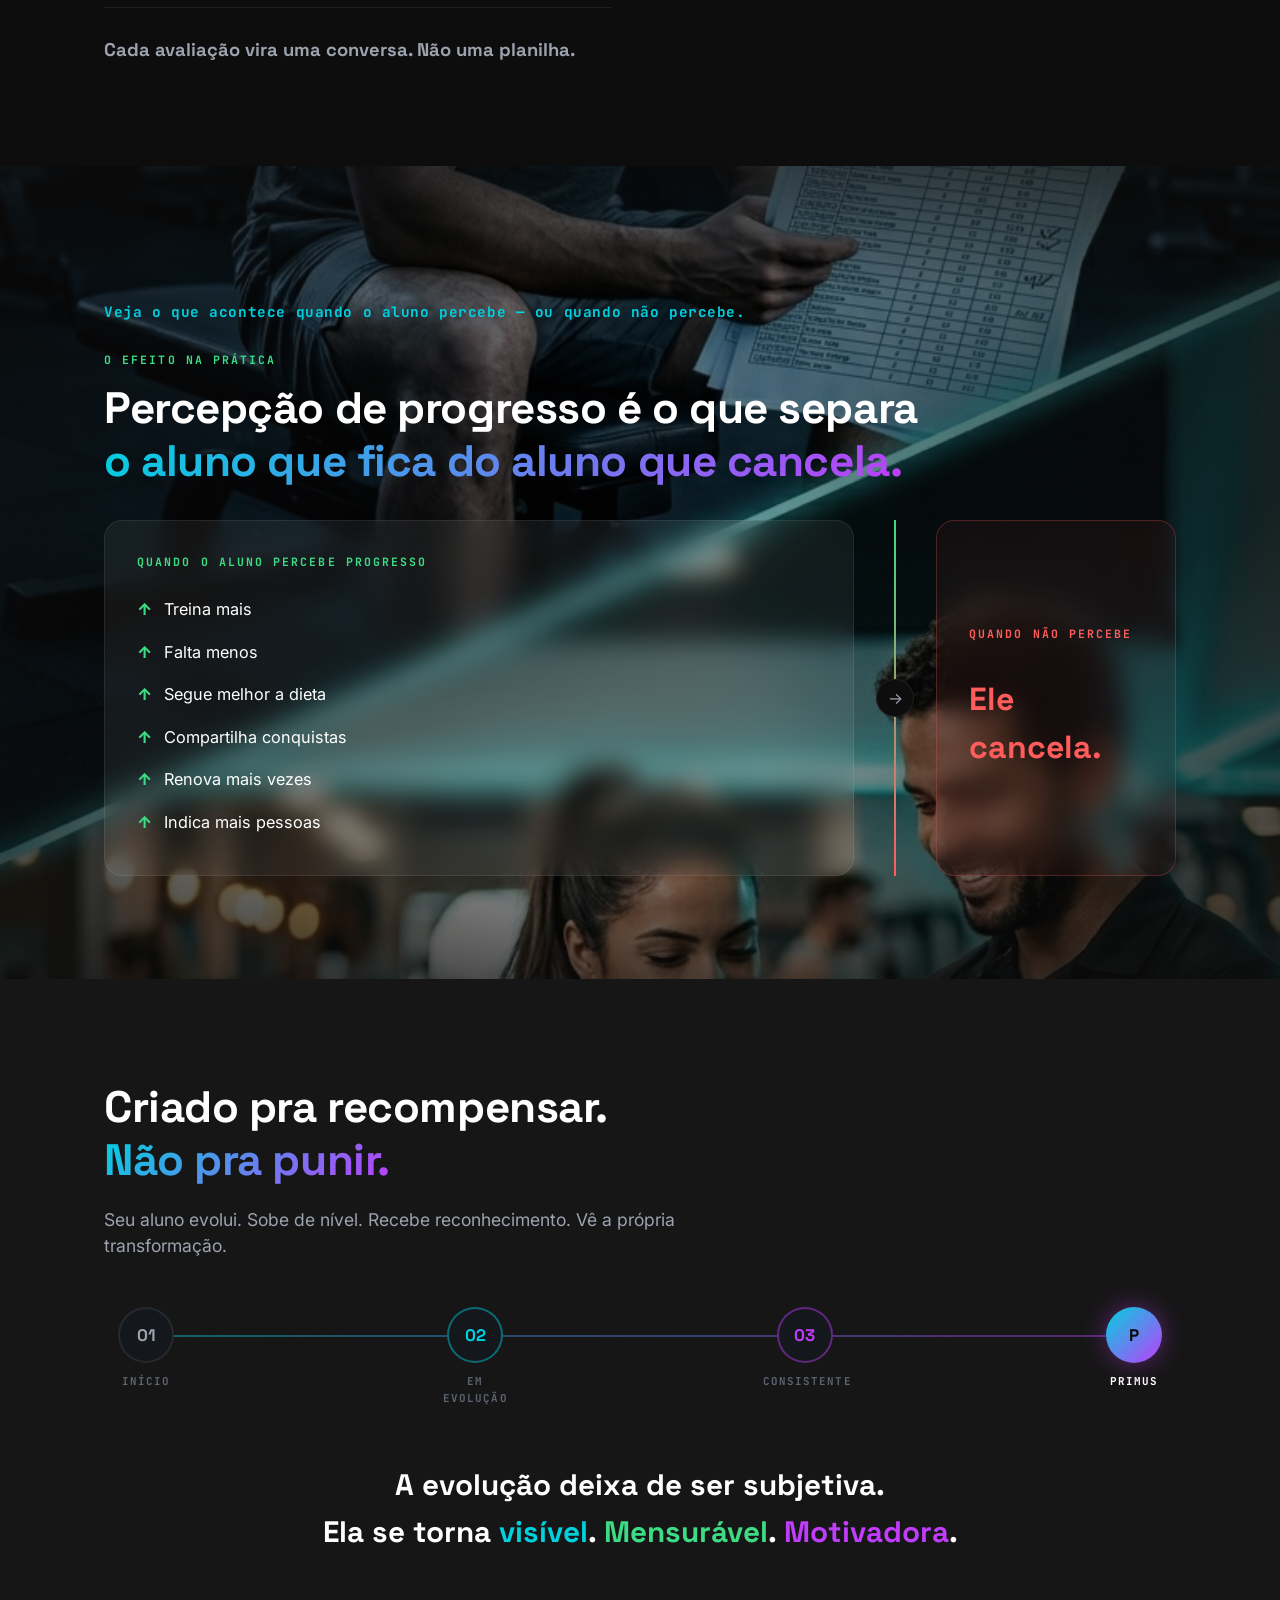
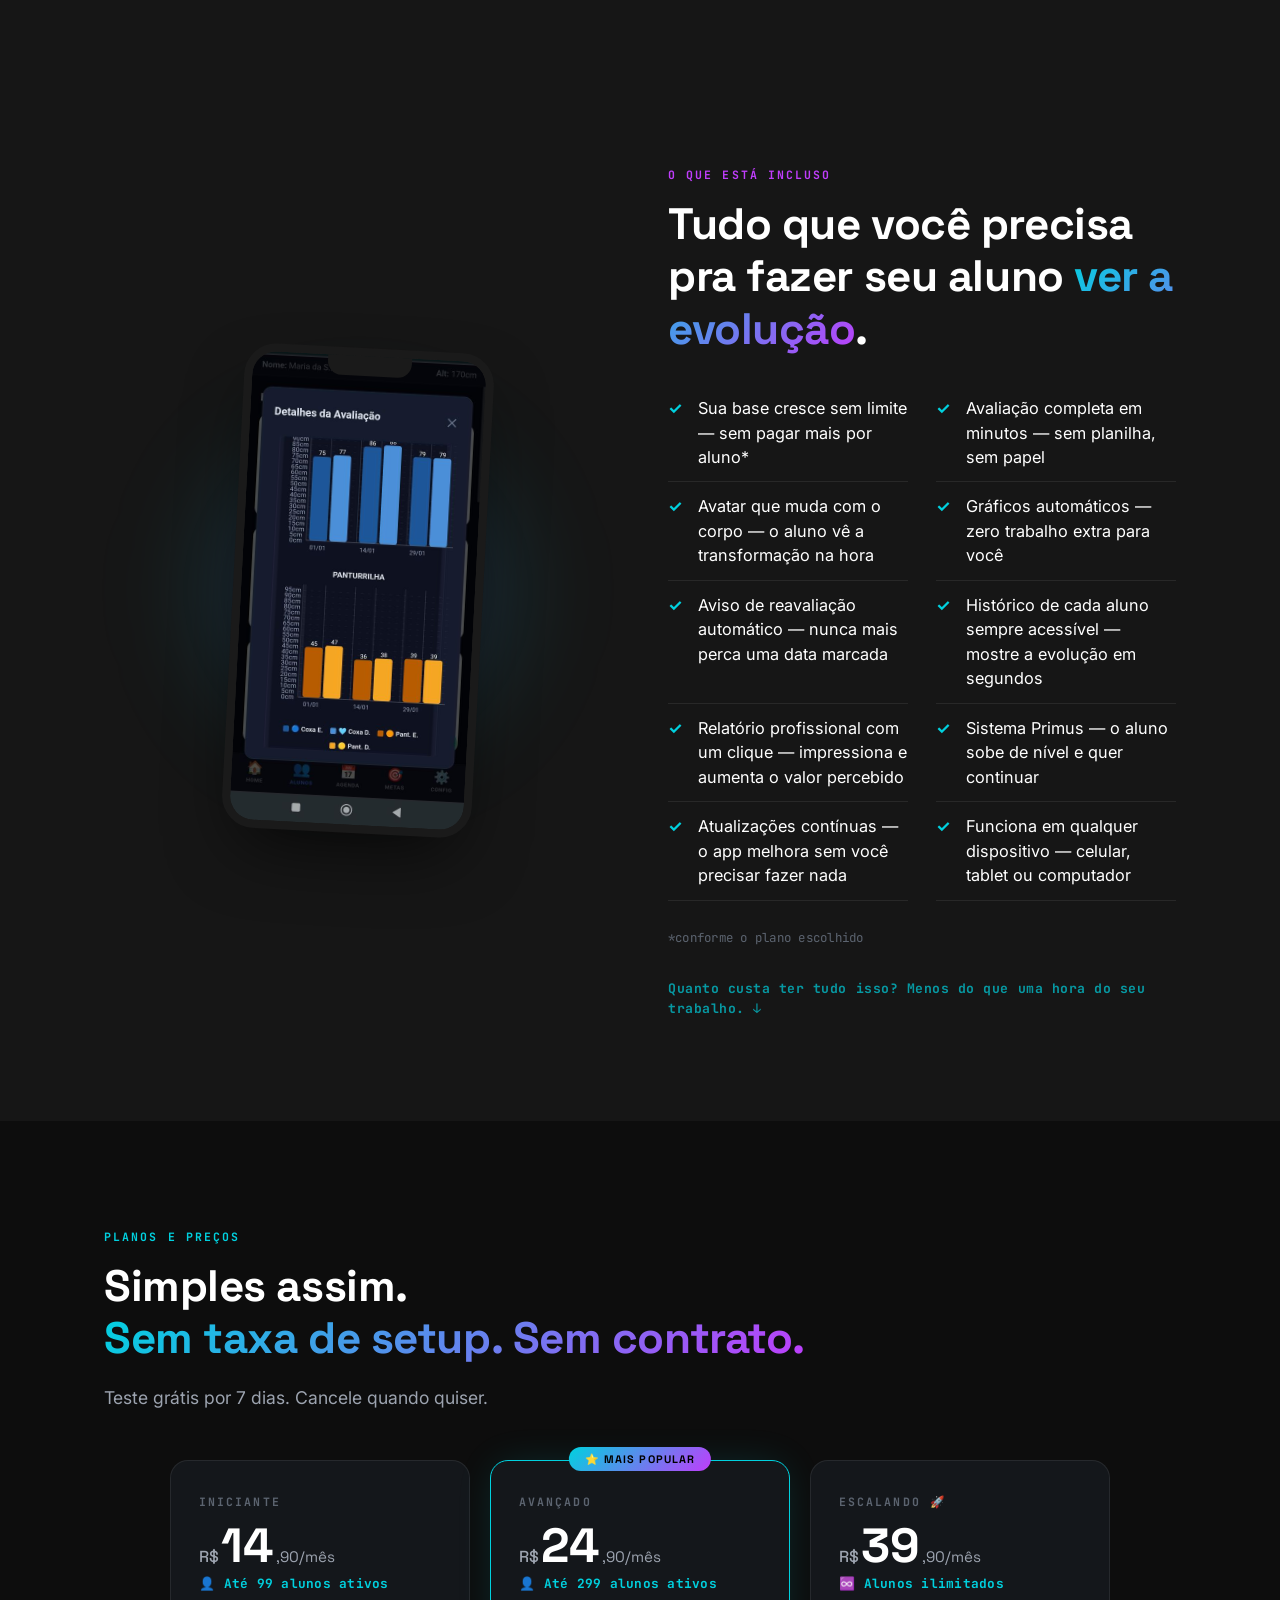
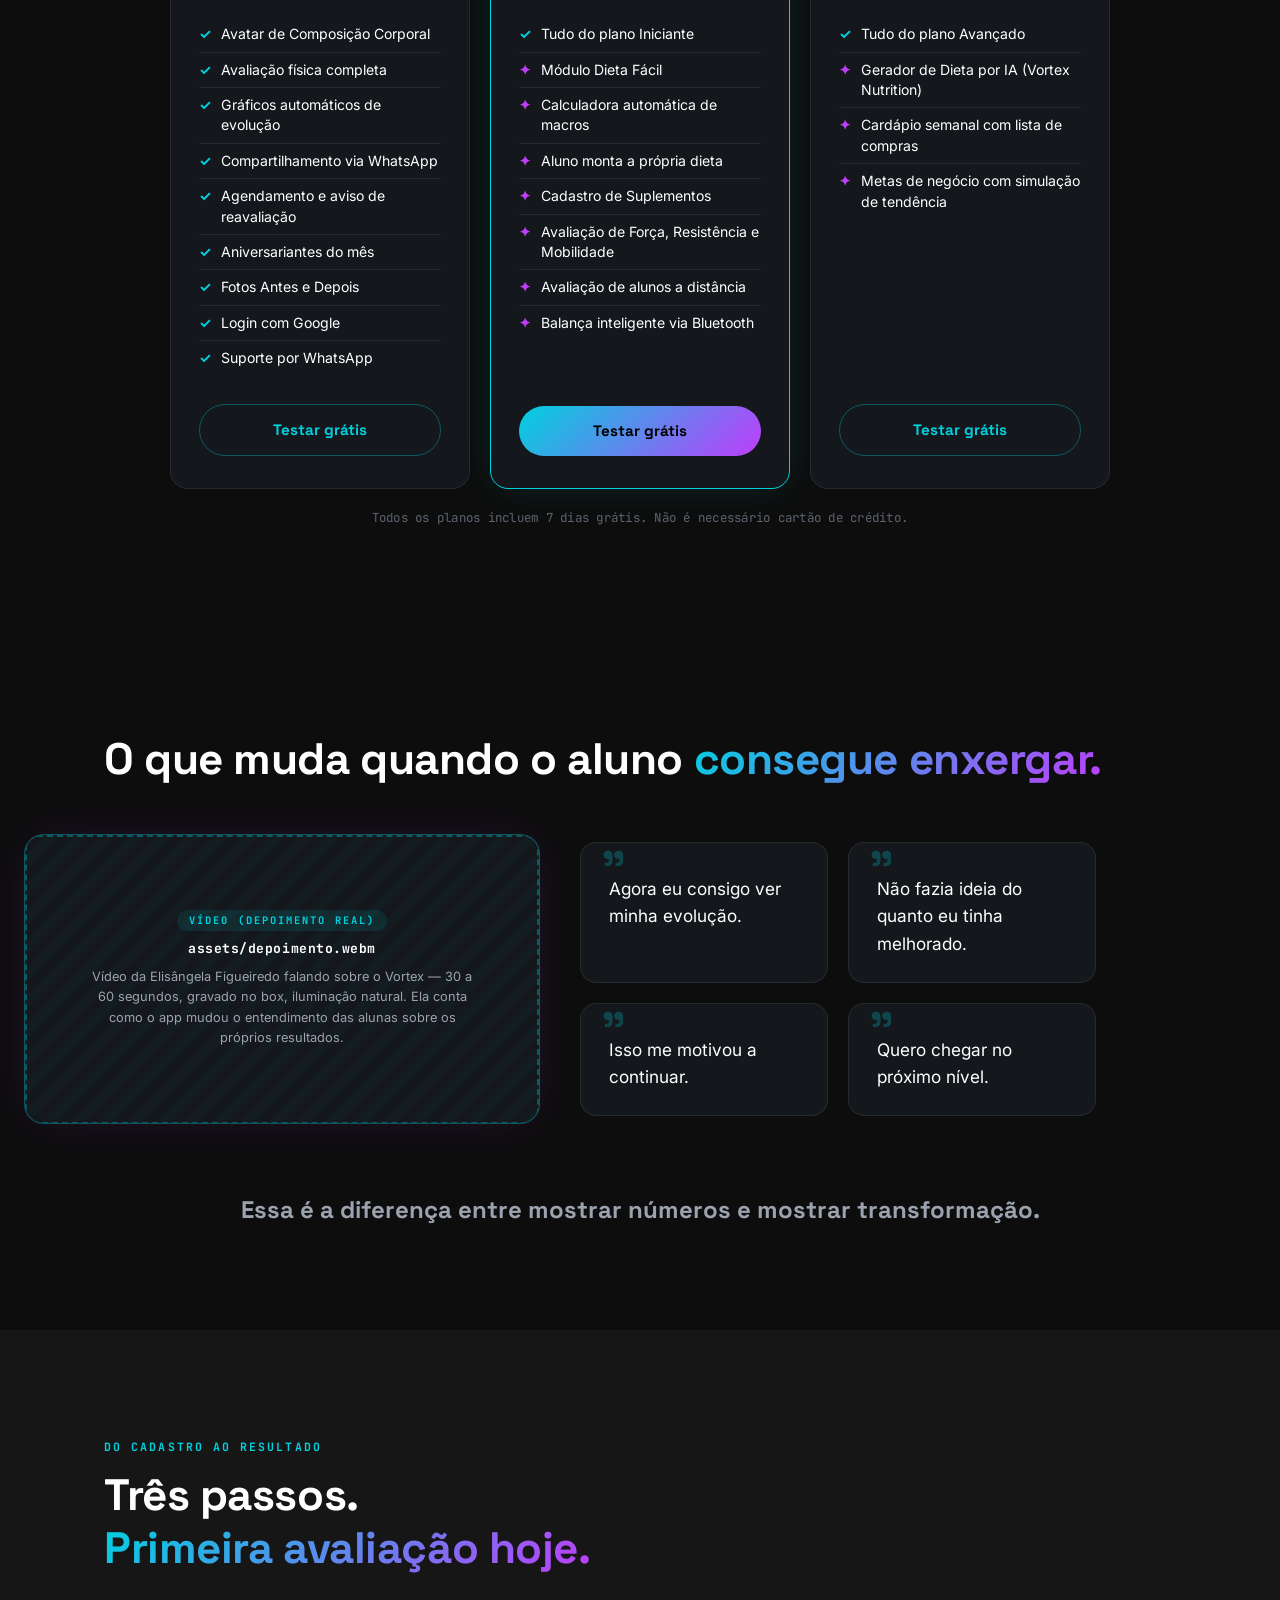
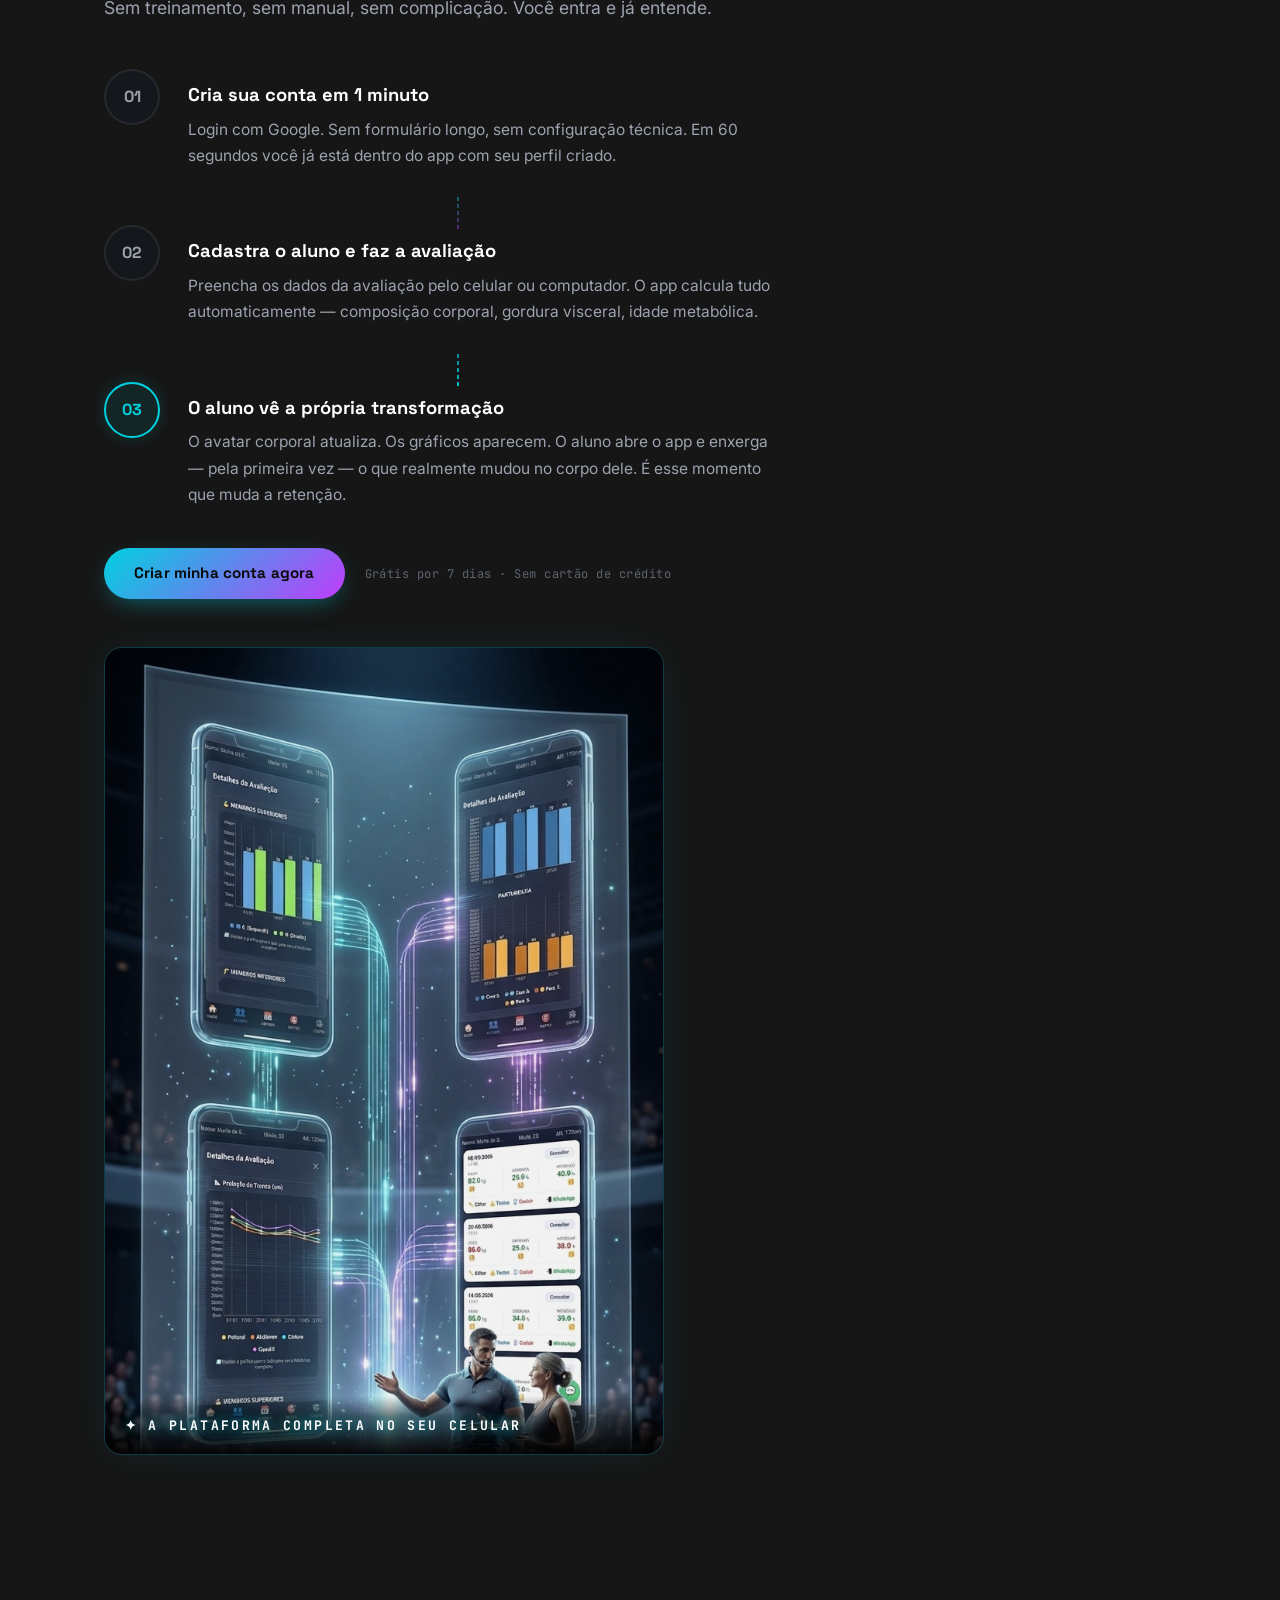
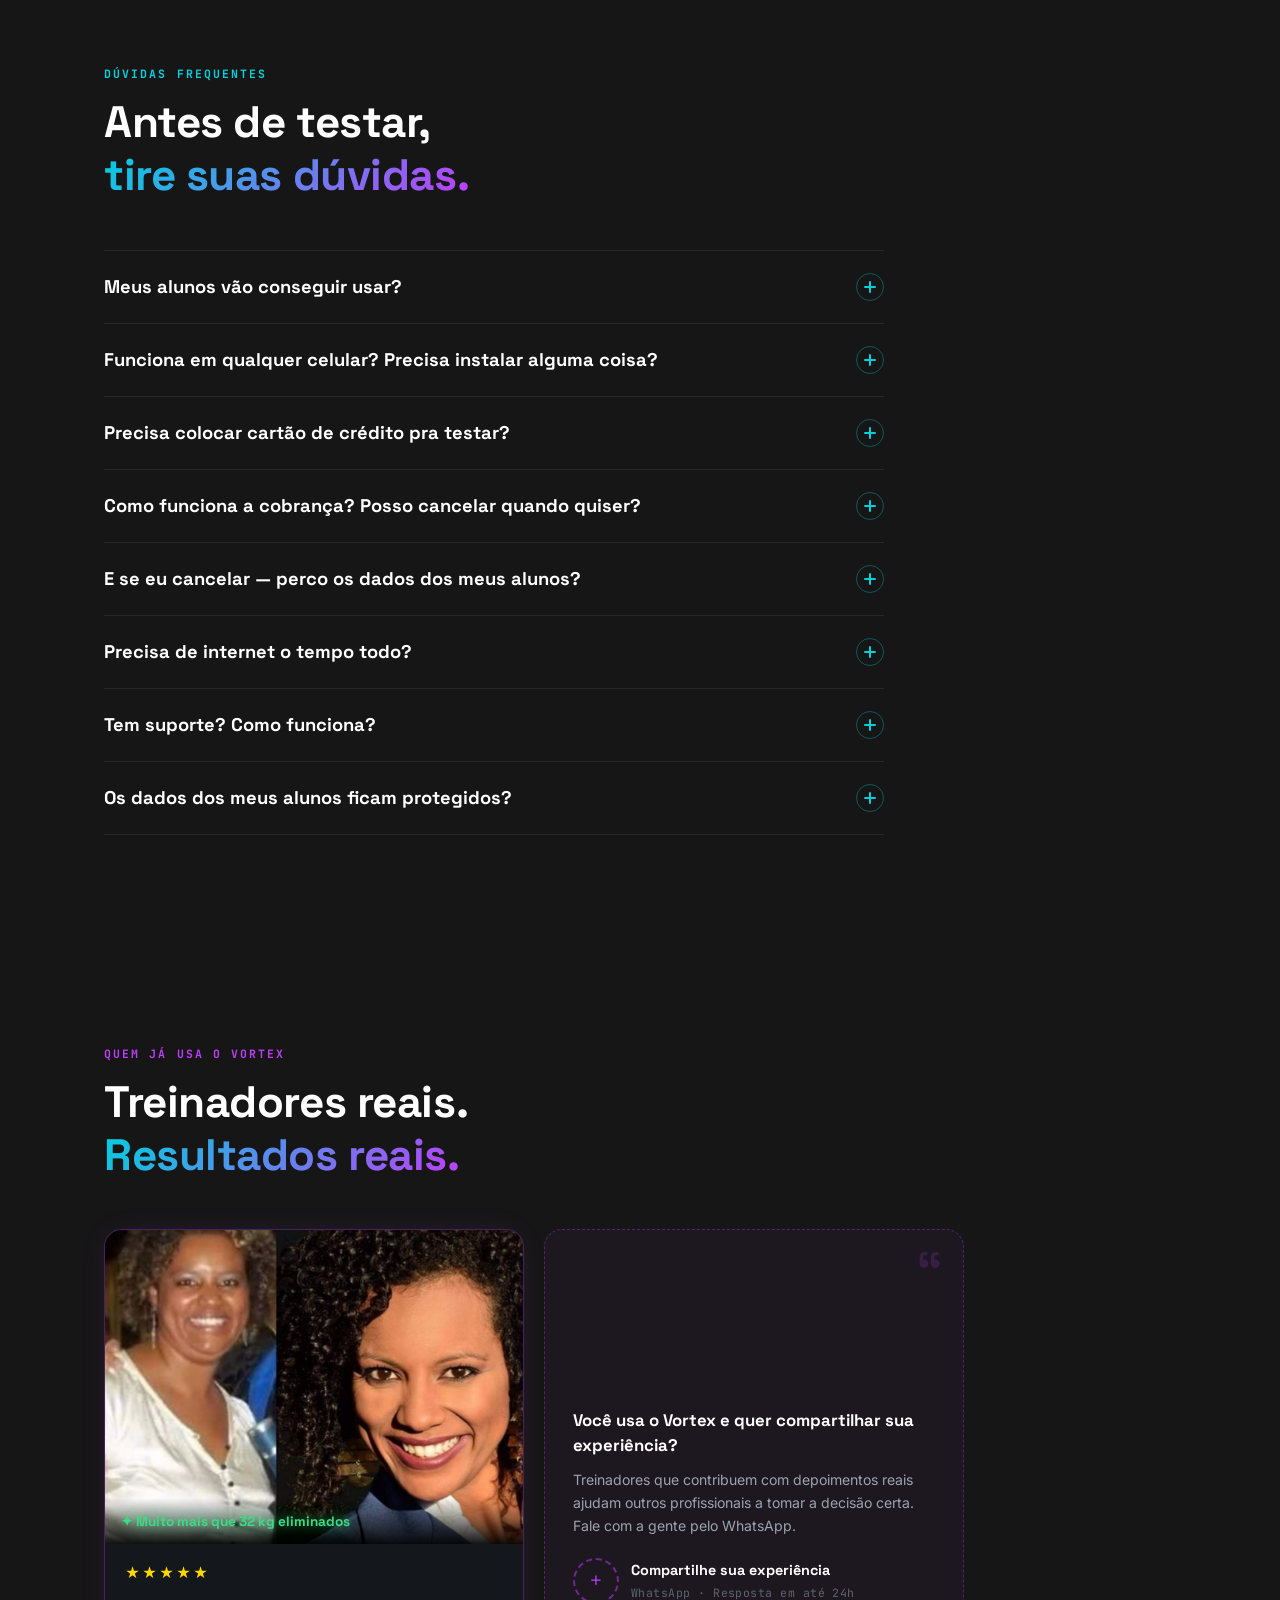
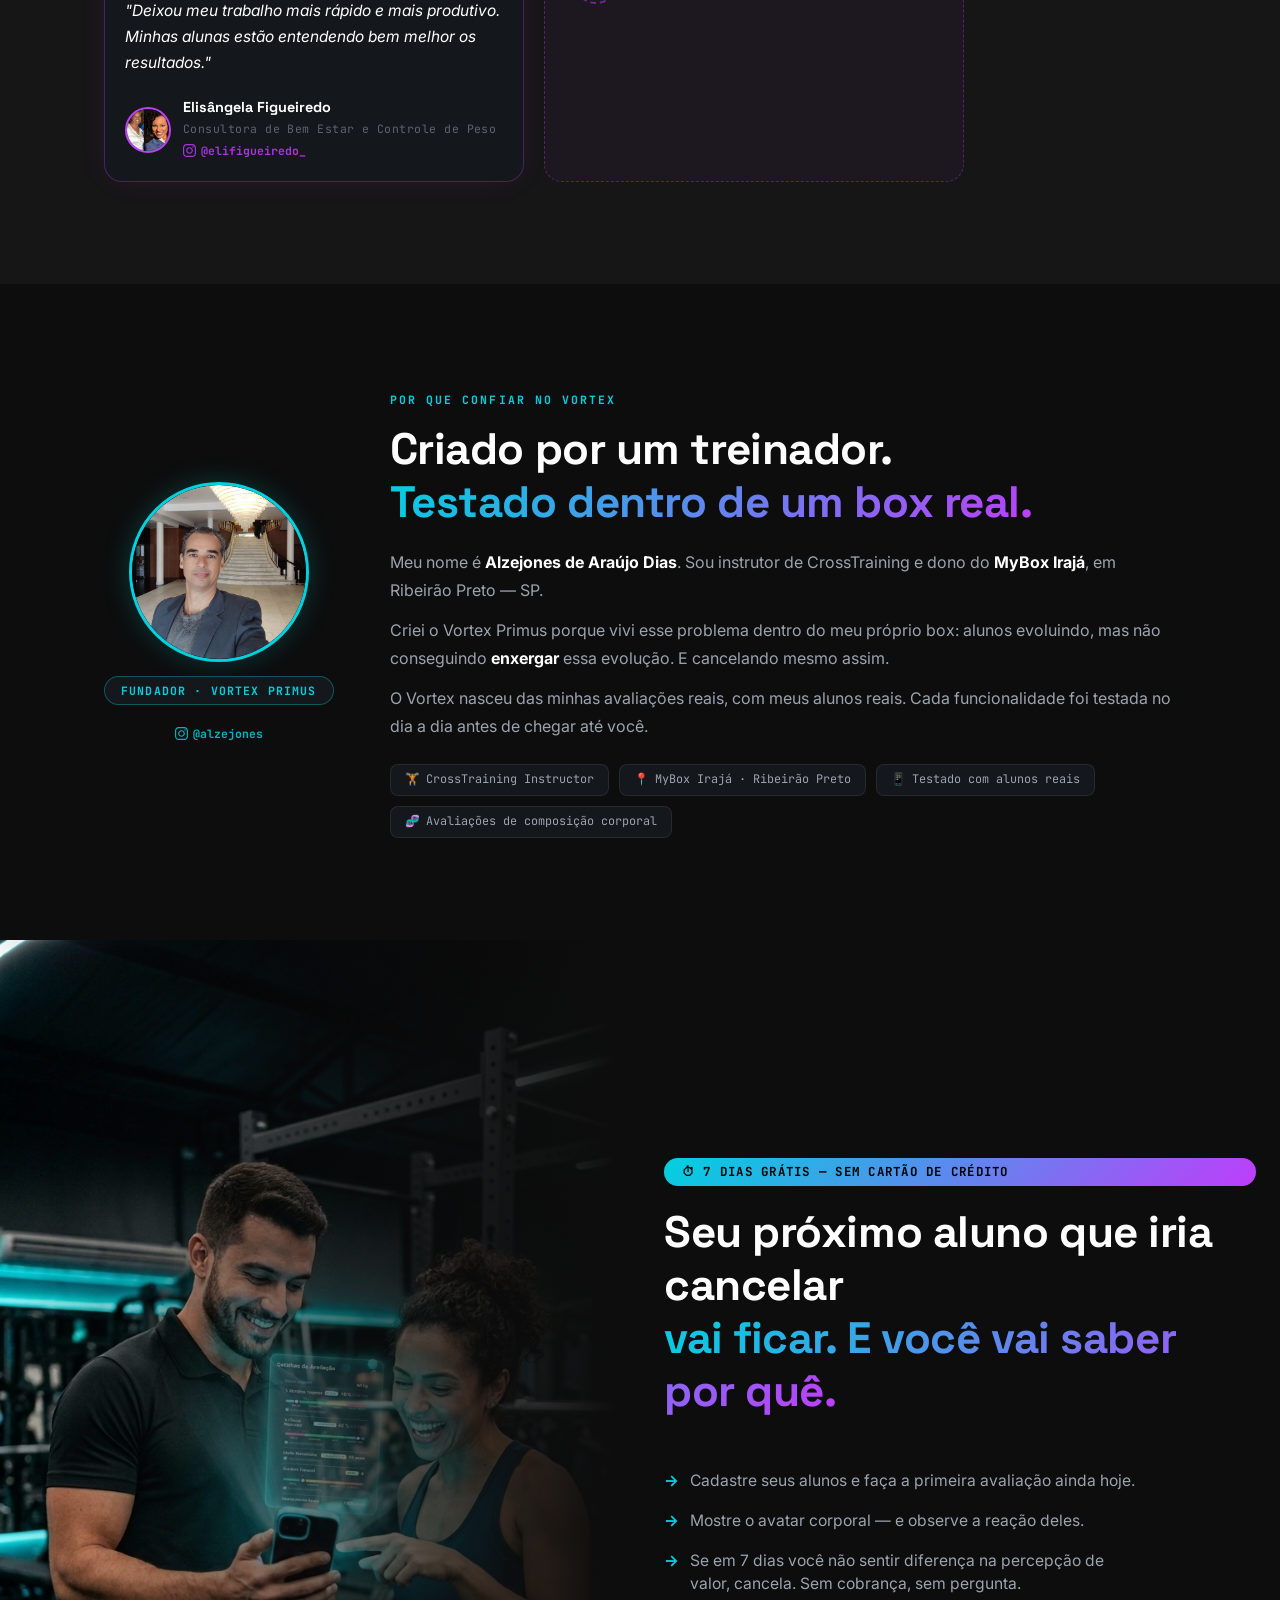
==== commit 262fb4d5: "fix: substitui placeholder agitation pelo vídeo real — zero placeholders na página" ====
--- a/index.html
+++ b/index.html
@@ -125,13 +125,10 @@
 
       <div class="container">
         <div class="video-frame scan-frame scan-frame-plain">
-          <div class="media-placeholder">
-            <div class="mp-inner">
-              <span class="mp-type">VÍDEO</span>
-              <span class="mp-label">assets/agitation.webm</span>
-              <span class="mp-desc">Split-screen: esquerda — aluno confuso olhando papel com números (cores dessaturadas). Direita — aluno sorrindo ao ver gráficos coloridos no celular (cores vibrantes com cyan).</span>
-            </div>
-          </div>
+          <video autoplay muted loop playsinline poster="assets/agitation.jpg">
+            <source src="assets/agitation.webm" type="video/webm">
+            <source src="assets/agitation.mp4" type="video/mp4">
+          </video>
         </div>
       </div>
 
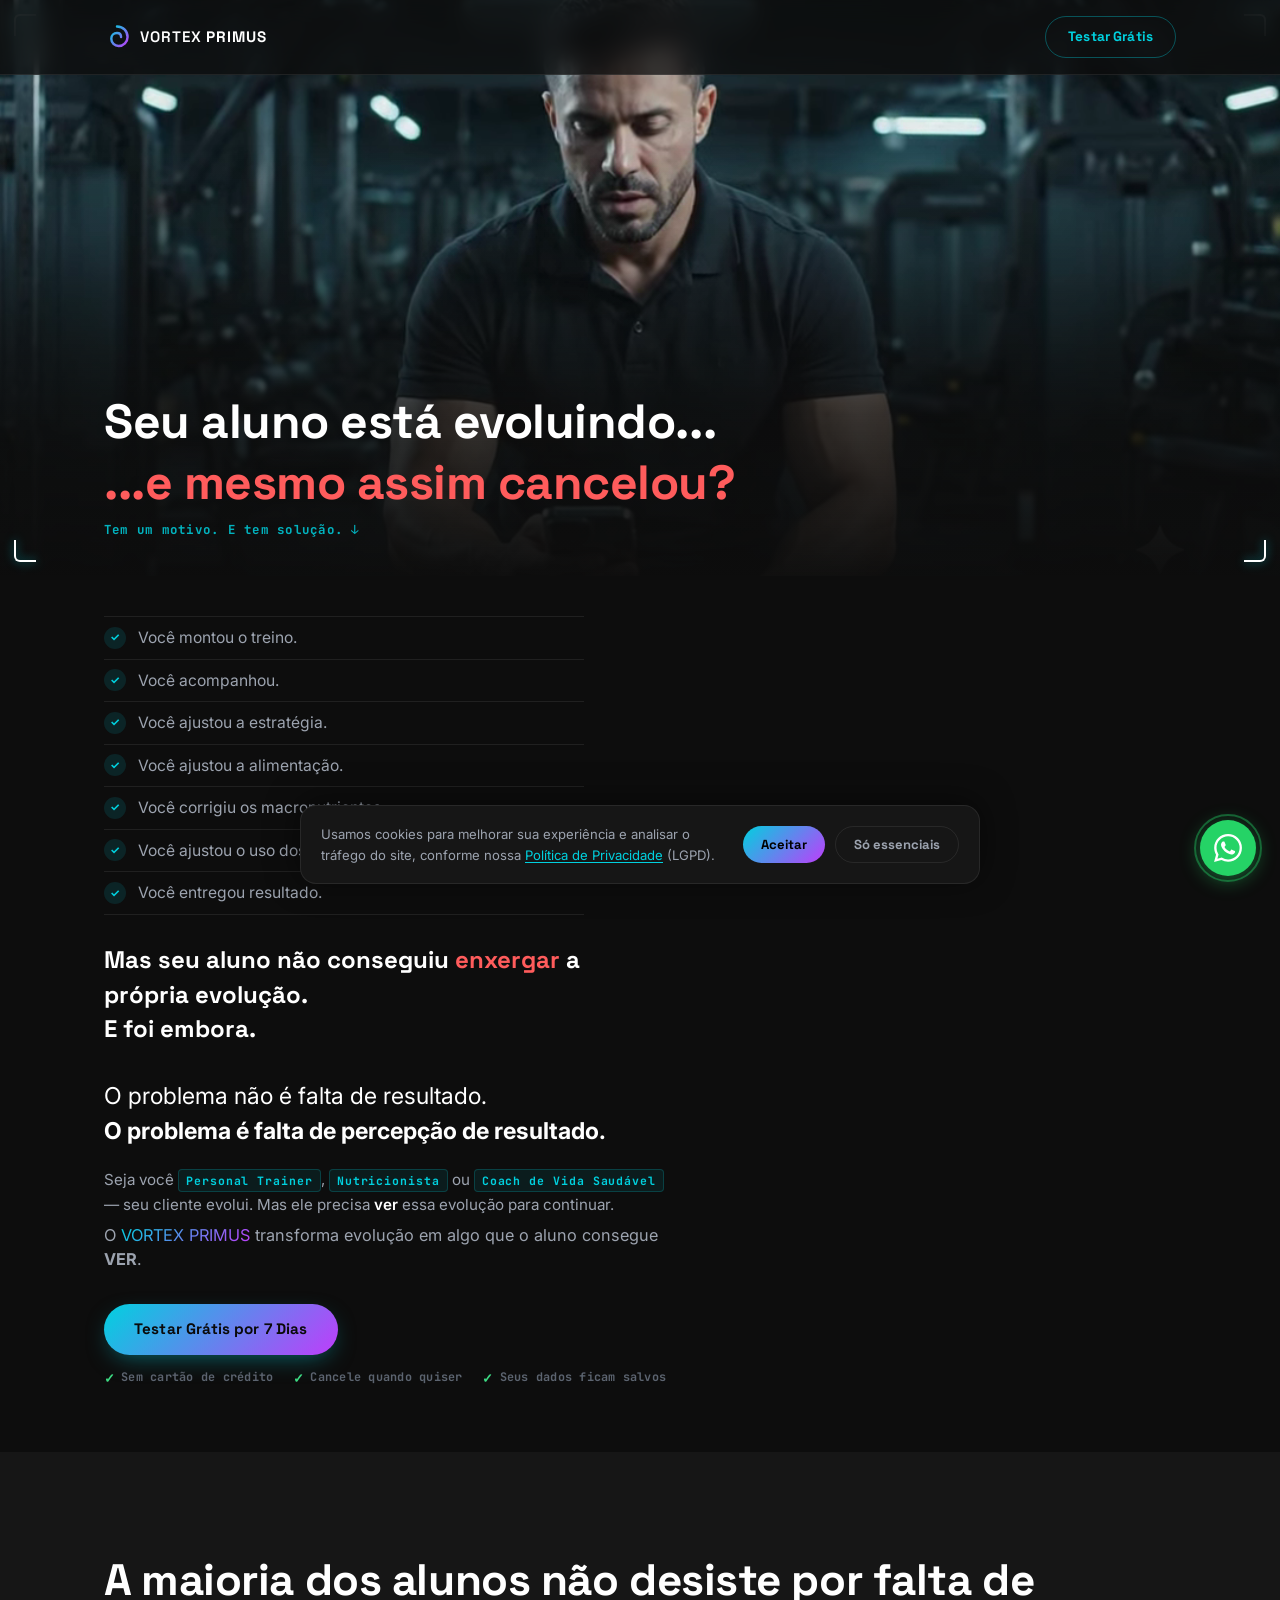
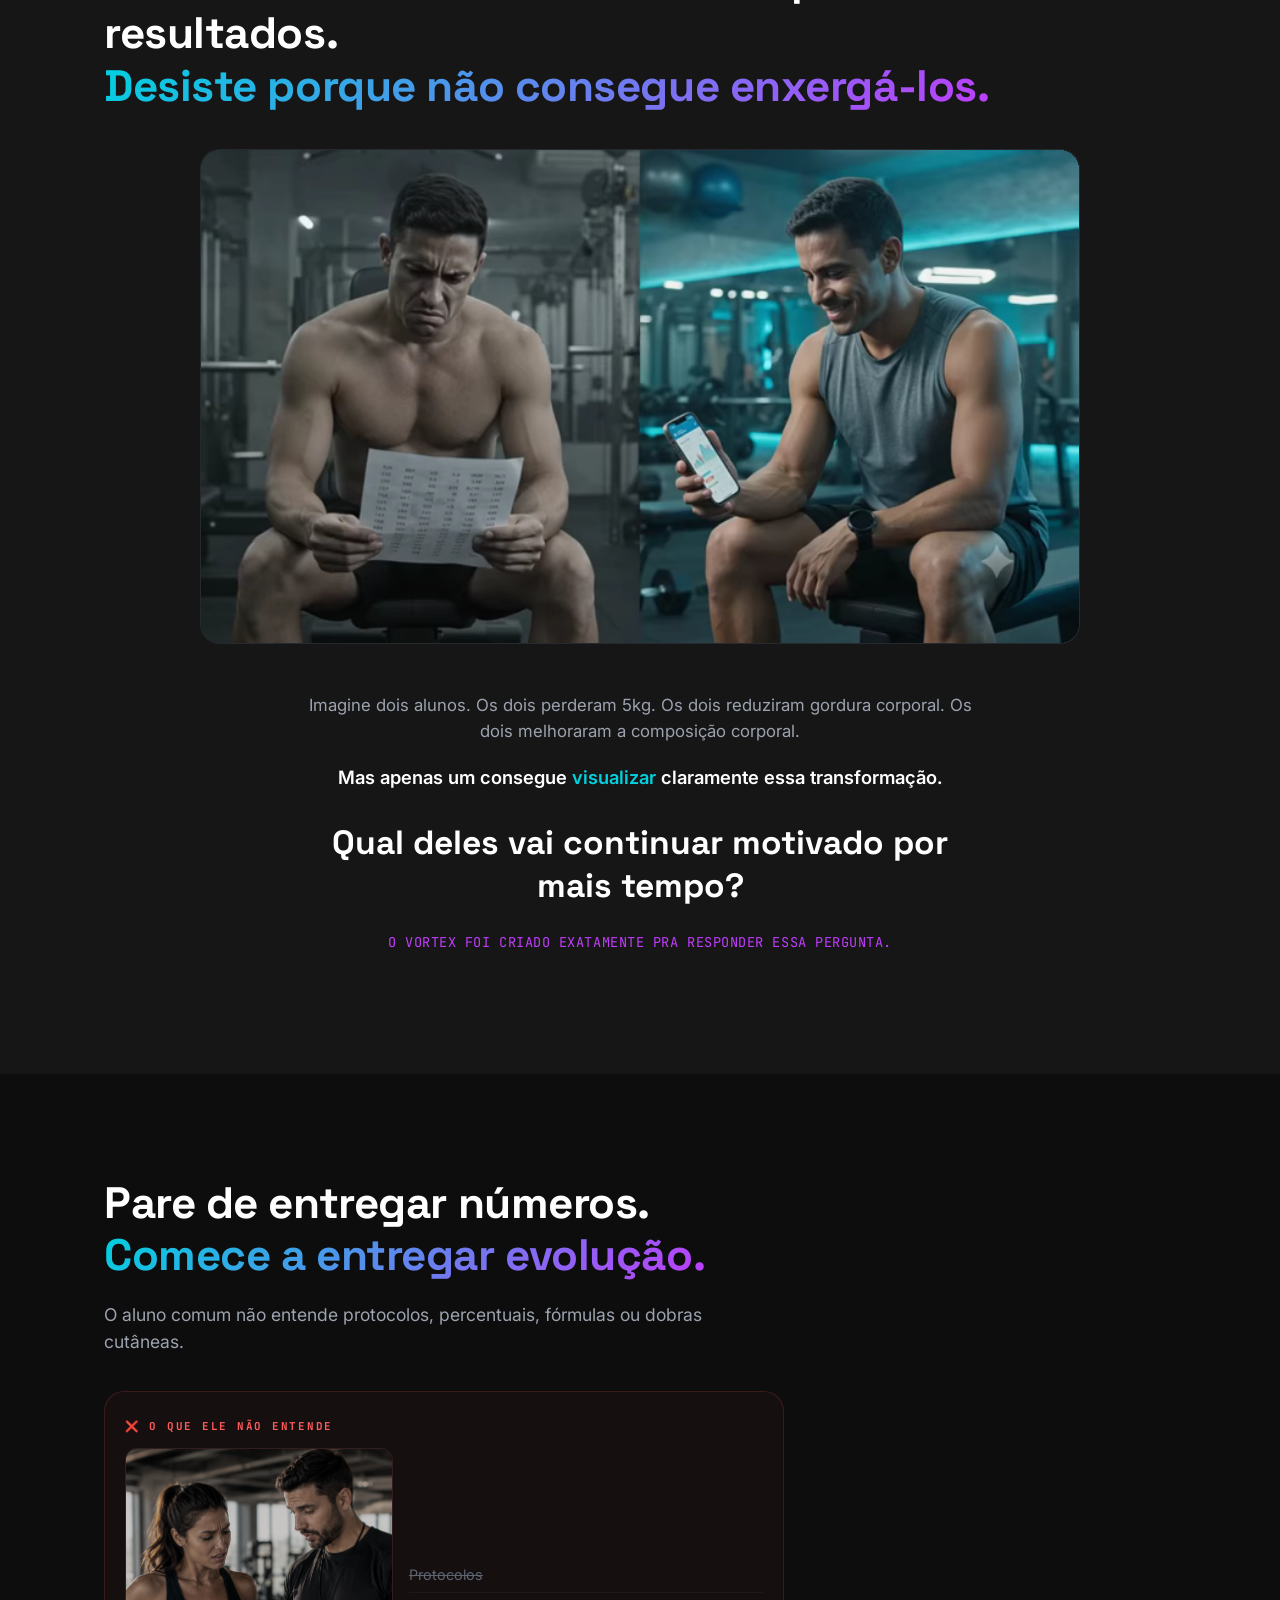
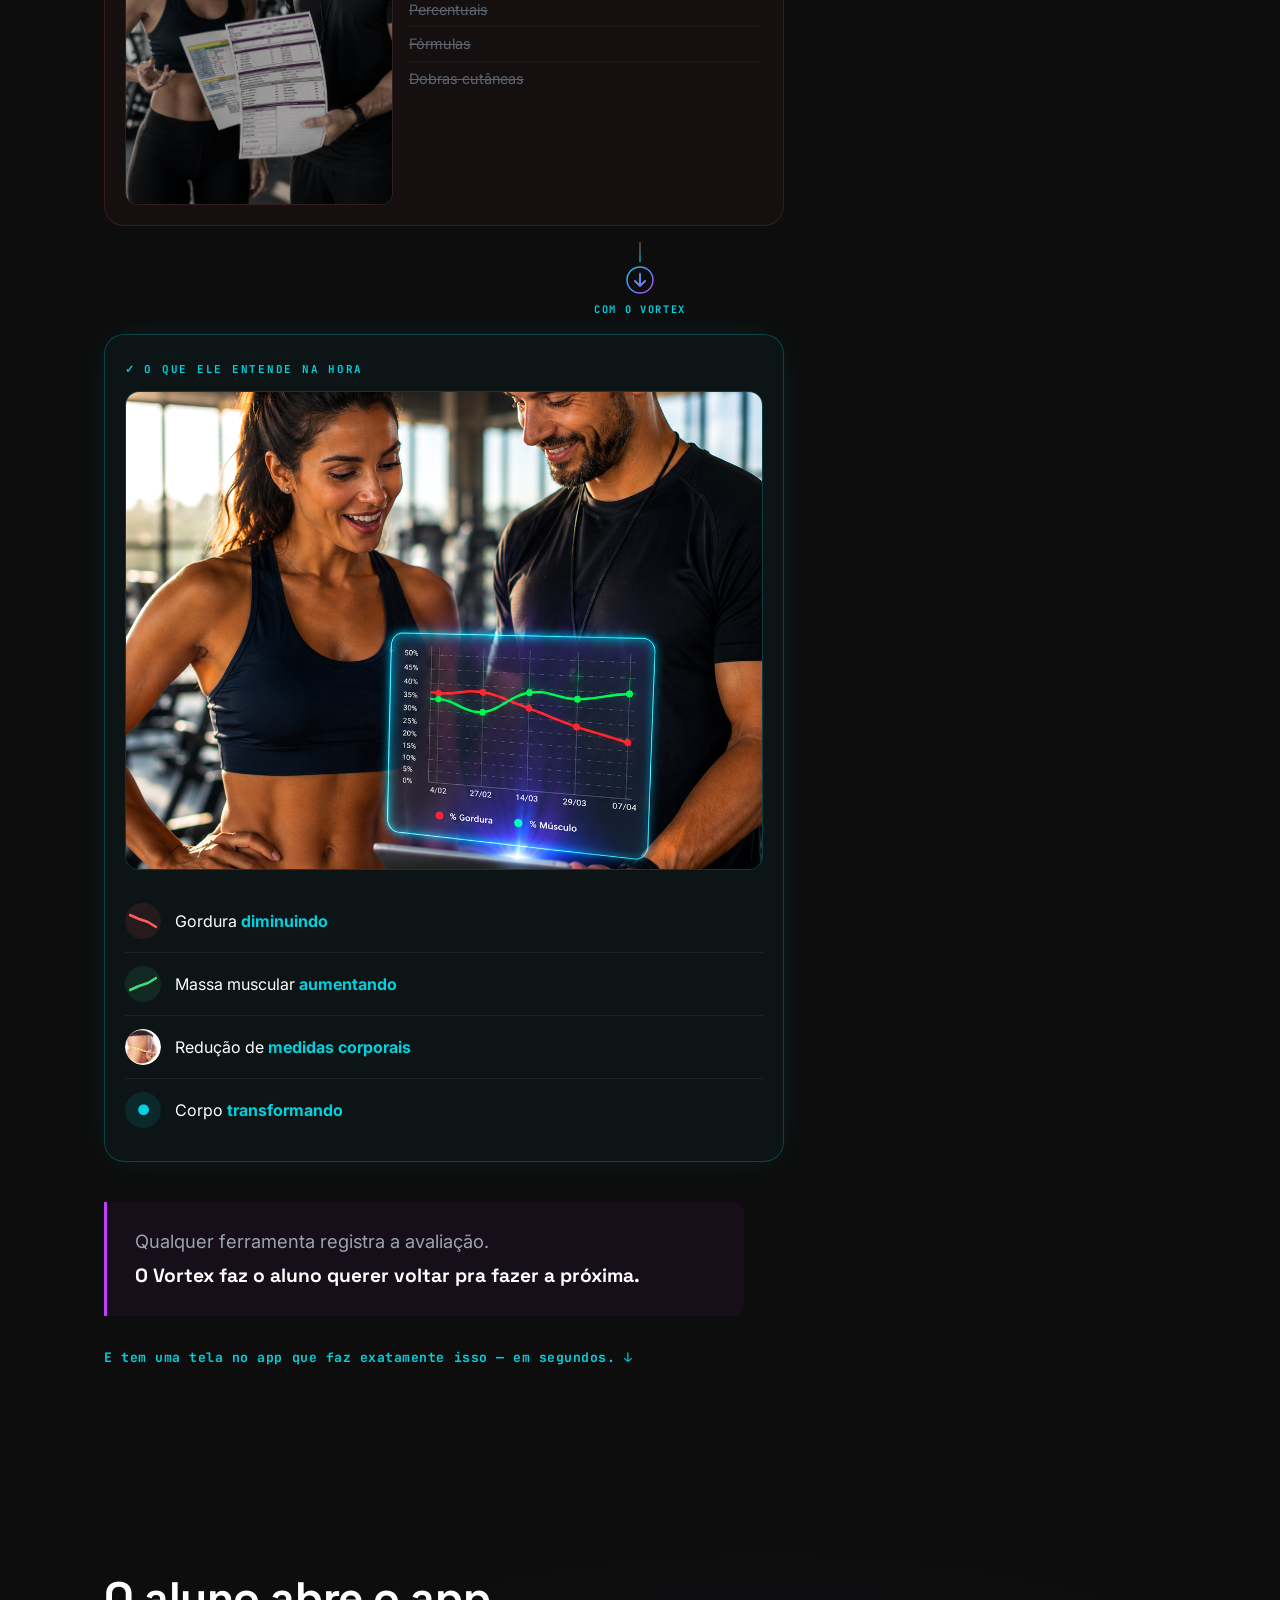
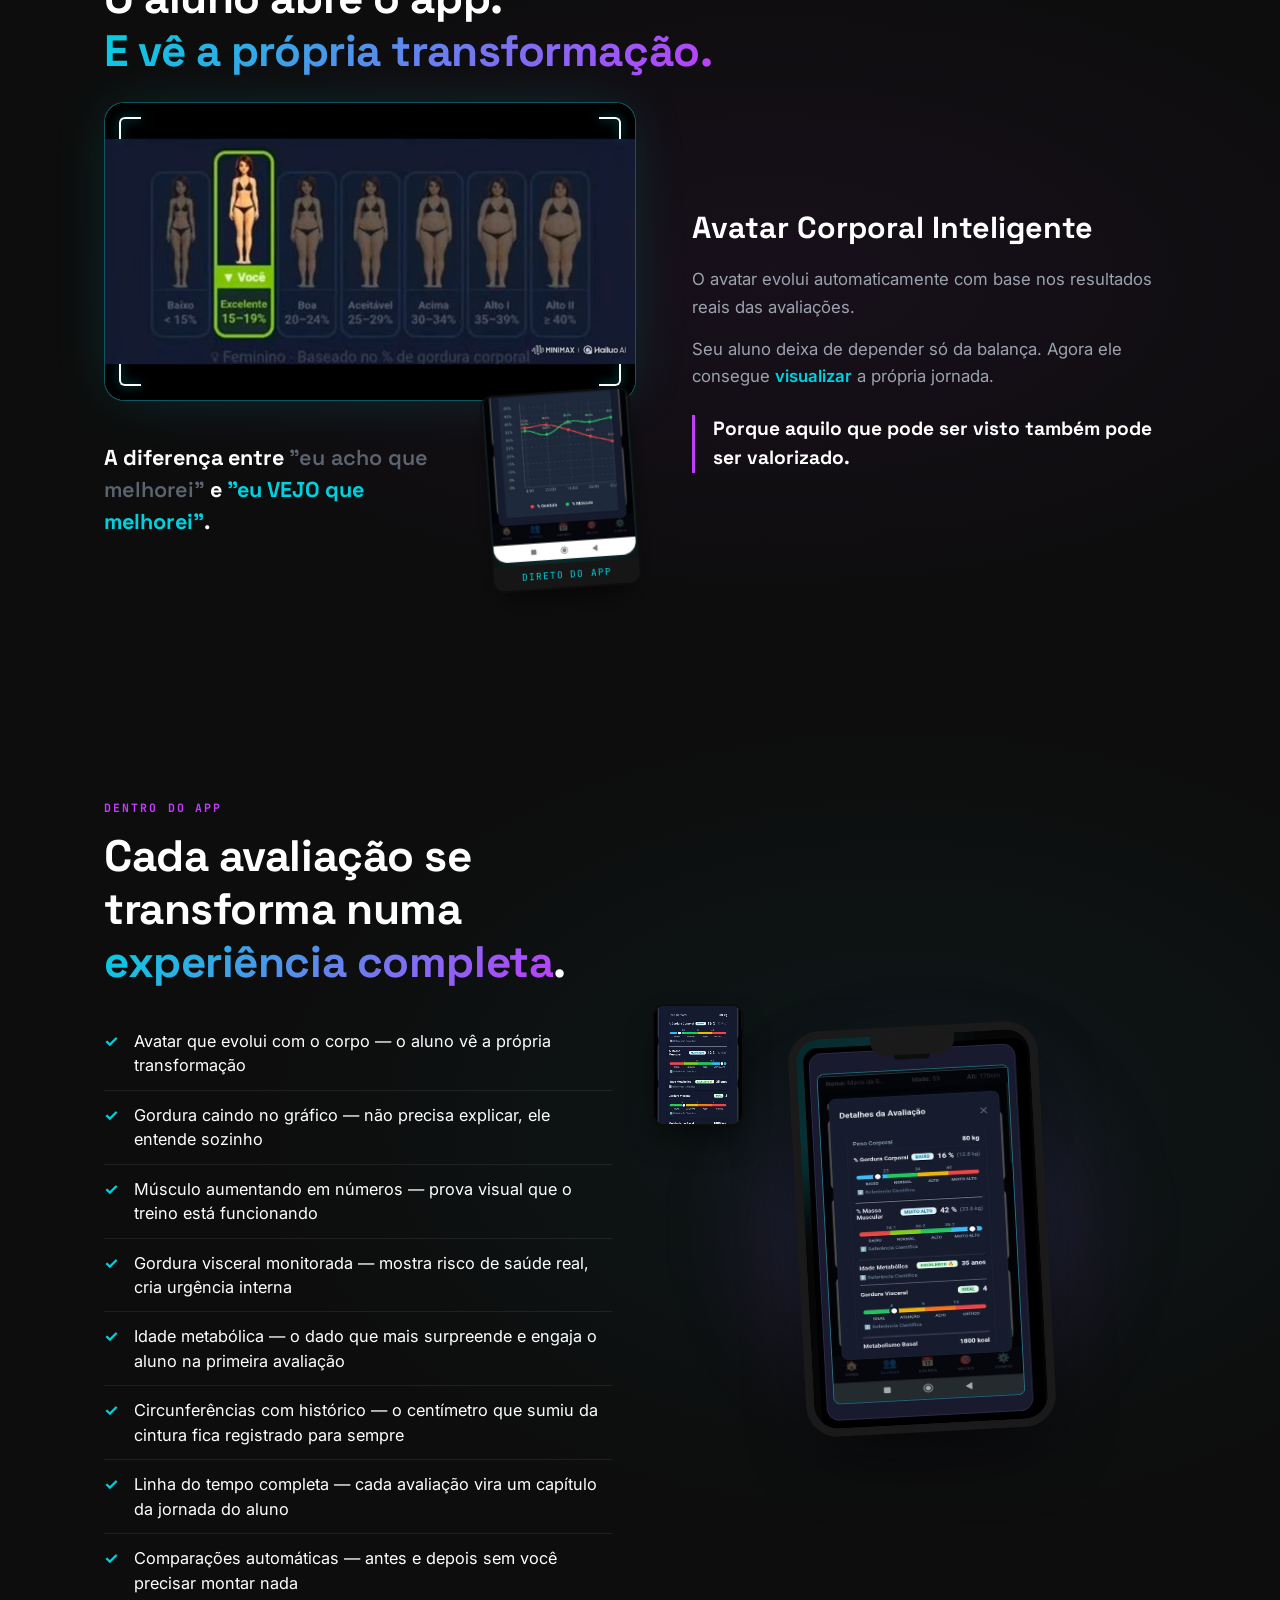
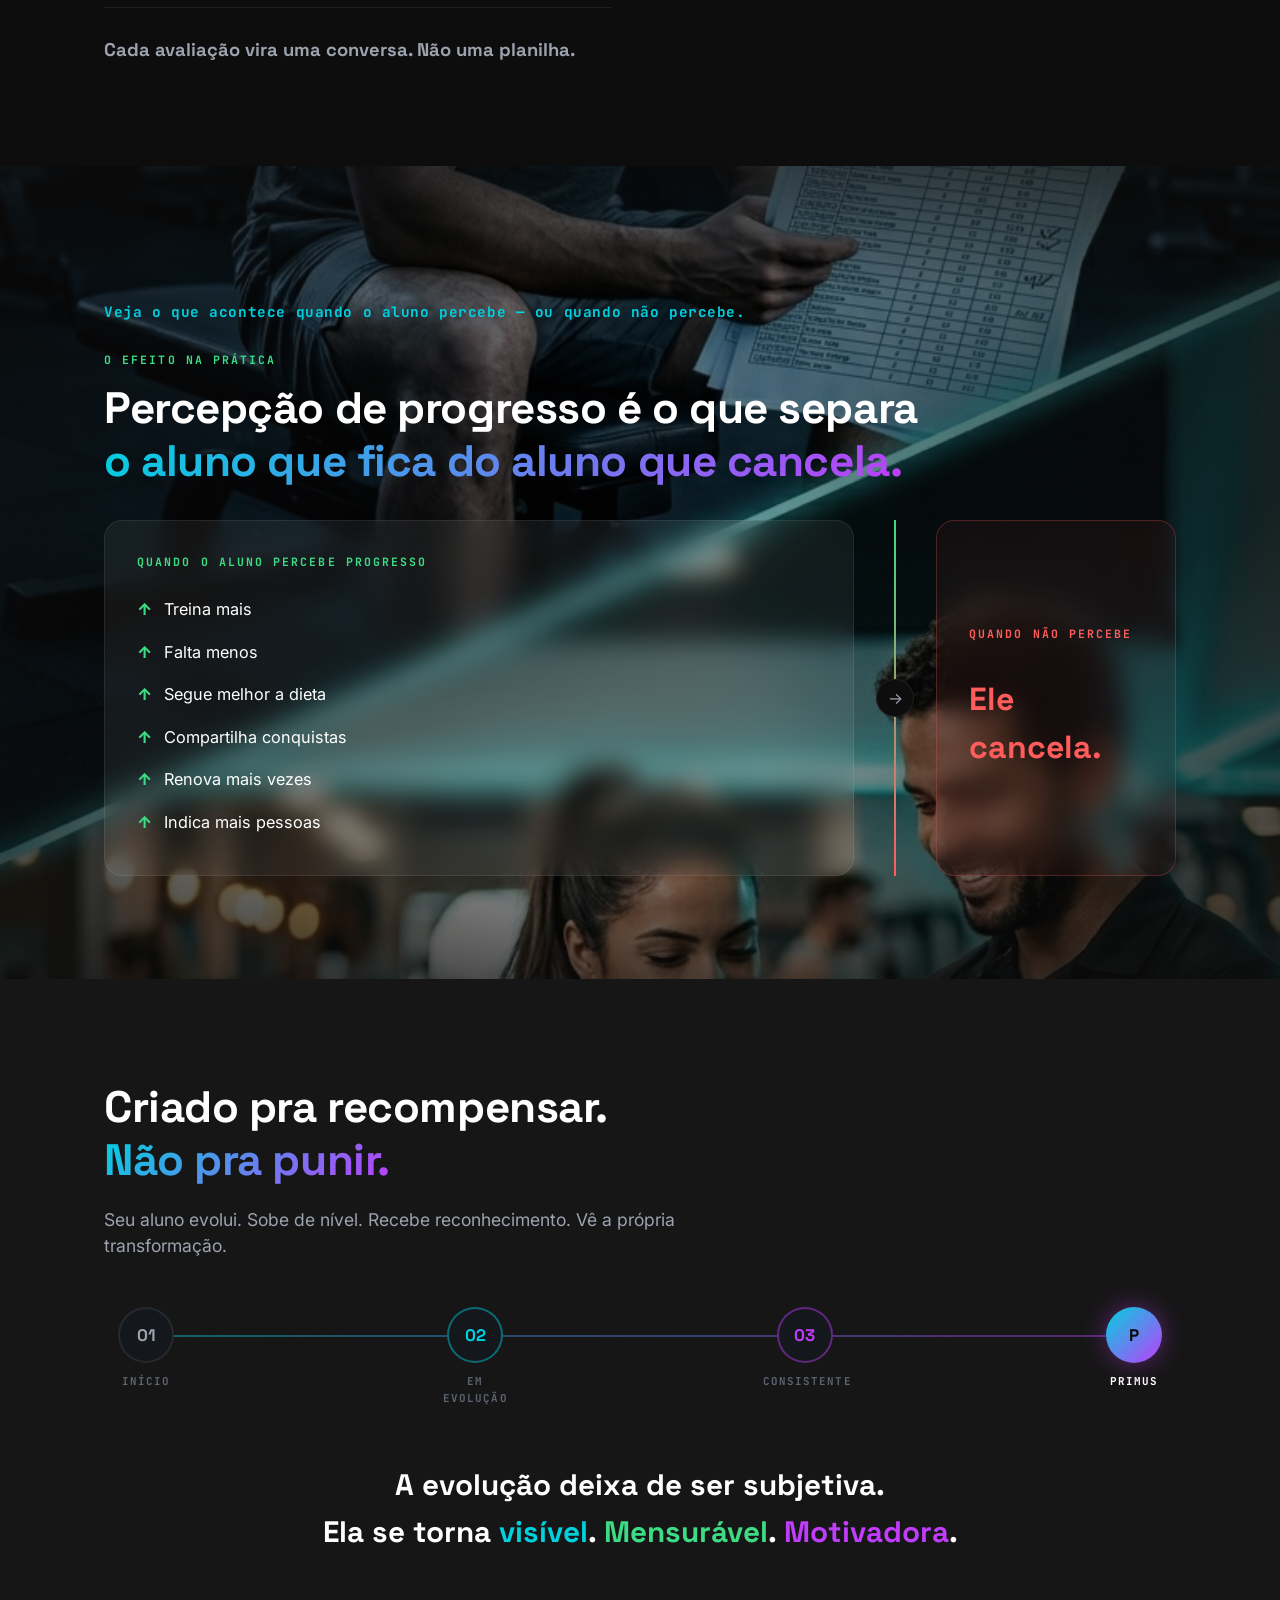
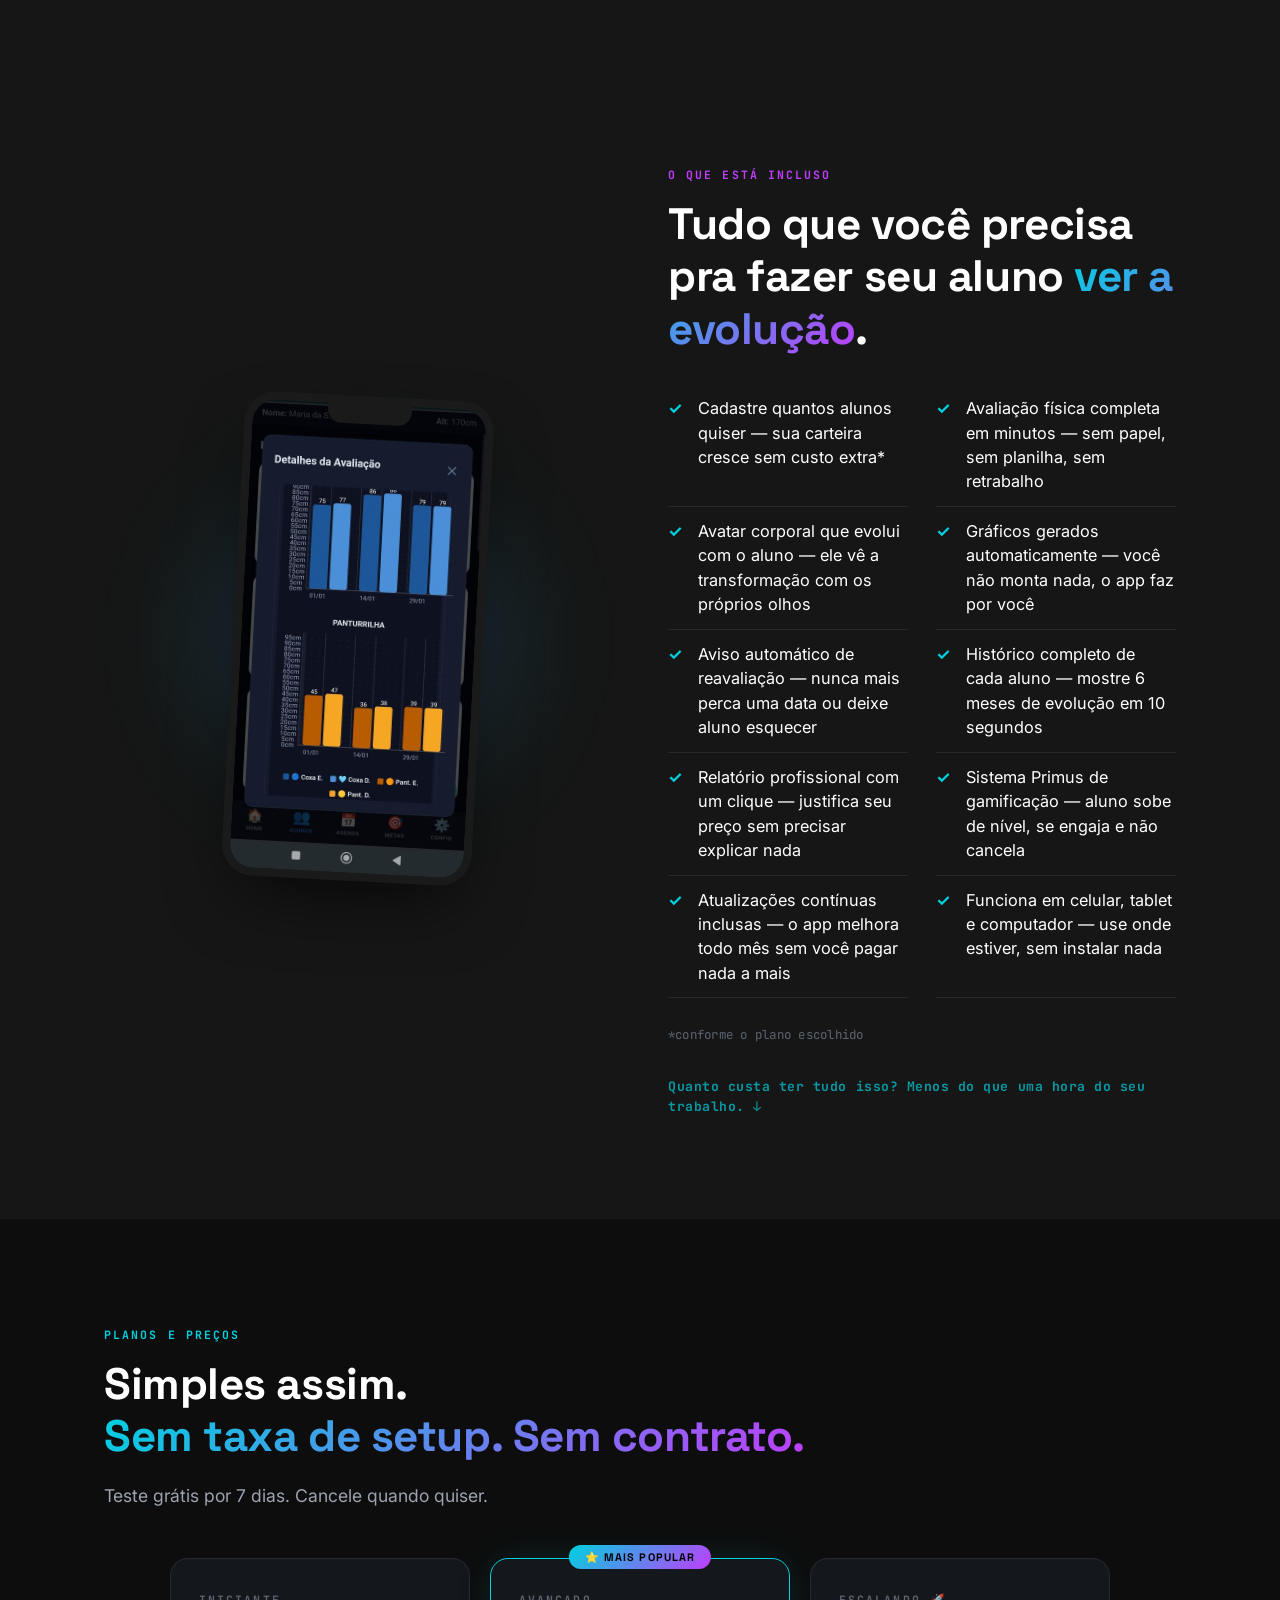
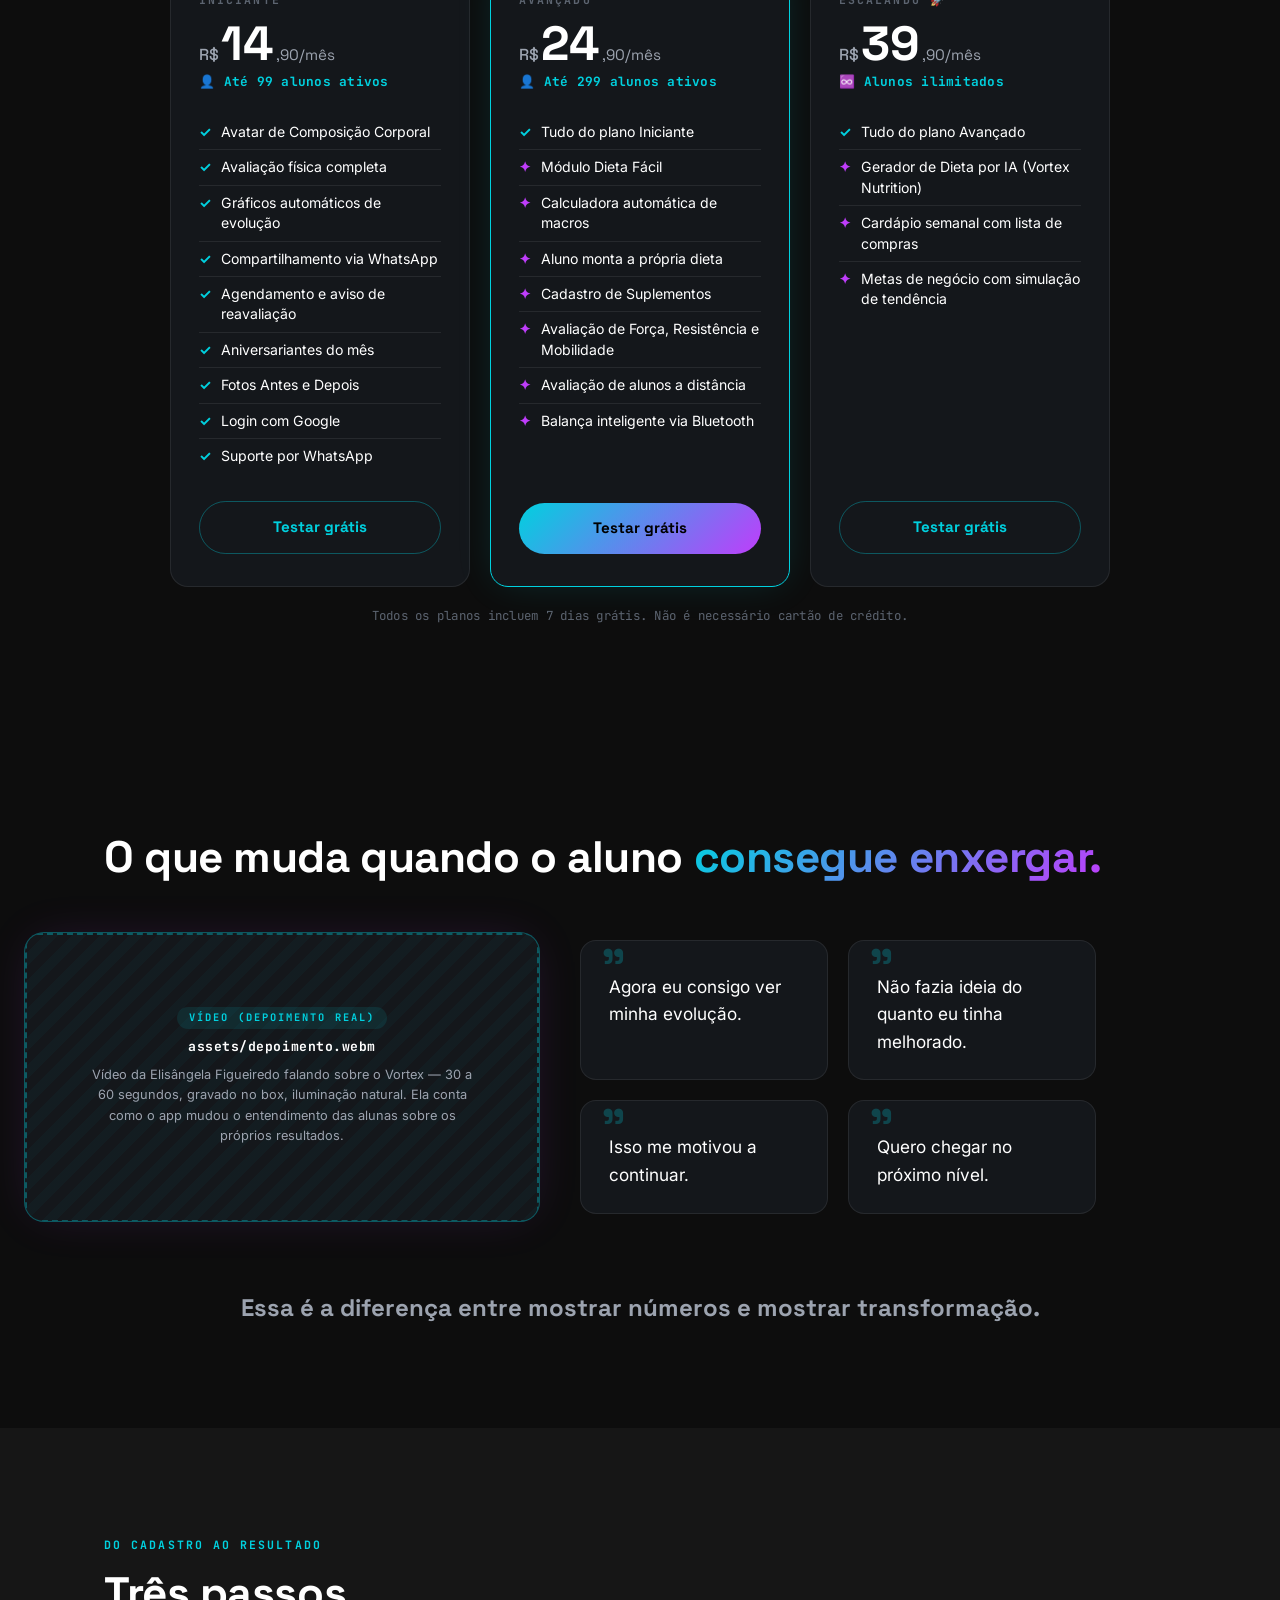
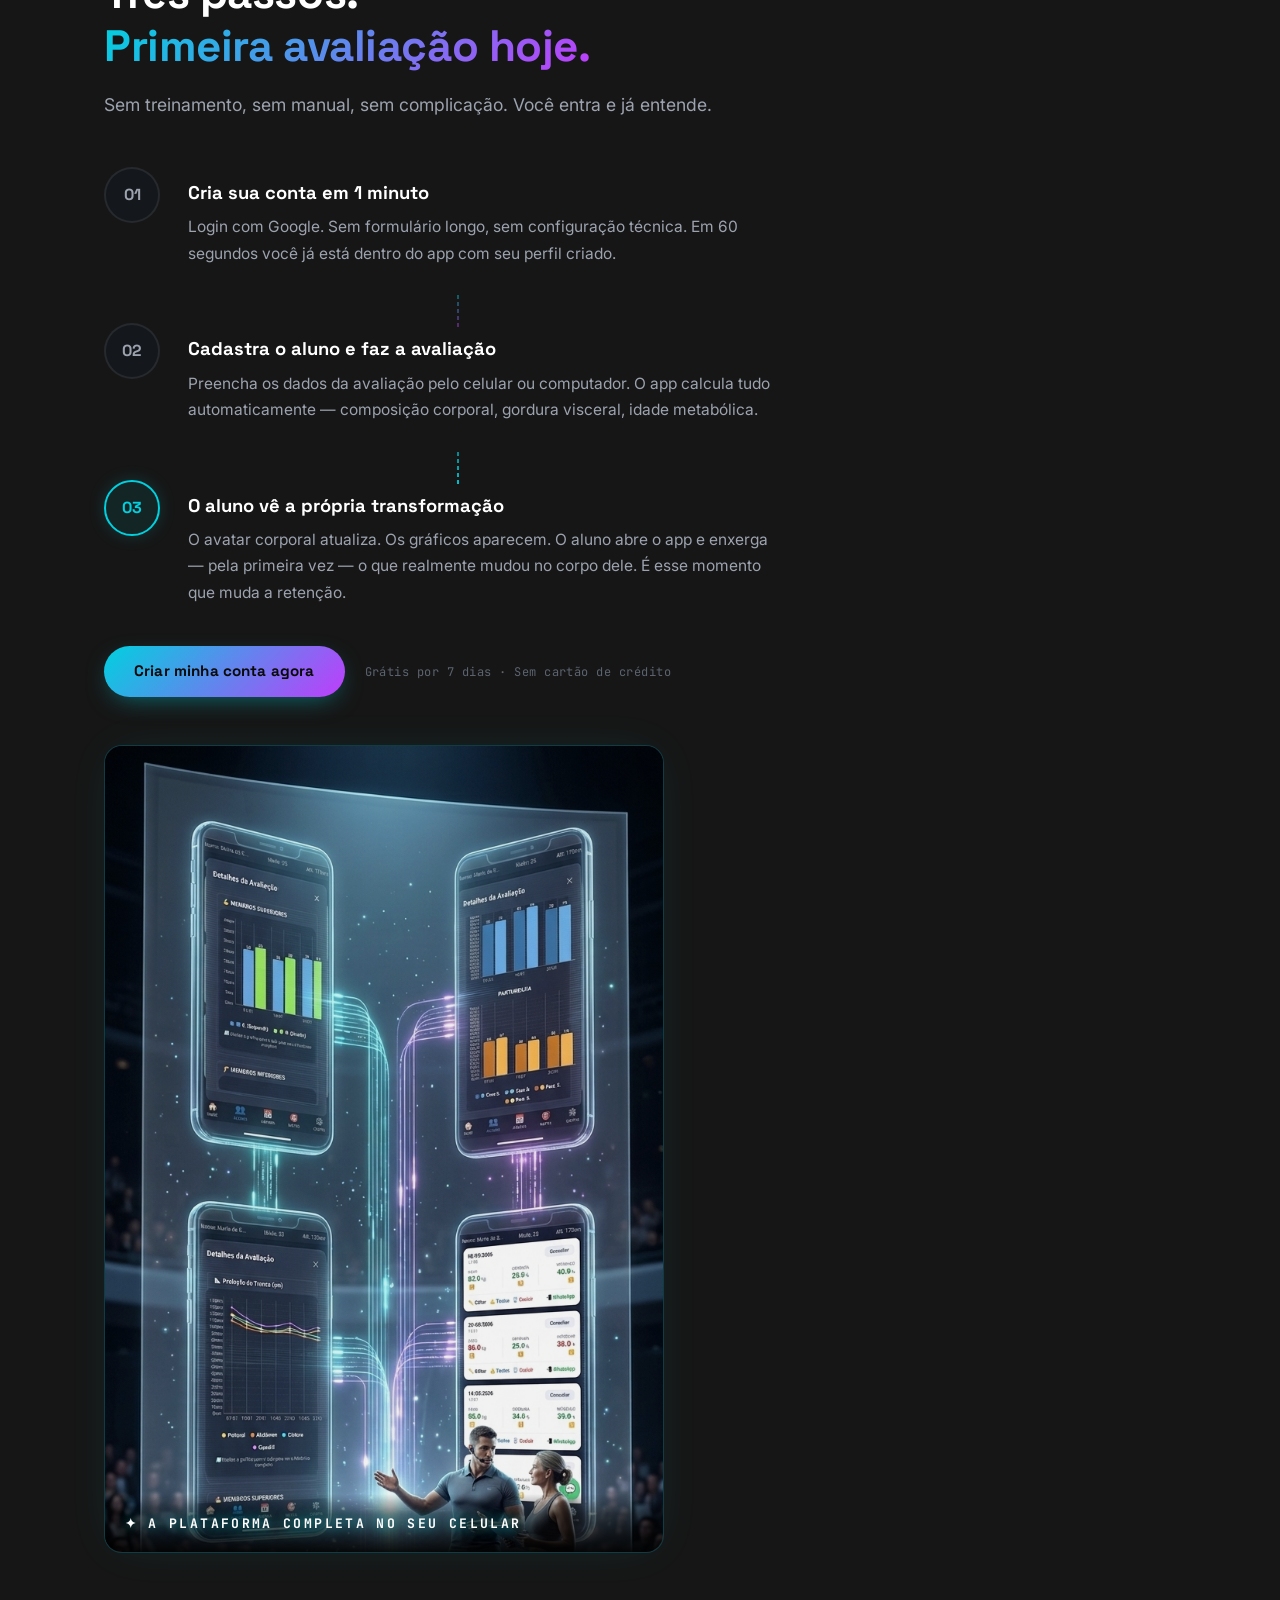
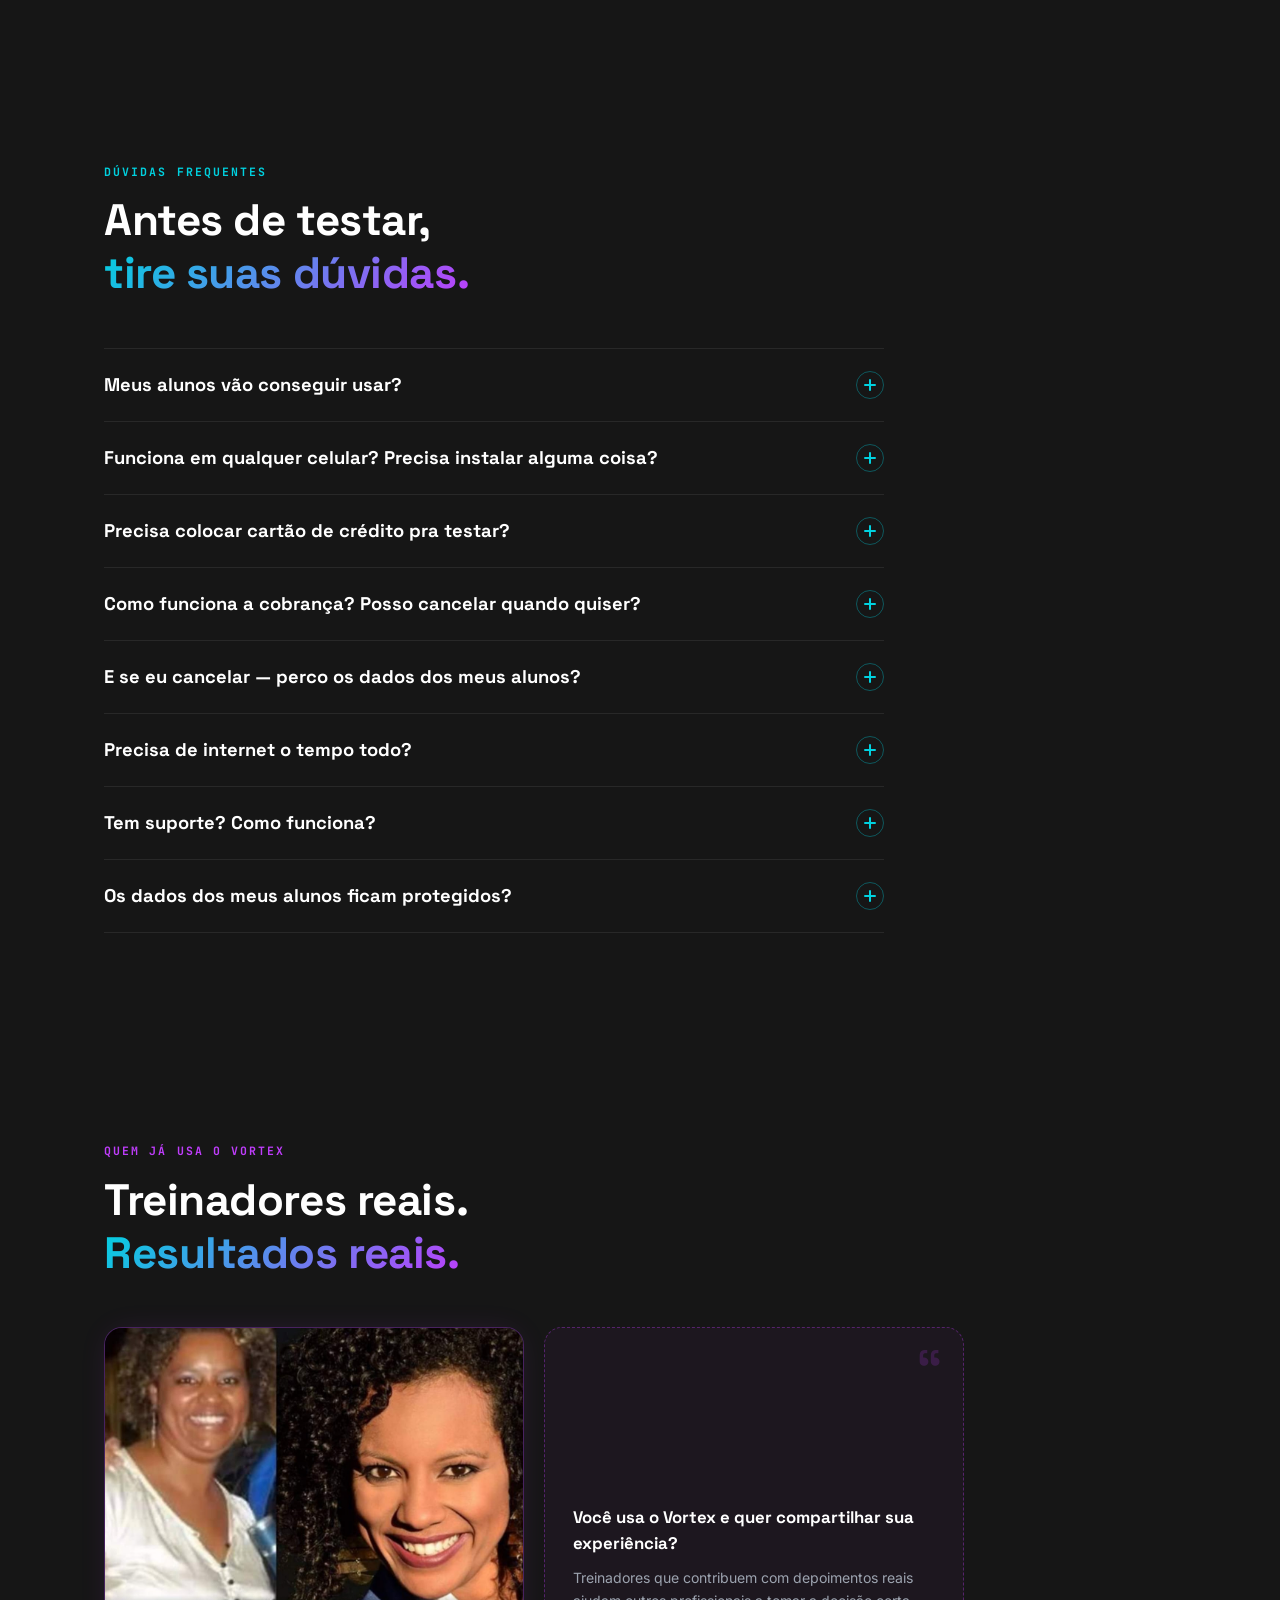
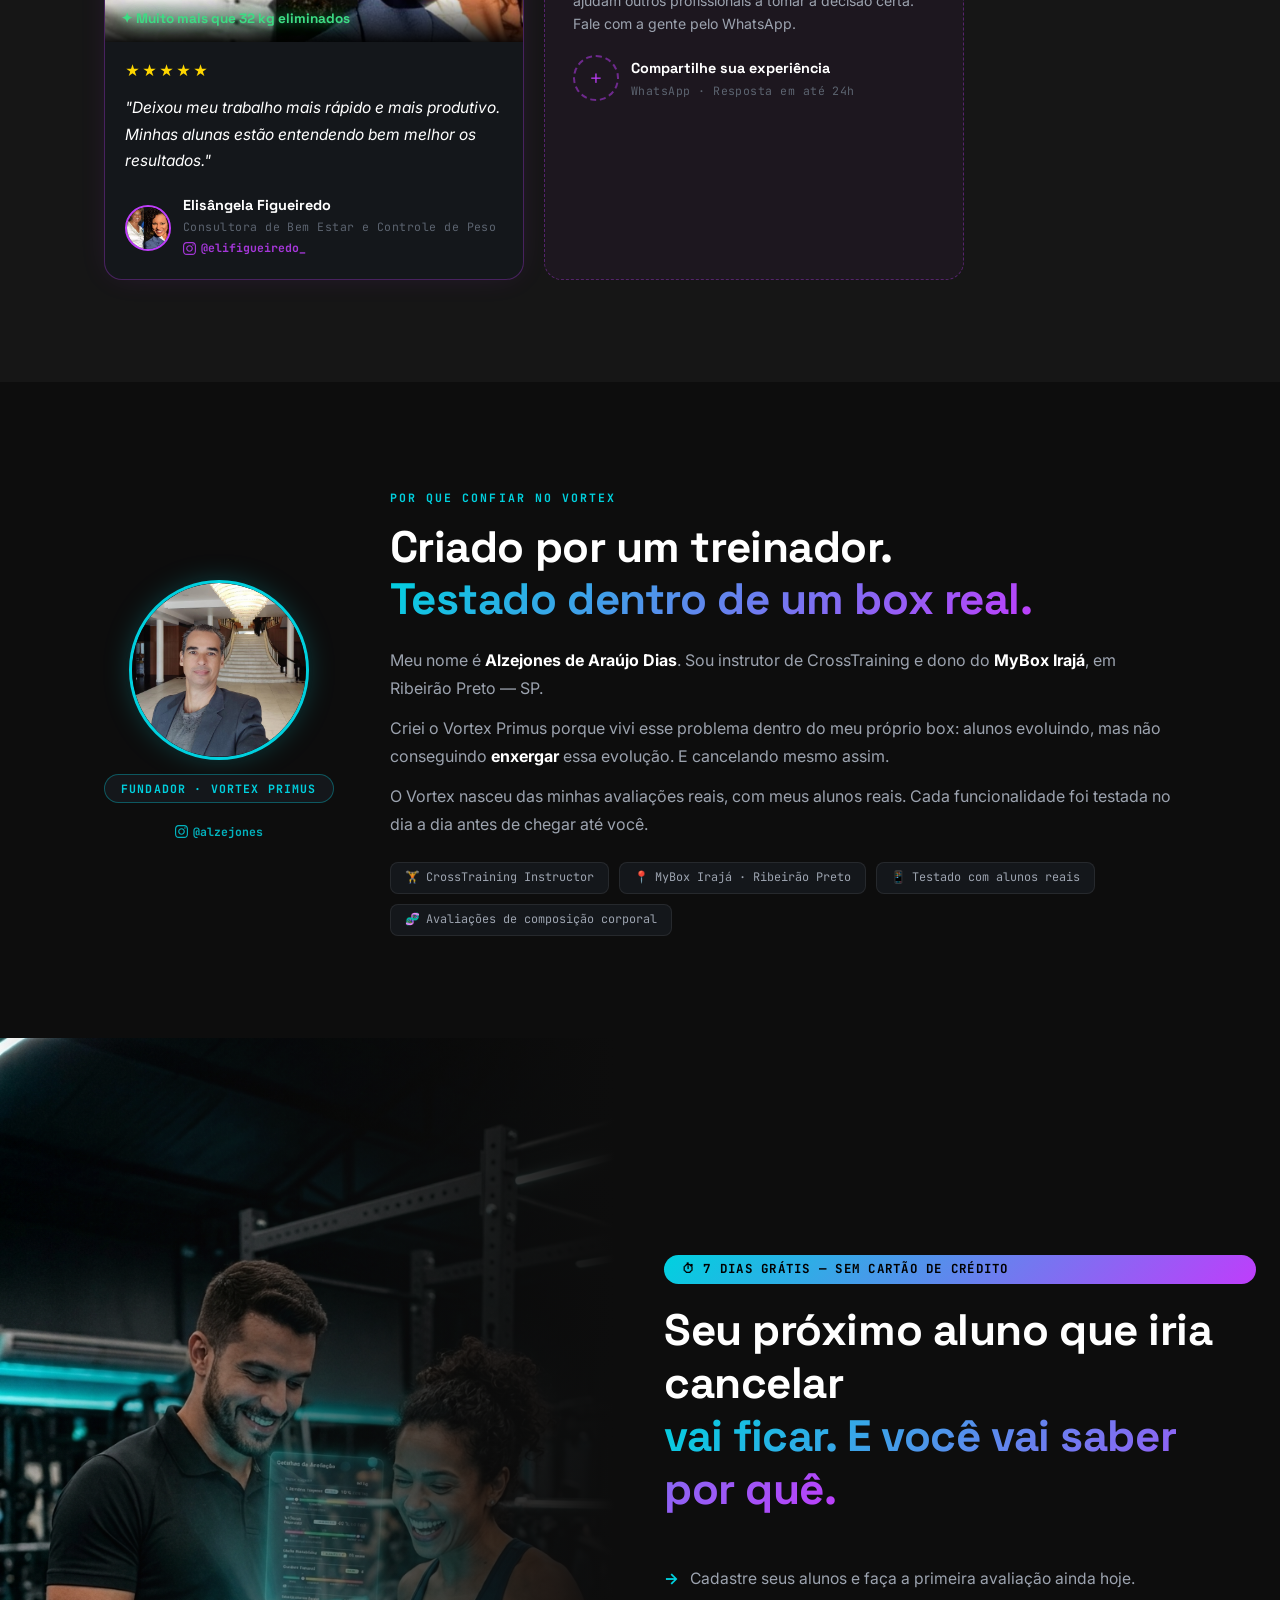
==== commit a0c5d8bd: "Copy: reescrita dos bullet points de features com linguagem de benefício" ====
--- a/index.html
+++ b/index.html
@@ -391,16 +391,16 @@
           <span class="section-eyebrow section-eyebrow-purple">O que está incluso</span>
           <h2 class="section-title">Tudo que você precisa pra fazer seu aluno <span class="grad-text">ver a evolução</span>.</h2>
           <ul class="check-list two-col">
-            <li>Sua base cresce sem limite — sem pagar mais por aluno*</li>
-            <li>Avaliação completa em minutos — sem planilha, sem papel</li>
-            <li>Avatar que muda com o corpo — o aluno vê a transformação na hora</li>
-            <li>Gráficos automáticos — zero trabalho extra para você</li>
-            <li>Aviso de reavaliação automático — nunca mais perca uma data marcada</li>
-            <li>Histórico de cada aluno sempre acessível — mostre a evolução em segundos</li>
-            <li>Relatório profissional com um clique — impressiona e aumenta o valor percebido</li>
-            <li>Sistema Primus — o aluno sobe de nível e quer continuar</li>
-            <li>Atualizações contínuas — o app melhora sem você precisar fazer nada</li>
-            <li>Funciona em qualquer dispositivo — celular, tablet ou computador</li>
+            <li>Cadastre quantos alunos quiser — sua carteira cresce sem custo extra*</li>
+            <li>Avaliação física completa em minutos — sem papel, sem planilha, sem retrabalho</li>
+            <li>Avatar corporal que evolui com o aluno — ele vê a transformação com os próprios olhos</li>
+            <li>Gráficos gerados automaticamente — você não monta nada, o app faz por você</li>
+            <li>Aviso automático de reavaliação — nunca mais perca uma data ou deixe aluno esquecer</li>
+            <li>Histórico completo de cada aluno — mostre 6 meses de evolução em 10 segundos</li>
+            <li>Relatório profissional com um clique — justifica seu preço sem precisar explicar nada</li>
+            <li>Sistema Primus de gamificação — aluno sobe de nível, se engaja e não cancela</li>
+            <li>Atualizações contínuas inclusas — o app melhora todo mês sem você pagar nada a mais</li>
+            <li>Funciona em celular, tablet e computador — use onde estiver, sem instalar nada</li>
           </ul>
           <p class="microcopy">*conforme o plano escolhido</p>
           <p class="section-hook">Quanto custa ter tudo isso? Menos do que uma hora do seu trabalho. ↓</p>
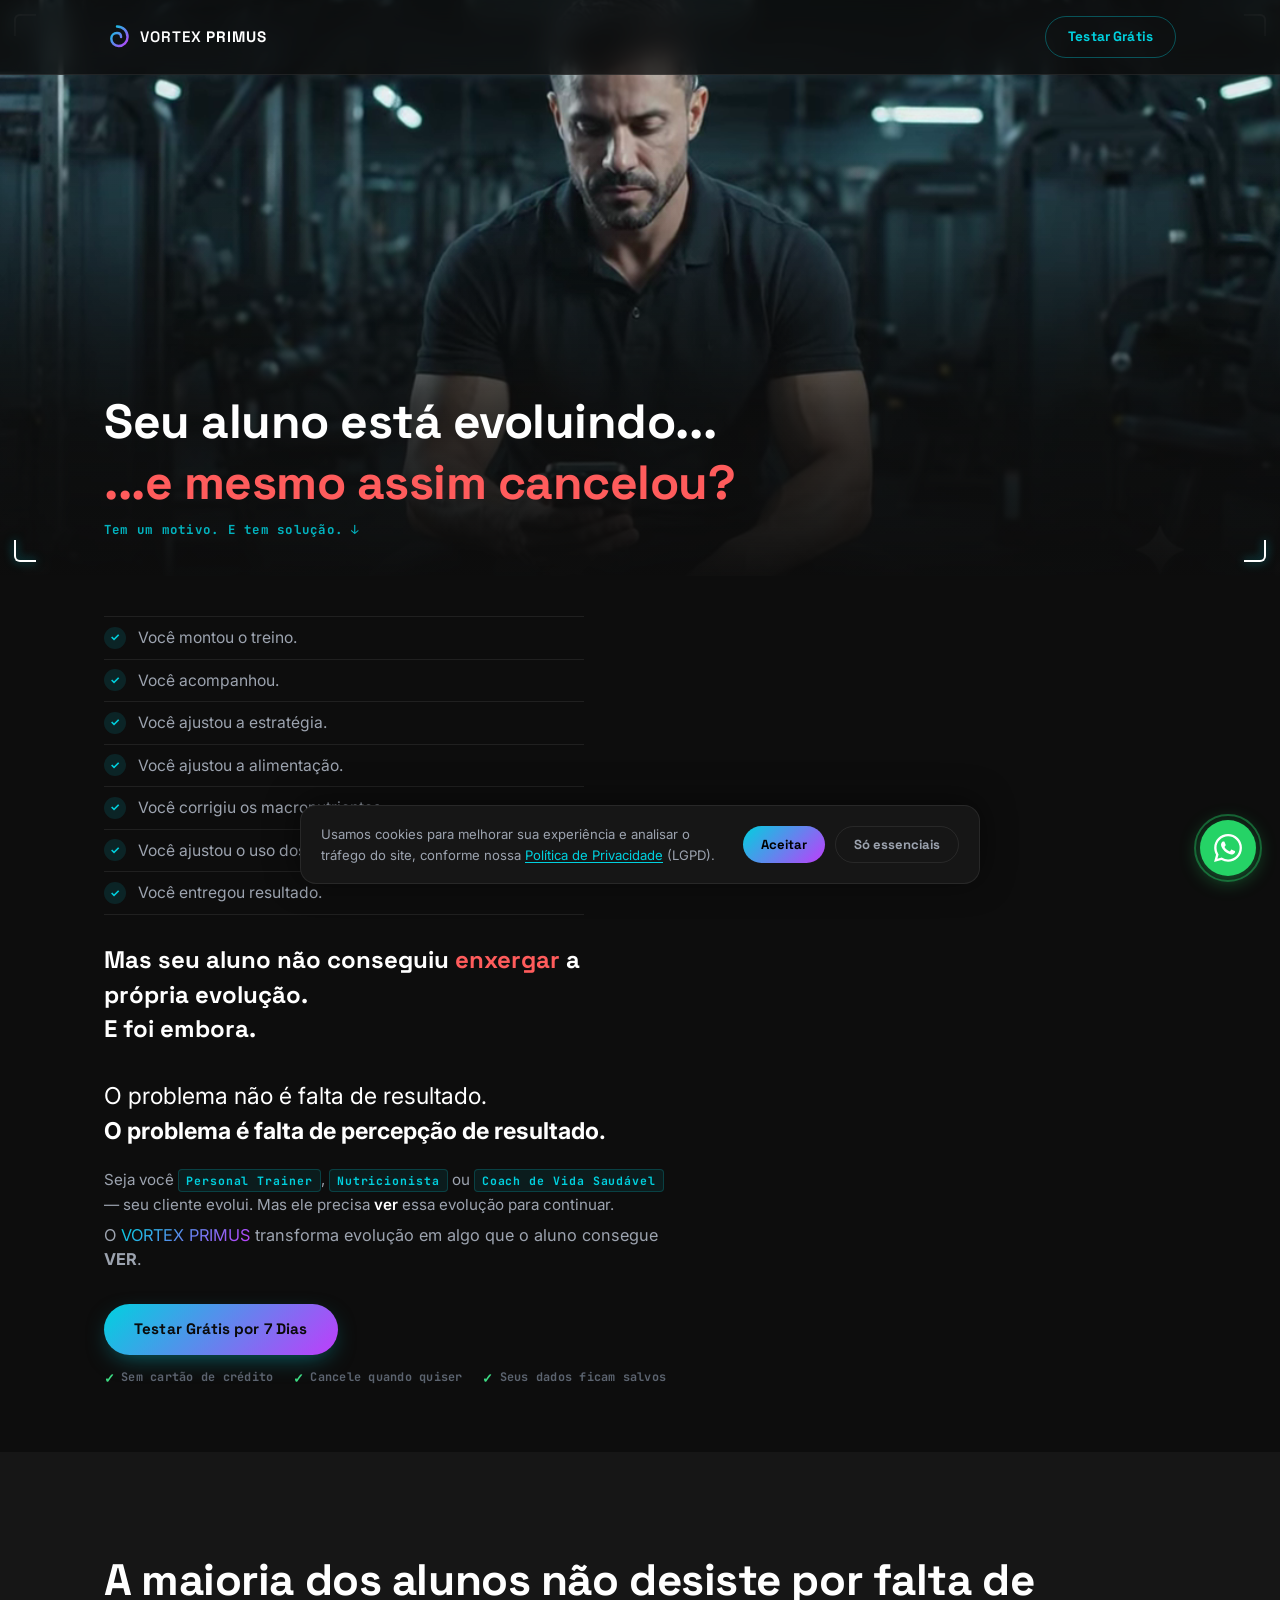
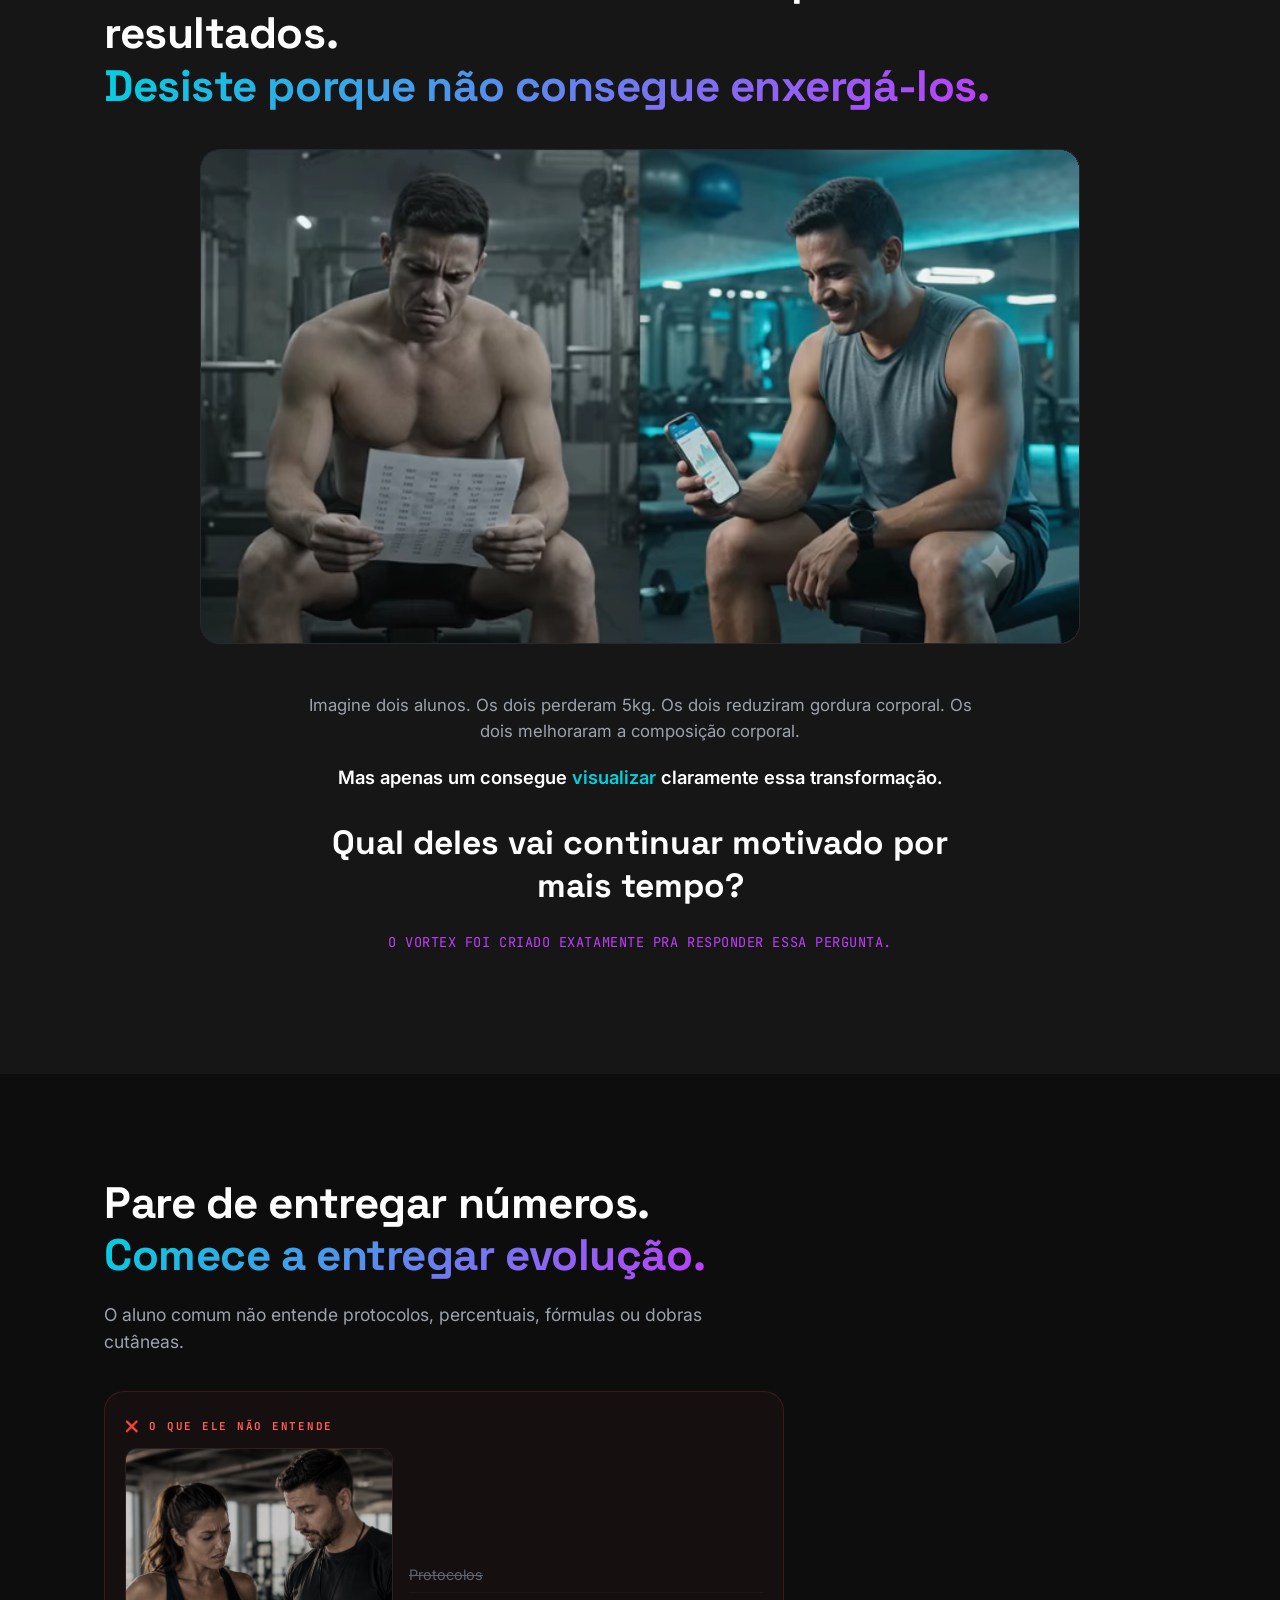
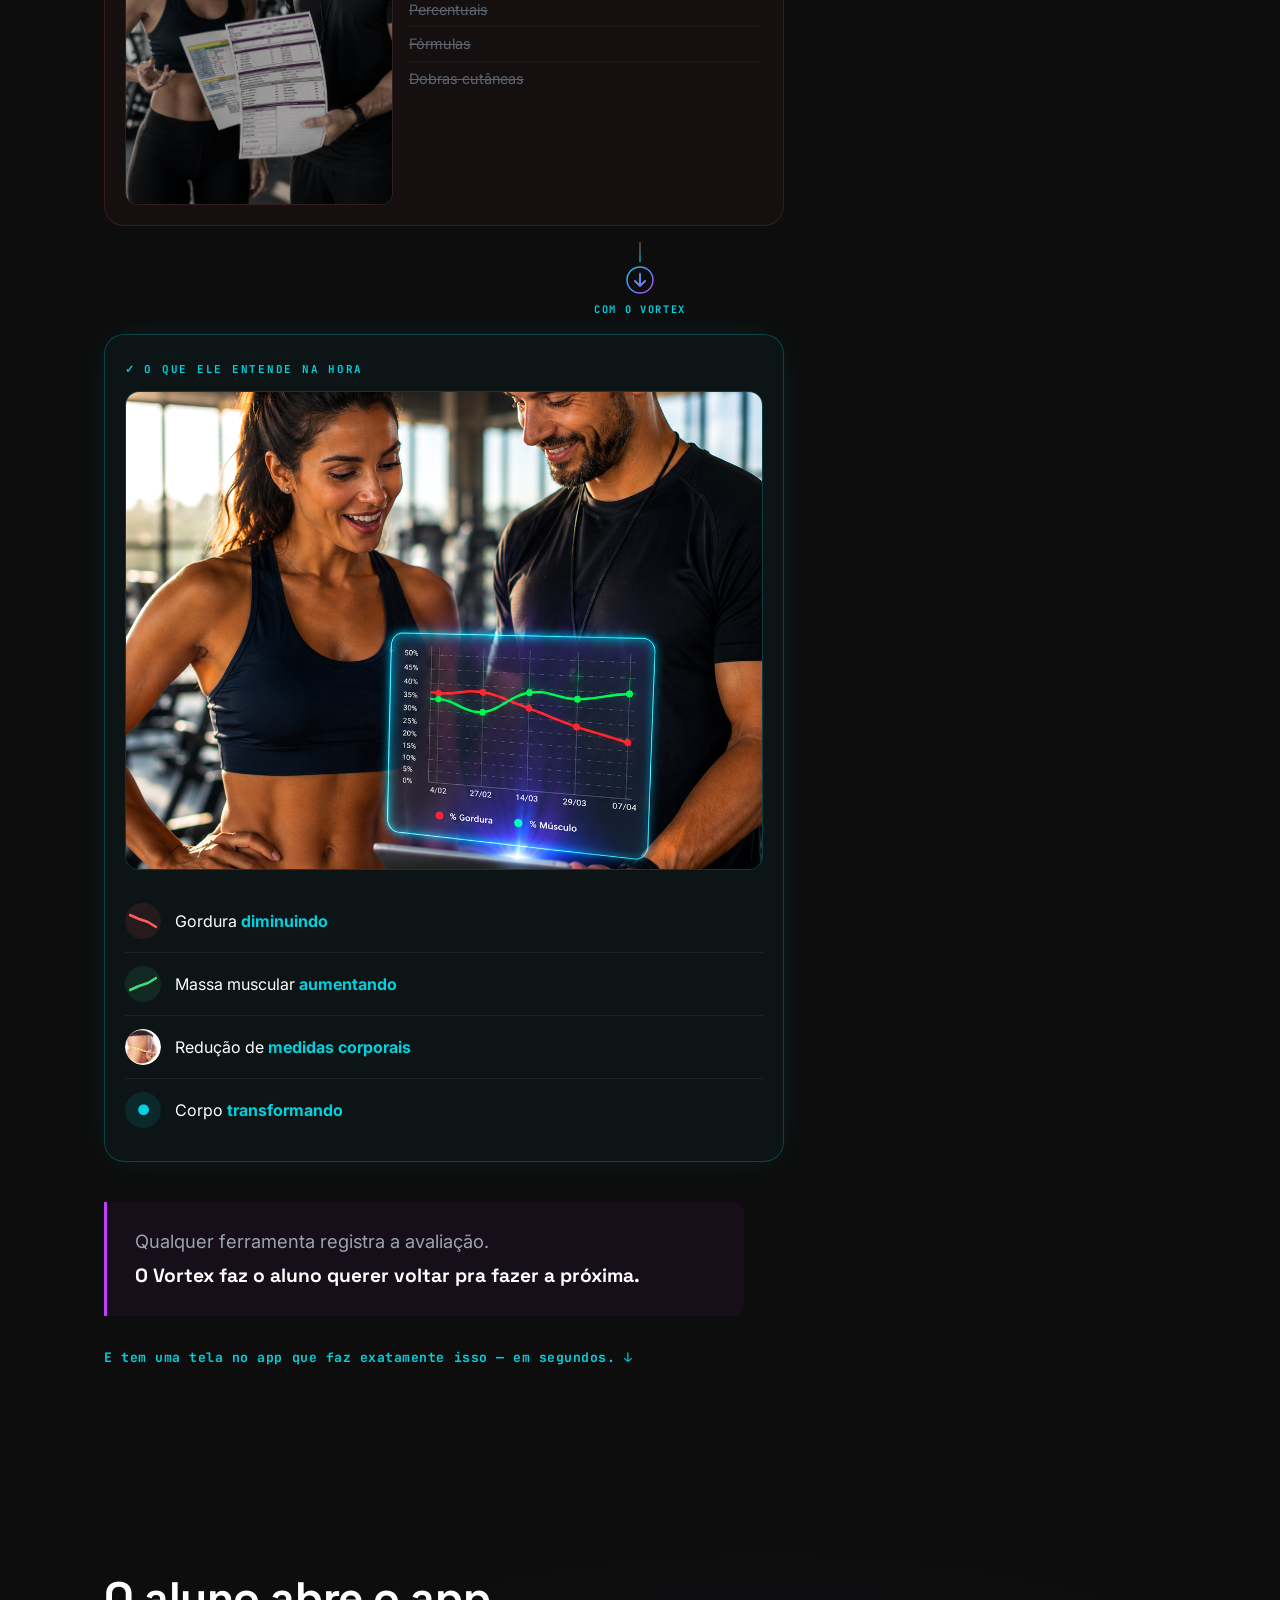
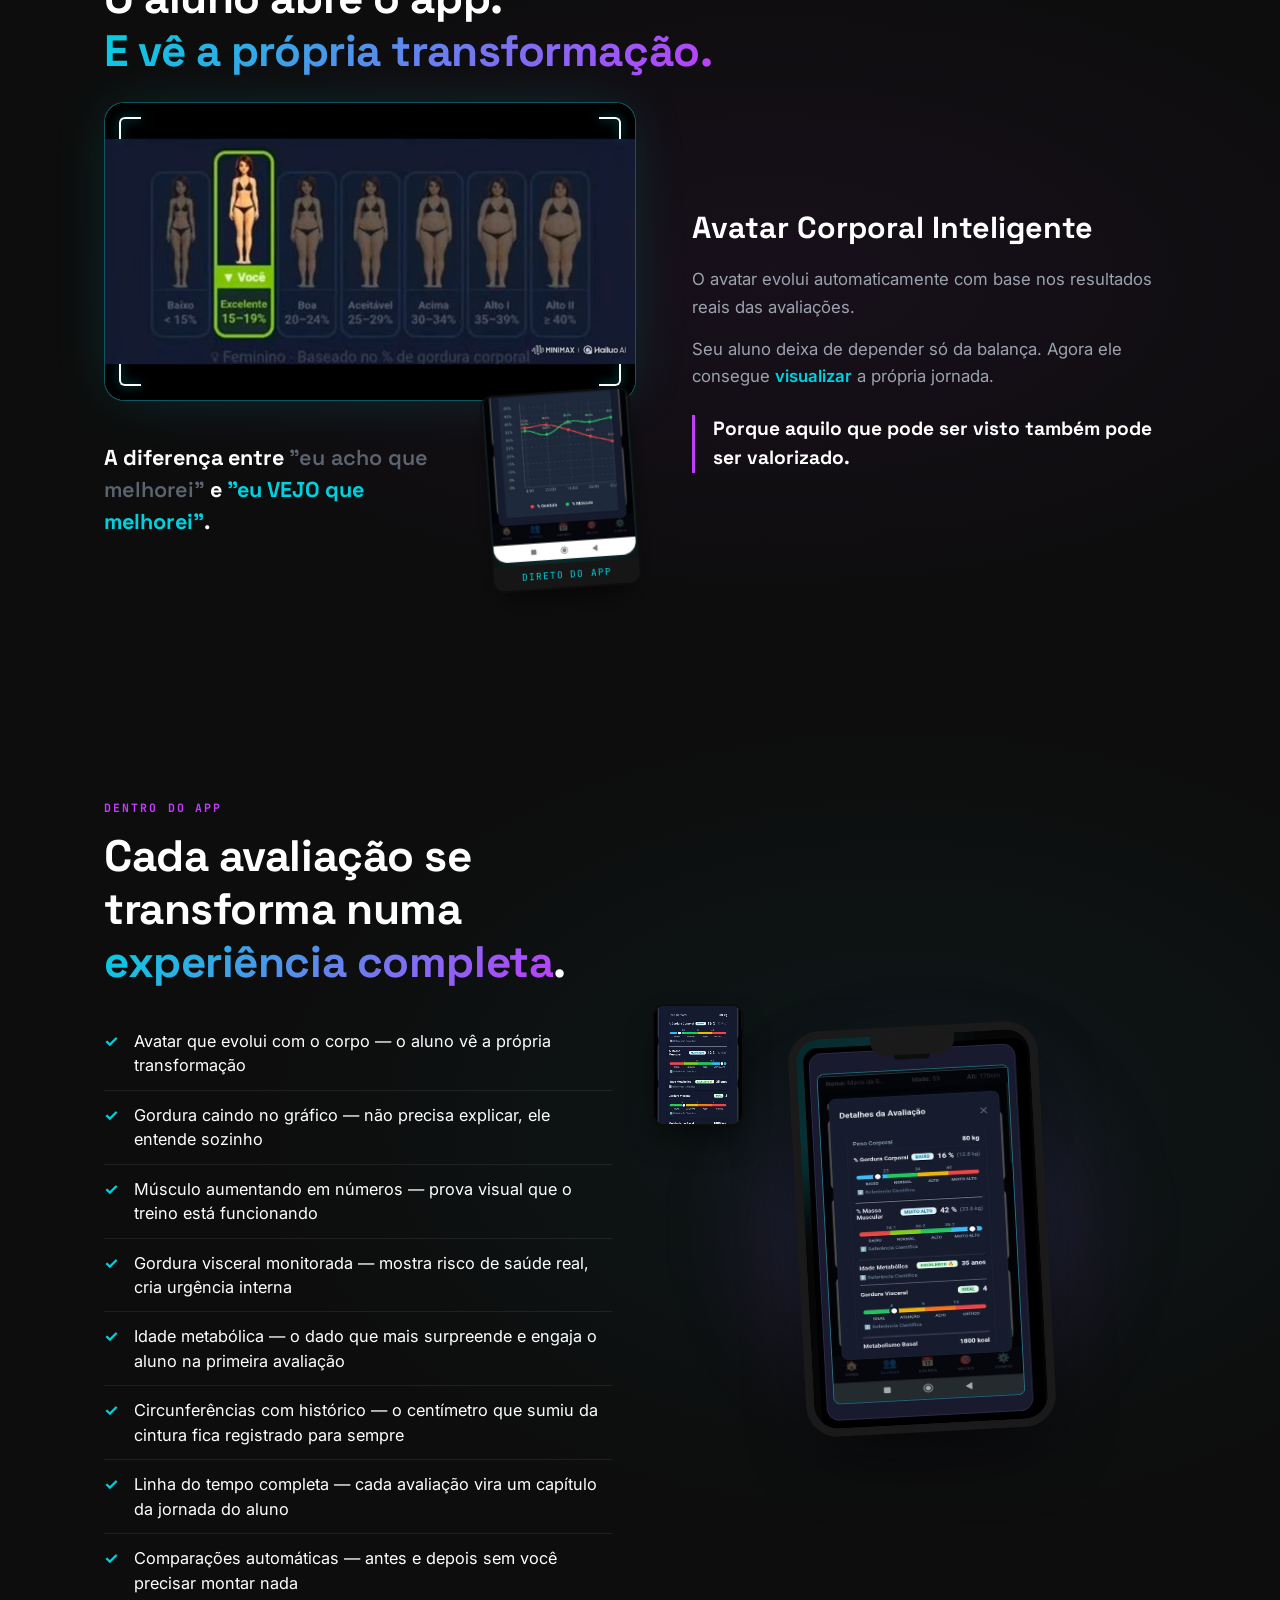
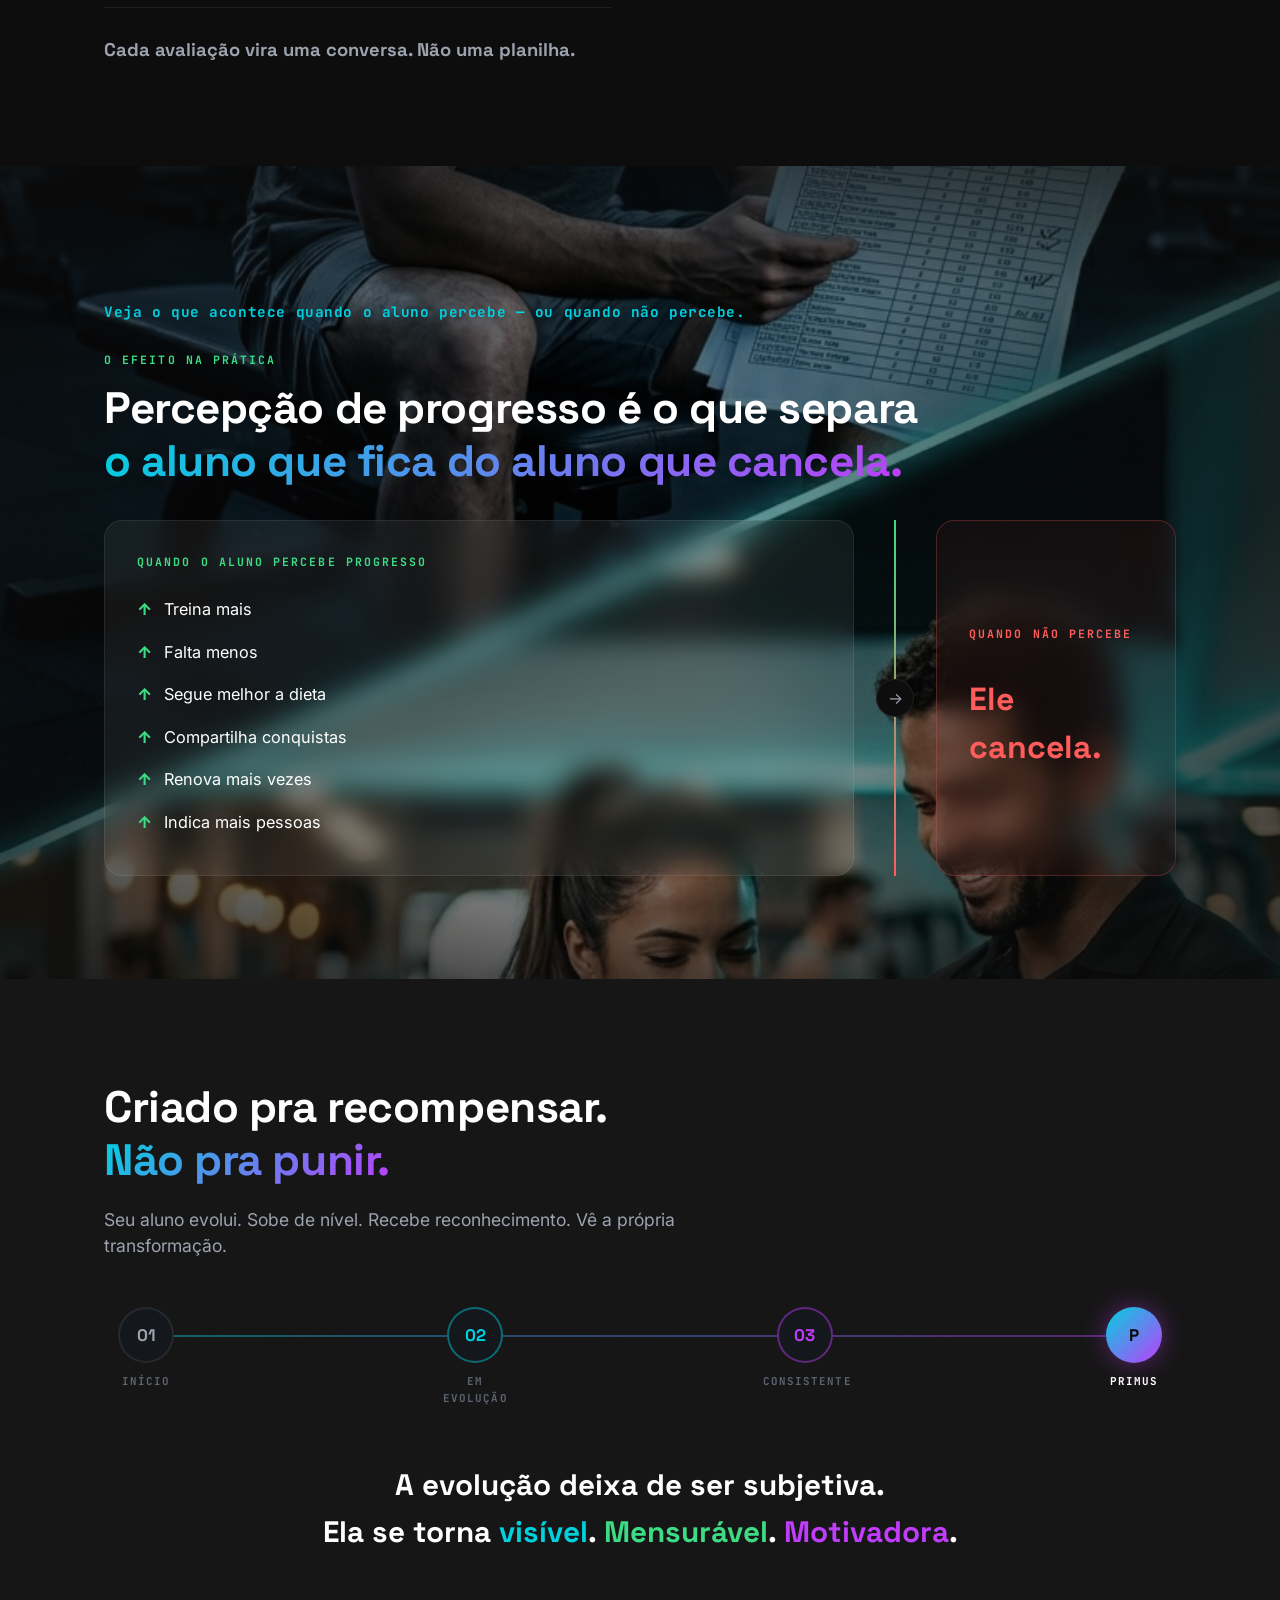
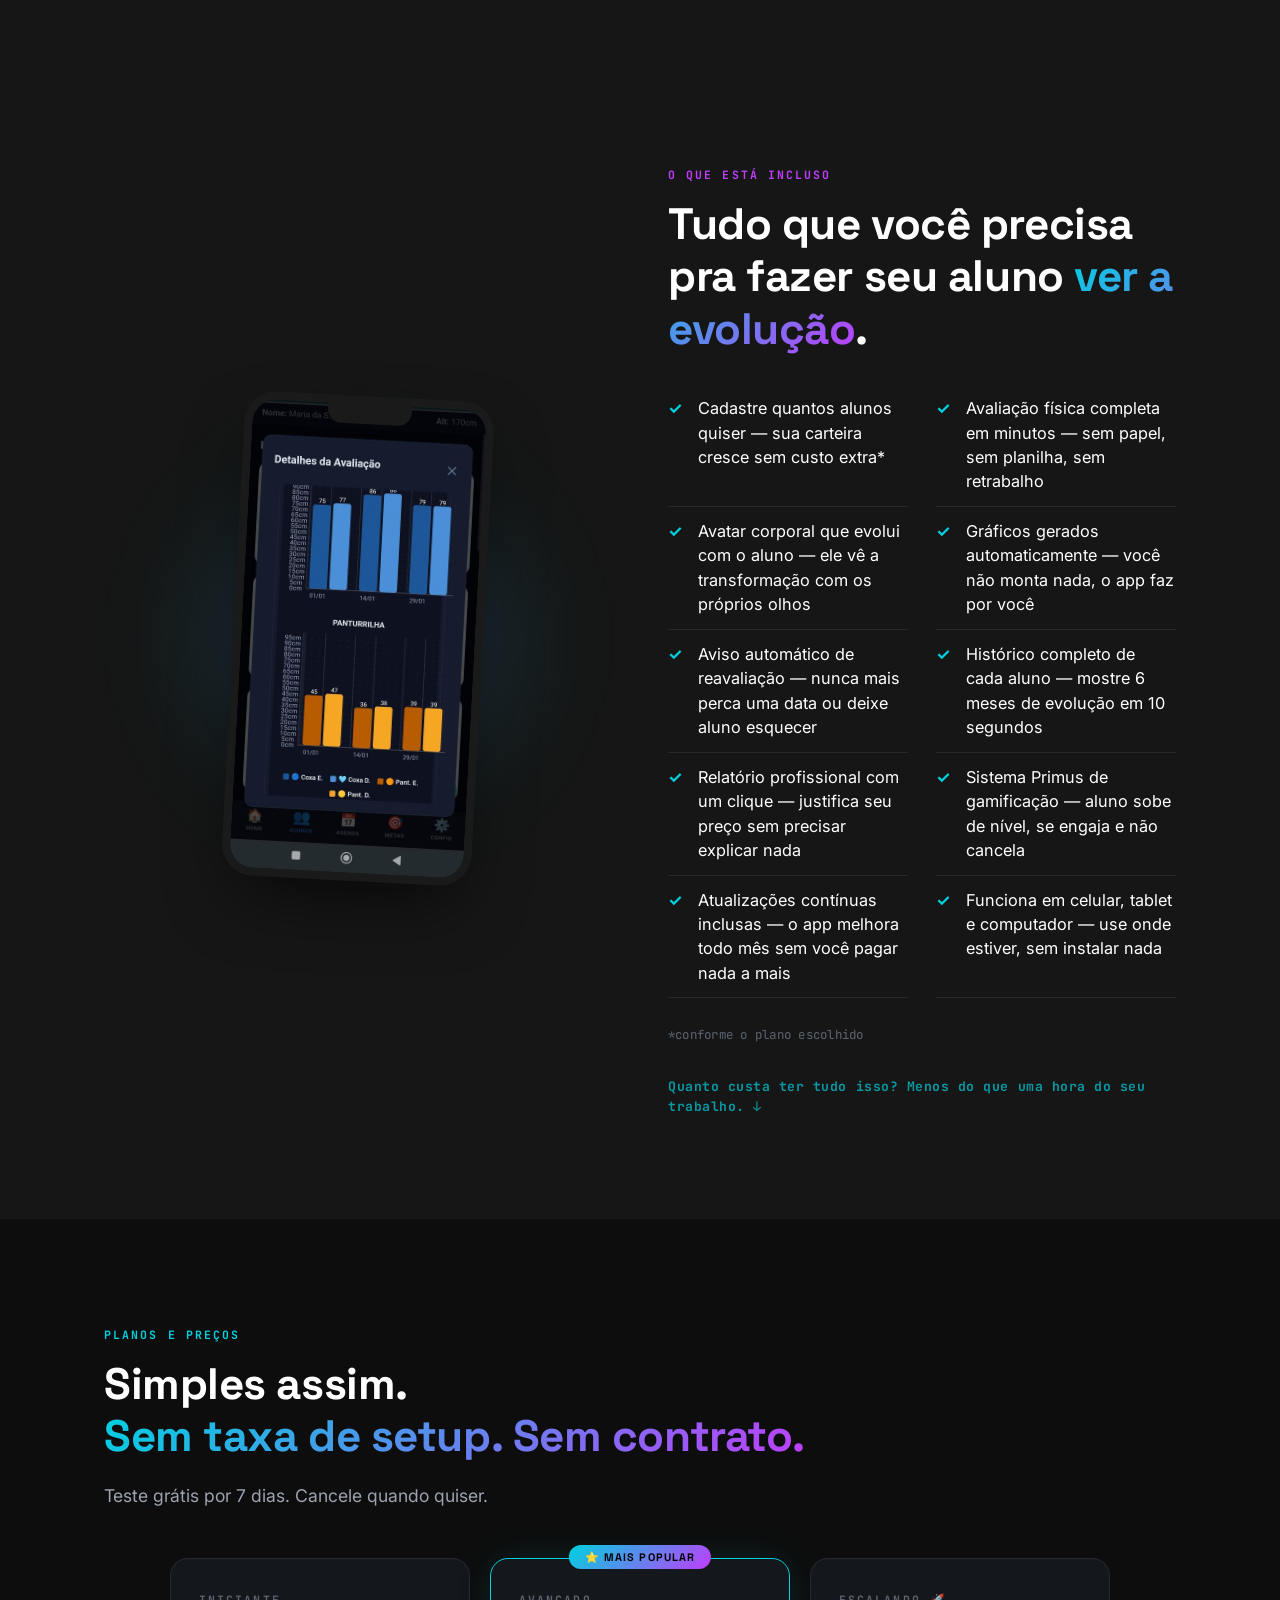
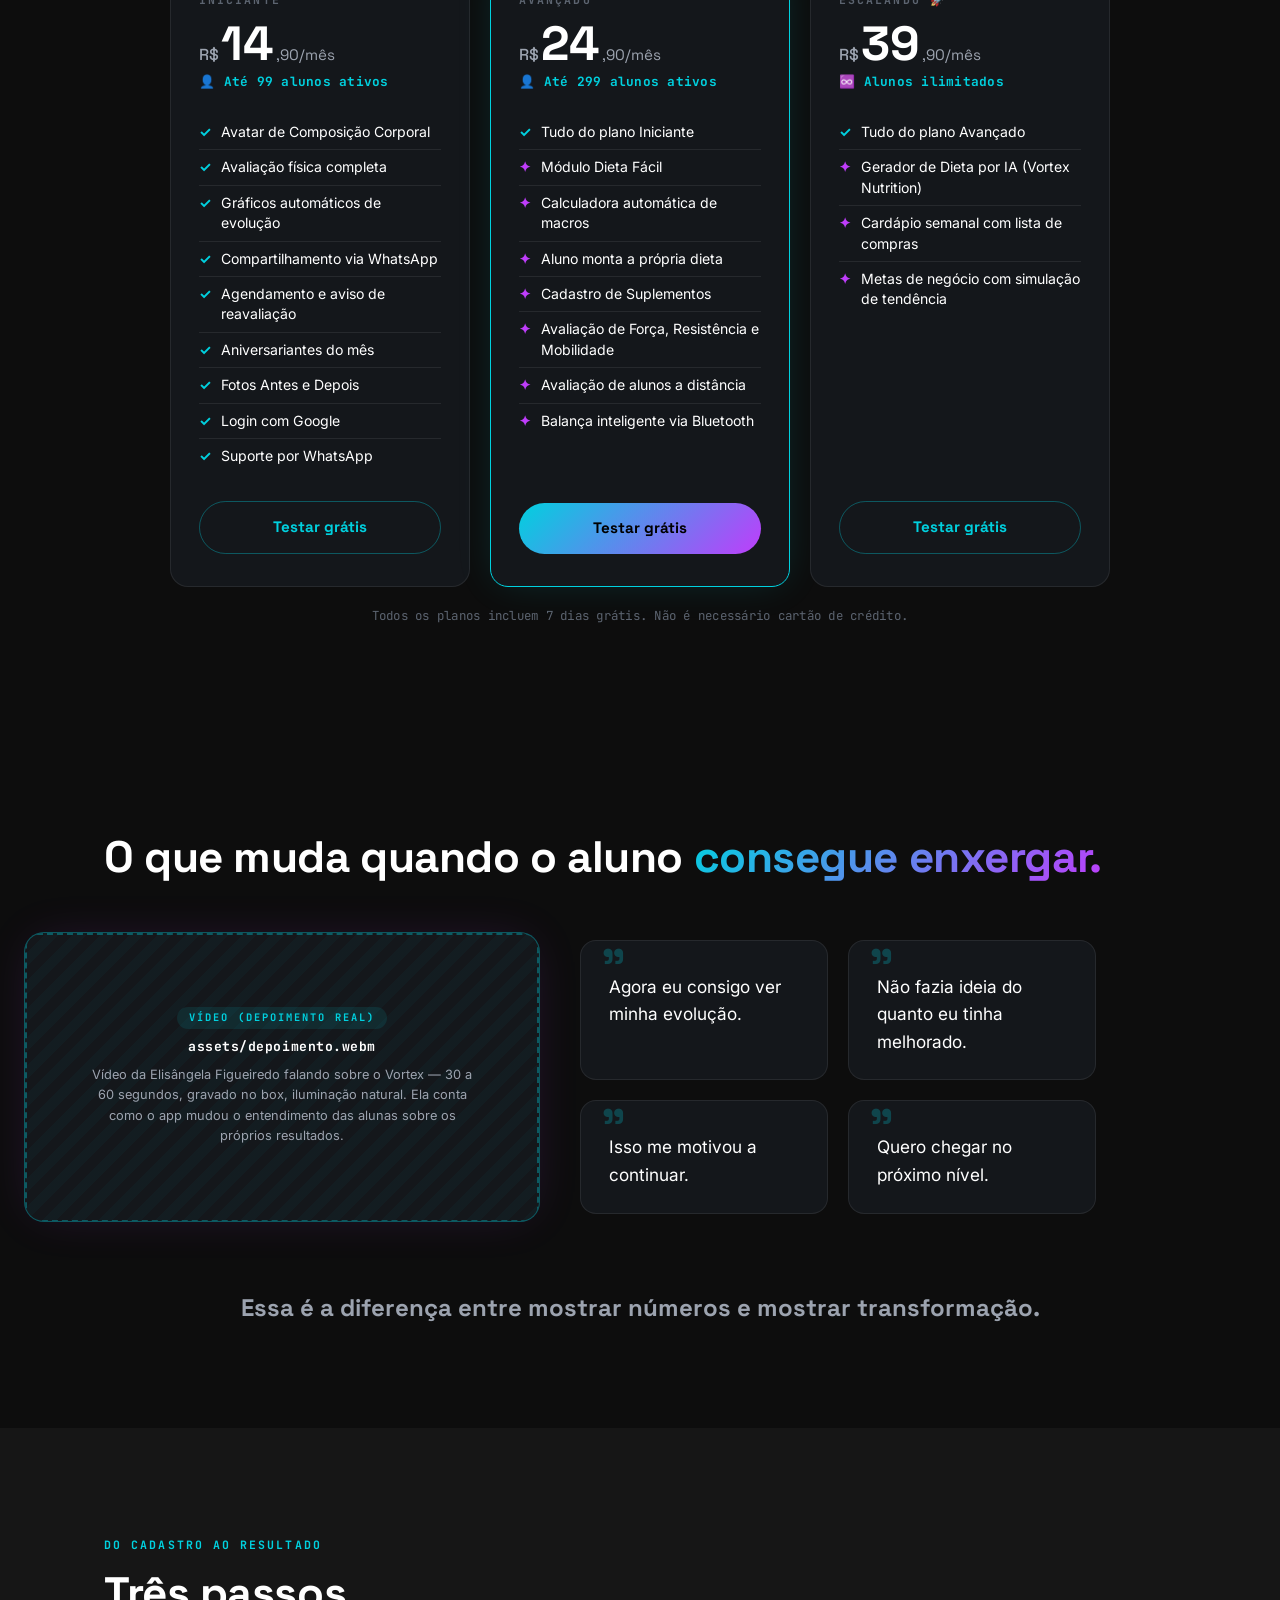
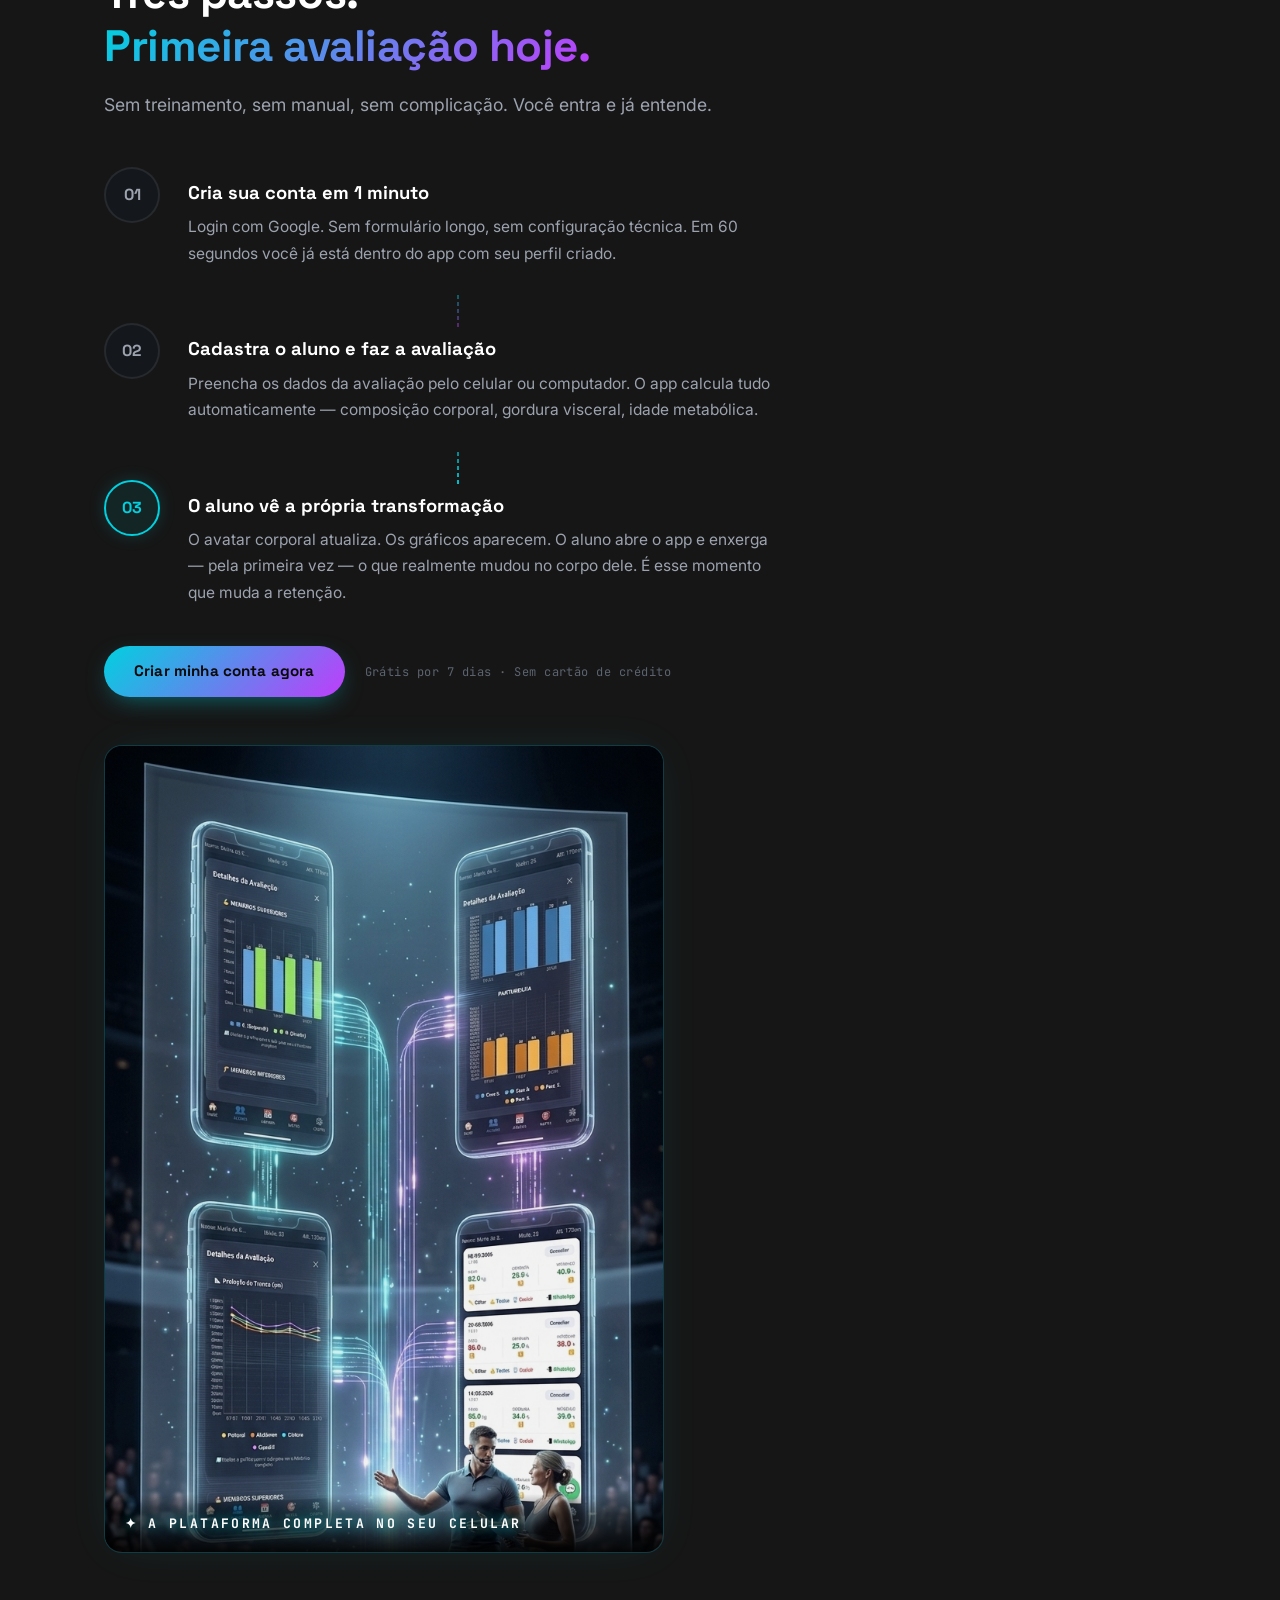
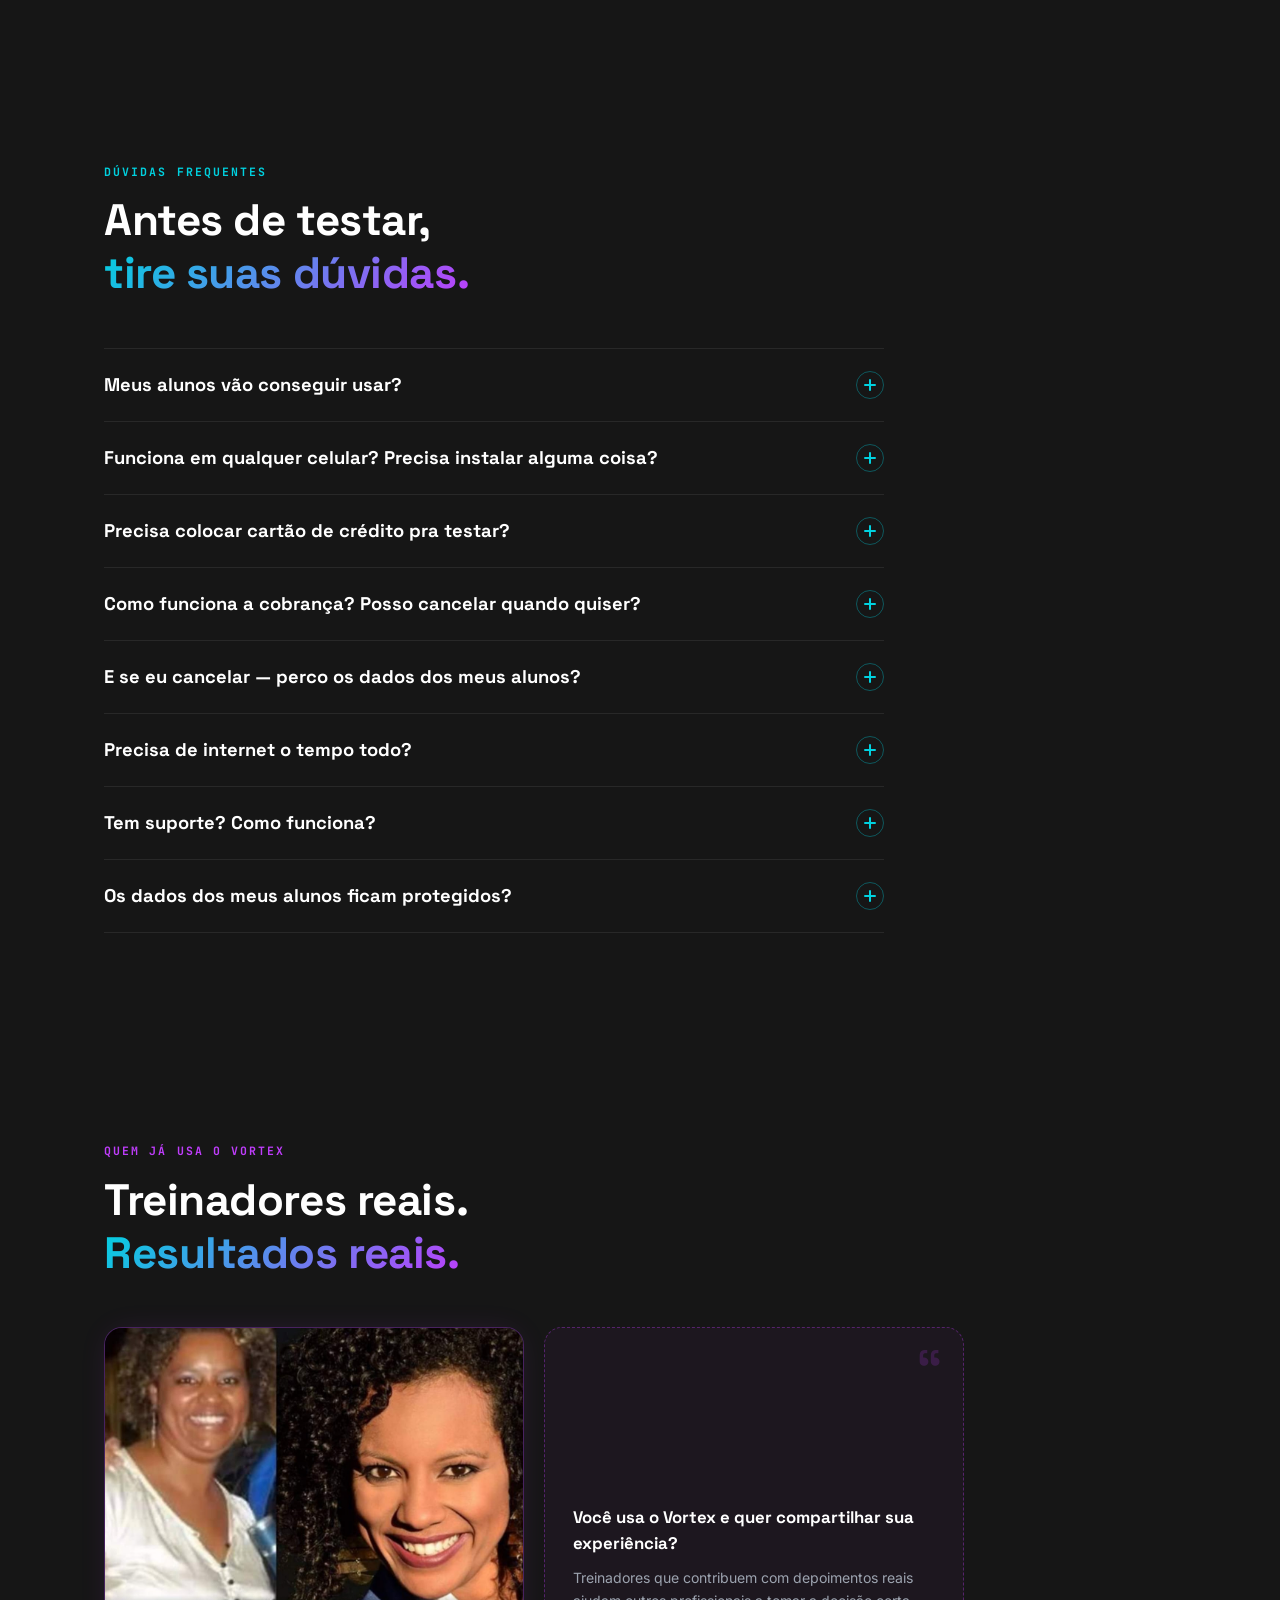
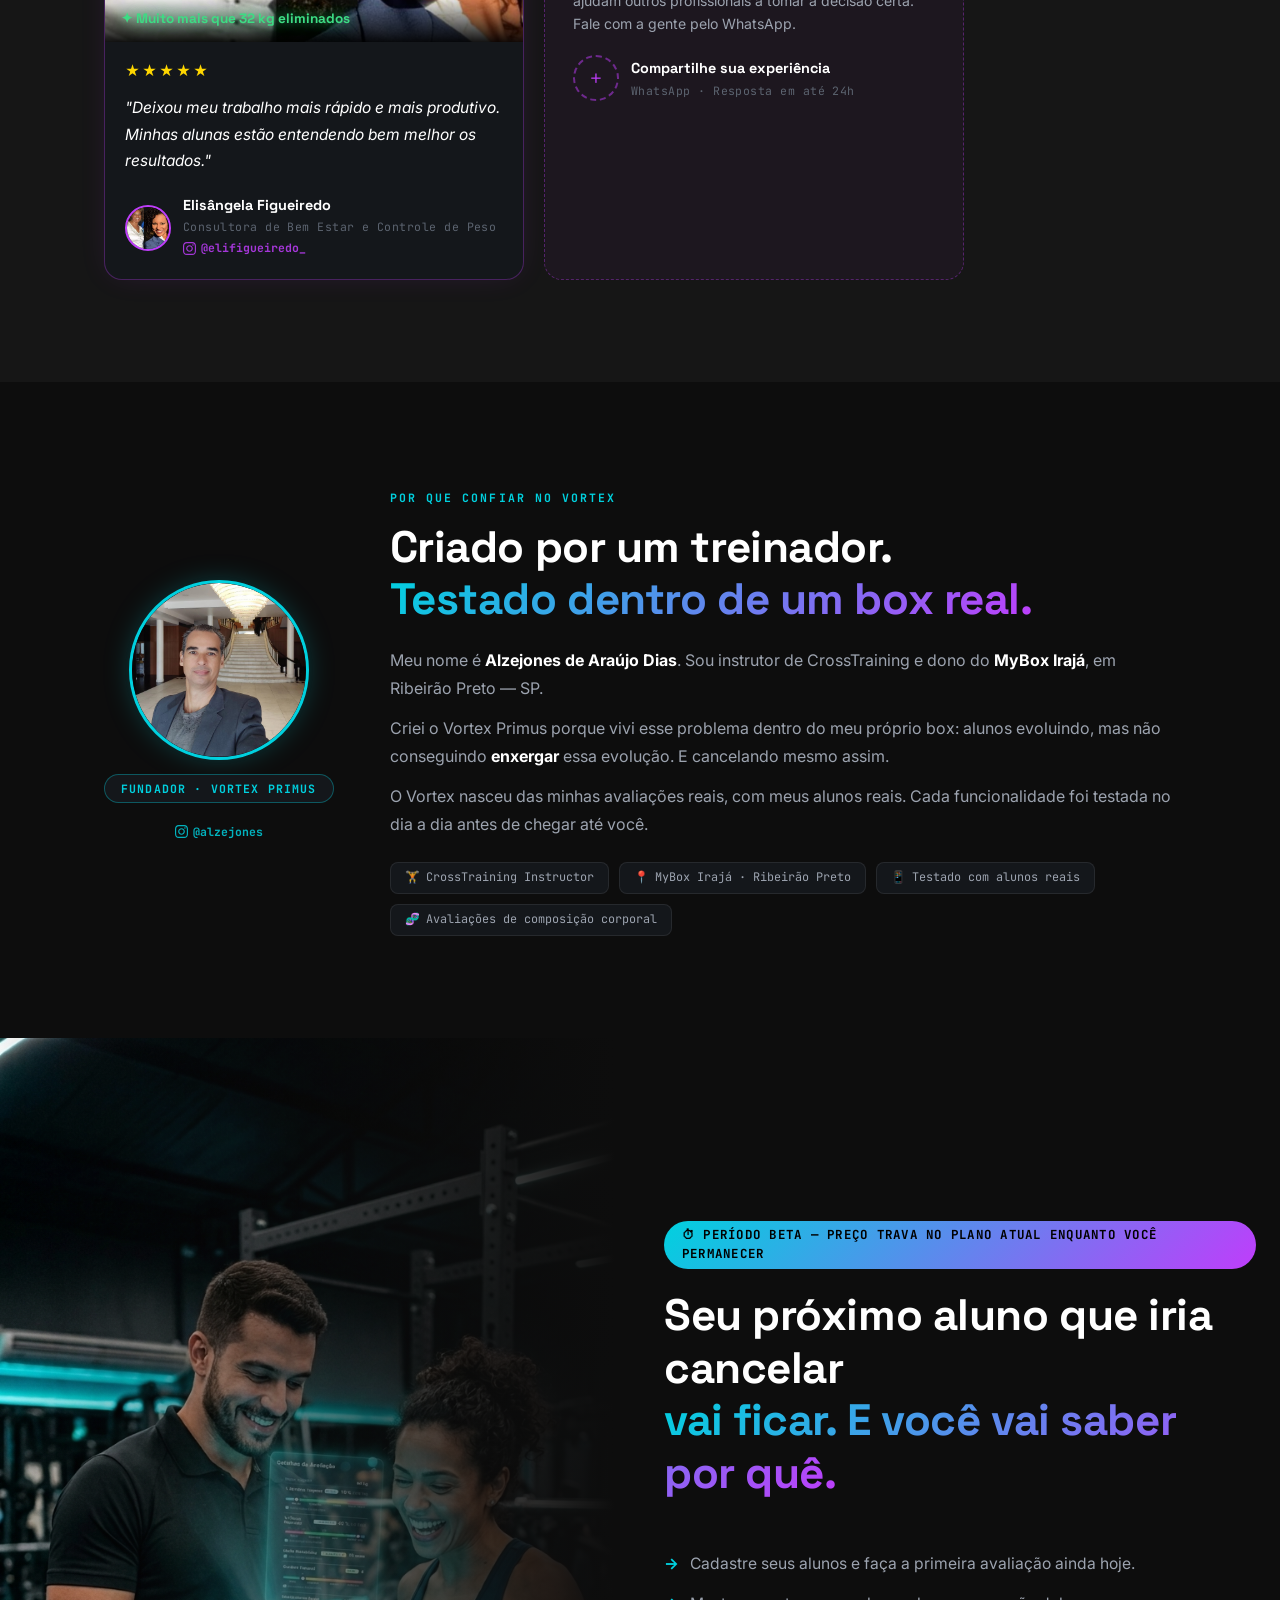
==== commit b556f83c: "Copy: urgência no CTA Final — price lock beta + urgency tag atualizada" ====
--- a/index.html
+++ b/index.html
@@ -817,7 +817,7 @@
         <div class="cta-overlay" aria-hidden="true"></div>
       </div>
       <div class="container cta-content">
-        <span class="cta-urgency-tag">&#9201; 7 dias grátis — sem cartão de crédito</span>
+        <span class="cta-urgency-tag">&#9201; Período beta — preço trava no plano atual enquanto você permanecer</span>
         <h2 class="section-title">
           Seu próximo aluno que iria cancelar<br>
           <span class="grad-text">vai ficar. E você vai saber por quê.</span>
@@ -828,6 +828,7 @@
           <li>Se em 7 dias você não sentir diferença na percepção de valor, cancela. Sem cobrança, sem pergunta.</li>
         </ul>
         <a href="https://vortex-primus.vercel.app/login" class="btn btn-primary btn-large">Começar agora — grátis por 7 dias</a>
+        <p class="cta-price-lock">&#128274; Quem entrar no beta trava o preço atual. Reajustes futuros não afetam assinantes ativos.</p>
 
         <div class="guarantee-block">
           <div class="guarantee-icon" aria-hidden="true">
--- a/styles.css
+++ b/styles.css
@@ -2614,3 +2614,14 @@
   color: var(--text-tertiary);
   font-size: 0.72rem;
 }
+
+/* ============ CTA — price lock notice ============ */
+.cta-price-lock {
+  font-family: var(--font-mono);
+  font-size: 0.78rem;
+  color: var(--cyan);
+  letter-spacing: 0.02em;
+  margin-top: 12px;
+  opacity: 0.85;
+  max-width: 440px;
+}
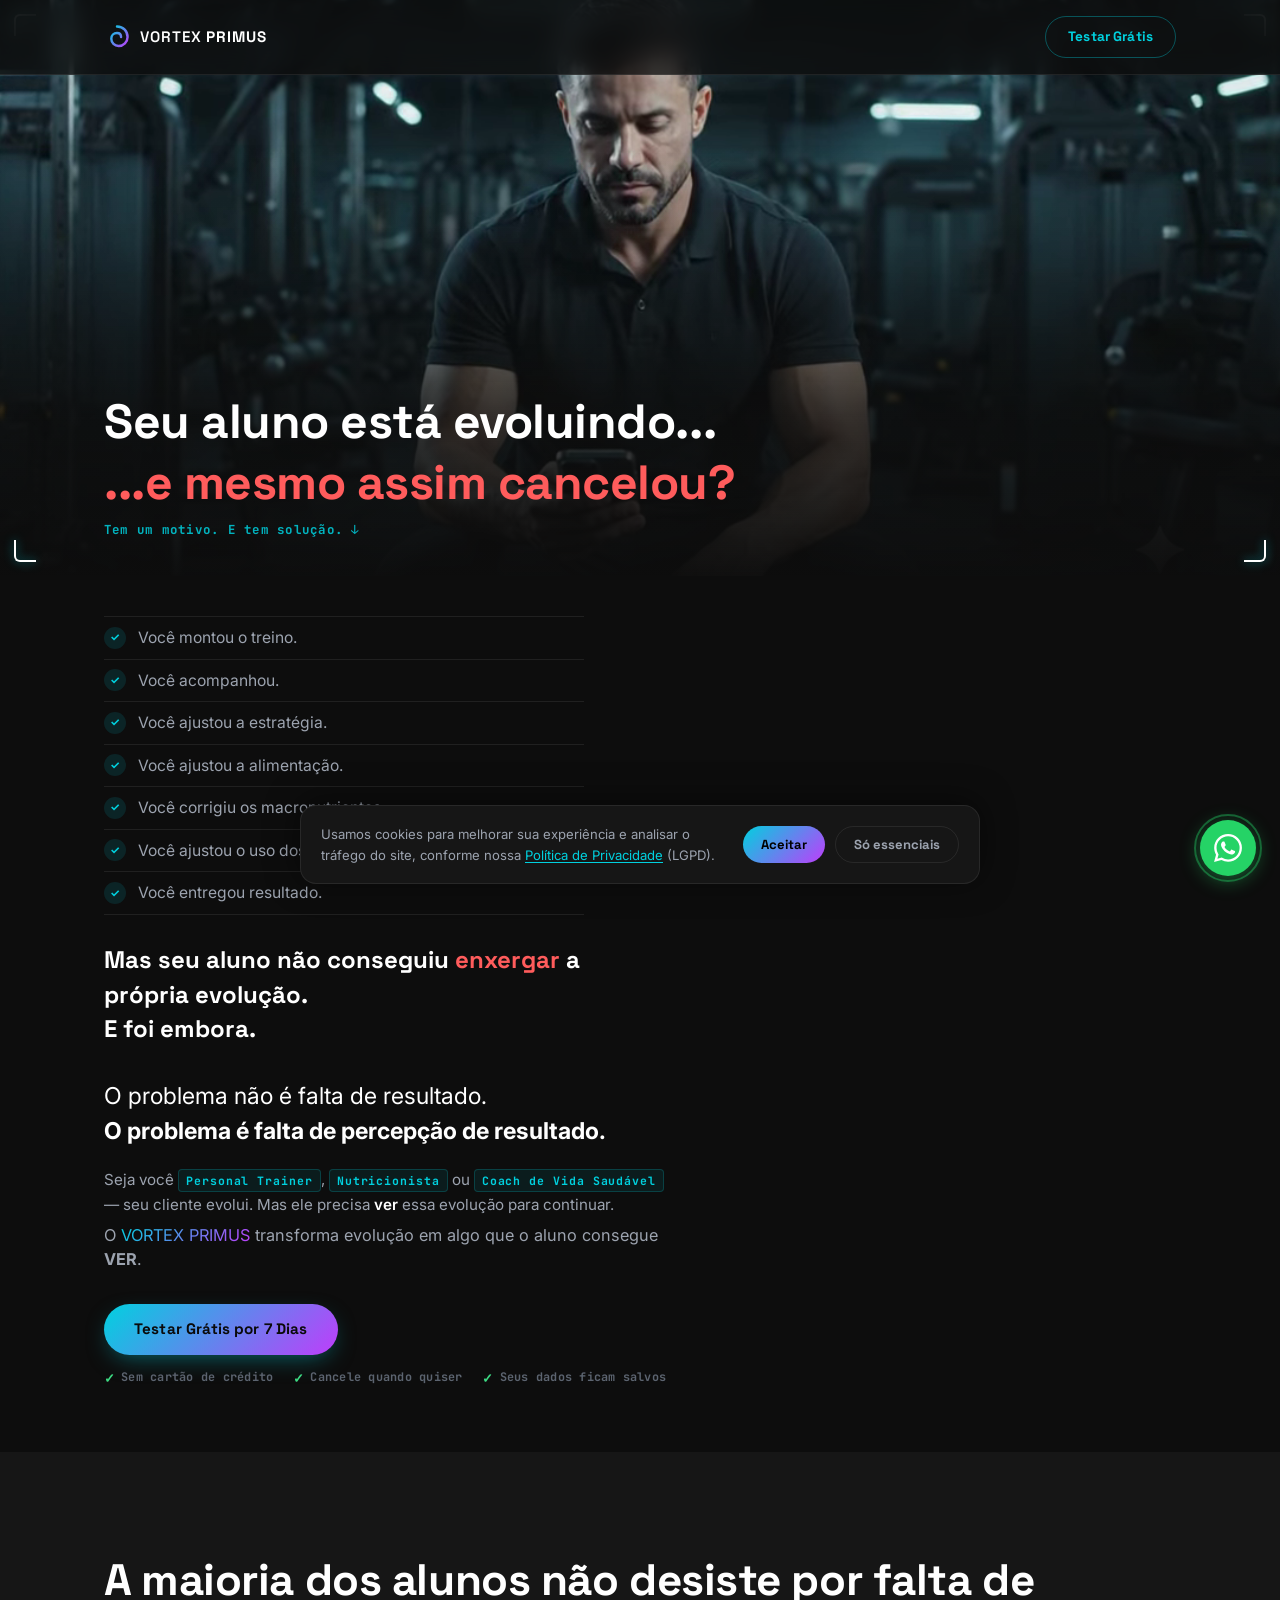
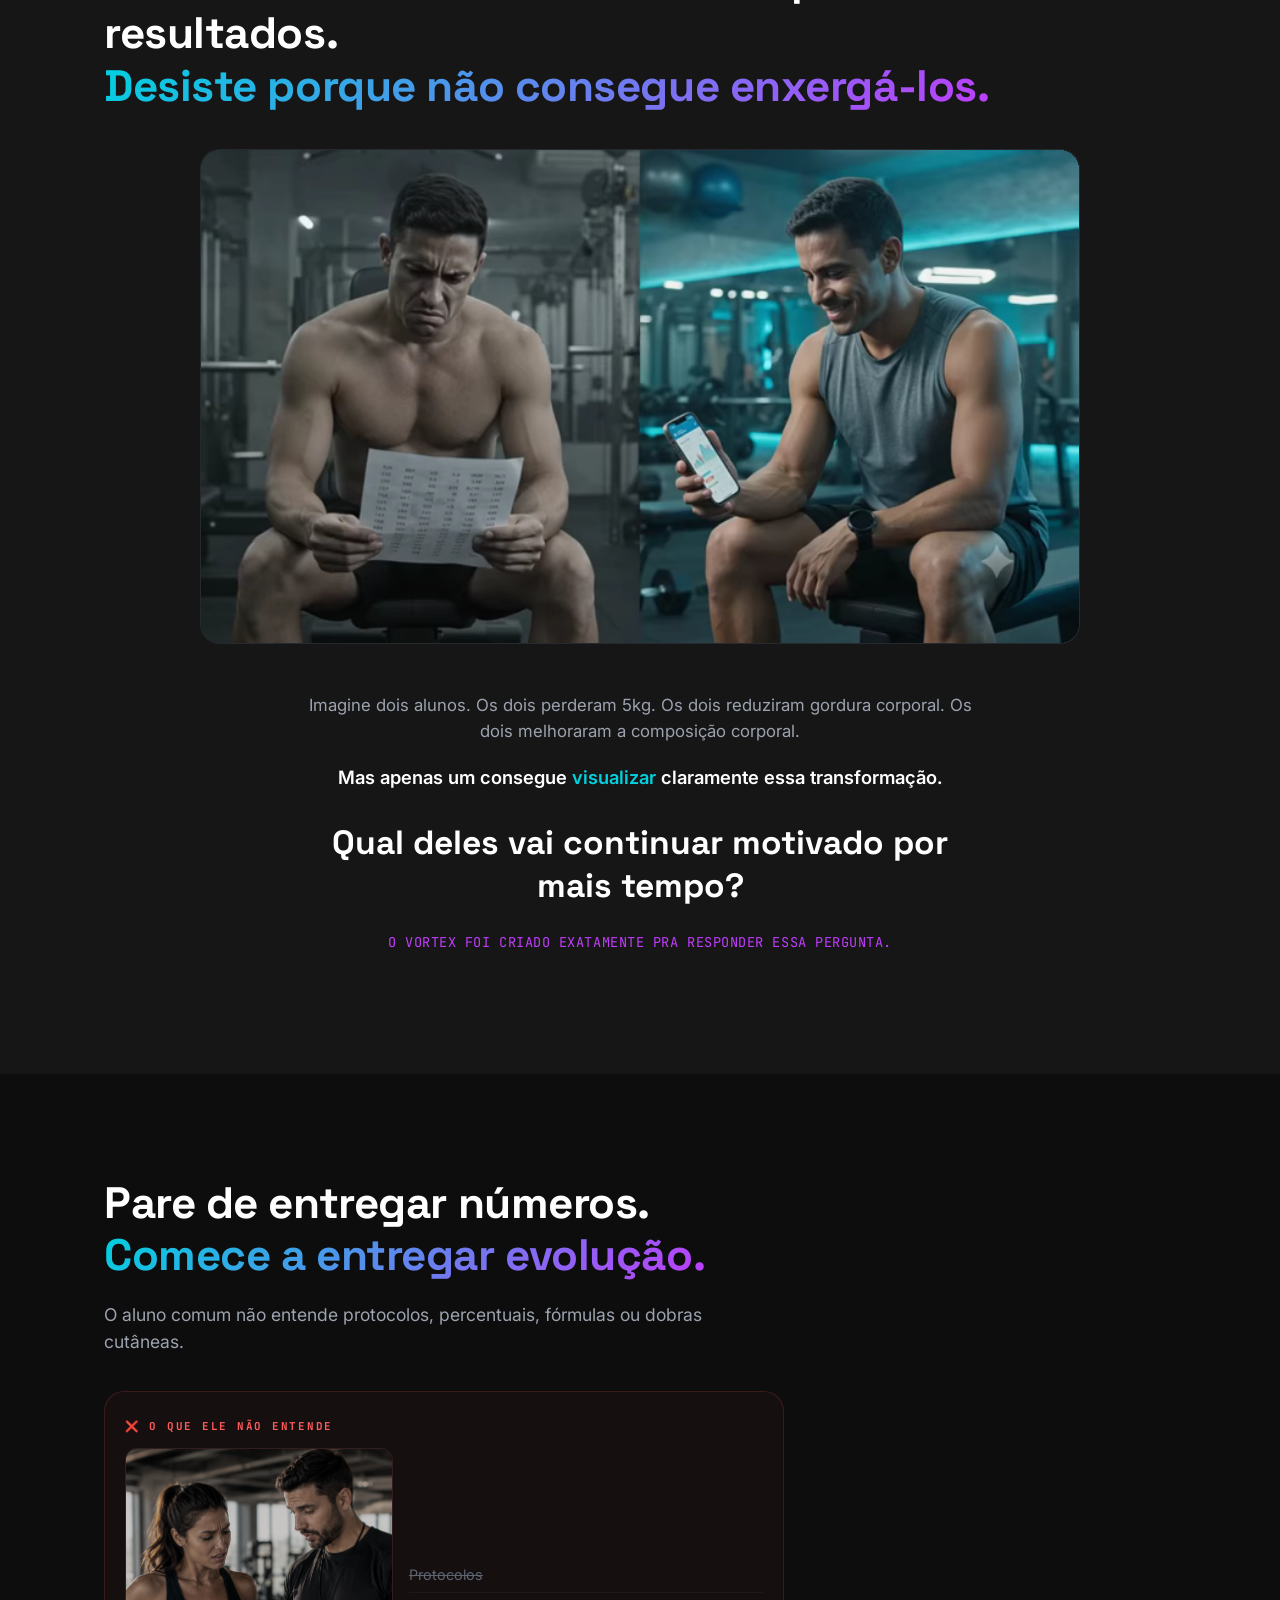
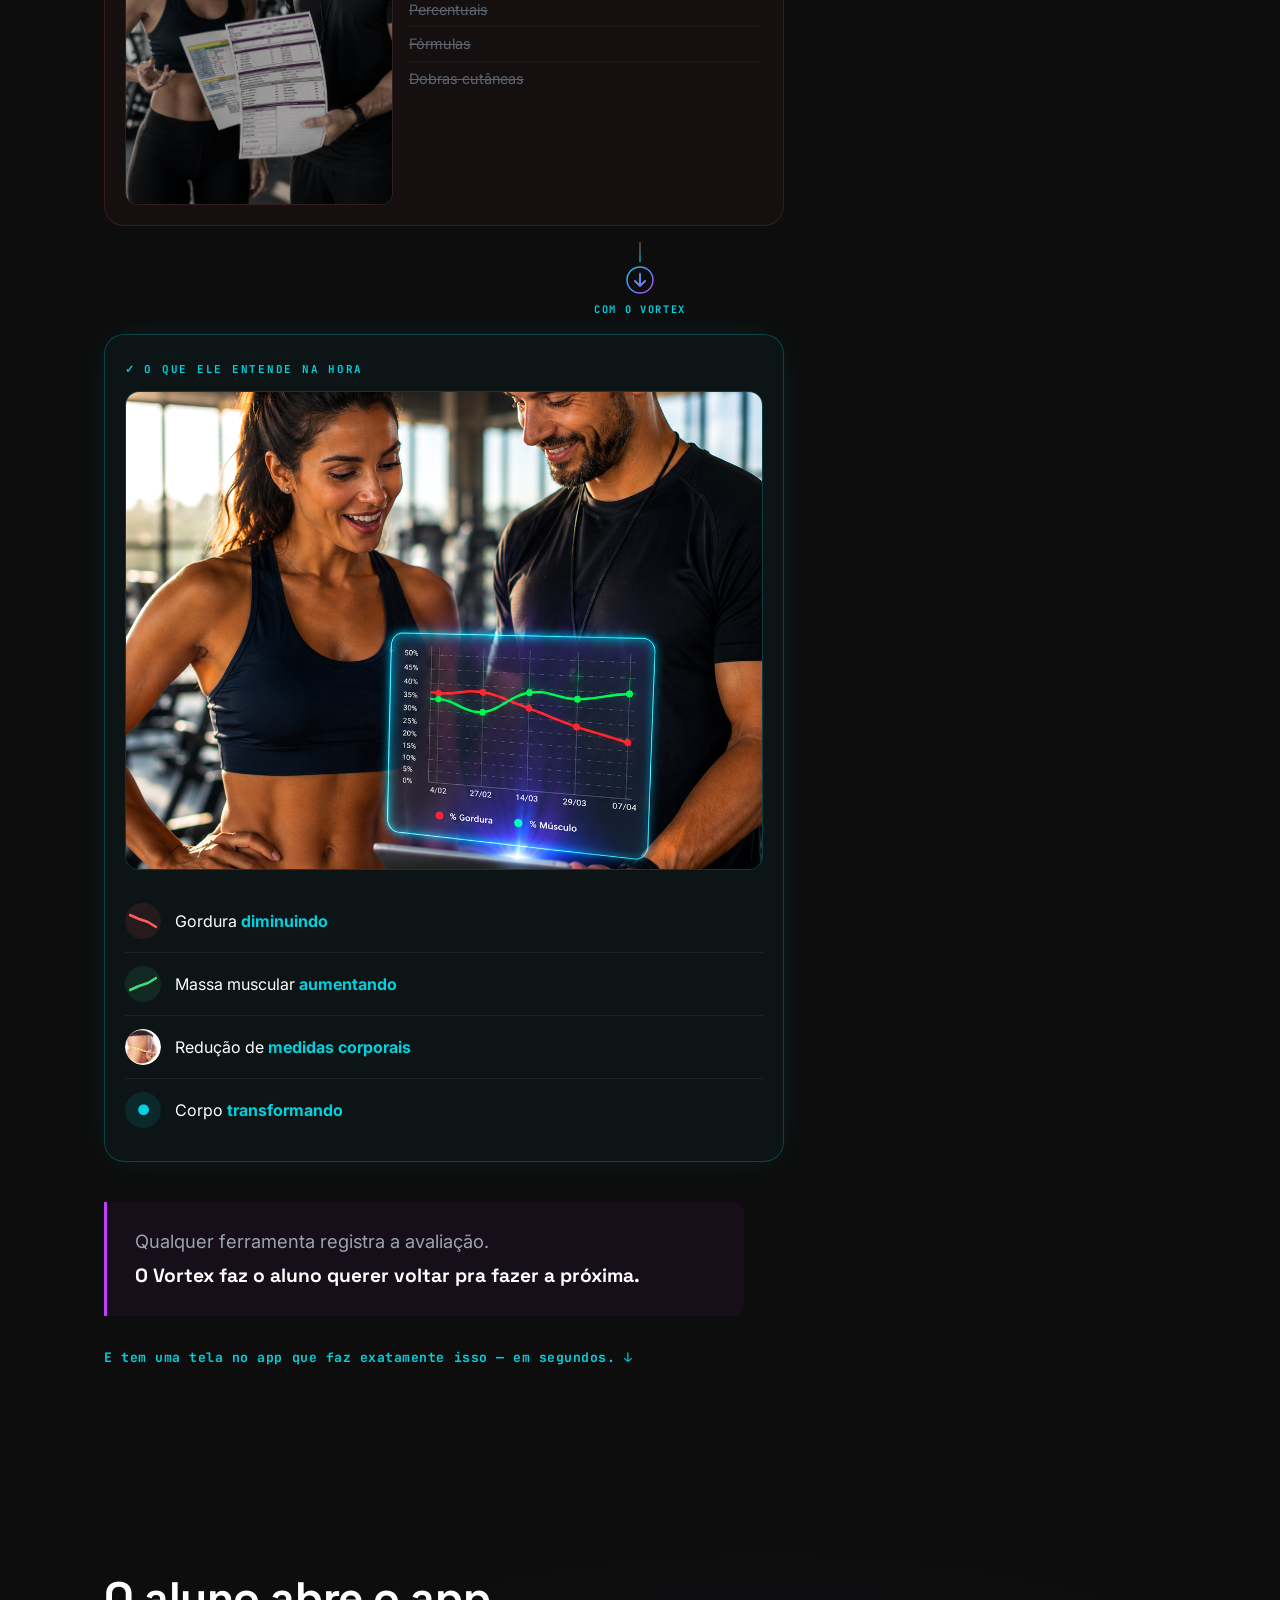
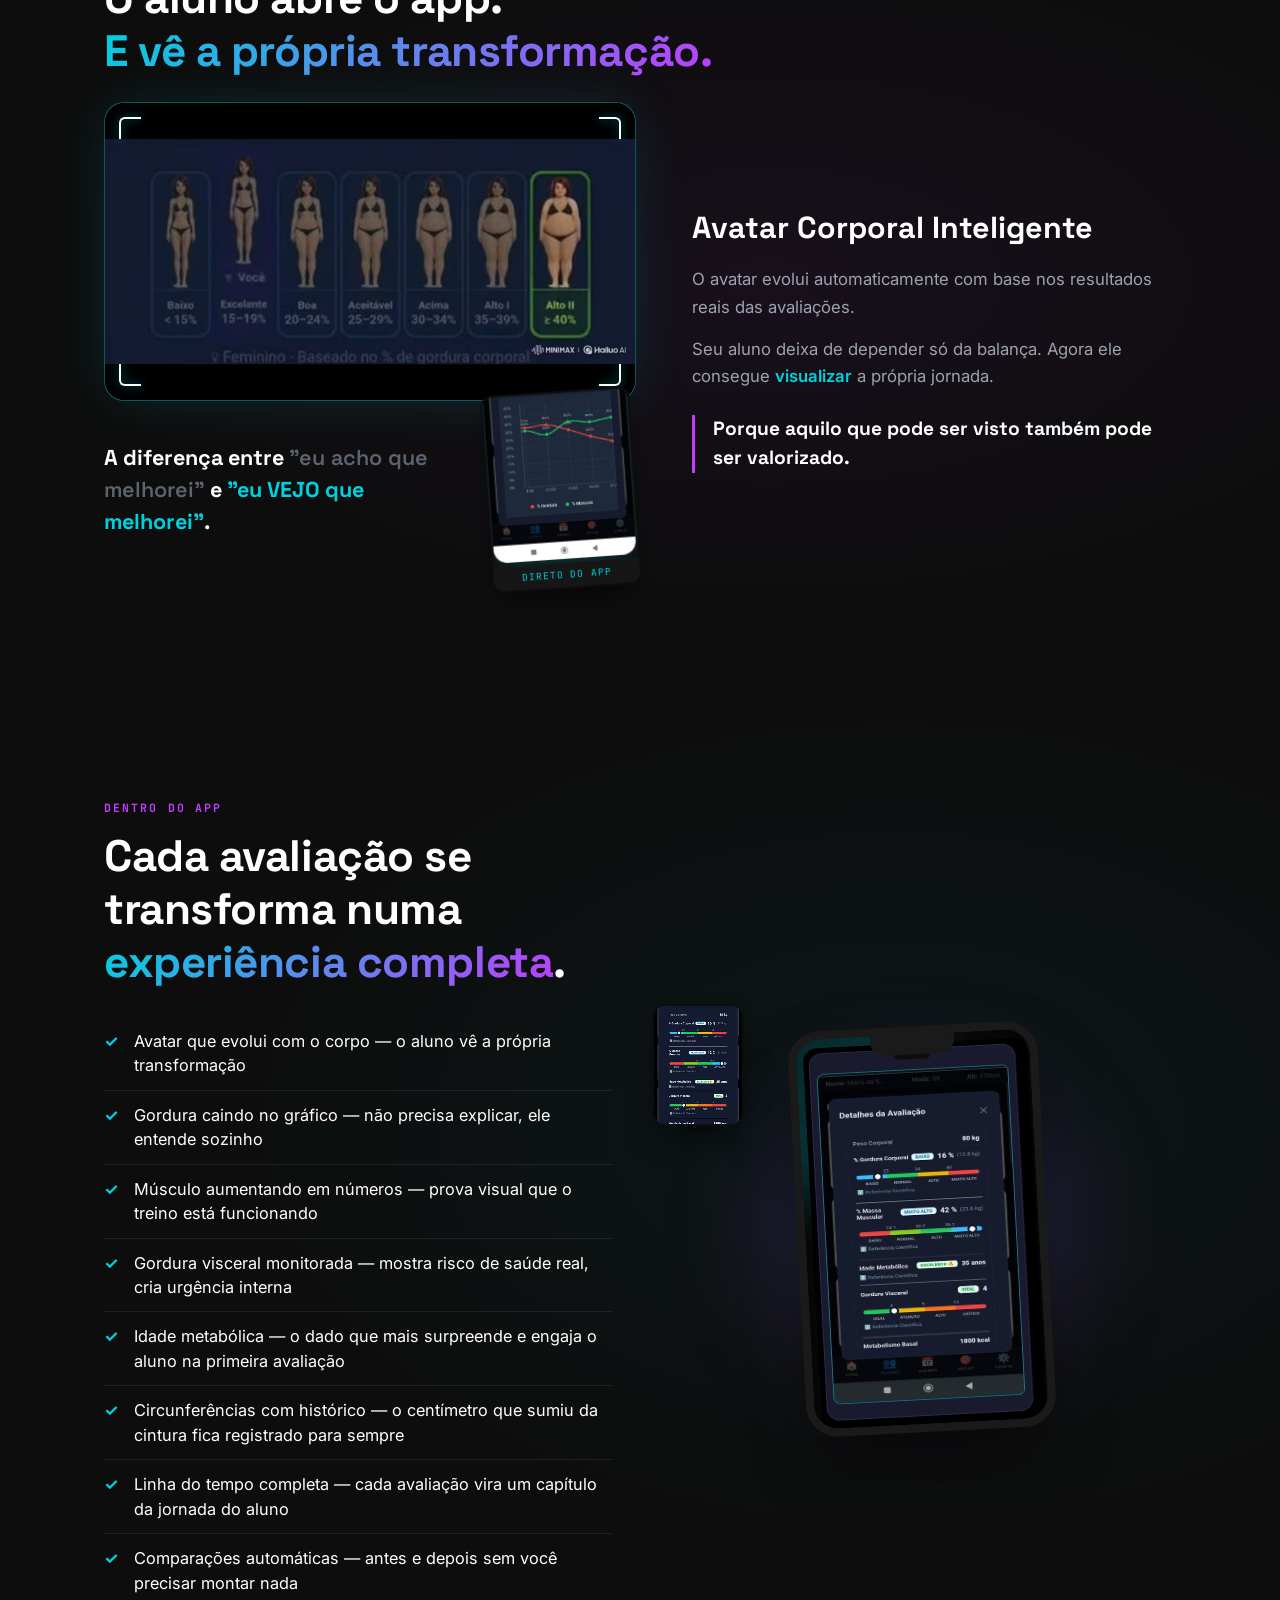
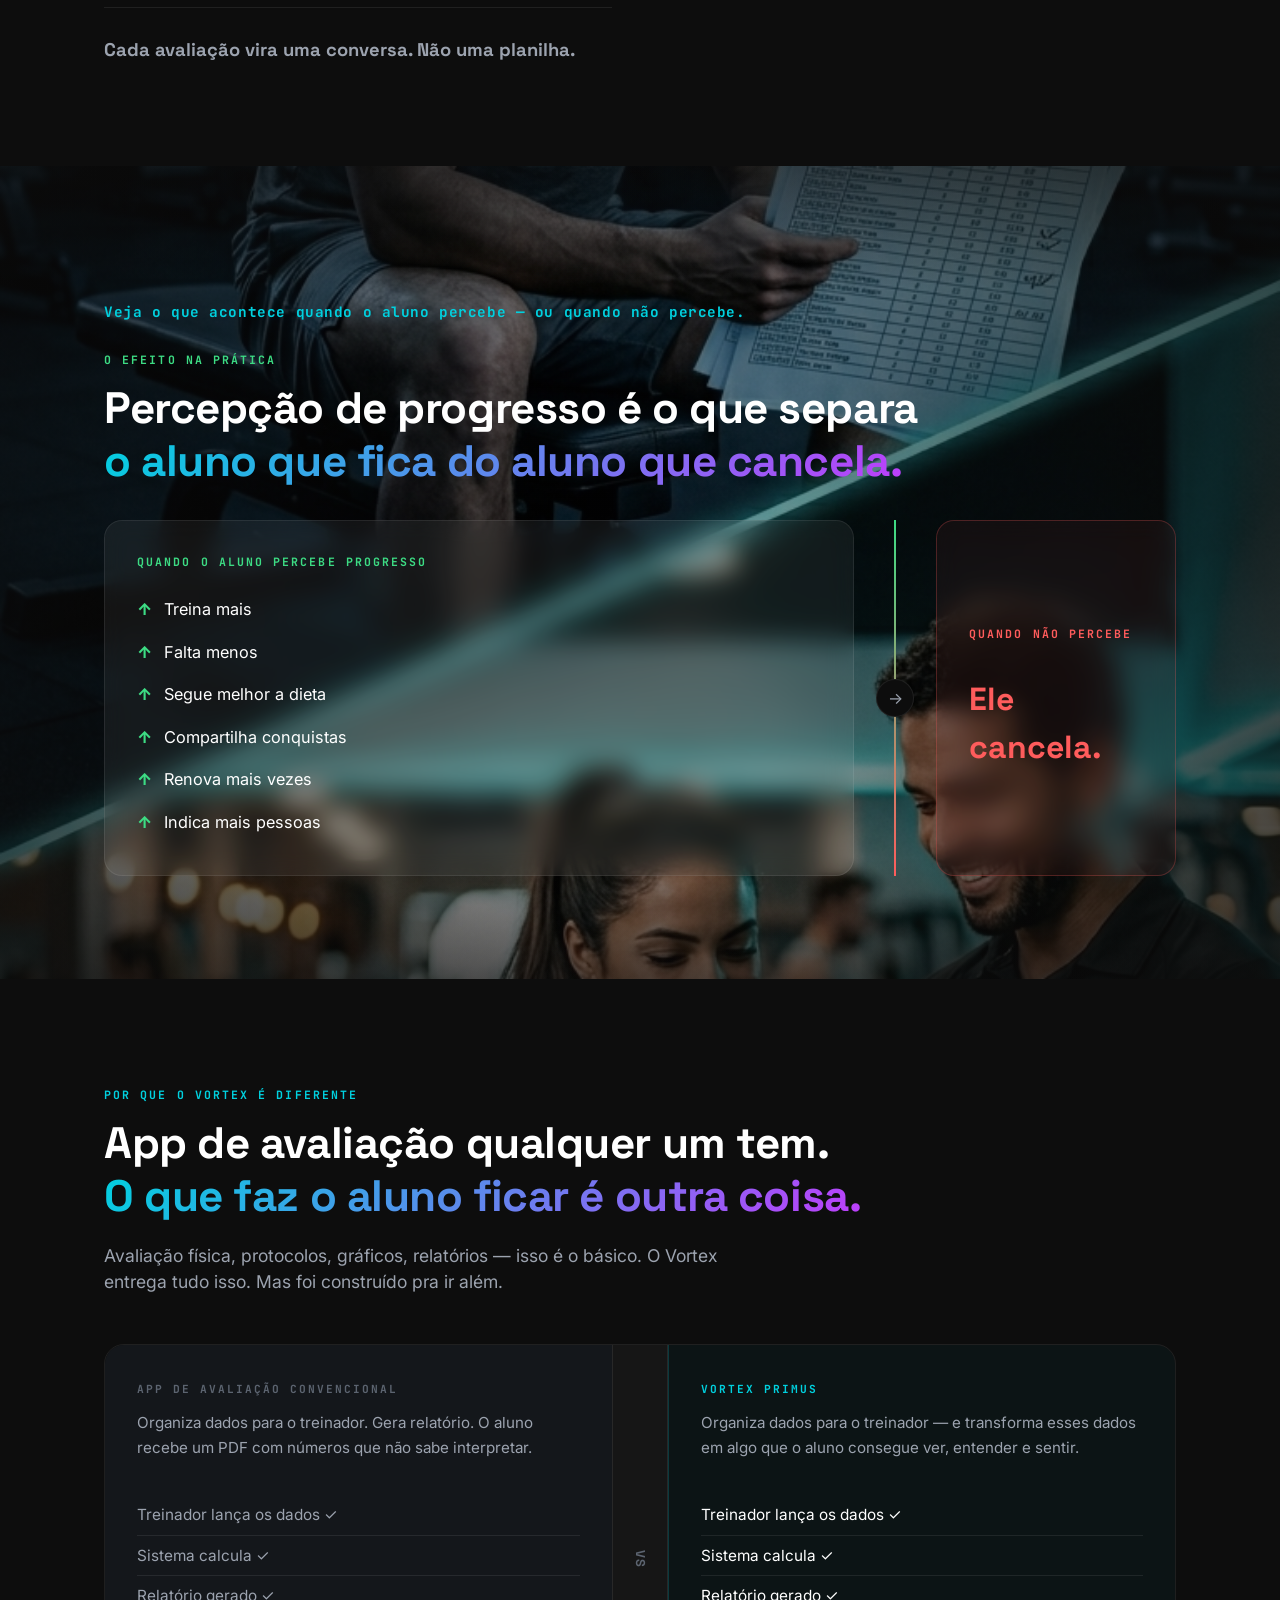
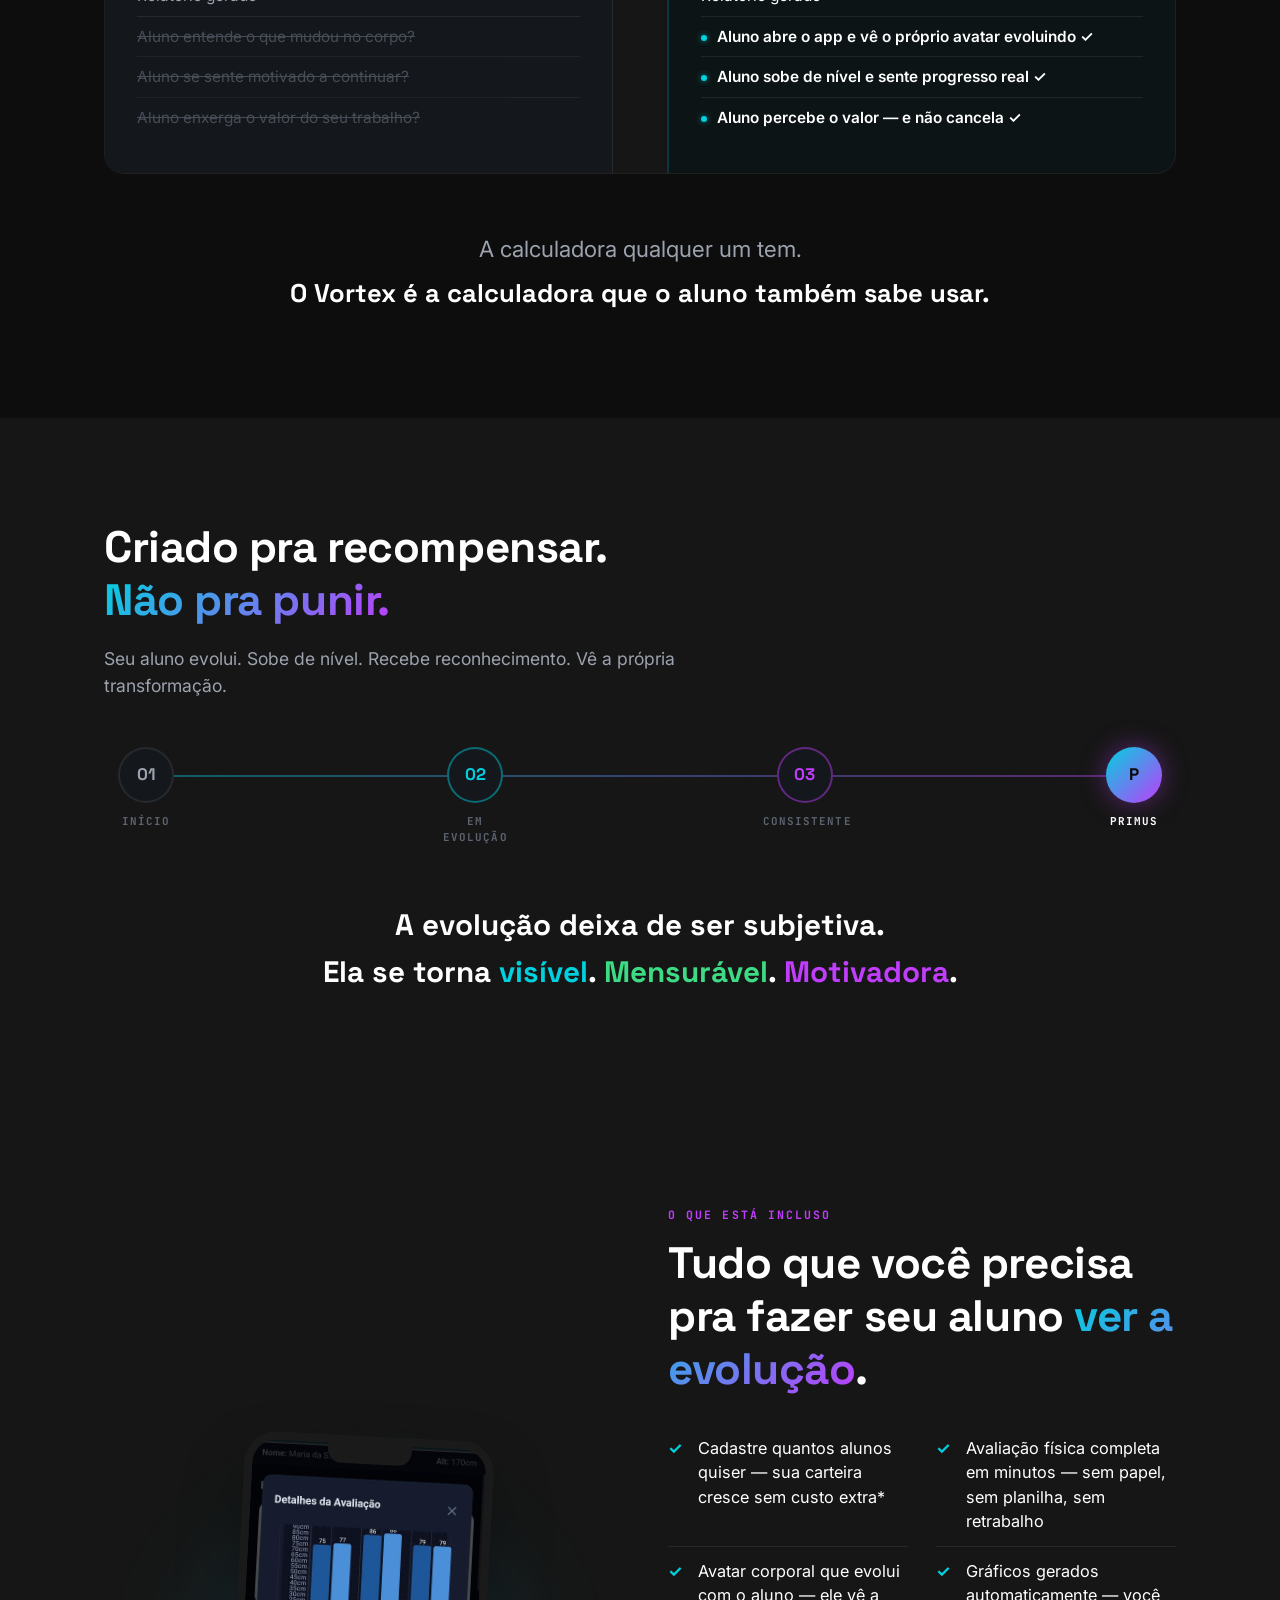
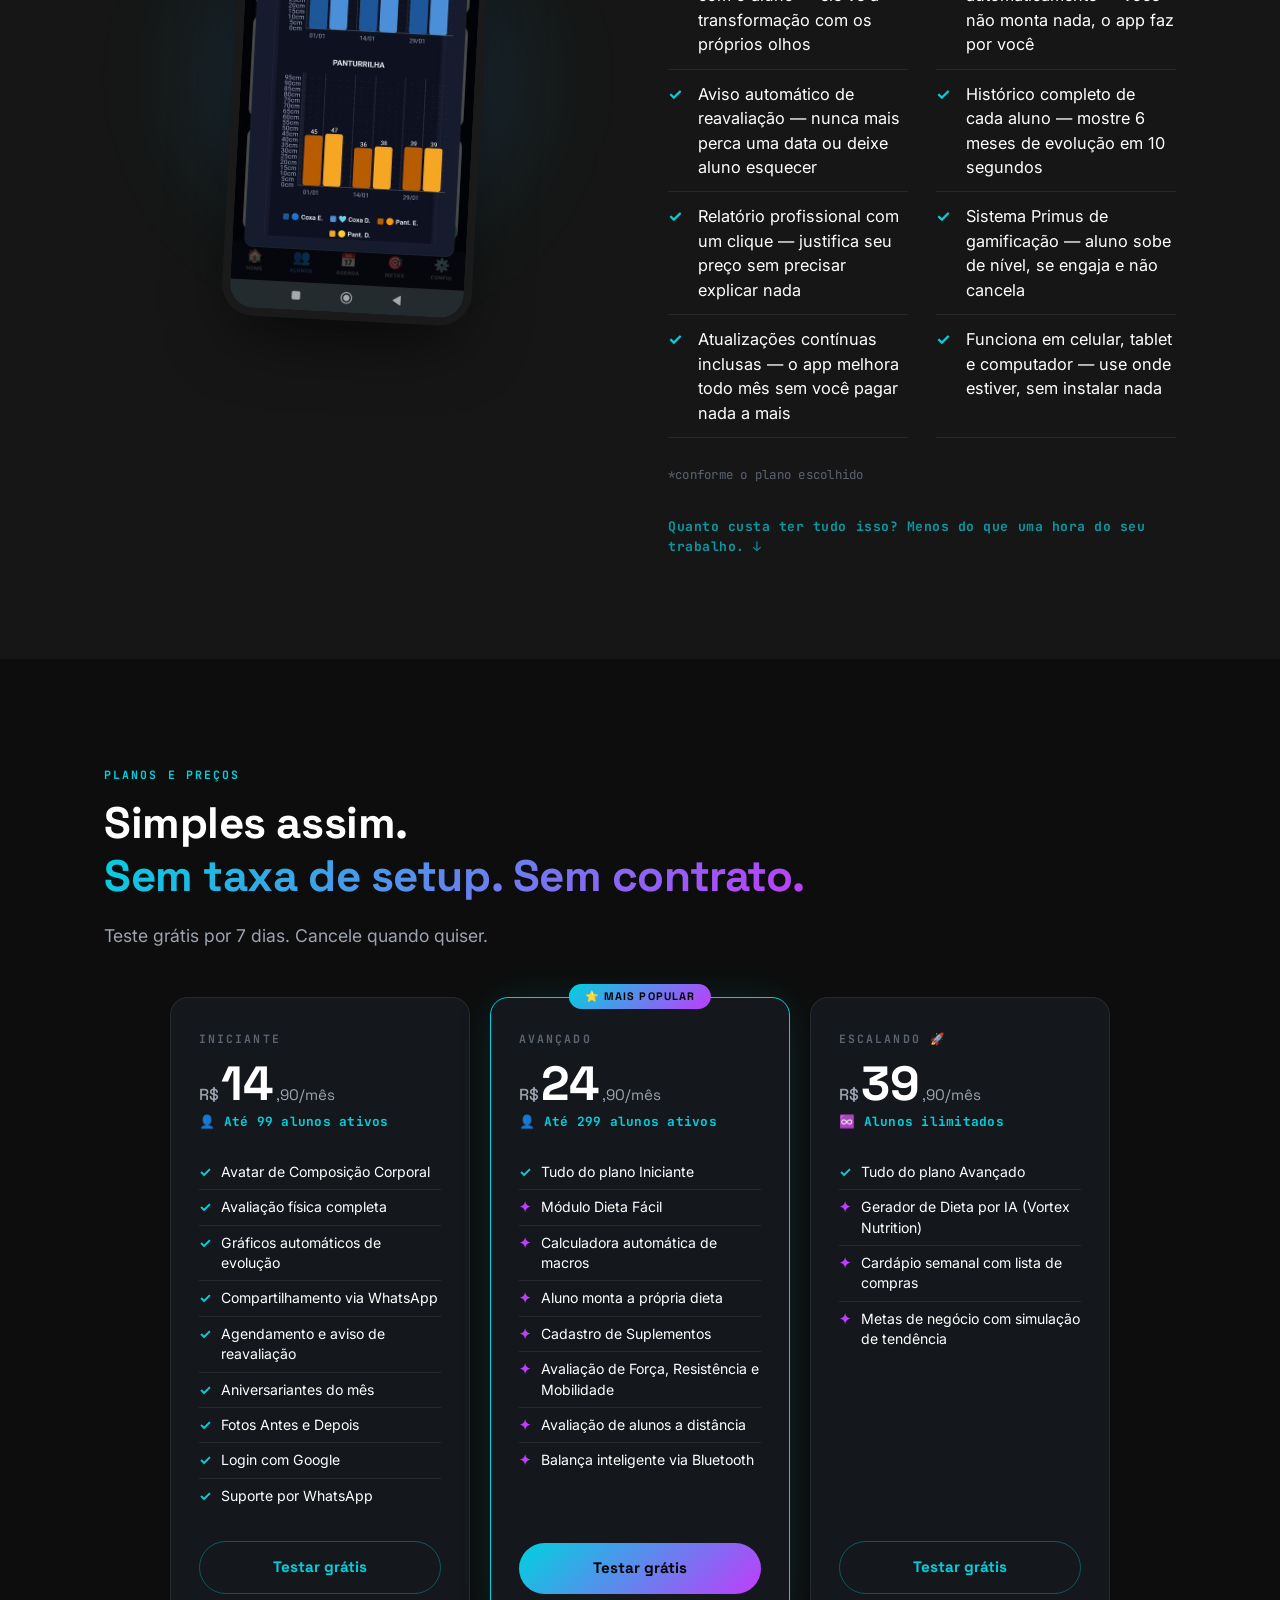
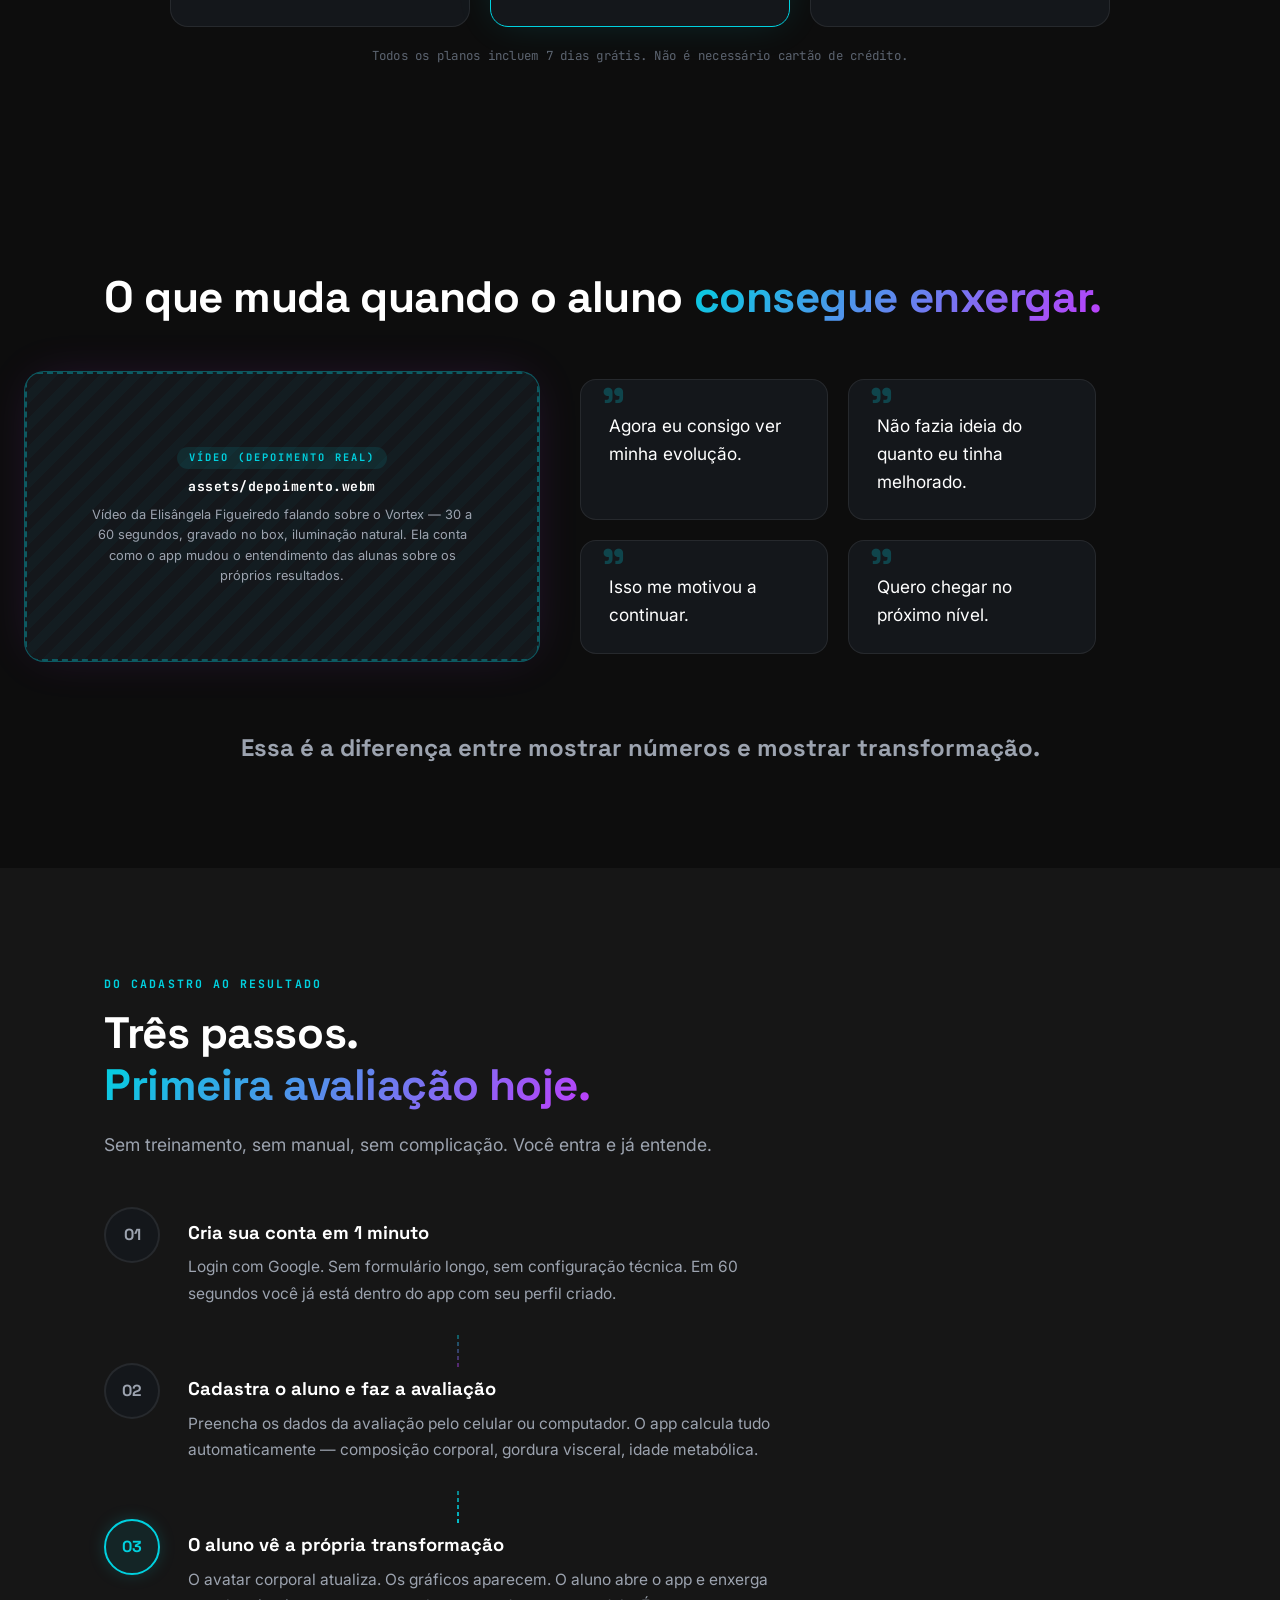
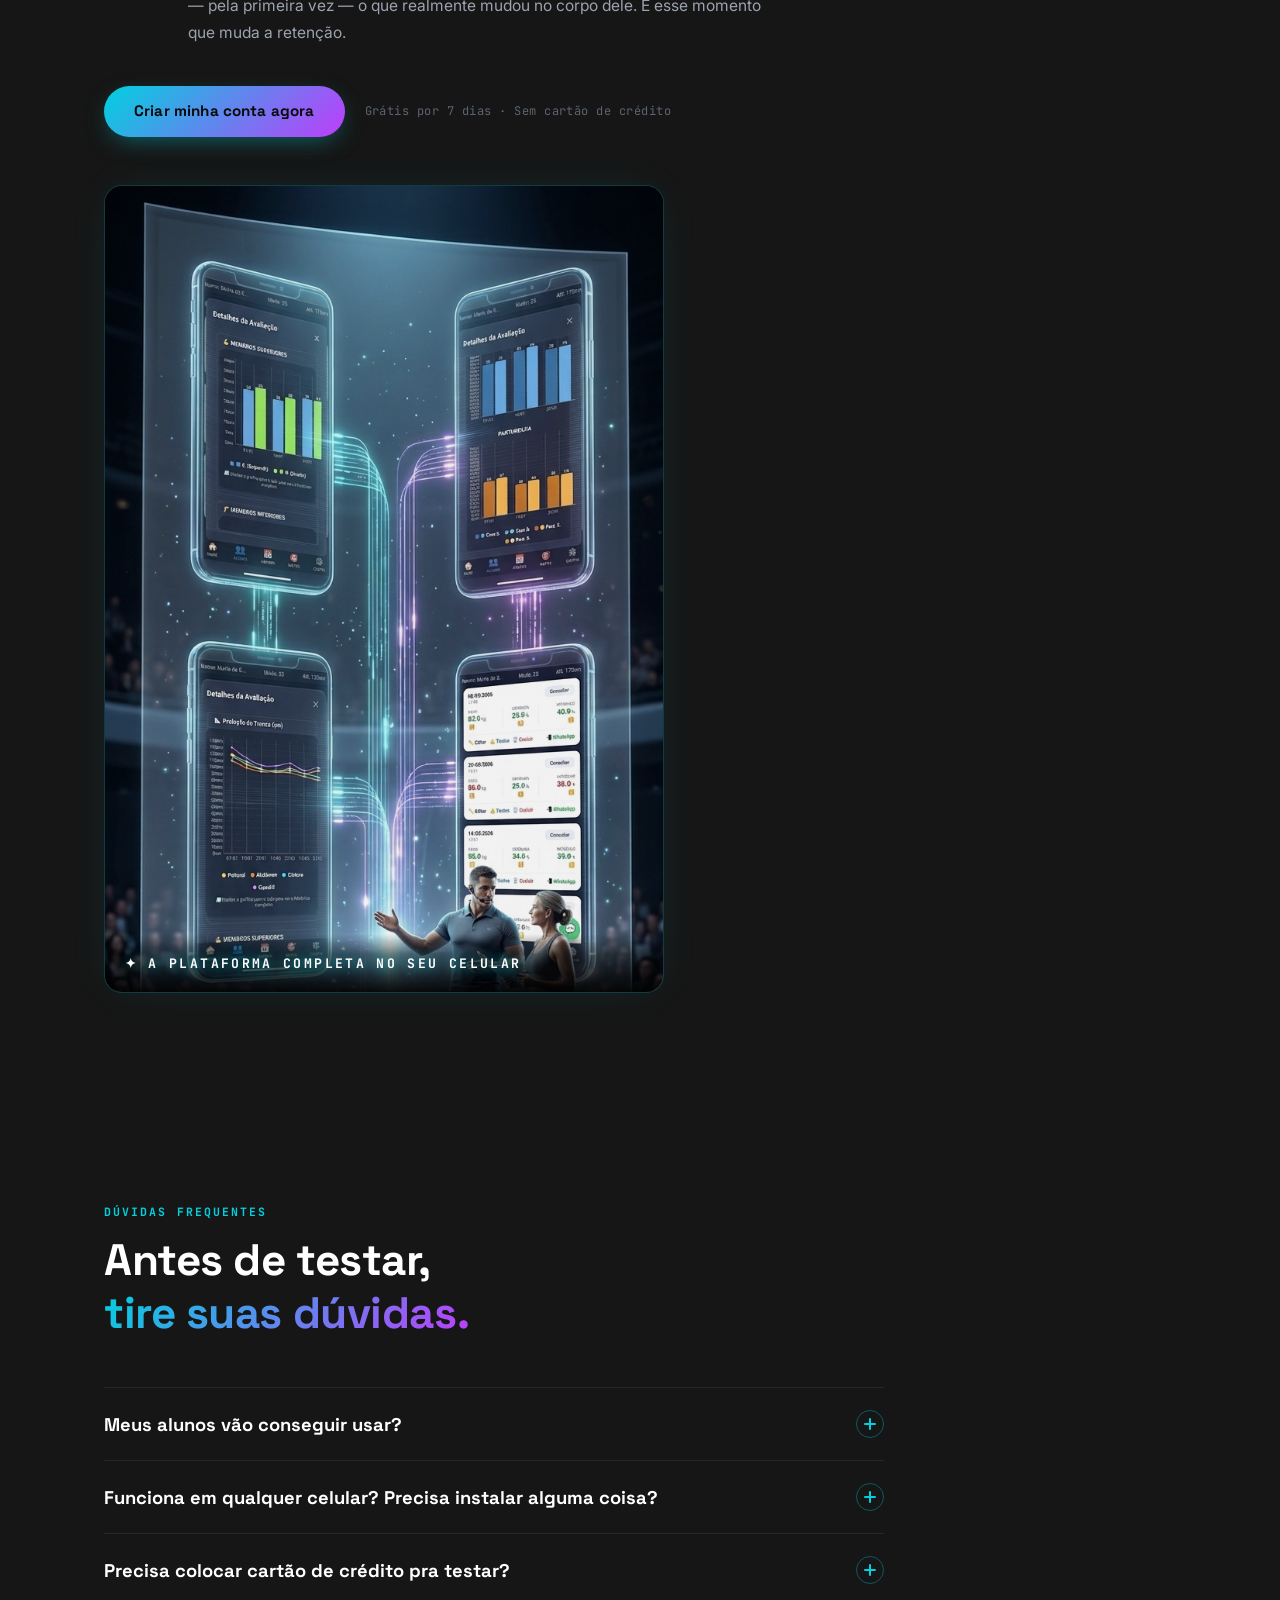
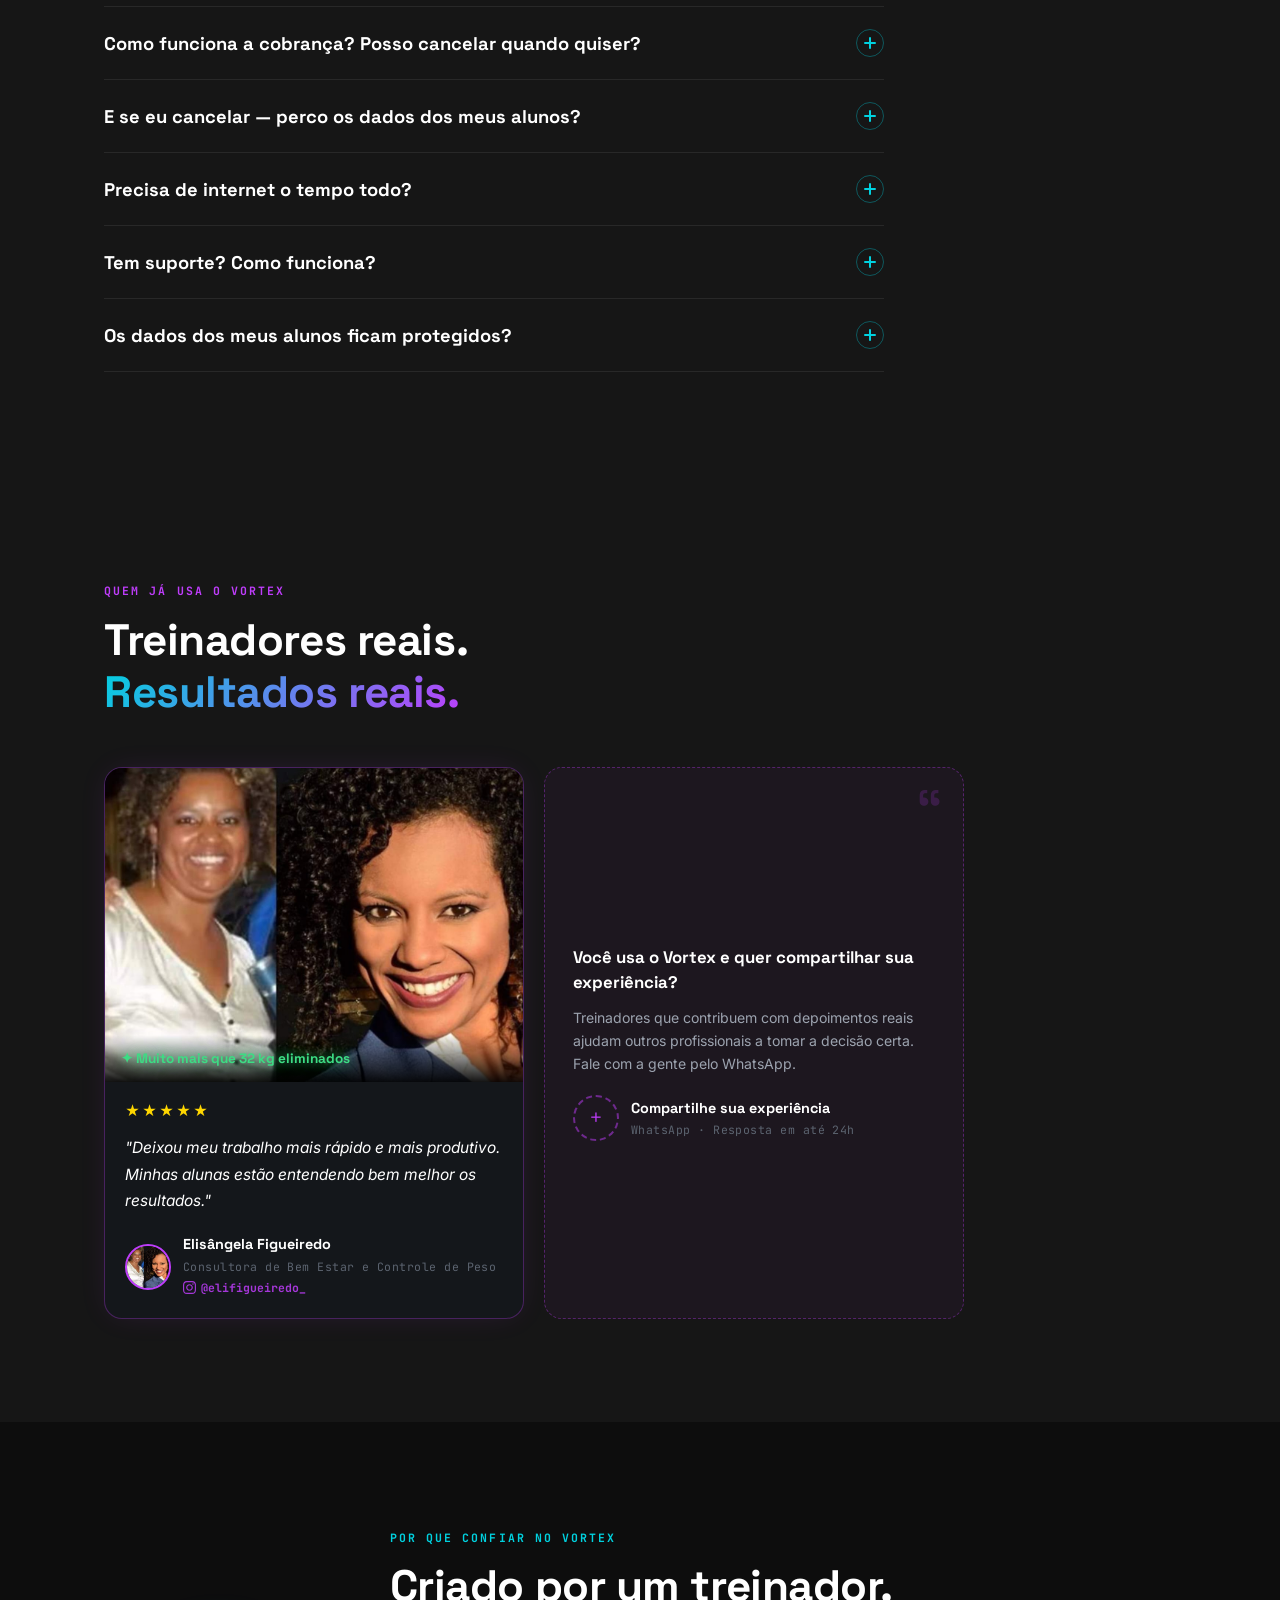
==== commit 129daa40: "Copy: seção de diferenciação de categoria — calculadora vs calculadora que o aluno usa" ====
--- a/index.html
+++ b/index.html
@@ -341,6 +341,58 @@
       </div>
     </section>
 
+    <!-- 6.5 DIFERENCIAÇÃO DE CATEGORIA -->
+    <section class="section section-diferencial" id="diferencial">
+      <div class="container">
+        <span class="faq-eyebrow">Por que o Vortex é diferente</span>
+        <h2 class="section-title">
+          App de avaliação qualquer um tem.<br>
+          <span class="grad-text">O que faz o aluno ficar é outra coisa.</span>
+        </h2>
+        <p class="section-intro">Avaliação física, protocolos, gráficos, relatórios — isso é o básico. O Vortex entrega tudo isso. Mas foi construído pra ir além.</p>
+
+        <div class="diferencial-grid">
+
+          <div class="diferencial-col diferencial-col-them">
+            <span class="diferencial-label">App de avaliação convencional</span>
+            <p class="diferencial-desc">Organiza dados para o treinador. Gera relatório. O aluno recebe um PDF com números que não sabe interpretar.</p>
+            <ul class="diferencial-list">
+              <li>Treinador lança os dados ✓</li>
+              <li>Sistema calcula ✓</li>
+              <li>Relatório gerado ✓</li>
+              <li class="diferencial-gap">Aluno entende o que mudou no corpo?</li>
+              <li class="diferencial-gap">Aluno se sente motivado a continuar?</li>
+              <li class="diferencial-gap">Aluno enxerga o valor do seu trabalho?</li>
+            </ul>
+          </div>
+
+          <div class="diferencial-divider" aria-hidden="true">
+            <span class="diferencial-vs">VS</span>
+          </div>
+
+          <div class="diferencial-col diferencial-col-us">
+            <span class="diferencial-label">Vortex Primus</span>
+            <p class="diferencial-desc">Organiza dados para o treinador — e transforma esses dados em algo que o aluno consegue ver, entender e sentir.</p>
+            <ul class="diferencial-list">
+              <li>Treinador lança os dados ✓</li>
+              <li>Sistema calcula ✓</li>
+              <li>Relatório gerado ✓</li>
+              <li class="diferencial-win">Aluno abre o app e vê o próprio avatar evoluindo ✓</li>
+              <li class="diferencial-win">Aluno sobe de nível e sente progresso real ✓</li>
+              <li class="diferencial-win">Aluno percebe o valor — e não cancela ✓</li>
+            </ul>
+          </div>
+
+        </div>
+
+        <p class="diferencial-closing">
+          A calculadora qualquer um tem.<br>
+          <strong>O Vortex é a calculadora que o aluno também sabe usar.</strong>
+        </p>
+
+      </div>
+    </section>
+
     <!-- 7. MÉTODO PRIMUS -->
     <section class="section section-primus" id="primus">
       <div class="container">
--- a/styles.css
+++ b/styles.css
@@ -2625,3 +2625,147 @@
   opacity: 0.85;
   max-width: 440px;
 }
+
+/* ============ DIFERENCIAÇÃO DE CATEGORIA ============ */
+.section-diferencial { background: var(--bg); }
+
+.diferencial-grid {
+  display: grid;
+  grid-template-columns: 1fr auto 1fr;
+  gap: 0;
+  align-items: stretch;
+  margin: 48px 0 56px;
+  border: 1px solid var(--border);
+  border-radius: 20px;
+  overflow: hidden;
+}
+
+.diferencial-col {
+  padding: 36px 32px;
+}
+
+.diferencial-col-them {
+  background: var(--bg-panel);
+}
+
+.diferencial-col-us {
+  background: rgba(0,209,223,0.04);
+  border-left: 1px solid rgba(0,209,223,0.2);
+}
+
+.diferencial-label {
+  display: block;
+  font-family: var(--font-mono);
+  font-size: 0.7rem;
+  font-weight: 700;
+  letter-spacing: 0.18em;
+  text-transform: uppercase;
+  margin-bottom: 14px;
+}
+
+.diferencial-col-them .diferencial-label { color: var(--text-tertiary); }
+.diferencial-col-us .diferencial-label { color: var(--cyan); }
+
+.diferencial-desc {
+  font-size: 0.95rem;
+  color: var(--text-secondary);
+  line-height: 1.6;
+  margin-bottom: 24px;
+  min-height: 60px;
+}
+
+.diferencial-list {
+  list-style: none;
+}
+
+.diferencial-list li {
+  padding: 9px 0;
+  font-size: 0.96rem;
+  border-bottom: 1px solid var(--border);
+  line-height: 1.4;
+}
+
+.diferencial-list li:last-child { border-bottom: none; }
+
+.diferencial-col-them .diferencial-list li { color: var(--text-secondary); }
+
+.diferencial-gap {
+  color: var(--text-tertiary) !important;
+  text-decoration: line-through;
+  opacity: 0.7;
+}
+
+.diferencial-win {
+  color: var(--white) !important;
+  font-weight: 600;
+}
+
+.diferencial-win::before {
+  content: '';
+  display: inline-block;
+  width: 6px;
+  height: 6px;
+  border-radius: 50%;
+  background: var(--cyan);
+  margin-right: 10px;
+  vertical-align: middle;
+  box-shadow: 0 0 6px rgba(0,209,223,0.6);
+}
+
+.diferencial-divider {
+  display: flex;
+  align-items: center;
+  justify-content: center;
+  width: 56px;
+  background: var(--bg-elevated);
+  border-left: 1px solid var(--border);
+  border-right: 1px solid var(--border);
+}
+
+.diferencial-vs {
+  font-family: var(--font-display);
+  font-weight: 900;
+  font-size: 0.8rem;
+  letter-spacing: 0.1em;
+  color: var(--text-tertiary);
+  writing-mode: vertical-rl;
+  text-orientation: mixed;
+}
+
+.diferencial-closing {
+  text-align: center;
+  font-size: clamp(1.1rem, 3vw, 1.4rem);
+  color: var(--text-secondary);
+  line-height: 1.7;
+}
+
+.diferencial-closing strong {
+  color: var(--white);
+  display: block;
+  font-family: var(--font-display);
+  font-weight: 800;
+  font-size: clamp(1.2rem, 3.4vw, 1.6rem);
+  margin-top: 4px;
+}
+
+@media (max-width: 760px) {
+  .diferencial-grid {
+    grid-template-columns: 1fr;
+  }
+  .diferencial-divider {
+    width: 100%;
+    height: 44px;
+    border-left: none;
+    border-right: none;
+    border-top: 1px solid var(--border);
+    border-bottom: 1px solid var(--border);
+  }
+  .diferencial-vs {
+    writing-mode: horizontal-tb;
+  }
+  .diferencial-col-us {
+    border-left: none;
+    border-top: 1px solid rgba(0,209,223,0.2);
+  }
+  .diferencial-desc { min-height: auto; }
+}
